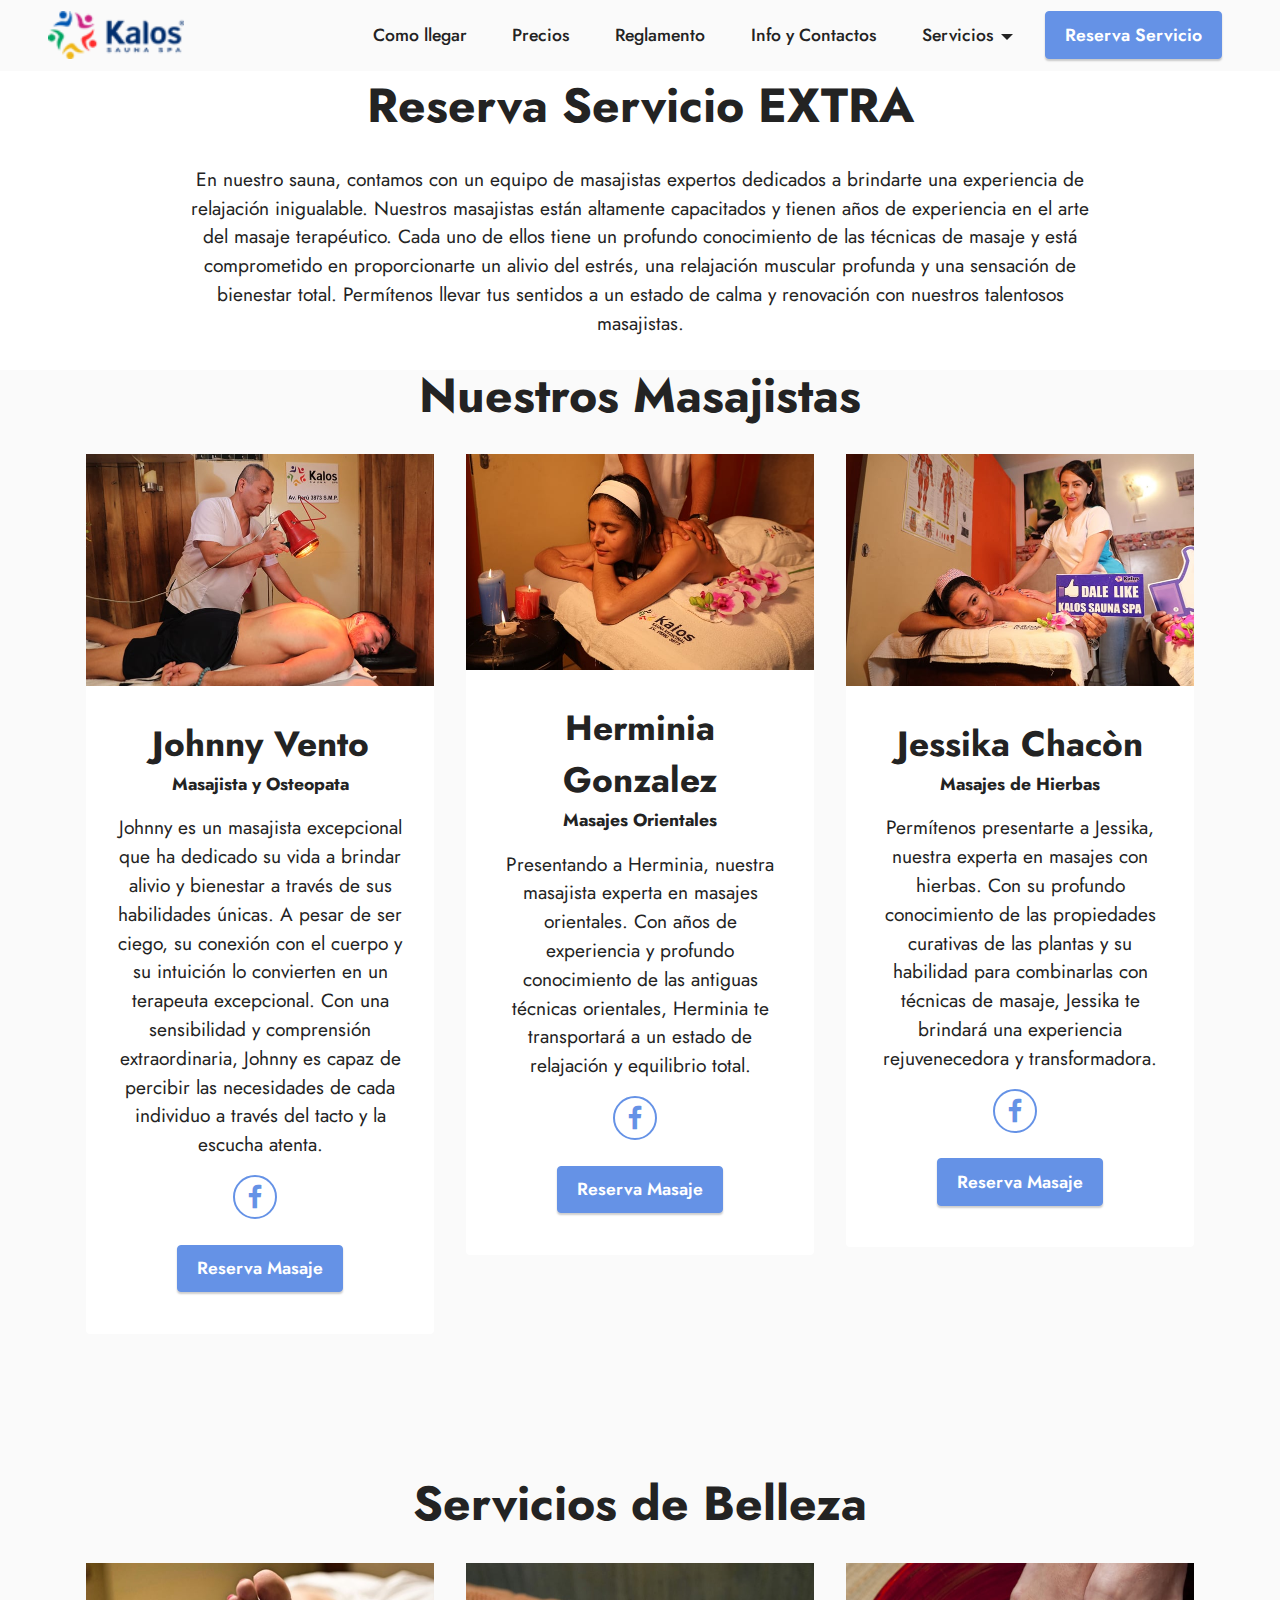
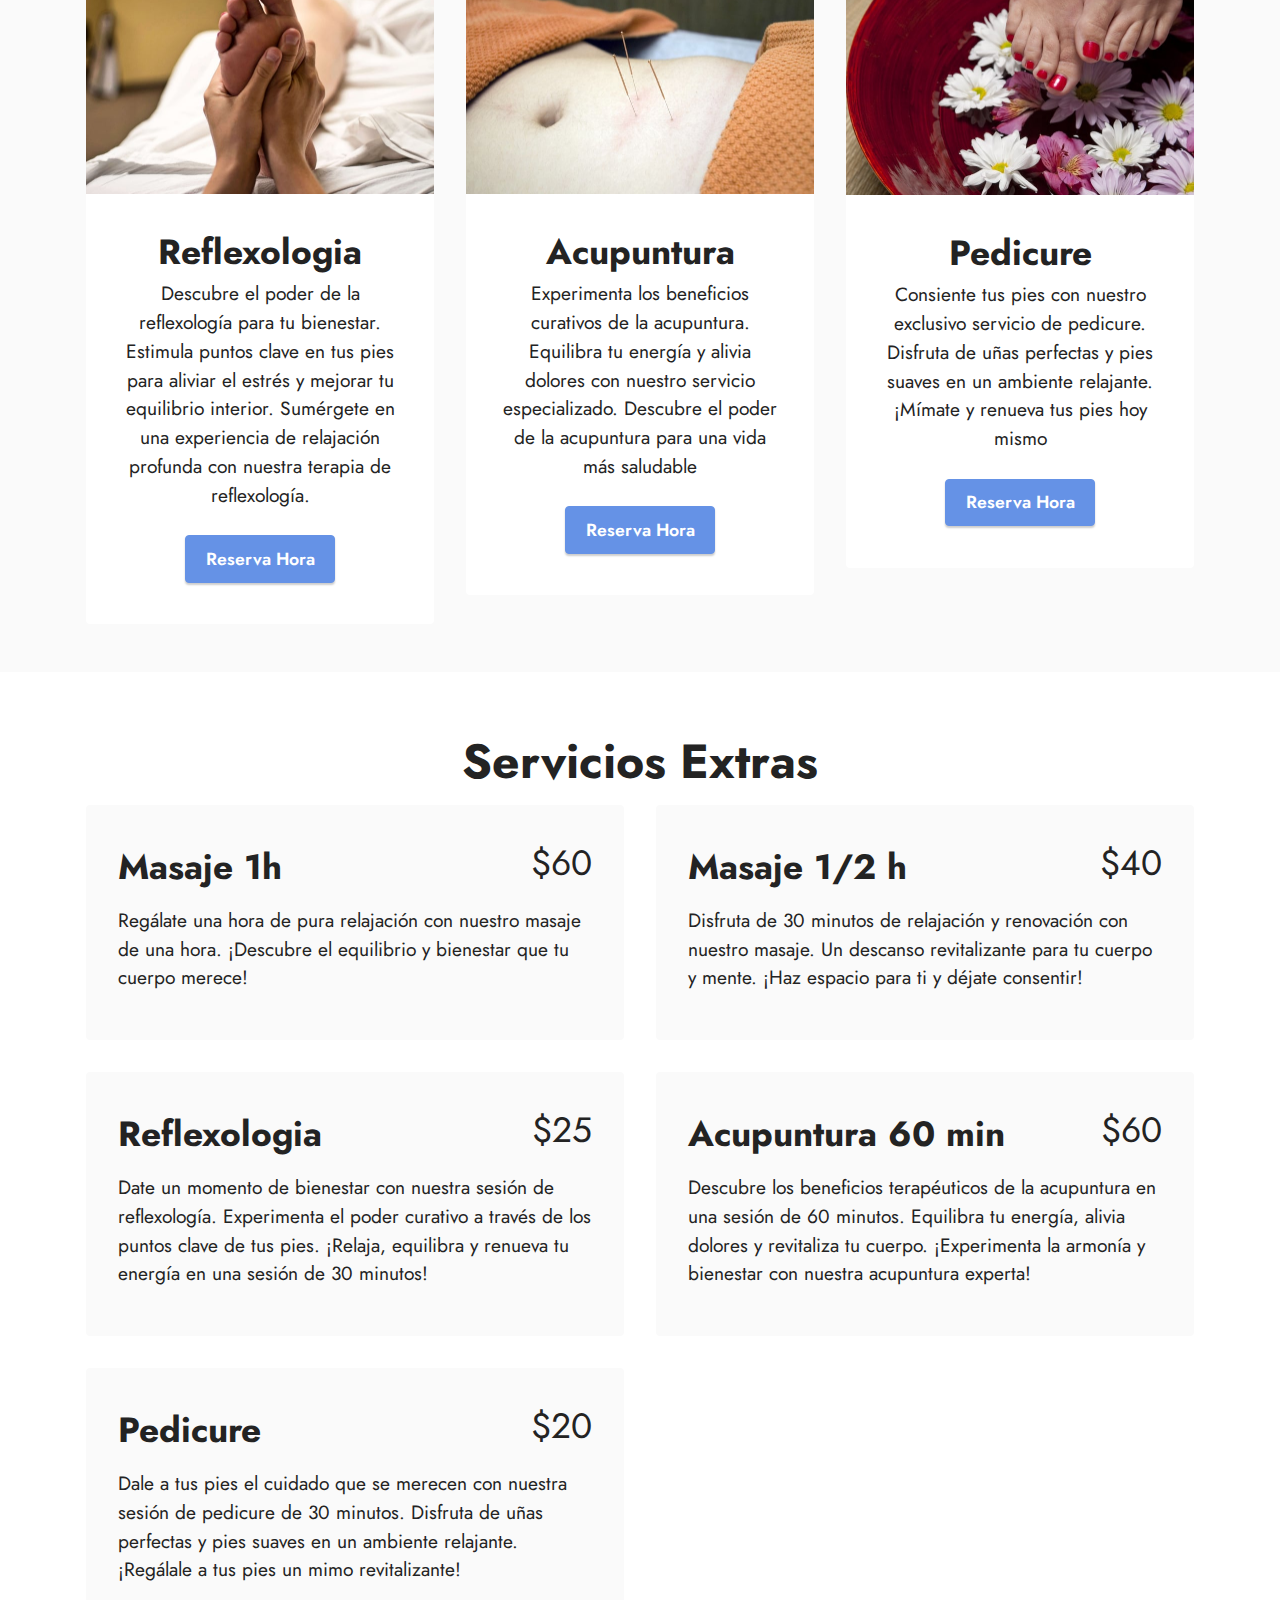
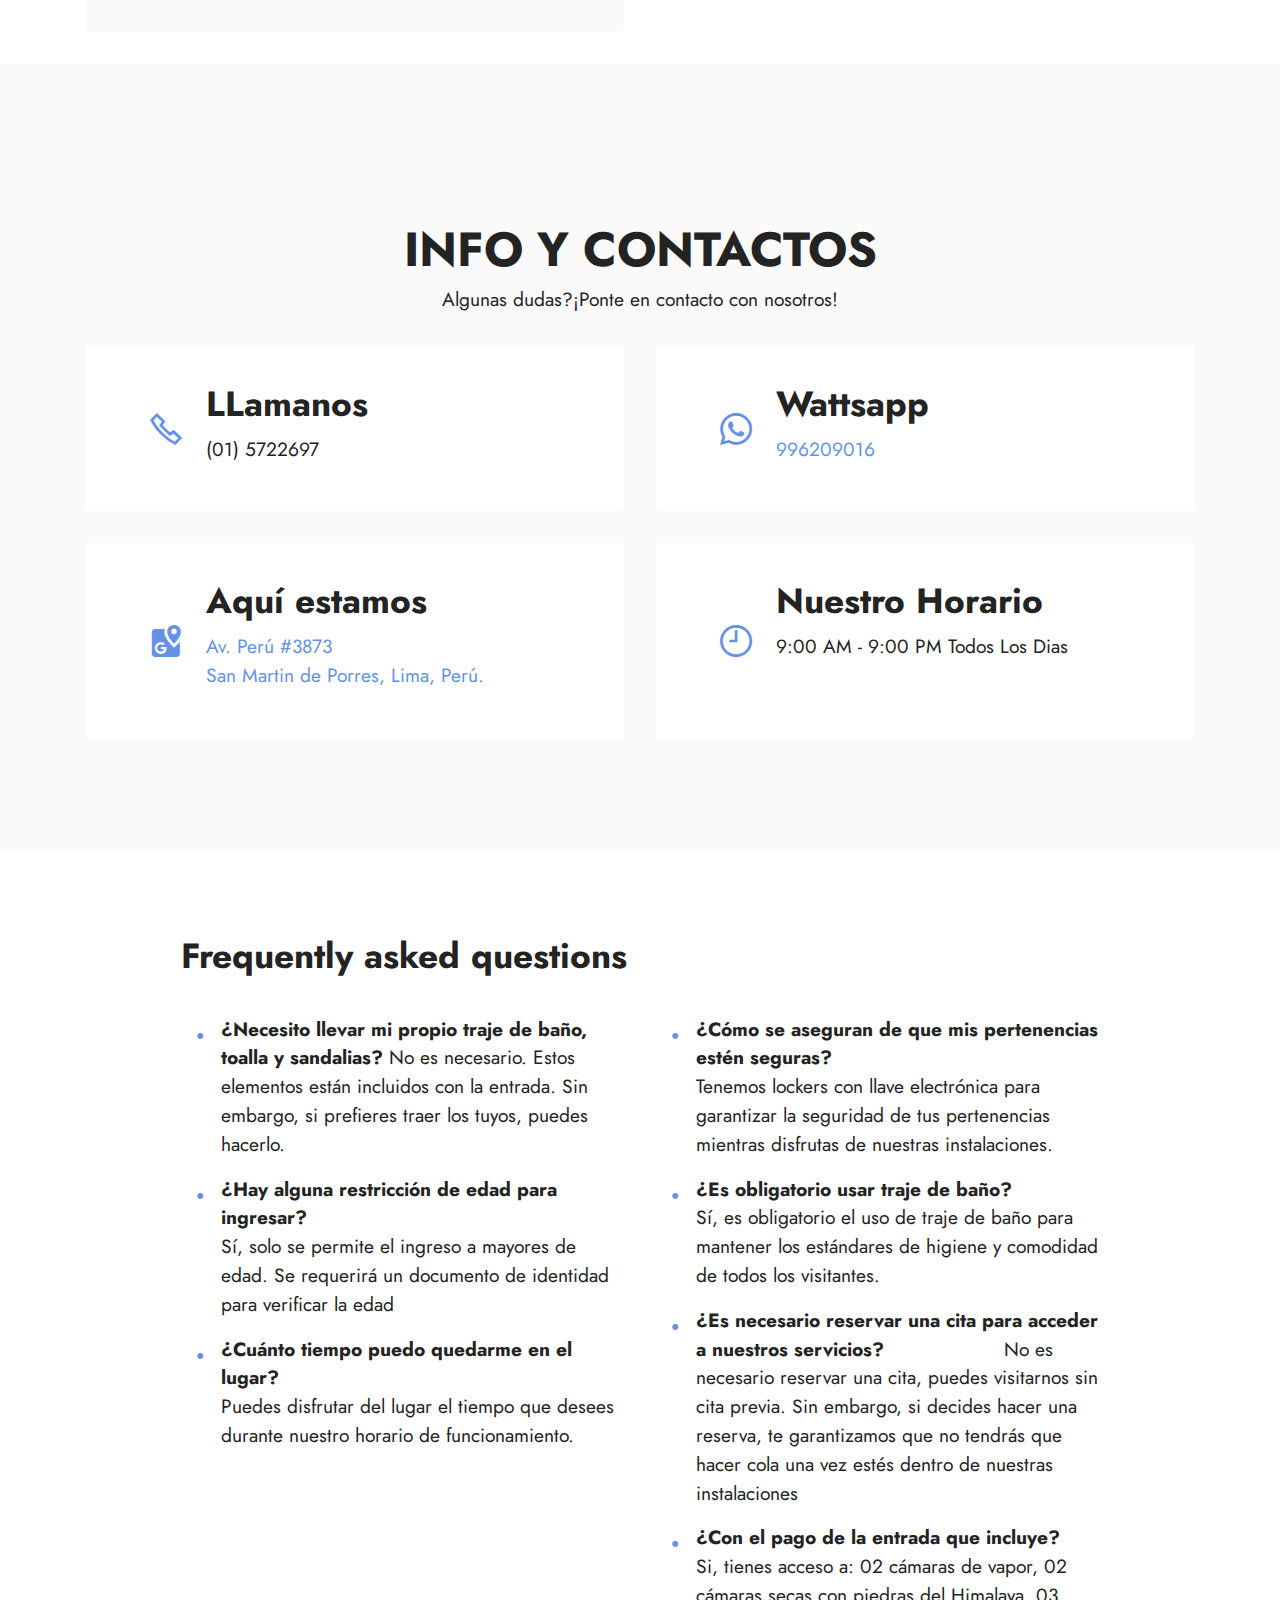
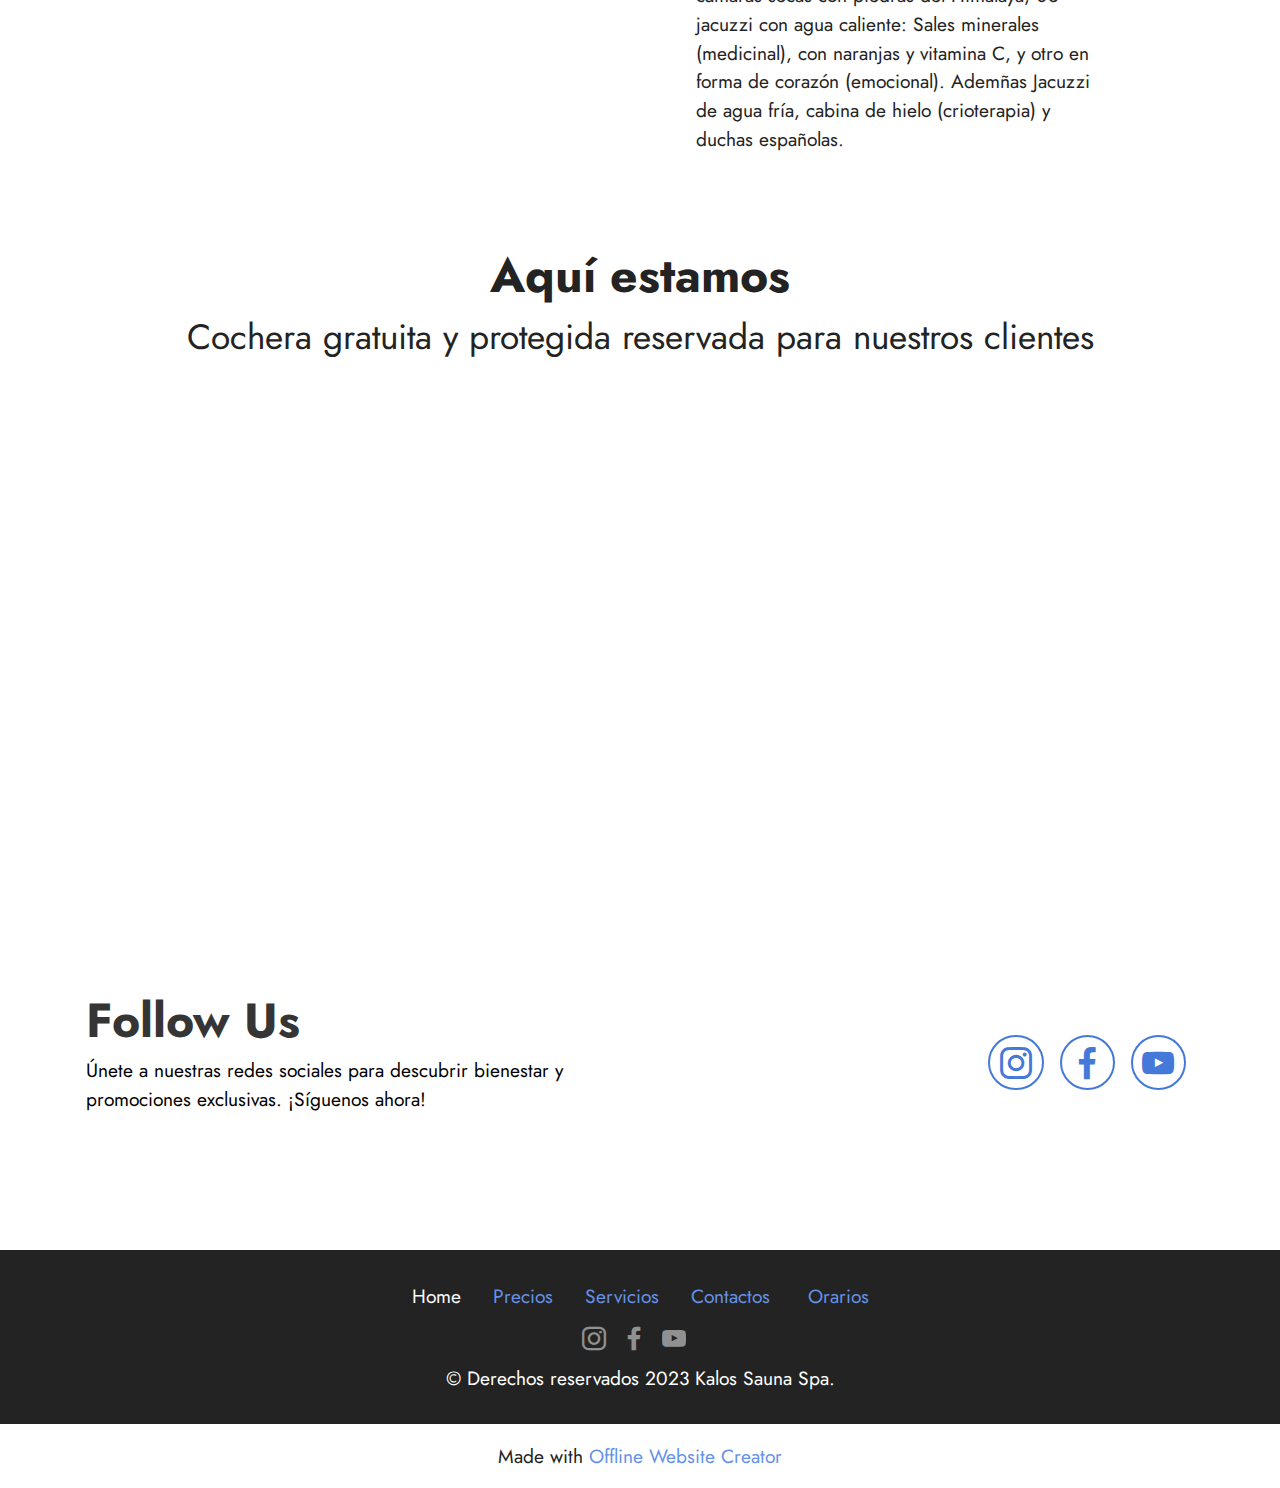
==== page1.html @ ac46bf50 "Versione SaunaKalos" ====
<!DOCTYPE html>
<html  >
<head>
  <!-- Site made with Mobirise Website Builder v5.8.14, https://mobirise.com -->
  <meta charset="UTF-8">
  <meta http-equiv="X-UA-Compatible" content="IE=edge">
  <meta name="generator" content="Mobirise v5.8.14, mobirise.com">
  <meta name="viewport" content="width=device-width, initial-scale=1, minimum-scale=1">
  <link rel="shortcut icon" href="assets/images/logo.png" type="image/x-icon">
  <meta name="description" content="">
  
  
  <title>Massaggi</title>
  <link rel="stylesheet" href="assets/web/assets/mobirise-icons2/mobirise2.css">
  <link rel="stylesheet" href="assets/bootstrap/css/bootstrap.min.css">
  <link rel="stylesheet" href="assets/bootstrap/css/bootstrap-grid.min.css">
  <link rel="stylesheet" href="assets/bootstrap/css/bootstrap-reboot.min.css">
  <link rel="stylesheet" href="assets/dropdown/css/style.css">
  <link rel="stylesheet" href="assets/socicon/css/styles.css">
  <link rel="stylesheet" href="assets/theme/css/style.css">
  <link rel="preload" href="https://fonts.googleapis.com/css?family=Jost:100,200,300,400,500,600,700,800,900,100i,200i,300i,400i,500i,600i,700i,800i,900i&display=swap" as="style" onload="this.onload=null;this.rel='stylesheet'">
  <noscript><link rel="stylesheet" href="https://fonts.googleapis.com/css?family=Jost:100,200,300,400,500,600,700,800,900,100i,200i,300i,400i,500i,600i,700i,800i,900i&display=swap"></noscript>
  <link rel="preload" as="style" href="assets/mobirise/css/mbr-additional.css"><link rel="stylesheet" href="assets/mobirise/css/mbr-additional.css" type="text/css">

  
  
  
</head>
<body>
  
  <section data-bs-version="5.1" class="menu menu2 cid-tIRG3aX2Ls" once="menu" id="menu2-x">
    
    <nav class="navbar navbar-dropdown navbar-fixed-top navbar-expand-lg">
        <div class="container-fluid">
            <div class="navbar-brand">
                <span class="navbar-logo">
                    <a href="https://mobiri.se">
                        <img src="assets/images/cropped-logo-kalos-2021-web-96x34.png" alt="Mobirise Website Builder" style="height: 3rem;">
                    </a>
                </span>
                
            </div>
            <button class="navbar-toggler" type="button" data-toggle="collapse" data-bs-toggle="collapse" data-target="#navbarSupportedContent" data-bs-target="#navbarSupportedContent" aria-controls="navbarNavAltMarkup" aria-expanded="false" aria-label="Toggle navigation">
                <div class="hamburger">
                    <span></span>
                    <span></span>
                    <span></span>
                    <span></span>
                </div>
            </button>
            <div class="collapse navbar-collapse" id="navbarSupportedContent">
                <ul class="navbar-nav nav-dropdown" data-app-modern-menu="true"><li class="nav-item"><a class="nav-link link text-black text-primary display-4" href="page3.html#map2-1u">Como llegar</a></li>
                    
                    <li class="nav-item"><a class="nav-link link text-black text-primary display-4" href="inde.html#pricing2-1k">Precios</a></li><li class="nav-item"><a class="nav-link link text-black text-primary display-4" href="inde.html#features1-1i">Reglamento</a></li><li class="nav-item"><a class="nav-link link text-black text-primary display-4" href="page2.html#contacts2-1k">Info y Contactos</a></li><li class="nav-item dropdown"><a class="nav-link link text-black text-primary dropdown-toggle show display-4" href="index.html#content4-1q" data-toggle="dropdown-submenu" data-bs-toggle="dropdown" data-bs-auto-close="outside" aria-expanded="false">Servicios</a><div class="dropdown-menu show" aria-labelledby="dropdown-465" data-bs-popper="none"><a class="text-black text-primary dropdown-item display-4" href="page2.html#content4-1i">Sauna Integral</a><a class="text-black text-primary dropdown-item display-4" href="page1.html#content4-1c">Servicios Extra</a><a class="text-black text-primary dropdown-item display-4" href="page3.html#content1-29">Comidas y Bebidas</a></div>
                    </li></ul>
                
                <div class="navbar-buttons mbr-section-btn"><a class="btn btn-primary display-4" href="page1.html#team1-1g">Reserva Servicio</a></div>
            </div>
        </div>
    </nav>
</section>

<section data-bs-version="5.1" class="content4 cid-tIRJpAaeaW" id="content4-1c">
    

    
    
    <div class="container">
        <div class="row justify-content-center">
            <div class="title col-md-12 col-lg-10">
                <h3 class="mbr-section-title mbr-fonts-style align-center mb-4 display-2">
                    <strong>Reserva Servicio EXTRA</strong></h3>
                <h4 class="mbr-section-subtitle align-center mbr-fonts-style mb-4 display-7">En nuestro sauna, contamos con un equipo de masajistas expertos dedicados a brindarte una experiencia de relajación inigualable. Nuestros masajistas están altamente capacitados y tienen años de experiencia en el arte del masaje terapéutico. Cada uno de ellos tiene un profundo conocimiento de las técnicas de masaje y está comprometido en proporcionarte un alivio del estrés, una relajación muscular profunda y una sensación de bienestar total. Permítenos llevar tus sentidos a un estado de calma y renovación con nuestros talentosos masajistas.</h4>
                
            </div>
        </div>
    </div>
</section>

<section data-bs-version="5.1" class="team1 cid-tIRXZSTxu2" id="team1-1g">
    

    
    
    <div class="container">
        <div class="row justify-content-center">
            <div class="col-12">
                <h3 class="mbr-section-title mbr-fonts-style align-center mb-4 display-2">
                    <strong>Nuestros Masajistas</strong></h3>
                
            </div>
            <div class="col-sm-6 col-lg-4">
                <div class="card-wrap">
                    <div class="image-wrap">
                        <img src="assets/images/johhny-695x463.jpg" alt="Johhny que trabaja">
                    </div>
                    <div class="content-wrap">
                        <h5 class="mbr-section-title card-title mbr-fonts-style align-center m-0 display-5">
                            <strong>Johnny Vento</strong></h5>
                        <h6 class="mbr-role mbr-fonts-style align-center mb-3 display-4">
                            <strong>Masajista y Osteopata</strong></h6>
                        <p class="card-text mbr-fonts-style align-center display-7">
                            Johnny es un masajista excepcional que ha dedicado su vida a brindar alivio y bienestar a través de sus habilidades únicas. A pesar de ser ciego, su conexión con el cuerpo y su intuición lo convierten en un terapeuta excepcional.&nbsp;Con una sensibilidad y comprensión extraordinaria, Johnny es capaz de percibir las necesidades de cada individuo a través del tacto y la escucha atenta.</p>
                        <div class="social-row display-7">
                            <div class="soc-item">
                                <a href="https://www.facebook.com/people/Jhonny-Vento/pfbid02r8UBtxkM3KiMPHSXC2uxZhWnGzNXWJkvYtTrSuy4CKTFYC9nu3siSHQKYa2pNe7Kl/" target="_blank">
                                    <span class="mbr-iconfont socicon-facebook socicon"></span>
                                </a>
                            </div>
                            
                            
                            
                            
                        </div>
                        <div class="mbr-section-btn card-btn align-center"><a class="btn btn-primary display-4" href="https://koalendar.com/e/johnny-vento" target="_blank">Reserva Masaje</a></div>
                    </div>
                </div>
            </div>

            <div class="col-sm-6 col-lg-4">
                <div class="card-wrap">
                    <div class="image-wrap">
                        <img src="assets/images/erminia-masaje-695x430.jpg" alt="Masaje de Erminia">
                    </div>
                    <div class="content-wrap">
                        <h5 class="mbr-section-title card-title mbr-fonts-style align-center m-0 display-5">
                            <strong>Herminia Gonzalez</strong></h5>
                        <h6 class="mbr-role mbr-fonts-style align-center mb-3 display-4">
                            <strong>Masajes Orientales</strong></h6>
                        <p class="card-text mbr-fonts-style align-center display-7">
                            Presentando a Herminia, nuestra masajista experta en masajes orientales. Con años de experiencia y profundo conocimiento de las antiguas técnicas orientales, Herminia te transportará a un estado de relajación y equilibrio total.
                        </p>
                        <div class="social-row display-7">
                            <div class="soc-item">
                                <a href="https://www.facebook.com/Mobirise/" target="_blank">
                                    <span class="mbr-iconfont socicon socicon-facebook"></span>
                                </a>
                            </div>
                            
                            
                            
                            
                        </div>
                        <div class="mbr-section-btn card-btn align-center"><a class="btn btn-primary display-4" href="https://koalendar.com/e/meet-with-jessika">Reserva Masaje</a></div>
                    </div>
                </div>
            </div>

            <div class="col-sm-6 col-lg-4">
                <div class="card-wrap">
                    <div class="image-wrap">
                        <img src="assets/images/otra-masjista-695x463.jpg" alt="Jessika que trabaja">
                    </div>
                    <div class="content-wrap">
                        <h5 class="mbr-section-title card-title mbr-fonts-style align-center m-0 display-5">
                            <strong>Jessika Chacòn</strong></h5>
                        <h6 class="mbr-role mbr-fonts-style align-center mb-3 display-4">
                            <strong>Masajes de Hierbas</strong></h6>
                        <p class="card-text mbr-fonts-style align-center display-7">
                            Permítenos presentarte a Jessika, nuestra experta en masajes con hierbas. Con su profundo conocimiento de las propiedades curativas de las plantas y su habilidad para combinarlas con técnicas de masaje, Jessika te brindará una experiencia rejuvenecedora y transformadora.
                        </p>
                        <div class="social-row display-7">
                            <div class="soc-item">
                                <a href="https://www.facebook.com/Mobirise/" target="_blank">
                                    <span class="mbr-iconfont socicon socicon-facebook"></span>
                                </a>
                            </div>
                            
                            
                            
                            
                        </div>
                        <div class="mbr-section-btn card-btn align-center"><a class="btn btn-primary display-4" href="https://koalendar.com/e/meet-with-jessika" target="_blank">Reserva Masaje</a></div>
                    </div>
                </div>
            </div>

            
        </div>
    </div>
</section>

<section data-bs-version="5.1" class="team1 cid-tIWysJuV0Q" id="team1-26">
    

    
    
    <div class="container">
        <div class="row justify-content-center">
            <div class="col-12">
                <h3 class="mbr-section-title mbr-fonts-style align-center mb-4 display-2">
                    <strong>Servicios de Belleza</strong></h3>
                
            </div>
            <div class="col-sm-6 col-lg-4">
                <div class="card-wrap">
                    <div class="image-wrap">
                        <img src="assets/images/mbr-695x463.jpg" alt="Mobirise Website Builder">
                    </div>
                    <div class="content-wrap">
                        <h5 class="mbr-section-title card-title mbr-fonts-style align-center m-0 display-5">
                            <strong>Reflexologia</strong></h5>
                        
                        <p class="card-text mbr-fonts-style align-center display-7">
                            Descubre el poder de la reflexología para tu bienestar. Estimula puntos clave en tus pies para aliviar el estrés y mejorar tu equilibrio interior. Sumérgete en una experiencia de relajación profunda con nuestra terapia de reflexología.
                        </p>
                        
                        <div class="mbr-section-btn card-btn align-center"><a class="btn btn-primary display-4" href="https://koalendar.com/e/meet-with-erminia">Reserva Hora</a></div>
                    </div>
                </div>
            </div>

            <div class="col-sm-6 col-lg-4">
                <div class="card-wrap">
                    <div class="image-wrap">
                        <img src="assets/images/mbr-1-695x463.jpg" alt="Mobirise Website Builder">
                    </div>
                    <div class="content-wrap">
                        <h5 class="mbr-section-title card-title mbr-fonts-style align-center m-0 display-5">
                            <strong>Acupuntura</strong></h5>
                        
                        <p class="card-text mbr-fonts-style align-center display-7">
                            Experimenta los beneficios curativos de la acupuntura. Equilibra tu energía y alivia dolores con nuestro servicio especializado. Descubre el poder de la acupuntura para una vida más saludable
                        </p>
                        
                        <div class="mbr-section-btn card-btn align-center"><a class="btn btn-primary display-4" href="https://koalendar.com/e/meet-with-erminia">Reserva Hora</a></div>
                    </div>
                </div>
            </div>

            <div class="col-sm-6 col-lg-4">
                <div class="card-wrap">
                    <div class="image-wrap">
                        <img src="assets/images/mbr-695x465.jpg" alt="Mobirise Website Builder">
                    </div>
                    <div class="content-wrap">
                        <h5 class="mbr-section-title card-title mbr-fonts-style align-center m-0 display-5">
                            <strong>Pedicure</strong></h5>
                        
                        <p class="card-text mbr-fonts-style align-center display-7">
                            Consiente tus pies con nuestro exclusivo servicio de pedicure. Disfruta de uñas perfectas y pies suaves en un ambiente relajante. ¡Mímate y renueva tus pies hoy mismo
                        </p>
                        
                        <div class="mbr-section-btn card-btn align-center"><a class="btn btn-primary display-4" href="https://koalendar.com/e/meet-with-erminia">Reserva Hora</a></div>
                    </div>
                </div>
            </div>

            
        </div>
    </div>
</section>

<section data-bs-version="5.1" class="features7 cid-tIXnTrQXqs" id="features8-2a">
    <!---->
    

    
    
    <div class="container">
        <div class="row">
            <div class="title col-12">
                <h5 class="mbr-section-title mbr-fonts-style mb-3 display-2">
                    <strong>Servicios Extras</strong></h5>
                
            </div>
            <div class="card col-12 col-md-6">
                <div class="card-wrapper">
                    <div class="top-line">
                        <h6 class="card-title mbr-fonts-style display-5">
                            <strong>Masaje 1h</strong></h6>
                        <p class="mbr-text cost mbr-fonts-style display-5">$60</p>
                    </div>
                    <div class="bottom-line">
                        <p class="mbr-text mbr-fonts-style display-7">
                            Regálate una hora de pura relajación con nuestro masaje de una hora. ¡Descubre el equilibrio y bienestar que tu cuerpo merece!
                        </p>
                    </div>
                </div>
            </div>
            <div class="card col-12 col-md-6">
                <div class="card-wrapper">
                    <div class="top-line">
                        <h6 class="card-title mbr-fonts-style display-5">
                            <strong>Masaje 1/2 h</strong></h6>
                        <p class="mbr-text cost mbr-fonts-style display-5">$40</p>
                    </div>
                    <div class="bottom-line">
                        <p class="mbr-text mbr-fonts-style display-7">
                            Disfruta de 30 minutos de relajación y renovación con nuestro masaje. Un descanso revitalizante para tu cuerpo y mente. ¡Haz espacio para ti y déjate consentir!
                        </p>
                    </div>
                </div>
            </div>
            <div class="card col-12 col-md-6">
                <div class="card-wrapper">
                    <div class="top-line">
                        <h6 class="card-title mbr-fonts-style display-5">
                            <strong>Reflexologia</strong></h6>
                        <p class="mbr-text cost mbr-fonts-style display-5">$25</p>
                    </div>
                    <div class="bottom-line">
                        <p class="mbr-text mbr-fonts-style display-7">Date un momento de bienestar con nuestra sesión de reflexología. Experimenta el poder curativo a través de los puntos clave de tus pies. ¡Relaja, equilibra y renueva tu energía en una sesión de 30 minutos!</p>
                    </div>
                </div>
            </div>
            <div class="card col-12 col-md-6">
                <div class="card-wrapper">
                    <div class="top-line">
                        <h6 class="card-title mbr-fonts-style display-5">
                            <strong>Acupuntura 60 min</strong></h6>
                        <p class="mbr-text cost mbr-fonts-style display-5">$60</p>
                    </div>
                    <div class="bottom-line">
                        <p class="mbr-text mbr-fonts-style display-7">
                            Descubre los beneficios terapéuticos de la acupuntura en una sesión de 60 minutos. Equilibra tu energía, alivia dolores y revitaliza tu cuerpo. ¡Experimenta la armonía y bienestar con nuestra acupuntura experta!
                        </p>
                    </div>
                </div>
            </div>
            <div class="card col-12 col-md-6">
                <div class="card-wrapper">
                    <div class="top-line">
                        <h6 class="card-title mbr-fonts-style display-5">
                            <strong>Pedicure</strong></h6>
                        <p class="mbr-text cost mbr-fonts-style display-5">$20</p>
                    </div>
                    <div class="bottom-line">
                        <p class="mbr-text mbr-fonts-style display-7">
                            Dale a tus pies el cuidado que se merecen con nuestra sesión de pedicure de 30 minutos. Disfruta de uñas perfectas y pies suaves en un ambiente relajante. ¡Regálale a tus pies un mimo revitalizante!
                        </p>
                    </div>
                </div>
            </div>
            
            
            
            
            
            
            
        </div>
    </div>
</section>

<section data-bs-version="5.1" class="contacts2 cid-tIRG3h6u2S" id="contacts2-17">
    <!---->
    
    
    <div class="container">
        <div class="mbr-section-head">
            <h3 class="mbr-section-title mbr-fonts-style align-center mb-0 display-2"><strong>INFO Y CONTACTOS</strong></h3>
            <h4 class="mbr-section-subtitle mbr-fonts-style align-center mb-0 mt-2 display-7">Algunas dudas?¡Ponte en contacto con nosotros!</h4>
        </div>
        <div class="row justify-content-center mt-4">
            <div class="card col-12 col-md-6">
                <div class="card-wrapper">
                    <div class="image-wrapper">
                        <span class="mbr-iconfont mobi-mbri-phone mobi-mbri"></span>
                    </div>
                    <div class="text-wrapper">
                        <h6 class="card-title mbr-fonts-style mb-1 display-5">
                            <strong>LLamanos</strong></h6>
                        <p class="mbr-text mbr-fonts-style display-7">(01) 5722697&nbsp;<br></p>
                    </div>
                </div>
            </div>
            <div class="card col-12 col-md-6">
                <div class="card-wrapper">
                    <div class="image-wrapper">
                        <span class="mbr-iconfont socicon-whatsapp socicon"></span>
                    </div>
                    <div class="text-wrapper">
                        <h6 class="card-title mbr-fonts-style mb-1 display-5">
                            <strong>Wattsapp</strong></h6>
                        <p class="mbr-text mbr-fonts-style display-7">
                            <a href="https://wa.me/996209016" class="text-primary">996209016</a>
                        </p>
                    </div>
                </div>
            </div>
            <div class="card col-12 col-md-6">
                <div class="card-wrapper">
                    <div class="image-wrapper">
                        <span class="mbr-iconfont socicon-googlemaps socicon"></span>
                    </div>
                    <div class="text-wrapper">
                        <h6 class="card-title mbr-fonts-style mb-1 display-5"><strong>Aquí estamos</strong></h6>
                        <p class="mbr-text mbr-fonts-style display-7">
                            <a href="https://goo.gl/maps/sUJyCfqvBGBhnhrn8" class="text-primary" target="_blank">Av. Perú #3873</a><br><a href="https://goo.gl/maps/sUJyCfqvBGBhnhrn8" class="text-primary" target="_blank">San Martin de Porres, Lima, Perú.</a><br></p>
                    </div>
                </div>
            </div>
            <div class="card col-12 col-md-6">
                <div class="card-wrapper">
                    <div class="image-wrapper">
                        <span class="mbr-iconfont mobi-mbri-clock mobi-mbri"></span>
                    </div>
                    <div class="text-wrapper">
                        <h6 class="card-title mbr-fonts-style mb-1 display-5"><strong>Nuestro Horario</strong></h6>
                        <p class="mbr-text mbr-fonts-style display-7">
                            9:00 AM - 9:00 PM Todos Los Dias</p>
                    </div>
                </div>
            </div>
        </div>
    </div>
</section>

<section data-bs-version="5.1" class="content13 cid-tIRG3hPZMR" id="content13-18">
    

    
    
    <div class="container">
        <div class="row justify-content-center">
            <div class="col-md-12 col-lg-10">
                <h3 class="mbr-section-title mbr-fonts-style mb-4 display-5">
                    <strong>Frequently asked questions</strong>
                </h3>
            </div>
        </div>
        <div class="row justify-content-center">
            <div class="col-md-12 col-lg-10">
                <div class="row justify-content-center">
                    <div class="col-12 col-lg-6">
                        <ul class="list mbr-fonts-style display-7">
                            <li><strong>¿Necesito llevar mi propio traje de baño, toalla y sandalias?&nbsp;</strong>No es necesario. Estos elementos están incluidos con la entrada. Sin embargo, si prefieres traer los tuyos, puedes hacerlo.</li>
                            <li><strong>¿Hay alguna restricción de edad para ingresar?</strong><br>Sí, solo se permite el ingreso a mayores de edad. Se requerirá un documento de identidad para verificar la edad</li>
                            <li><strong>¿Cuánto tiempo puedo quedarme en el lugar?</strong><br>Puedes disfrutar del lugar el tiempo que desees durante nuestro horario de funcionamiento.</li>
                        </ul>
                    </div>
                    <div class="col-12 col-lg-6">
                        <ul class="list mbr-fonts-style display-7">
                            <li><strong>¿Cómo se aseguran de que mis pertenencias estén seguras?</strong><br>Tenemos lockers con llave electrónica para garantizar la seguridad de tus pertenencias mientras disfrutas de nuestras instalaciones.&nbsp;</li>
                            <li><strong>¿Es obligatorio usar traje de baño?<br></strong>Sí, es obligatorio el uso de traje de baño para mantener los estándares de higiene y comodidad de todos los visitantes.</li><li><strong>¿Es necesario reservar una cita para acceder a nuestros servicios?&nbsp; &nbsp; &nbsp; &nbsp; &nbsp; &nbsp; &nbsp; &nbsp; &nbsp; &nbsp; </strong>No es necesario reservar una cita, puedes visitarnos sin cita previa. Sin embargo, si decides hacer una reserva, te garantizamos que no tendrás que hacer cola una vez estés dentro de nuestras instalaciones</li><li><strong>¿Con el pago de la entrada que incluye?&nbsp; &nbsp; </strong>Si, tienes acceso a: 02 cámaras de vapor, 02 cámaras secas con piedras del Himalaya, 03 jacuzzi con agua caliente: Sales minerales (medicinal), con naranjas y vitamina C, y otro en forma de corazón (emocional). Ademñas Jacuzzi de agua fría, cabina de hielo (crioterapia) y duchas españolas.</li>
                        </ul>
                    </div>
                </div>
            </div>
        </div>
    </div>
</section>

<section data-bs-version="5.1" class="map2 cid-tIRG3inrhW" id="map2-19">
    
    
    <div>
        <div class="mbr-section-head mb-4">
            <h3 class="mbr-section-title mbr-fonts-style align-center mb-0 display-2"><strong>Aquí estamos</strong></h3>
            <h4 class="mbr-section-subtitle mbr-fonts-style align-center mb-0 mt-2 display-5">Cochera gratuita y protegida reservada para nuestros clientes</h4>
        </div>
        <div class="google-map"><iframe frameborder="0" style="border:0" src="https://www.google.com/maps/embed?pb=!1m18!1m12!1m3!1d3902.1841186344095!2d-77.09378399086695!3d-12.030842141552215!2m3!1f0!2f0!3f0!3m2!1i1024!2i768!4f13.1!3m3!1m2!1s0x9105cea54a7165f9%3A0x1ad7ef4f156af83f!2sKalos%20Ba%C3%B1os%20Turcos%20Sauna%20Spa!5e0!3m2!1ses-419!2sit!4v1688231273901!5m2!1ses-419!2sit" allowfullscreen=""></iframe></div>
    </div>
</section>

<section data-bs-version="5.1" class="contacts4 cid-tIRG3jfMfO" id="contacts4-1a">

    

    

    <div class="container">
        <div class="row align-items-center justify-content-center">
            <div class="text-content col-12 col-md-6">
                <h2 class="mbr-section-title mbr-fonts-style display-2">
                    <strong>Follow Us</strong>
                </h2>
                <p class="mbr-text mbr-fonts-style display-7">Únete a nuestras redes sociales para descubrir bienestar y promociones exclusivas. ¡Síguenos ahora!<br></p>
            </div>
            <div class="icons d-flex align-items-center col-12 col-md-6 justify-content-end mt-md-0 mt-2 flex-wrap">
                <a href="https://www.instagram.com/kalossaunaspa/" target="_blank">
                    <span class="mbr-iconfont mbr-iconfont-social socicon-instagram socicon"></span>
                </a>
                <a href="https://www.facebook.com/people/Kalos-Sauna-Spa/100088861962918/" target="_blank">
                    <span class="mbr-iconfont mbr-iconfont-social socicon-facebook socicon"></span>
                </a>
                <a href="https://www.youtube.com/@kalossaunaspa4831" target="_blank">
                    <span class="mbr-iconfont mbr-iconfont-social socicon-youtube socicon"></span>
                </a>
                
                
                
                
                
                
                
            </div>
        </div>
    </div>
    
</section>

<section data-bs-version="5.1" class="footer3 cid-tIRG3jKo2q" once="footers" id="footer3-1b">

    

    

    <div class="container">
        <div class="row align-center mbr-white">
            <div class="row row-links">
                <ul class="foot-menu">
                    
                    
                    
                    
                    
                <li class="foot-menu-item mbr-fonts-style display-7"><a href="page1.html#top" class="text-white text-primary">Home</a></li><li class="foot-menu-item mbr-fonts-style display-7"><a href="page1.html#pricing2-1k" class="text-primary">Precios</a></li><li class="foot-menu-item mbr-fonts-style display-7"><a href="page1.html#gallery3-q" class="text-primary">Servicios</a></li><li class="foot-menu-item mbr-fonts-style display-7"><a href="page1.html#contacts2-1r" class="text-primary">Contactos</a>&nbsp;</li><li class="foot-menu-item mbr-fonts-style display-7"><a href="page1.html#features14-v" class="text-primary">Orarios</a></li></ul>
            </div>
            <div class="row social-row">
                <div class="social-list align-right pb-2">
                    
                    
                    
                    
                    
                    
                <div class="soc-item">
                        <a href="https://www.instagram.com/kalossaunaspa/" target="_blank">
                            <span class="mbr-iconfont mbr-iconfont-social socicon-instagram socicon"></span>
                        </a>
                    </div><div class="soc-item">
                        <a href="https://www.facebook.com/people/Kalos-Sauna-Spa/100088861962918/" target="_blank">
                            <span class="mbr-iconfont mbr-iconfont-social socicon-facebook socicon"></span>
                        </a>
                    </div><div class="soc-item">
                        <a href="https://www.youtube.com/channel/UCsn8o0L9UQlwpU1lOFP5V-A" target="_blank">
                            <span class="mbr-iconfont mbr-iconfont-social socicon-youtube socicon"></span>
                        </a>
                    </div></div>
            </div>
            <div class="row row-copirayt">
                <p class="mbr-text mb-0 mbr-fonts-style mbr-white align-center display-7">
                    © Derechos reservados 2023 Kalos Sauna Spa.
                </p>
            </div>
        </div>
    </div>
</section><section class="display-7" style="padding: 0;align-items: center;justify-content: center;flex-wrap: wrap;    align-content: center;display: flex;position: relative;height: 4rem;"><a href="https://mobiri.se/3044732" style="flex: 1 1;height: 4rem;position: absolute;width: 100%;z-index: 1;"><img alt="" style="height: 4rem;" src="[data-uri]"></a><p style="margin: 0;text-align: center;" class="display-7">Made with &#8204;</p><a style="z-index:1" href="https://mobirise.com/offline-website-builder.html">Offline Website Creator</a></section><script src="assets/bootstrap/js/bootstrap.bundle.min.js"></script>  <script src="assets/smoothscroll/smooth-scroll.js"></script>  <script src="assets/ytplayer/index.js"></script>  <script src="assets/dropdown/js/navbar-dropdown.js"></script>  <script src="assets/sociallikes/social-likes.js"></script>  <script src="assets/theme/js/script.js"></script>  
  
  
</body>
</html>
---- assets/web/assets/mobirise-icons2/mobirise2.css ----
@font-face {
  font-family: 'Moririse2';
  font-display: swap;
  src:  url('mobirise2.eot?f2bix4');
  src:  url('mobirise2.eot?f2bix4#iefix') format('embedded-opentype'),
    url('mobirise2.ttf?f2bix4') format('truetype'),
    url('mobirise2.woff?f2bix4') format('woff'),
    url('mobirise2.svg?f2bix4#mobirise2') format('svg');
  font-weight: normal;
  font-style: normal;
}

[class^="mobi-"], [class*=" mobi-"] {
  /* use !important to prevent issues with browser extensions that change fonts */
  font-family: 'Moririse2' !important;
  speak: none;
  font-style: normal;
  font-weight: normal;
  font-variant: normal;
  text-transform: none;
  line-height: 1;

  /* Better Font Rendering =========== */
  -webkit-font-smoothing: antialiased;
  -moz-osx-font-smoothing: grayscale;
}

.mobi-mbri-add-submenu:before {
  content: "\e900";
}
.mobi-mbri-alert:before {
  content: "\e901";
}
.mobi-mbri-align-center:before {
  content: "\e902";
}
.mobi-mbri-align-justify:before {
  content: "\e903";
}
.mobi-mbri-align-left:before {
  content: "\e904";
}
.mobi-mbri-align-right:before {
  content: "\e905";
}
.mobi-mbri-android:before {
  content: "\e906";
}
.mobi-mbri-apple:before {
  content: "\e907";
}
.mobi-mbri-arrow-down:before {
  content: "\e908";
}
.mobi-mbri-arrow-next:before {
  content: "\e909";
}
.mobi-mbri-arrow-prev:before {
  content: "\e90a";
}
.mobi-mbri-arrow-up:before {
  content: "\e90b";
}
.mobi-mbri-bold:before {
  content: "\e90c";
}
.mobi-mbri-bookmark:before {
  content: "\e90d";
}
.mobi-mbri-bootstrap:before {
  content: "\e90e";
}
.mobi-mbri-briefcase:before {
  content: "\e90f";
}
.mobi-mbri-browse:before {
  content: "\e910";
}
.mobi-mbri-bulleted-list:before {
  content: "\e911";
}
.mobi-mbri-calendar:before {
  content: "\e912";
}
.mobi-mbri-camera:before {
  content: "\e913";
}
.mobi-mbri-cart-add:before {
  content: "\e914";
}
.mobi-mbri-cart-full:before {
  content: "\e915";
}
.mobi-mbri-cash:before {
  content: "\e916";
}
.mobi-mbri-change-style:before {
  content: "\e917";
}
.mobi-mbri-chat:before {
  content: "\e918";
}
.mobi-mbri-clock:before {
  content: "\e919";
}
.mobi-mbri-close:before {
  content: "\e91a";
}
.mobi-mbri-cloud:before {
  content: "\e91b";
}
.mobi-mbri-code:before {
  content: "\e91c";
}
.mobi-mbri-contact-form:before {
  content: "\e91d";
}
.mobi-mbri-credit-card:before {
  content: "\e91e";
}
.mobi-mbri-cursor-click:before {
  content: "\e91f";
}
.mobi-mbri-cust-feedback:before {
  content: "\e920";
}
.mobi-mbri-database:before {
  content: "\e921";
}
.mobi-mbri-delivery:before {
  content: "\e922";
}
.mobi-mbri-desktop:before {
  content: "\e923";
}
.mobi-mbri-devices:before {
  content: "\e924";
}
.mobi-mbri-down:before {
  content: "\e925";
}
.mobi-mbri-download-2:before {
  content: "\e926";
}
.mobi-mbri-download:before {
  content: "\e927";
}
.mobi-mbri-drag-n-drop-2:before {
  content: "\e928";
}
.mobi-mbri-drag-n-drop:before {
  content: "\e929";
}
.mobi-mbri-edit-2:before {
  content: "\e92a";
}
.mobi-mbri-edit:before {
  content: "\e92b";
}
.mobi-mbri-error:before {
  content: "\e92c";
}
.mobi-mbri-extension:before {
  content: "\e92d";
}
.mobi-mbri-features:before {
  content: "\e92e";
}
.mobi-mbri-file:before {
  content: "\e92f";
}
.mobi-mbri-flag:before {
  content: "\e930";
}
.mobi-mbri-folder:before {
  content: "\e931";
}
.mobi-mbri-gift:before {
  content: "\e932";
}
.mobi-mbri-github:before {
  content: "\e933";
}
.mobi-mbri-globe-2:before {
  content: "\e934";
}
.mobi-mbri-globe:before {
  content: "\e935";
}
.mobi-mbri-growing-chart:before {
  content: "\e936";
}
.mobi-mbri-hearth:before {
  content: "\e937";
}
.mobi-mbri-help:before {
  content: "\e938";
}
.mobi-mbri-home:before {
  content: "\e939";
}
.mobi-mbri-hot-cup:before {
  content: "\e93a";
}
.mobi-mbri-idea:before {
  content: "\e93b";
}
.mobi-mbri-image-gallery:before {
  content: "\e93c";
}
.mobi-mbri-image-slider:before {
  content: "\e93d";
}
.mobi-mbri-info:before {
  content: "\e93e";
}
.mobi-mbri-italic:before {
  content: "\e93f";
}
.mobi-mbri-key:before {
  content: "\e940";
}
.mobi-mbri-laptop:before {
  content: "\e941";
}
.mobi-mbri-layers:before {
  content: "\e942";
}
.mobi-mbri-left-right:before {
  content: "\e943";
}
.mobi-mbri-left:before {
  content: "\e944";
}
.mobi-mbri-letter:before {
  content: "\e945";
}
.mobi-mbri-like:before {
  content: "\e946";
}
.mobi-mbri-link:before {
  content: "\e947";
}
.mobi-mbri-lock:before {
  content: "\e948";
}
.mobi-mbri-login:before {
  content: "\e949";
}
.mobi-mbri-logout:before {
  content: "\e94a";
}
.mobi-mbri-magic-stick:before {
  content: "\e94b";
}
.mobi-mbri-map-pin:before {
  content: "\e94c";
}
.mobi-mbri-menu:before {
  content: "\e94d";
}
.mobi-mbri-mobile-2:before {
  content: "\e94e";
}
.mobi-mbri-mobile-horizontal:before {
  content: "\e94f";
}
.mobi-mbri-mobile:before {
  content: "\e950";
}
.mobi-mbri-mobirise:before {
  content: "\e951";
}
.mobi-mbri-more-horizontal:before {
  content: "\e952";
}
.mobi-mbri-more-vertical:before {
  content: "\e953";
}
.mobi-mbri-music:before {
  content: "\e954";
}
.mobi-mbri-new-file:before {
  content: "\e955";
}
.mobi-mbri-numbered-list:before {
  content: "\e956";
}
.mobi-mbri-opened-folder:before {
  content: "\e957";
}
.mobi-mbri-pages:before {
  content: "\e958";
}
.mobi-mbri-paper-plane:before {
  content: "\e959";
}
.mobi-mbri-paperclip:before {
  content: "\e95a";
}
.mobi-mbri-phone:before {
  content: "\e95b";
}
.mobi-mbri-photo:before {
  content: "\e95c";
}
.mobi-mbri-photos:before {
  content: "\e95d";
}
.mobi-mbri-pin:before {
  content: "\e95e";
}
.mobi-mbri-play:before {
  content: "\e95f";
}
.mobi-mbri-plus:before {
  content: "\e960";
}
.mobi-mbri-preview:before {
  content: "\e961";
}
.mobi-mbri-print:before {
  content: "\e962";
}
.mobi-mbri-protect:before {
  content: "\e963";
}
.mobi-mbri-question:before {
  content: "\e964";
}
.mobi-mbri-quote-left:before {
  content: "\e965";
}
.mobi-mbri-quote-right:before {
  content: "\e966";
}
.mobi-mbri-redo:before {
  content: "\e967";
}
.mobi-mbri-refresh:before {
  content: "\e968";
}
.mobi-mbri-responsive-2:before {
  content: "\e969";
}
.mobi-mbri-responsive:before {
  content: "\e96a";
}
.mobi-mbri-right:before {
  content: "\e96b";
}
.mobi-mbri-rocket:before {
  content: "\e96c";
}
.mobi-mbri-sad-face:before {
  content: "\e96d";
}
.mobi-mbri-sale:before {
  content: "\e96e";
}
.mobi-mbri-save:before {
  content: "\e96f";
}
.mobi-mbri-search:before {
  content: "\e970";
}
.mobi-mbri-setting-2:before {
  content: "\e971";
}
.mobi-mbri-setting-3:before {
  content: "\e972";
}
.mobi-mbri-setting:before {
  content: "\e973";
}
.mobi-mbri-share:before {
  content: "\e974";
}
.mobi-mbri-shopping-bag:before {
  content: "\e975";
}
.mobi-mbri-shopping-basket:before {
  content: "\e976";
}
.mobi-mbri-shopping-cart:before {
  content: "\e977";
}
.mobi-mbri-sites:before {
  content: "\e978";
}
.mobi-mbri-smile-face:before {
  content: "\e979";
}
.mobi-mbri-speed:before {
  content: "\e97a";
}
.mobi-mbri-star:before {
  content: "\e97b";
}
.mobi-mbri-success:before {
  content: "\e97c";
}
.mobi-mbri-sun:before {
  content: "\e97d";
}
.mobi-mbri-sun2:before {
  content: "\e97e";
}
.mobi-mbri-tablet-vertical:before {
  content: "\e97f";
}
.mobi-mbri-tablet:before {
  content: "\e980";
}
.mobi-mbri-target:before {
  content: "\e981";
}
.mobi-mbri-timer:before {
  content: "\e982";
}
.mobi-mbri-to-ftp:before {
  content: "\e983";
}
.mobi-mbri-to-local-drive:before {
  content: "\e984";
}
.mobi-mbri-touch-swipe:before {
  content: "\e985";
}
.mobi-mbri-touch:before {
  content: "\e986";
}
.mobi-mbri-trash:before {
  content: "\e987";
}
.mobi-mbri-underline:before {
  content: "\e988";
}
.mobi-mbri-undo:before {
  content: "\e989";
}
.mobi-mbri-unlink:before {
  content: "\e98a";
}
.mobi-mbri-unlock:before {
  content: "\e98b";
}
.mobi-mbri-up-down:before {
  content: "\e98c";
}
.mobi-mbri-up:before {
  content: "\e98d";
}
.mobi-mbri-update:before {
  content: "\e98e";
}
.mobi-mbri-upload-2:before {
  content: "\e98f";
}
.mobi-mbri-upload:before {
  content: "\e990";
}
.mobi-mbri-user-2:before {
  content: "\e991";
}
.mobi-mbri-user:before {
  content: "\e992";
}
.mobi-mbri-users:before {
  content: "\e993";
}
.mobi-mbri-video-play:before {
  content: "\e994";
}
.mobi-mbri-video:before {
  content: "\e995";
}
.mobi-mbri-watch:before {
  content: "\e996";
}
.mobi-mbri-website-theme-2:before {
  content: "\e997";
}
.mobi-mbri-website-theme:before {
  content: "\e998";
}
.mobi-mbri-wifi:before {
  content: "\e999";
}
.mobi-mbri-windows:before {
  content: "\e99a";
}
.mobi-mbri-zoom-in:before {
  content: "\e99b";
}
.mobi-mbri-zoom-out:before {
  content: "\e99c";
}
---- assets/dropdown/css/style.css ----
.navbar-dropdown {
  left: 0;
  padding: 0;
  position: absolute;
  right: 0;
  top: 0;
  transition: all 0.45s ease;
  z-index: 1030;
  background: #282828; }
  .navbar-dropdown .navbar-logo {
    margin-right: 0.8rem;
    transition: margin 0.3s ease-in-out;
    vertical-align: middle; }
    .navbar-dropdown .navbar-logo img {
      height: 3.125rem;
      transition: all 0.3s ease-in-out; }
    .navbar-dropdown .navbar-logo.mbr-iconfont {
      font-size: 3.125rem;
      line-height: 3.125rem; }
  .navbar-dropdown .navbar-caption {
    font-weight: 700;
    white-space: normal;
    vertical-align: -4px;
    line-height: 3.125rem !important; }
    .navbar-dropdown .navbar-caption, .navbar-dropdown .navbar-caption:hover {
      color: inherit;
      text-decoration: none; }
  .navbar-dropdown .mbr-iconfont + .navbar-caption {
    vertical-align: -1px; }
  .navbar-dropdown.navbar-fixed-top {
    position: fixed; }
  .navbar-dropdown .navbar-brand span {
    vertical-align: -4px; }
  .navbar-dropdown.bg-color.transparent {
    background: none; }
  .navbar-dropdown.navbar-short .navbar-brand {
    padding: 0.625rem 0; }
    .navbar-dropdown.navbar-short .navbar-brand span {
      vertical-align: -1px; }
  .navbar-dropdown.navbar-short .navbar-caption {
    line-height: 2.375rem !important;
    vertical-align: -2px; }
  .navbar-dropdown.navbar-short .navbar-logo {
    margin-right: 0.5rem; }
    .navbar-dropdown.navbar-short .navbar-logo img {
      height: 2.375rem; }
    .navbar-dropdown.navbar-short .navbar-logo.mbr-iconfont {
      font-size: 2.375rem;
      line-height: 2.375rem; }
  .navbar-dropdown.navbar-short .mbr-table-cell {
    height: 3.625rem; }
  .navbar-dropdown .navbar-close {
    left: 0.6875rem;
    position: fixed;
    top: 0.75rem;
    z-index: 1000; }
  .navbar-dropdown .hamburger-icon {
    content: "";
    display: inline-block;
    vertical-align: middle;
    width: 16px;
    -webkit-box-shadow: 0 -6px 0 1px #282828,0 0 0 1px #282828,0 6px 0 1px #282828;
    -moz-box-shadow: 0 -6px 0 1px #282828,0 0 0 1px #282828,0 6px 0 1px #282828;
    box-shadow: 0 -6px 0 1px #282828,0 0 0 1px #282828,0 6px 0 1px #282828; }

.dropdown-menu .dropdown-toggle[data-toggle="dropdown-submenu"]::after {
  border-bottom: 0.35em solid transparent;
  border-left: 0.35em solid;
  border-right: 0;
  border-top: 0.35em solid transparent;
  margin-left: 0.3rem; }

.dropdown-menu .dropdown-item:focus {
  outline: 0; }

.nav-dropdown {
  font-size: 0.75rem;
  font-weight: 500;
  height: auto !important; }
  .nav-dropdown .nav-btn {
    padding-left: 1rem; }
  .nav-dropdown .link {
    margin: .667em 1.667em;
    font-weight: 500;
    padding: 0;
    transition: color .2s ease-in-out; }
    .nav-dropdown .link.dropdown-toggle {
      margin-right: 2.583em; }
      .nav-dropdown .link.dropdown-toggle::after {
        margin-left: .25rem;
        border-top: 0.35em solid;
        border-right: 0.35em solid transparent;
        border-left: 0.35em solid transparent;
        border-bottom: 0; }
      .nav-dropdown .link.dropdown-toggle[aria-expanded="true"] {
        margin: 0;
        padding: 0.667em 3.263em  0.667em 1.667em; }
  .nav-dropdown .link::after,
  .nav-dropdown .dropdown-item::after {
    color: inherit; }
  .nav-dropdown .btn {
    font-size: 0.75rem;
    font-weight: 700;
    letter-spacing: 0;
    margin-bottom: 0;
    padding-left: 1.25rem;
    padding-right: 1.25rem; }
  .nav-dropdown .dropdown-menu {
    border-radius: 0;
    border: 0;
    left: 0;
    margin: 0;
    padding-bottom: 1.25rem;
    padding-top: 1.25rem;
    position: relative; }
  .nav-dropdown .dropdown-submenu {
    margin-left: 0.125rem;
    top: 0; }
  .nav-dropdown .dropdown-item {
    font-weight: 500;
    line-height: 2;
    padding: 0.3846em 4.615em 0.3846em 1.5385em;
    position: relative;
    transition: color .2s ease-in-out, background-color .2s ease-in-out; }
    .nav-dropdown .dropdown-item::after {
      margin-top: -0.3077em;
      position: absolute;
      right: 1.1538em;
      top: 50%; }
    .nav-dropdown .dropdown-item:focus, .nav-dropdown .dropdown-item:hover {
      background: none; }

@media (max-width: 767px) {
  .nav-dropdown.navbar-toggleable-sm {
    bottom: 0;
    display: none;
    left: 0;
    overflow-x: hidden;
    position: fixed;
    top: 0;
    transform: translateX(-100%);
    -ms-transform: translateX(-100%);
    -webkit-transform: translateX(-100%);
    width: 18.75rem;
    z-index: 999; } }
.nav-dropdown.navbar-toggleable-xl {
  bottom: 0;
  display: none;
  left: 0;
  overflow-x: hidden;
  position: fixed;
  top: 0;
  transform: translateX(-100%);
  -ms-transform: translateX(-100%);
  -webkit-transform: translateX(-100%);
  width: 18.75rem;
  z-index: 999; }

.nav-dropdown-sm {
  display: block !important;
  overflow-x: hidden;
  overflow: auto;
  padding-top: 3.875rem; }
  .nav-dropdown-sm::after {
    content: "";
    display: block;
    height: 3rem;
    width: 100%; }
  .nav-dropdown-sm.collapse.in ~ .navbar-close {
    display: block !important; }
  .nav-dropdown-sm.collapsing, .nav-dropdown-sm.collapse.in {
    transform: translateX(0);
    -ms-transform: translateX(0);
    -webkit-transform: translateX(0);
    transition: all 0.25s ease-out;
    -webkit-transition: all 0.25s ease-out;
    background: #282828; }
  .nav-dropdown-sm.collapsing[aria-expanded="false"] {
    transform: translateX(-100%);
    -ms-transform: translateX(-100%);
    -webkit-transform: translateX(-100%); }
  .nav-dropdown-sm .nav-item {
    display: block;
    margin-left: 0 !important;
    padding-left: 0; }
  .nav-dropdown-sm .link,
  .nav-dropdown-sm .dropdown-item {
    border-top: 1px dotted rgba(255, 255, 255, 0.1);
    font-size: 0.8125rem;
    line-height: 1.6;
    margin: 0 !important;
    padding: 0.875rem 2.4rem 0.875rem 1.5625rem !important;
    position: relative;
    white-space: normal; }
    .nav-dropdown-sm .link:focus, .nav-dropdown-sm .link:hover,
    .nav-dropdown-sm .dropdown-item:focus,
    .nav-dropdown-sm .dropdown-item:hover {
      background: rgba(0, 0, 0, 0.2) !important;
      color: #c0a375; }
  .nav-dropdown-sm .nav-btn {
    position: relative;
    padding: 1.5625rem 1.5625rem 0 1.5625rem; }
    .nav-dropdown-sm .nav-btn::before {
      border-top: 1px dotted rgba(255, 255, 255, 0.1);
      content: "";
      left: 0;
      position: absolute;
      top: 0;
      width: 100%; }
    .nav-dropdown-sm .nav-btn + .nav-btn {
      padding-top: 0.625rem; }
      .nav-dropdown-sm .nav-btn + .nav-btn::before {
        display: none; }
  .nav-dropdown-sm .btn {
    padding: 0.625rem 0; }
  .nav-dropdown-sm .dropdown-toggle[data-toggle="dropdown-submenu"]::after {
    margin-left: .25rem;
    border-top: 0.35em solid;
    border-right: 0.35em solid transparent;
    border-left: 0.35em solid transparent;
    border-bottom: 0; }
  .nav-dropdown-sm .dropdown-toggle[data-toggle="dropdown-submenu"][aria-expanded="true"]::after {
    border-top: 0;
    border-right: 0.35em solid transparent;
    border-left: 0.35em solid transparent;
    border-bottom: 0.35em solid; }
  .nav-dropdown-sm .dropdown-menu {
    margin: 0;
    padding: 0;
    position: relative;
    top: 0;
    left: 0;
    width: 100%;
    border: 0;
    float: none;
    border-radius: 0;
    background: none; }
  .nav-dropdown-sm .dropdown-submenu {
    left: 100%;
    margin-left: 0.125rem;
    margin-top: -1.25rem;
    top: 0; }

.navbar-toggleable-sm .nav-dropdown .dropdown-menu {
  position: absolute; }

.navbar-toggleable-sm .nav-dropdown .dropdown-submenu {
  left: 100%;
  margin-left: 0.125rem;
  margin-top: -1.25rem;
  top: 0; }

.navbar-toggleable-sm.opened .nav-dropdown .dropdown-menu {
  position: relative; }

.navbar-toggleable-sm.opened .nav-dropdown .dropdown-submenu {
  left: 0;
  margin-left: 00rem;
  margin-top: 0rem;
  top: 0; }

.is-builder .nav-dropdown.collapsing {
  transition: none !important; }
---- assets/socicon/css/styles.css ----
@charset "UTF-8";

@font-face {
  font-family: 'Socicon';
  src:  url('../fonts/socicon.eot');
  src:  url('../fonts/socicon.eot?#iefix') format('embedded-opentype'),
    url('../fonts/socicon.woff2') format('woff2'),
    url('../fonts/socicon.ttf') format('truetype'),
    url('../fonts/socicon.woff') format('woff'),
    url('../fonts/socicon.svg#socicon') format('svg');
  font-weight: normal;
  font-style: normal;
  font-display: swap;
}

[data-icon]:before {
  font-family: "socicon" !important;
  content: attr(data-icon);
  font-style: normal !important;
  font-weight: normal !important;
  font-variant: normal !important;
  text-transform: none !important;
  speak: none;
  line-height: 1;
  -webkit-font-smoothing: antialiased;
  -moz-osx-font-smoothing: grayscale;
}

[class^="socicon-"], [class*=" socicon-"] {
  /* use !important to prevent issues with browser extensions that change fonts */
  font-family: 'Socicon' !important;
  speak: none;
  font-style: normal;
  font-weight: normal;
  font-variant: normal;
  text-transform: none;
  line-height: 1;

  /* Better Font Rendering =========== */
  -webkit-font-smoothing: antialiased;
  -moz-osx-font-smoothing: grayscale;
}

.socicon-eitaa:before {
  content: "\e97c";
}
.socicon-soroush:before {
  content: "\e97d";
}
.socicon-bale:before {
  content: "\e97e";
}
.socicon-zazzle:before {
  content: "\e97b";
}
.socicon-society6:before {
  content: "\e97a";
}
.socicon-redbubble:before {
  content: "\e979";
}
.socicon-avvo:before {
  content: "\e978";
}
.socicon-stitcher:before {
  content: "\e977";
}
.socicon-googlehangouts:before {
  content: "\e974";
}
.socicon-dlive:before {
  content: "\e975";
}
.socicon-vsco:before {
  content: "\e976";
}
.socicon-flipboard:before {
  content: "\e973";
}
.socicon-ubuntu:before {
  content: "\e958";
}
.socicon-artstation:before {
  content: "\e959";
}
.socicon-invision:before {
  content: "\e95a";
}
.socicon-torial:before {
  content: "\e95b";
}
.socicon-collectorz:before {
  content: "\e95c";
}
.socicon-seenthis:before {
  content: "\e95d";
}
.socicon-googleplaymusic:before {
  content: "\e95e";
}
.socicon-debian:before {
  content: "\e95f";
}
.socicon-filmfreeway:before {
  content: "\e960";
}
.socicon-gnome:before {
  content: "\e961";
}
.socicon-itchio:before {
  content: "\e962";
}
.socicon-jamendo:before {
  content: "\e963";
}
.socicon-mix:before {
  content: "\e964";
}
.socicon-sharepoint:before {
  content: "\e965";
}
.socicon-tinder:before {
  content: "\e966";
}
.socicon-windguru:before {
  content: "\e967";
}
.socicon-cdbaby:before {
  content: "\e968";
}
.socicon-elementaryos:before {
  content: "\e969";
}
.socicon-stage32:before {
  content: "\e96a";
}
.socicon-tiktok:before {
  content: "\e96b";
}
.socicon-gitter:before {
  content: "\e96c";
}
.socicon-letterboxd:before {
  content: "\e96d";
}
.socicon-threema:before {
  content: "\e96e";
}
.socicon-splice:before {
  content: "\e96f";
}
.socicon-metapop:before {
  content: "\e970";
}
.socicon-naver:before {
  content: "\e971";
}
.socicon-remote:before {
  content: "\e972";
}
.socicon-internet:before {
  content: "\e957";
}
.socicon-moddb:before {
  content: "\e94b";
}
.socicon-indiedb:before {
  content: "\e94c";
}
.socicon-traxsource:before {
  content: "\e94d";
}
.socicon-gamefor:before {
  content: "\e94e";
}
.socicon-pixiv:before {
  content: "\e94f";
}
.socicon-myanimelist:before {
  content: "\e950";
}
.socicon-blackberry:before {
  content: "\e951";
}
.socicon-wickr:before {
  content: "\e952";
}
.socicon-spip:before {
  content: "\e953";
}
.socicon-napster:before {
  content: "\e954";
}
.socicon-beatport:before {
  content: "\e955";
}
.socicon-hackerone:before {
  content: "\e956";
}
.socicon-hackernews:before {
  content: "\e946";
}
.socicon-smashwords:before {
  content: "\e947";
}
.socicon-kobo:before {
  content: "\e948";
}
.socicon-bookbub:before {
  content: "\e949";
}
.socicon-mailru:before {
  content: "\e94a";
}
.socicon-gitlab:before {
  content: "\e945";
}
.socicon-instructables:before {
  content: "\e944";
}
.socicon-portfolio:before {
  content: "\e943";
}
.socicon-codered:before {
  content: "\e940";
}
.socicon-origin:before {
  content: "\e941";
}
.socicon-nextdoor:before {
  content: "\e942";
}
.socicon-udemy:before {
  content: "\e93f";
}
.socicon-livemaster:before {
  content: "\e93e";
}
.socicon-crunchbase:before {
  content: "\e93b";
}
.socicon-homefy:before {
  content: "\e93c";
}
.socicon-calendly:before {
  content: "\e93d";
}
.socicon-realtor:before {
  content: "\e90f";
}
.socicon-tidal:before {
  content: "\e910";
}
.socicon-qobuz:before {
  content: "\e911";
}
.socicon-natgeo:before {
  content: "\e912";
}
.socicon-mastodon:before {
  content: "\e913";
}
.socicon-unsplash:before {
  content: "\e914";
}
.socicon-homeadvisor:before {
  content: "\e915";
}
.socicon-angieslist:before {
  content: "\e916";
}
.socicon-codepen:before {
  content: "\e917";
}
.socicon-slack:before {
  content: "\e918";
}
.socicon-openaigym:before {
  content: "\e919";
}
.socicon-logmein:before {
  content: "\e91a";
}
.socicon-fiverr:before {
  content: "\e91b";
}
.socicon-gotomeeting:before {
  content: "\e91c";
}
.socicon-aliexpress:before {
  content: "\e91d";
}
.socicon-guru:before {
  content: "\e91e";
}
.socicon-appstore:before {
  content: "\e91f";
}
.socicon-homes:before {
  content: "\e920";
}
.socicon-zoom:before {
  content: "\e921";
}
.socicon-alibaba:before {
  content: "\e922";
}
.socicon-craigslist:before {
  content: "\e923";
}
.socicon-wix:before {
  content: "\e924";
}
.socicon-redfin:before {
  content: "\e925";
}
.socicon-googlecalendar:before {
  content: "\e926";
}
.socicon-shopify:before {
  content: "\e927";
}
.socicon-freelancer:before {
  content: "\e928";
}
.socicon-seedrs:before {
  content: "\e929";
}
.socicon-bing:before {
  content: "\e92a";
}
.socicon-doodle:before {
  content: "\e92b";
}
.socicon-bonanza:before {
  content: "\e92c";
}
.socicon-squarespace:before {
  content: "\e92d";
}
.socicon-toptal:before {
  content: "\e92e";
}
.socicon-gust:before {
  content: "\e92f";
}
.socicon-ask:before {
  content: "\e930";
}
.socicon-trulia:before {
  content: "\e931";
}
.socicon-loomly:before {
  content: "\e932";
}
.socicon-ghost:before {
  content: "\e933";
}
.socicon-upwork:before {
  content: "\e934";
}
.socicon-fundable:before {
  content: "\e935";
}
.socicon-booking:before {
  content: "\e936";
}
.socicon-googlemaps:before {
  content: "\e937";
}
.socicon-zillow:before {
  content: "\e938";
}
.socicon-niconico:before {
  content: "\e939";
}
.socicon-toneden:before {
  content: "\e93a";
}
.socicon-augment:before {
  content: "\e908";
}
.socicon-bitbucket:before {
  content: "\e909";
}
.socicon-fyuse:before {
  content: "\e90a";
}
.socicon-yt-gaming:before {
  content: "\e90b";
}
.socicon-sketchfab:before {
  content: "\e90c";
}
.socicon-mobcrush:before {
  content: "\e90d";
}
.socicon-microsoft:before {
  content: "\e90e";
}
.socicon-pandora:before {
  content: "\e907";
}
.socicon-messenger:before {
  content: "\e906";
}
.socicon-gamewisp:before {
  content: "\e905";
}
.socicon-bloglovin:before {
  content: "\e904";
}
.socicon-tunein:before {
  content: "\e903";
}
.socicon-gamejolt:before {
  content: "\e901";
}
.socicon-trello:before {
  content: "\e902";
}
.socicon-spreadshirt:before {
  content: "\e900";
}
.socicon-500px:before {
  content: "\e000";
}
.socicon-8tracks:before {
  content: "\e001";
}
.socicon-airbnb:before {
  content: "\e002";
}
.socicon-alliance:before {
  content: "\e003";
}
.socicon-amazon:before {
  content: "\e004";
}
.socicon-amplement:before {
  content: "\e005";
}
.socicon-android:before {
  content: "\e006";
}
.socicon-angellist:before {
  content: "\e007";
}
.socicon-apple:before {
  content: "\e008";
}
.socicon-appnet:before {
  content: "\e009";
}
.socicon-baidu:before {
  content: "\e00a";
}
.socicon-bandcamp:before {
  content: "\e00b";
}
.socicon-battlenet:before {
  content: "\e00c";
}
.socicon-mixer:before {
  content: "\e00d";
}
.socicon-bebee:before {
  content: "\e00e";
}
.socicon-bebo:before {
  content: "\e00f";
}
.socicon-behance:before {
  content: "\e010";
}
.socicon-blizzard:before {
  content: "\e011";
}
.socicon-blogger:before {
  content: "\e012";
}
.socicon-buffer:before {
  content: "\e013";
}
.socicon-chrome:before {
  content: "\e014";
}
.socicon-coderwall:before {
  content: "\e015";
}
.socicon-curse:before {
  content: "\e016";
}
.socicon-dailymotion:before {
  content: "\e017";
}
.socicon-deezer:before {
  content: "\e018";
}
.socicon-delicious:before {
  content: "\e019";
}
.socicon-deviantart:before {
  content: "\e01a";
}
.socicon-diablo:before {
  content: "\e01b";
}
.socicon-digg:before {
  content: "\e01c";
}
.socicon-discord:before {
  content: "\e01d";
}
.socicon-disqus:before {
  content: "\e01e";
}
.socicon-douban:before {
  content: "\e01f";
}
.socicon-draugiem:before {
  content: "\e020";
}
.socicon-dribbble:before {
  content: "\e021";
}
.socicon-drupal:before {
  content: "\e022";
}
.socicon-ebay:before {
  content: "\e023";
}
.socicon-ello:before {
  content: "\e024";
}
.socicon-endomodo:before {
  content: "\e025";
}
.socicon-envato:before {
  content: "\e026";
}
.socicon-etsy:before {
  content: "\e027";
}
.socicon-facebook:before {
  content: "\e028";
}
.socicon-feedburner:before {
  content: "\e029";
}
.socicon-filmweb:before {
  content: "\e02a";
}
.socicon-firefox:before {
  content: "\e02b";
}
.socicon-flattr:before {
  content: "\e02c";
}
.socicon-flickr:before {
  content: "\e02d";
}
.socicon-formulr:before {
  content: "\e02e";
}
.socicon-forrst:before {
  content: "\e02f";
}
.socicon-foursquare:before {
  content: "\e030";
}
.socicon-friendfeed:before {
  content: "\e031";
}
.socicon-github:before {
  content: "\e032";
}
.socicon-goodreads:before {
  content: "\e033";
}
.socicon-google:before {
  content: "\e034";
}
.socicon-googlescholar:before {
  content: "\e035";
}
.socicon-googlegroups:before {
  content: "\e036";
}
.socicon-googlephotos:before {
  content: "\e037";
}
.socicon-googleplus:before {
  content: "\e038";
}
.socicon-grooveshark:before {
  content: "\e039";
}
.socicon-hackerrank:before {
  content: "\e03a";
}
.socicon-hearthstone:before {
  content: "\e03b";
}
.socicon-hellocoton:before {
  content: "\e03c";
}
.socicon-heroes:before {
  content: "\e03d";
}
.socicon-smashcast:before {
  content: "\e03e";
}
.socicon-horde:before {
  content: "\e03f";
}
.socicon-houzz:before {
  content: "\e040";
}
.socicon-icq:before {
  content: "\e041";
}
.socicon-identica:before {
  content: "\e042";
}
.socicon-imdb:before {
  content: "\e043";
}
.socicon-instagram:before {
  content: "\e044";
}
.socicon-issuu:before {
  content: "\e045";
}
.socicon-istock:before {
  content: "\e046";
}
.socicon-itunes:before {
  content: "\e047";
}
.socicon-keybase:before {
  content: "\e048";
}
.socicon-lanyrd:before {
  content: "\e049";
}
.socicon-lastfm:before {
  content: "\e04a";
}
.socicon-line:before {
  content: "\e04b";
}
.socicon-linkedin:before {
  content: "\e04c";
}
.socicon-livejournal:before {
  content: "\e04d";
}
.socicon-lyft:before {
  content: "\e04e";
}
.socicon-macos:before {
  content: "\e04f";
}
.socicon-mail:before {
  content: "\e050";
}
.socicon-medium:before {
  content: "\e051";
}
.socicon-meetup:before {
  content: "\e052";
}
.socicon-mixcloud:before {
  content: "\e053";
}
.socicon-modelmayhem:before {
  content: "\e054";
}
.socicon-mumble:before {
  content: "\e055";
}
.socicon-myspace:before {
  content: "\e056";
}
.socicon-newsvine:before {
  content: "\e057";
}
.socicon-nintendo:before {
  content: "\e058";
}
.socicon-npm:before {
  content: "\e059";
}
.socicon-odnoklassniki:before {
  content: "\e05a";
}
.socicon-openid:before {
  content: "\e05b";
}
.socicon-opera:before {
  content: "\e05c";
}
.socicon-outlook:before {
  content: "\e05d";
}
.socicon-overwatch:before {
  content: "\e05e";
}
.socicon-patreon:before {
  content: "\e05f";
}
.socicon-paypal:before {
  content: "\e060";
}
.socicon-periscope:before {
  content: "\e061";
}
.socicon-persona:before {
  content: "\e062";
}
.socicon-pinterest:before {
  content: "\e063";
}
.socicon-play:before {
  content: "\e064";
}
.socicon-player:before {
  content: "\e065";
}
.socicon-playstation:before {
  content: "\e066";
}
.socicon-pocket:before {
  content: "\e067";
}
.socicon-qq:before {
  content: "\e068";
}
.socicon-quora:before {
  content: "\e069";
}
.socicon-raidcall:before {
  content: "\e06a";
}
.socicon-ravelry:before {
  content: "\e06b";
}
.socicon-reddit:before {
  content: "\e06c";
}
.socicon-renren:before {
  content: "\e06d";
}
.socicon-researchgate:before {
  content: "\e06e";
}
.socicon-residentadvisor:before {
  content: "\e06f";
}
.socicon-reverbnation:before {
  content: "\e070";
}
.socicon-rss:before {
  content: "\e071";
}
.socicon-sharethis:before {
  content: "\e072";
}
.socicon-skype:before {
  content: "\e073";
}
.socicon-slideshare:before {
  content: "\e074";
}
.socicon-smugmug:before {
  content: "\e075";
}
.socicon-snapchat:before {
  content: "\e076";
}
.socicon-songkick:before {
  content: "\e077";
}
.socicon-soundcloud:before {
  content: "\e078";
}
.socicon-spotify:before {
  content: "\e079";
}
.socicon-stackexchange:before {
  content: "\e07a";
}
.socicon-stackoverflow:before {
  content: "\e07b";
}
.socicon-starcraft:before {
  content: "\e07c";
}
.socicon-stayfriends:before {
  content: "\e07d";
}
.socicon-steam:before {
  content: "\e07e";
}
.socicon-storehouse:before {
  content: "\e07f";
}
.socicon-strava:before {
  content: "\e080";
}
.socicon-streamjar:before {
  content: "\e081";
}
.socicon-stumbleupon:before {
  content: "\e082";
}
.socicon-swarm:before {
  content: "\e083";
}
.socicon-teamspeak:before {
  content: "\e084";
}
.socicon-teamviewer:before {
  content: "\e085";
}
.socicon-technorati:before {
  content: "\e086";
}
.socicon-telegram:before {
  content: "\e087";
}
.socicon-tripadvisor:before {
  content: "\e088";
}
.socicon-tripit:before {
  content: "\e089";
}
.socicon-triplej:before {
  content: "\e08a";
}
.socicon-tumblr:before {
  content: "\e08b";
}
.socicon-twitch:before {
  content: "\e08c";
}
.socicon-twitter:before {
  content: "\e08d";
}
.socicon-uber:before {
  content: "\e08e";
}
.socicon-ventrilo:before {
  content: "\e08f";
}
.socicon-viadeo:before {
  content: "\e090";
}
.socicon-viber:before {
  content: "\e091";
}
.socicon-viewbug:before {
  content: "\e092";
}
.socicon-vimeo:before {
  content: "\e093";
}
.socicon-vine:before {
  content: "\e094";
}
.socicon-vkontakte:before {
  content: "\e095";
}
.socicon-warcraft:before {
  content: "\e096";
}
.socicon-wechat:before {
  content: "\e097";
}
.socicon-weibo:before {
  content: "\e098";
}
.socicon-whatsapp:before {
  content: "\e099";
}
.socicon-wikipedia:before {
  content: "\e09a";
}
.socicon-windows:before {
  content: "\e09b";
}
.socicon-wordpress:before {
  content: "\e09c";
}
.socicon-wykop:before {
  content: "\e09d";
}
.socicon-xbox:before {
  content: "\e09e";
}
.socicon-xing:before {
  content: "\e09f";
}
.socicon-yahoo:before {
  content: "\e0a0";
}
.socicon-yammer:before {
  content: "\e0a1";
}
.socicon-yandex:before {
  content: "\e0a2";
}
.socicon-yelp:before {
  content: "\e0a3";
}
.socicon-younow:before {
  content: "\e0a4";
}
.socicon-youtube:before {
  content: "\e0a5";
}
.socicon-zapier:before {
  content: "\e0a6";
}
.socicon-zerply:before {
  content: "\e0a7";
}
.socicon-zomato:before {
  content: "\e0a8";
}
.socicon-zynga:before {
  content: "\e0a9";
}
---- assets/theme/css/style.css ----
@charset "UTF-8";
section {
  background-color: #ffffff;
}

body {
  font-style: normal;
  line-height: 1.5;
  font-weight: 400;
  color: #232323;
  position: relative;
}

button {
  background-color: transparent;
  border-color: transparent;
}

section,
.container,
.container-fluid {
  position: relative;
  word-wrap: break-word;
}

a.mbr-iconfont:hover {
  text-decoration: none;
}

.article .lead p,
.article .lead ul,
.article .lead ol,
.article .lead pre,
.article .lead blockquote {
  margin-bottom: 0;
}

a {
  font-style: normal;
  font-weight: 400;
  cursor: pointer;
}
a, a:hover {
  text-decoration: none;
}

.mbr-section-title {
  font-style: normal;
  line-height: 1.3;
}

.mbr-section-subtitle {
  line-height: 1.3;
}

.mbr-text {
  font-style: normal;
  line-height: 1.7;
}

h1,
h2,
h3,
h4,
h5,
h6,
.display-1,
.display-2,
.display-4,
.display-5,
.display-7,
span,
p,
a {
  line-height: 1;
  word-break: break-word;
  word-wrap: break-word;
  font-weight: 400;
}

b,
strong {
  font-weight: bold;
}

input:-webkit-autofill, input:-webkit-autofill:hover, input:-webkit-autofill:focus, input:-webkit-autofill:active {
  transition-delay: 9999s;
  -webkit-transition-property: background-color, color;
  transition-property: background-color, color;
}

textarea[type=hidden] {
  display: none;
}

section {
  background-position: 50% 50%;
  background-repeat: no-repeat;
  background-size: cover;
}
section .mbr-background-video,
section .mbr-background-video-preview {
  position: absolute;
  bottom: 0;
  left: 0;
  right: 0;
  top: 0;
}

.hidden {
  visibility: hidden;
}

.mbr-z-index20 {
  z-index: 20;
}

/*! Base colors */
.mbr-white {
  color: #ffffff;
}

.mbr-black {
  color: #111111;
}

.mbr-bg-white {
  background-color: #ffffff;
}

.mbr-bg-black {
  background-color: #000000;
}

/*! Text-aligns */
.align-left {
  text-align: left;
}

.align-center {
  text-align: center;
}

.align-right {
  text-align: right;
}

/*! Font-weight  */
.mbr-light {
  font-weight: 300;
}

.mbr-regular {
  font-weight: 400;
}

.mbr-semibold {
  font-weight: 500;
}

.mbr-bold {
  font-weight: 700;
}

/*! Media  */
.media-content {
  flex-basis: 100%;
}

.media-container-row {
  display: flex;
  flex-direction: row;
  flex-wrap: wrap;
  justify-content: center;
  align-content: center;
  align-items: start;
}
.media-container-row .media-size-item {
  width: 400px;
}

.media-container-column {
  display: flex;
  flex-direction: column;
  flex-wrap: wrap;
  justify-content: center;
  align-content: center;
  align-items: stretch;
}
.media-container-column > * {
  width: 100%;
}

@media (min-width: 992px) {
  .media-container-row {
    flex-wrap: nowrap;
  }
}
figure {
  margin-bottom: 0;
  overflow: hidden;
}

figure[mbr-media-size] {
  transition: width 0.1s;
}

img,
iframe {
  display: block;
  width: 100%;
}

.card {
  background-color: transparent;
  border: none;
}

.card-box {
  width: 100%;
}

.card-img {
  text-align: center;
  flex-shrink: 0;
  -webkit-flex-shrink: 0;
}

.media {
  max-width: 100%;
  margin: 0 auto;
}

.mbr-figure {
  align-self: center;
}

.media-container > div {
  max-width: 100%;
}

.mbr-figure img,
.card-img img {
  width: 100%;
}

@media (max-width: 991px) {
  .media-size-item {
    width: auto !important;
  }

  .media {
    width: auto;
  }

  .mbr-figure {
    width: 100% !important;
  }
}
/*! Buttons */
.mbr-section-btn {
  margin-left: -0.6rem;
  margin-right: -0.6rem;
  font-size: 0;
}

.btn {
  font-weight: 600;
  border-width: 1px;
  font-style: normal;
  margin: 0.6rem 0.6rem;
  white-space: normal;
  transition: all 0.2s ease-in-out;
  display: inline-flex;
  align-items: center;
  justify-content: center;
  word-break: break-word;
}

.btn-sm {
  font-weight: 600;
  letter-spacing: 0px;
  transition: all 0.3s ease-in-out;
}

.btn-md {
  font-weight: 600;
  letter-spacing: 0px;
  transition: all 0.3s ease-in-out;
}

.btn-lg {
  font-weight: 600;
  letter-spacing: 0px;
  transition: all 0.3s ease-in-out;
}

.btn-form {
  margin: 0;
}
.btn-form:hover {
  cursor: pointer;
}

nav .mbr-section-btn {
  margin-left: 0rem;
  margin-right: 0rem;
}

/*! Btn icon margin */
.btn .mbr-iconfont,
.btn.btn-sm .mbr-iconfont {
  order: 1;
  cursor: pointer;
  margin-left: 0.5rem;
  vertical-align: sub;
}

.btn.btn-md .mbr-iconfont,
.btn.btn-md .mbr-iconfont {
  margin-left: 0.8rem;
}

.mbr-regular {
  font-weight: 400;
}

.mbr-semibold {
  font-weight: 500;
}

.mbr-bold {
  font-weight: 700;
}

[type=submit] {
  -webkit-appearance: none;
}

/*! Full-screen */
.mbr-fullscreen .mbr-overlay {
  min-height: 100vh;
}

.mbr-fullscreen {
  display: flex;
  display: -moz-flex;
  display: -ms-flex;
  display: -o-flex;
  align-items: center;
  min-height: 100vh;
  padding-top: 3rem;
  padding-bottom: 3rem;
}

/*! Map */
.map {
  height: 25rem;
  position: relative;
}
.map iframe {
  width: 100%;
  height: 100%;
}

/*! Scroll to top arrow */
.mbr-arrow-up {
  bottom: 25px;
  right: 90px;
  position: fixed;
  text-align: right;
  z-index: 5000;
  color: #ffffff;
  font-size: 22px;
}

.mbr-arrow-up a {
  background: rgba(0, 0, 0, 0.2);
  border-radius: 50%;
  color: #fff;
  display: inline-block;
  height: 60px;
  width: 60px;
  border: 2px solid #fff;
  outline-style: none !important;
  position: relative;
  text-decoration: none;
  transition: all 0.3s ease-in-out;
  cursor: pointer;
  text-align: center;
}
.mbr-arrow-up a:hover {
  background-color: rgba(0, 0, 0, 0.4);
}
.mbr-arrow-up a i {
  line-height: 60px;
}

.mbr-arrow-up-icon {
  display: block;
  color: #fff;
}

.mbr-arrow-up-icon::before {
  content: "›";
  display: inline-block;
  font-family: serif;
  font-size: 22px;
  line-height: 1;
  font-style: normal;
  position: relative;
  top: 6px;
  left: -4px;
  transform: rotate(-90deg);
}

/*! Arrow Down */
.mbr-arrow {
  position: absolute;
  bottom: 45px;
  left: 50%;
  width: 60px;
  height: 60px;
  cursor: pointer;
  background-color: rgba(80, 80, 80, 0.5);
  border-radius: 50%;
  transform: translateX(-50%);
}
@media (max-width: 767px) {
  .mbr-arrow {
    display: none;
  }
}
.mbr-arrow > a {
  display: inline-block;
  text-decoration: none;
  outline-style: none;
  -webkit-animation: arrowdown 1.7s ease-in-out infinite;
          animation: arrowdown 1.7s ease-in-out infinite;
  color: #ffffff;
}
.mbr-arrow > a > i {
  position: absolute;
  top: -2px;
  left: 15px;
  font-size: 2rem;
}

#scrollToTop a i::before {
  content: "";
  position: absolute;
  display: block;
  border-bottom: 2.5px solid #fff;
  border-left: 2.5px solid #fff;
  width: 27.8%;
  height: 27.8%;
  left: 50%;
  top: 51%;
  transform: translateY(-30%) translateX(-50%) rotate(135deg);
}

@keyframes arrowdown {
  0% {
    transform: translateY(0px);
  }
  50% {
    transform: translateY(-5px);
  }
  100% {
    transform: translateY(0px);
  }
}
@-webkit-keyframes arrowdown {
  0% {
    transform: translateY(0px);
  }
  50% {
    transform: translateY(-5px);
  }
  100% {
    transform: translateY(0px);
  }
}
@media (max-width: 500px) {
  .mbr-arrow-up {
    left: 0;
    right: 0;
    text-align: center;
  }
}
/*Gradients animation*/
@keyframes gradient-animation {
  from {
    background-position: 0% 100%;
    -webkit-animation-timing-function: ease-in-out;
            animation-timing-function: ease-in-out;
  }
  to {
    background-position: 100% 0%;
    -webkit-animation-timing-function: ease-in-out;
            animation-timing-function: ease-in-out;
  }
}
@-webkit-keyframes gradient-animation {
  from {
    background-position: 0% 100%;
    -webkit-animation-timing-function: ease-in-out;
            animation-timing-function: ease-in-out;
  }
  to {
    background-position: 100% 0%;
    -webkit-animation-timing-function: ease-in-out;
            animation-timing-function: ease-in-out;
  }
}
.bg-gradient {
  background-size: 200% 200%;
  animation: gradient-animation 5s infinite alternate;
  -webkit-animation: gradient-animation 5s infinite alternate;
}

.menu .navbar-brand {
  display: -webkit-flex;
}
.menu .navbar-brand span {
  display: flex;
  display: -webkit-flex;
}
.menu .navbar-brand .navbar-caption-wrap {
  display: -webkit-flex;
}
.menu .navbar-brand .navbar-logo img {
  display: -webkit-flex;
  width: auto;
}
@media (min-width: 768px) and (max-width: 991px) {
  .menu .navbar-toggleable-sm .navbar-nav {
    display: -ms-flexbox;
  }
}
@media (max-width: 991px) {
  .menu .navbar-collapse {
    max-height: 93.5vh;
  }
  .menu .navbar-collapse.show {
    overflow: auto;
  }
}
@media (min-width: 992px) {
  .menu .navbar-nav.nav-dropdown {
    display: -webkit-flex;
  }
  .menu .navbar-toggleable-sm .navbar-collapse {
    display: -webkit-flex !important;
  }
  .menu .collapsed .navbar-collapse {
    max-height: 93.5vh;
  }
  .menu .collapsed .navbar-collapse.show {
    overflow: auto;
  }
}
@media (max-width: 767px) {
  .menu .navbar-collapse {
    max-height: 80vh;
  }
}

.nav-link .mbr-iconfont {
  margin-right: 0.5rem;
}

.navbar {
  display: -webkit-flex;
  -webkit-flex-wrap: wrap;
  -webkit-align-items: center;
  -webkit-justify-content: space-between;
}

.navbar-collapse {
  -webkit-flex-basis: 100%;
  -webkit-flex-grow: 1;
  -webkit-align-items: center;
}

.nav-dropdown .link {
  padding: 0.667em 1.667em !important;
  margin: 0 !important;
}

.nav {
  display: -webkit-flex;
  -webkit-flex-wrap: wrap;
}

.row {
  display: -webkit-flex;
  -webkit-flex-wrap: wrap;
}

.justify-content-center {
  -webkit-justify-content: center;
}

.form-inline {
  display: -webkit-flex;
}

.card-wrapper {
  -webkit-flex: 1;
}

.carousel-control {
  z-index: 10;
  display: -webkit-flex;
}

.carousel-controls {
  display: -webkit-flex;
}

.media {
  display: -webkit-flex;
}

.form-group:focus {
  outline: none;
}

.jq-selectbox__select {
  padding: 7px 0;
  position: relative;
}

.jq-selectbox__dropdown {
  overflow: hidden;
  border-radius: 10px;
  position: absolute;
  top: 100%;
  left: 0 !important;
  width: 100% !important;
}

.jq-selectbox__trigger-arrow {
  right: 0;
  transform: translateY(-50%);
}

.jq-selectbox li {
  padding: 1.07em 0.5em;
}

input[type=range] {
  padding-left: 0 !important;
  padding-right: 0 !important;
}

.modal-dialog,
.modal-content {
  height: 100%;
}

.modal-dialog .carousel-inner {
  height: calc(100vh - 1.75rem);
}
@media (max-width: 575px) {
  .modal-dialog .carousel-inner {
    height: calc(100vh - 1rem);
  }
}

.carousel-item {
  text-align: center;
}

.carousel-item img {
  margin: auto;
}

.navbar-toggler {
  align-self: flex-start;
  padding: 0.25rem 0.75rem;
  font-size: 1.25rem;
  line-height: 1;
  background: transparent;
  border: 1px solid transparent;
  border-radius: 0.25rem;
}

.navbar-toggler:focus,
.navbar-toggler:hover {
  text-decoration: none;
  box-shadow: none;
}

.navbar-toggler-icon {
  display: inline-block;
  width: 1.5em;
  height: 1.5em;
  vertical-align: middle;
  content: "";
  background: no-repeat center center;
  background-size: 100% 100%;
}

.navbar-toggler-left {
  position: absolute;
  left: 1rem;
}

.navbar-toggler-right {
  position: absolute;
  right: 1rem;
}

.card-img {
  width: auto;
}

.menu .navbar.collapsed:not(.beta-menu) {
  flex-direction: column;
}

.carousel-item.active,
.carousel-item-next,
.carousel-item-prev {
  display: flex;
}

.note-air-layout .dropup .dropdown-menu,
.note-air-layout .navbar-fixed-bottom .dropdown .dropdown-menu {
  bottom: initial !important;
}

html,
body {
  height: auto;
  min-height: 100vh;
}

.dropup .dropdown-toggle::after {
  display: none;
}

.form-asterisk {
  font-family: initial;
  position: absolute;
  top: -2px;
  font-weight: normal;
}

.form-control-label {
  position: relative;
  cursor: pointer;
  margin-bottom: 0.357em;
  padding: 0;
}

.alert {
  color: #ffffff;
  border-radius: 0;
  border: 0;
  font-size: 1.1rem;
  line-height: 1.5;
  margin-bottom: 1.875rem;
  padding: 1.25rem;
  position: relative;
  text-align: center;
}
.alert.alert-form::after {
  background-color: inherit;
  bottom: -7px;
  content: "";
  display: block;
  height: 14px;
  left: 50%;
  margin-left: -7px;
  position: absolute;
  transform: rotate(45deg);
  width: 14px;
}

.form-control {
  background-color: #ffffff;
  background-clip: border-box;
  color: #232323;
  line-height: 1rem !important;
  height: auto;
  padding: 0.6rem 1.2rem;
  transition: border-color 0.25s ease 0s;
  border: 1px solid transparent !important;
  border-radius: 4px;
  box-shadow: rgba(0, 0, 0, 0.07) 0px 1px 1px 0px, rgba(0, 0, 0, 0.07) 0px 1px 3px 0px, rgba(0, 0, 0, 0.03) 0px 0px 0px 1px;
}
.form-active .form-control:invalid {
  border-color: red;
}

form .row {
  margin-left: -0.6rem;
  margin-right: -0.6rem;
}
form .row [class*=col] {
  padding-left: 0.6rem;
  padding-right: 0.6rem;
}

form .mbr-section-btn {
  margin: 0;
  padding-left: 0.6rem;
  padding-right: 0.6rem;
}

form .btn {
  display: flex;
  padding: 0.6rem 1.2rem;
  margin: 0;
}

form .form-check-input {
  margin-top: 0.5;
}

textarea.form-control {
  line-height: 1.5rem !important;
}

.form-group {
  margin-bottom: 1.2rem;
}

.form-control,
form .btn {
  min-height: 48px;
}

.gdpr-block label span.textGDPR input[name=gdpr] {
  top: 7px;
}

.form-control:focus {
  box-shadow: none;
}

:focus {
  outline: none;
}

.mbr-overlay {
  background-color: #000;
  bottom: 0;
  left: 0;
  opacity: 0.5;
  position: absolute;
  right: 0;
  top: 0;
  z-index: 0;
  pointer-events: none;
}

blockquote {
  font-style: italic;
  padding: 3rem;
  font-size: 1.09rem;
  position: relative;
  border-left: 3px solid;
}

ul,
ol,
pre,
blockquote {
  margin-bottom: 2.3125rem;
}

.mt-4 {
  margin-top: 2rem !important;
}

.mb-4 {
  margin-bottom: 2rem !important;
}

@media (min-width: 992px) {
  .container {
    padding-left: 16px;
    padding-right: 16px;
  }

  .row {
    margin-left: -16px;
    margin-right: -16px;
  }
  .row > [class*=col] {
    padding-left: 16px;
    padding-right: 16px;
  }
}
@media (min-width: 768px) {
  .container-fluid {
    padding-left: 32px;
    padding-right: 32px;
  }
}
@media (min-width: 768px) and (max-width: 991px) {
  .mbr-container {
    padding-left: 32px;
    padding-right: 32px;
  }
}
@media (max-width: 767px) {
  .mbr-container {
    padding-left: 16px;
    padding-right: 16px;
  }
}
.card-wrapper,
.item-wrapper {
  overflow: hidden;
}

.app-video-wrapper > img {
  opacity: 1;
}

.item {
  position: relative;
}

.dropdown-menu .dropdown-menu {
  left: 100%;
}

.dropdown-item + .dropdown-menu {
  display: none;
}

.dropdown-item:hover + .dropdown-menu,
.dropdown-menu:hover {
  display: block;
}

@media (min-aspect-ratio: 16/9) {
  .mbr-video-foreground {
    height: 300% !important;
    top: -100% !important;
  }
}
@media (max-aspect-ratio: 16/9) {
  .mbr-video-foreground {
    width: 300% !important;
    left: -100% !important;
  }
}.engine {
	position: absolute;
	text-indent: -2400px;
	text-align: center;
	padding: 0;
	top: 0;
	left: -2400px;
}
---- assets/mobirise/css/mbr-additional.css ----
body {
  font-family: Jost;
}
.display-1 {
  font-family: 'Jost', sans-serif;
  font-size: 4.6rem;
  line-height: 1.1;
}
.display-1 > .mbr-iconfont {
  font-size: 5.75rem;
}
.display-2 {
  font-family: 'Jost', sans-serif;
  font-size: 3rem;
  line-height: 1.1;
}
.display-2 > .mbr-iconfont {
  font-size: 3.75rem;
}
.display-4 {
  font-family: 'Jost', sans-serif;
  font-size: 1.1rem;
  line-height: 1.5;
}
.display-4 > .mbr-iconfont {
  font-size: 1.375rem;
}
.display-5 {
  font-family: 'Jost', sans-serif;
  font-size: 2.2rem;
  line-height: 1.5;
}
.display-5 > .mbr-iconfont {
  font-size: 2.75rem;
}
.display-7 {
  font-family: 'Jost', sans-serif;
  font-size: 1.2rem;
  line-height: 1.5;
}
.display-7 > .mbr-iconfont {
  font-size: 1.5rem;
}
/* ---- Fluid typography for mobile devices ---- */
/* 1.4 - font scale ratio ( bootstrap == 1.42857 ) */
/* 100vw - current viewport width */
/* (48 - 20)  48 == 48rem == 768px, 20 == 20rem == 320px(minimal supported viewport) */
/* 0.65 - min scale variable, may vary */
@media (max-width: 992px) {
  .display-1 {
    font-size: 3.68rem;
  }
}
@media (max-width: 768px) {
  .display-1 {
    font-size: 3.22rem;
    font-size: calc( 2.26rem + (4.6 - 2.26) * ((100vw - 20rem) / (48 - 20)));
    line-height: calc( 1.1 * (2.26rem + (4.6 - 2.26) * ((100vw - 20rem) / (48 - 20))));
  }
  .display-2 {
    font-size: 2.4rem;
    font-size: calc( 1.7rem + (3 - 1.7) * ((100vw - 20rem) / (48 - 20)));
    line-height: calc( 1.3 * (1.7rem + (3 - 1.7) * ((100vw - 20rem) / (48 - 20))));
  }
  .display-4 {
    font-size: 0.88rem;
    font-size: calc( 1.0350000000000001rem + (1.1 - 1.0350000000000001) * ((100vw - 20rem) / (48 - 20)));
    line-height: calc( 1.4 * (1.0350000000000001rem + (1.1 - 1.0350000000000001) * ((100vw - 20rem) / (48 - 20))));
  }
  .display-5 {
    font-size: 1.76rem;
    font-size: calc( 1.42rem + (2.2 - 1.42) * ((100vw - 20rem) / (48 - 20)));
    line-height: calc( 1.4 * (1.42rem + (2.2 - 1.42) * ((100vw - 20rem) / (48 - 20))));
  }
  .display-7 {
    font-size: 0.96rem;
    font-size: calc( 1.07rem + (1.2 - 1.07) * ((100vw - 20rem) / (48 - 20)));
    line-height: calc( 1.4 * (1.07rem + (1.2 - 1.07) * ((100vw - 20rem) / (48 - 20))));
  }
}
/* Buttons */
.btn {
  padding: 0.6rem 1.2rem;
  border-radius: 4px;
}
.btn-sm {
  padding: 0.6rem 1.2rem;
  border-radius: 4px;
}
.btn-md {
  padding: 0.6rem 1.2rem;
  border-radius: 4px;
}
.btn-lg {
  padding: 1rem 2.6rem;
  border-radius: 4px;
}
.bg-primary {
  background-color: #6592e6 !important;
}
.bg-success {
  background-color: #40b0bf !important;
}
.bg-info {
  background-color: #47b5ed !important;
}
.bg-warning {
  background-color: #ffe161 !important;
}
.bg-danger {
  background-color: #ff9966 !important;
}
.btn-primary,
.btn-primary:active {
  background-color: #6592e6 !important;
  border-color: #6592e6 !important;
  color: #ffffff !important;
  box-shadow: 0 2px 2px 0 rgba(0, 0, 0, 0.2);
}
.btn-primary:hover,
.btn-primary:focus,
.btn-primary.focus,
.btn-primary.active {
  color: #ffffff !important;
  background-color: #2260d2 !important;
  border-color: #2260d2 !important;
  box-shadow: 0 2px 5px 0 rgba(0, 0, 0, 0.2);
}
.btn-primary.disabled,
.btn-primary:disabled {
  color: #ffffff !important;
  background-color: #2260d2 !important;
  border-color: #2260d2 !important;
}
.btn-secondary,
.btn-secondary:active {
  background-color: #ff6666 !important;
  border-color: #ff6666 !important;
  color: #ffffff !important;
  box-shadow: 0 2px 2px 0 rgba(0, 0, 0, 0.2);
}
.btn-secondary:hover,
.btn-secondary:focus,
.btn-secondary.focus,
.btn-secondary.active {
  color: #ffffff !important;
  background-color: #ff0f0f !important;
  border-color: #ff0f0f !important;
  box-shadow: 0 2px 5px 0 rgba(0, 0, 0, 0.2);
}
.btn-secondary.disabled,
.btn-secondary:disabled {
  color: #ffffff !important;
  background-color: #ff0f0f !important;
  border-color: #ff0f0f !important;
}
.btn-info,
.btn-info:active {
  background-color: #47b5ed !important;
  border-color: #47b5ed !important;
  color: #ffffff !important;
  box-shadow: 0 2px 2px 0 rgba(0, 0, 0, 0.2);
}
.btn-info:hover,
.btn-info:focus,
.btn-info.focus,
.btn-info.active {
  color: #ffffff !important;
  background-color: #148cca !important;
  border-color: #148cca !important;
  box-shadow: 0 2px 5px 0 rgba(0, 0, 0, 0.2);
}
.btn-info.disabled,
.btn-info:disabled {
  color: #ffffff !important;
  background-color: #148cca !important;
  border-color: #148cca !important;
}
.btn-success,
.btn-success:active {
  background-color: #40b0bf !important;
  border-color: #40b0bf !important;
  color: #ffffff !important;
  box-shadow: 0 2px 2px 0 rgba(0, 0, 0, 0.2);
}
.btn-success:hover,
.btn-success:focus,
.btn-success.focus,
.btn-success.active {
  color: #ffffff !important;
  background-color: #2a747e !important;
  border-color: #2a747e !important;
  box-shadow: 0 2px 5px 0 rgba(0, 0, 0, 0.2);
}
.btn-success.disabled,
.btn-success:disabled {
  color: #ffffff !important;
  background-color: #2a747e !important;
  border-color: #2a747e !important;
}
.btn-warning,
.btn-warning:active {
  background-color: #ffe161 !important;
  border-color: #ffe161 !important;
  color: #614f00 !important;
  box-shadow: 0 2px 2px 0 rgba(0, 0, 0, 0.2);
}
.btn-warning:hover,
.btn-warning:focus,
.btn-warning.focus,
.btn-warning.active {
  color: #0a0800 !important;
  background-color: #ffd10a !important;
  border-color: #ffd10a !important;
  box-shadow: 0 2px 5px 0 rgba(0, 0, 0, 0.2);
}
.btn-warning.disabled,
.btn-warning:disabled {
  color: #614f00 !important;
  background-color: #ffd10a !important;
  border-color: #ffd10a !important;
}
.btn-danger,
.btn-danger:active {
  background-color: #ff9966 !important;
  border-color: #ff9966 !important;
  color: #ffffff !important;
  box-shadow: 0 2px 2px 0 rgba(0, 0, 0, 0.2);
}
.btn-danger:hover,
.btn-danger:focus,
.btn-danger.focus,
.btn-danger.active {
  color: #ffffff !important;
  background-color: #ff5f0f !important;
  border-color: #ff5f0f !important;
  box-shadow: 0 2px 5px 0 rgba(0, 0, 0, 0.2);
}
.btn-danger.disabled,
.btn-danger:disabled {
  color: #ffffff !important;
  background-color: #ff5f0f !important;
  border-color: #ff5f0f !important;
}
.btn-white,
.btn-white:active {
  background-color: #fafafa !important;
  border-color: #fafafa !important;
  color: #7a7a7a !important;
  box-shadow: 0 2px 2px 0 rgba(0, 0, 0, 0.2);
}
.btn-white:hover,
.btn-white:focus,
.btn-white.focus,
.btn-white.active {
  color: #4f4f4f !important;
  background-color: #cfcfcf !important;
  border-color: #cfcfcf !important;
  box-shadow: 0 2px 5px 0 rgba(0, 0, 0, 0.2);
}
.btn-white.disabled,
.btn-white:disabled {
  color: #7a7a7a !important;
  background-color: #cfcfcf !important;
  border-color: #cfcfcf !important;
}
.btn-black,
.btn-black:active {
  background-color: #232323 !important;
  border-color: #232323 !important;
  color: #ffffff !important;
  box-shadow: 0 2px 2px 0 rgba(0, 0, 0, 0.2);
}
.btn-black:hover,
.btn-black:focus,
.btn-black.focus,
.btn-black.active {
  color: #ffffff !important;
  background-color: #000000 !important;
  border-color: #000000 !important;
  box-shadow: 0 2px 5px 0 rgba(0, 0, 0, 0.2);
}
.btn-black.disabled,
.btn-black:disabled {
  color: #ffffff !important;
  background-color: #000000 !important;
  border-color: #000000 !important;
}
.btn-primary-outline,
.btn-primary-outline:active {
  background-color: transparent !important;
  border-color: transparent;
  color: #6592e6;
}
.btn-primary-outline:hover,
.btn-primary-outline:focus,
.btn-primary-outline.focus,
.btn-primary-outline.active {
  color: #2260d2 !important;
  background-color: transparent!important;
  border-color: transparent!important;
  box-shadow: none!important;
}
.btn-primary-outline.disabled,
.btn-primary-outline:disabled {
  color: #ffffff !important;
  background-color: #6592e6 !important;
  border-color: #6592e6 !important;
}
.btn-secondary-outline,
.btn-secondary-outline:active {
  background-color: transparent !important;
  border-color: transparent;
  color: #ff6666;
}
.btn-secondary-outline:hover,
.btn-secondary-outline:focus,
.btn-secondary-outline.focus,
.btn-secondary-outline.active {
  color: #ff0f0f !important;
  background-color: transparent!important;
  border-color: transparent!important;
  box-shadow: none!important;
}
.btn-secondary-outline.disabled,
.btn-secondary-outline:disabled {
  color: #ffffff !important;
  background-color: #ff6666 !important;
  border-color: #ff6666 !important;
}
.btn-info-outline,
.btn-info-outline:active {
  background-color: transparent !important;
  border-color: transparent;
  color: #47b5ed;
}
.btn-info-outline:hover,
.btn-info-outline:focus,
.btn-info-outline.focus,
.btn-info-outline.active {
  color: #148cca !important;
  background-color: transparent!important;
  border-color: transparent!important;
  box-shadow: none!important;
}
.btn-info-outline.disabled,
.btn-info-outline:disabled {
  color: #ffffff !important;
  background-color: #47b5ed !important;
  border-color: #47b5ed !important;
}
.btn-success-outline,
.btn-success-outline:active {
  background-color: transparent !important;
  border-color: transparent;
  color: #40b0bf;
}
.btn-success-outline:hover,
.btn-success-outline:focus,
.btn-success-outline.focus,
.btn-success-outline.active {
  color: #2a747e !important;
  background-color: transparent!important;
  border-color: transparent!important;
  box-shadow: none!important;
}
.btn-success-outline.disabled,
.btn-success-outline:disabled {
  color: #ffffff !important;
  background-color: #40b0bf !important;
  border-color: #40b0bf !important;
}
.btn-warning-outline,
.btn-warning-outline:active {
  background-color: transparent !important;
  border-color: transparent;
  color: #ffe161;
}
.btn-warning-outline:hover,
.btn-warning-outline:focus,
.btn-warning-outline.focus,
.btn-warning-outline.active {
  color: #ffd10a !important;
  background-color: transparent!important;
  border-color: transparent!important;
  box-shadow: none!important;
}
.btn-warning-outline.disabled,
.btn-warning-outline:disabled {
  color: #614f00 !important;
  background-color: #ffe161 !important;
  border-color: #ffe161 !important;
}
.btn-danger-outline,
.btn-danger-outline:active {
  background-color: transparent !important;
  border-color: transparent;
  color: #ff9966;
}
.btn-danger-outline:hover,
.btn-danger-outline:focus,
.btn-danger-outline.focus,
.btn-danger-outline.active {
  color: #ff5f0f !important;
  background-color: transparent!important;
  border-color: transparent!important;
  box-shadow: none!important;
}
.btn-danger-outline.disabled,
.btn-danger-outline:disabled {
  color: #ffffff !important;
  background-color: #ff9966 !important;
  border-color: #ff9966 !important;
}
.btn-black-outline,
.btn-black-outline:active {
  background-color: transparent !important;
  border-color: transparent;
  color: #232323;
}
.btn-black-outline:hover,
.btn-black-outline:focus,
.btn-black-outline.focus,
.btn-black-outline.active {
  color: #000000 !important;
  background-color: transparent!important;
  border-color: transparent!important;
  box-shadow: none!important;
}
.btn-black-outline.disabled,
.btn-black-outline:disabled {
  color: #ffffff !important;
  background-color: #232323 !important;
  border-color: #232323 !important;
}
.btn-white-outline,
.btn-white-outline:active {
  background-color: transparent !important;
  border-color: transparent;
  color: #fafafa;
}
.btn-white-outline:hover,
.btn-white-outline:focus,
.btn-white-outline.focus,
.btn-white-outline.active {
  color: #cfcfcf !important;
  background-color: transparent!important;
  border-color: transparent!important;
  box-shadow: none!important;
}
.btn-white-outline.disabled,
.btn-white-outline:disabled {
  color: #7a7a7a !important;
  background-color: #fafafa !important;
  border-color: #fafafa !important;
}
.text-primary {
  color: #6592e6 !important;
}
.text-secondary {
  color: #ff6666 !important;
}
.text-success {
  color: #40b0bf !important;
}
.text-info {
  color: #47b5ed !important;
}
.text-warning {
  color: #ffe161 !important;
}
.text-danger {
  color: #ff9966 !important;
}
.text-white {
  color: #fafafa !important;
}
.text-black {
  color: #232323 !important;
}
a.text-primary:hover,
a.text-primary:focus,
a.text-primary.active {
  color: #205ac5 !important;
}
a.text-secondary:hover,
a.text-secondary:focus,
a.text-secondary.active {
  color: #ff0000 !important;
}
a.text-success:hover,
a.text-success:focus,
a.text-success.active {
  color: #266a73 !important;
}
a.text-info:hover,
a.text-info:focus,
a.text-info.active {
  color: #1283bc !important;
}
a.text-warning:hover,
a.text-warning:focus,
a.text-warning.active {
  color: #facb00 !important;
}
a.text-danger:hover,
a.text-danger:focus,
a.text-danger.active {
  color: #ff5500 !important;
}
a.text-white:hover,
a.text-white:focus,
a.text-white.active {
  color: #c7c7c7 !important;
}
a.text-black:hover,
a.text-black:focus,
a.text-black.active {
  color: #000000 !important;
}
a[class*="text-"]:not(.nav-link):not(.dropdown-item):not([role]):not(.navbar-caption) {
  position: relative;
  background-image: transparent;
  background-size: 10000px 2px;
  background-repeat: no-repeat;
  background-position: 0px 1.2em;
  background-position: -10000px 1.2em;
}
a[class*="text-"]:not(.nav-link):not(.dropdown-item):not([role]):not(.navbar-caption):hover {
  transition: background-position 2s ease-in-out;
  background-image: linear-gradient(currentColor 50%, currentColor 50%);
  background-position: 0px 1.2em;
}
.nav-tabs .nav-link.active {
  color: #6592e6;
}
.nav-tabs .nav-link:not(.active) {
  color: #232323;
}
.alert-success {
  background-color: #70c770;
}
.alert-info {
  background-color: #47b5ed;
}
.alert-warning {
  background-color: #ffe161;
}
.alert-danger {
  background-color: #ff9966;
}
.mbr-gallery-filter li.active .btn {
  background-color: #6592e6;
  border-color: #6592e6;
  color: #ffffff;
}
.mbr-gallery-filter li.active .btn:focus {
  box-shadow: none;
}
a,
a:hover {
  color: #6592e6;
}
.mbr-plan-header.bg-primary .mbr-plan-subtitle,
.mbr-plan-header.bg-primary .mbr-plan-price-desc {
  color: #ffffff;
}
.mbr-plan-header.bg-success .mbr-plan-subtitle,
.mbr-plan-header.bg-success .mbr-plan-price-desc {
  color: #a0d8df;
}
.mbr-plan-header.bg-info .mbr-plan-subtitle,
.mbr-plan-header.bg-info .mbr-plan-price-desc {
  color: #ffffff;
}
.mbr-plan-header.bg-warning .mbr-plan-subtitle,
.mbr-plan-header.bg-warning .mbr-plan-price-desc {
  color: #ffffff;
}
.mbr-plan-header.bg-danger .mbr-plan-subtitle,
.mbr-plan-header.bg-danger .mbr-plan-price-desc {
  color: #ffffff;
}
/* Scroll to top button*/
.scrollToTop_wraper {
  display: none;
}
.form-control {
  font-family: 'Jost', sans-serif;
  font-size: 1.1rem;
  line-height: 1.5;
  font-weight: 400;
}
.form-control > .mbr-iconfont {
  font-size: 1.375rem;
}
.form-control:hover,
.form-control:focus {
  box-shadow: rgba(0, 0, 0, 0.07) 0px 1px 1px 0px, rgba(0, 0, 0, 0.07) 0px 1px 3px 0px, rgba(0, 0, 0, 0.03) 0px 0px 0px 1px;
  border-color: #6592e6 !important;
}
.form-control:-webkit-input-placeholder {
  font-family: 'Jost', sans-serif;
  font-size: 1.1rem;
  line-height: 1.5;
  font-weight: 400;
}
.form-control:-webkit-input-placeholder > .mbr-iconfont {
  font-size: 1.375rem;
}
blockquote {
  border-color: #6592e6;
}
/* Forms */
.jq-selectbox li:hover,
.jq-selectbox li.selected {
  background-color: #6592e6;
  color: #ffffff;
}
.jq-number__spin {
  transition: 0.25s ease;
}
.jq-number__spin:hover {
  border-color: #6592e6;
}
.jq-selectbox .jq-selectbox__trigger-arrow,
.jq-number__spin.minus:after,
.jq-number__spin.plus:after {
  transition: 0.4s;
  border-top-color: #353535;
  border-bottom-color: #353535;
}
.jq-selectbox:hover .jq-selectbox__trigger-arrow,
.jq-number__spin.minus:hover:after,
.jq-number__spin.plus:hover:after {
  border-top-color: #6592e6;
  border-bottom-color: #6592e6;
}
.xdsoft_datetimepicker .xdsoft_calendar td.xdsoft_default,
.xdsoft_datetimepicker .xdsoft_calendar td.xdsoft_current,
.xdsoft_datetimepicker .xdsoft_timepicker .xdsoft_time_box > div > div.xdsoft_current {
  color: #ffffff !important;
  background-color: #6592e6 !important;
  box-shadow: none !important;
}
.xdsoft_datetimepicker .xdsoft_calendar td:hover,
.xdsoft_datetimepicker .xdsoft_timepicker .xdsoft_time_box > div > div:hover {
  color: #000000 !important;
  background: #ff6666 !important;
  box-shadow: none !important;
}
.lazy-bg {
  background-image: none !important;
}
.lazy-placeholder:not(section),
.lazy-none {
  display: block;
  position: relative;
  padding-bottom: 56.25%;
  width: 100%;
  height: auto;
}
iframe.lazy-placeholder,
.lazy-placeholder:after {
  content: '';
  position: absolute;
  width: 200px;
  height: 200px;
  background: transparent no-repeat center;
  background-size: contain;
  top: 50%;
  left: 50%;
  transform: translateX(-50%) translateY(-50%);
  background-image: url("data:image/svg+xml;charset=UTF-8,%3csvg width='32' height='32' viewBox='0 0 64 64' xmlns='http://www.w3.org/2000/svg' stroke='%236592e6' %3e%3cg fill='none' fill-rule='evenodd'%3e%3cg transform='translate(16 16)' stroke-width='2'%3e%3ccircle stroke-opacity='.5' cx='16' cy='16' r='16'/%3e%3cpath d='M32 16c0-9.94-8.06-16-16-16'%3e%3canimateTransform attributeName='transform' type='rotate' from='0 16 16' to='360 16 16' dur='1s' repeatCount='indefinite'/%3e%3c/path%3e%3c/g%3e%3c/g%3e%3c/svg%3e");
}
section.lazy-placeholder:after {
  opacity: 0.5;
}
body {
  overflow-x: hidden;
}
a {
  transition: color 0.6s;
}
.cid-s48MCQYojq {
  background-image: url("../../../assets/images/background7.jpg");
}
.cid-s48MCQYojq .mbr-section-title {
  text-align: center;
}
.cid-s48MCQYojq .mbr-text,
.cid-s48MCQYojq .mbr-section-btn {
  color: #232323;
  text-align: center;
}
@media (max-width: 991px) {
  .cid-s48MCQYojq .mbr-section-title,
  .cid-s48MCQYojq .mbr-section-btn,
  .cid-s48MCQYojq .mbr-text {
    text-align: center;
  }
}
.cid-s48udlf8KU {
  padding-top: 5rem;
  padding-bottom: 2rem;
  background-color: #ffffff;
}
.cid-s48udlf8KU .mbr-section-title {
  text-align: left;
}
.cid-s48udlf8KU .mbr-section-subtitle {
  text-align: left;
}
.cid-s48upRUlSD {
  padding-top: 2rem;
  padding-bottom: 2rem;
  background-color: #ffffff;
}
@media (max-width: 991px) {
  .cid-s48upRUlSD .image-wrapper {
    margin-bottom: 1rem;
  }
}
.cid-s48upRUlSD .row {
  flex-direction: row-reverse;
}
.cid-s48upRUlSD img {
  width: 100%;
}
.cid-s48vaXqeL6 {
  padding-top: 2rem;
  padding-bottom: 2rem;
  background-color: #ffffff;
}
.cid-s48vaXqeL6 .mbr-section-title {
  text-align: left;
}
.cid-s48vaXqeL6 .mbr-section-subtitle {
  text-align: left;
}
.cid-s48vnjULo4 {
  padding-top: 2rem;
  padding-bottom: 2rem;
  background-color: #ffffff;
}
.cid-s48vnjULo4 .mbr-section-title {
  text-align: left;
}
.cid-s48vnjULo4 .mbr-section-subtitle {
  text-align: left;
}
.cid-s48vrXhP0J {
  padding-top: 2rem;
  padding-bottom: 6rem;
  background-color: #ffffff;
}
.cid-s48vrXhP0J .mbr-section-title {
  text-align: left;
}
.cid-s48vrXhP0J .mbr-section-subtitle {
  text-align: left;
}
.cid-s48OLK6784 {
  z-index: 1000;
  width: 100%;
  position: relative;
  min-height: 60px;
}
.cid-s48OLK6784 nav.navbar {
  position: fixed;
}
.cid-s48OLK6784 .dropdown-item:before {
  font-family: Moririse2 !important;
  content: '\e966';
  display: inline-block;
  width: 0;
  position: absolute;
  left: 1rem;
  top: 0.5rem;
  margin-right: 0.5rem;
  line-height: 1;
  font-size: inherit;
  vertical-align: middle;
  text-align: center;
  overflow: hidden;
  transform: scale(0, 1);
  transition: all 0.25s ease-in-out;
}
.cid-s48OLK6784 .dropdown-menu {
  padding: 0;
}
.cid-s48OLK6784 .dropdown-item {
  border-bottom: 1px solid #e6e6e6;
}
.cid-s48OLK6784 .dropdown-item:hover,
.cid-s48OLK6784 .dropdown-item:focus {
  background: #6592e6 !important;
  color: white !important;
}
.cid-s48OLK6784 .nav-dropdown .link {
  padding: 0 0.3em !important;
  margin: .667em 1em !important;
}
.cid-s48OLK6784 .nav-dropdown .link.dropdown-toggle::after {
  margin-left: 0.5rem;
  margin-top: 0.2rem;
}
.cid-s48OLK6784 .nav-link {
  position: relative;
}
.cid-s48OLK6784 .container {
  display: flex;
  margin: auto;
}
.cid-s48OLK6784 .iconfont-wrapper {
  color: #000000 !important;
  font-size: 1.5rem;
  padding-right: .5rem;
}
.cid-s48OLK6784 .navbar-caption {
  padding-right: 4rem;
}
.cid-s48OLK6784 .dropdown-menu,
.cid-s48OLK6784 .navbar.opened {
  background: #ffffff !important;
}
.cid-s48OLK6784 .nav-item:focus,
.cid-s48OLK6784 .nav-link:focus {
  outline: none;
}
.cid-s48OLK6784 .dropdown .dropdown-menu .dropdown-item {
  width: auto;
  transition: all 0.25s ease-in-out;
}
.cid-s48OLK6784 .dropdown .dropdown-menu .dropdown-item::after {
  right: 0.5rem;
}
.cid-s48OLK6784 .dropdown .dropdown-menu .dropdown-item .mbr-iconfont {
  margin-left: -1.8rem;
  padding-right: 1rem;
  font-size: inherit;
}
.cid-s48OLK6784 .dropdown .dropdown-menu .dropdown-item .mbr-iconfont:before {
  display: inline-block;
  transform: scale(1, 1);
  transition: all 0.25s ease-in-out;
}
.cid-s48OLK6784 .collapsed .dropdown-menu .dropdown-item:before {
  display: none;
}
.cid-s48OLK6784 .collapsed .dropdown .dropdown-menu .dropdown-item {
  padding: 0.235em 1.5em 0.235em 1.5em !important;
  transition: none;
  margin: 0 !important;
}
.cid-s48OLK6784 .navbar {
  min-height: 77px;
  transition: all .3s;
  border-bottom: 1px solid transparent;
  background: #ffffff;
}
.cid-s48OLK6784 .navbar:not(.navbar-short) {
  border-bottom: 1px solid #e6e6e6;
}
.cid-s48OLK6784 .navbar.opened {
  transition: all .3s;
}
.cid-s48OLK6784 .navbar .dropdown-item {
  padding: .5rem 1.8rem;
}
.cid-s48OLK6784 .navbar .navbar-logo img {
  width: auto;
}
.cid-s48OLK6784 .navbar .navbar-collapse {
  justify-content: flex-end;
  z-index: 1;
}
.cid-s48OLK6784 .navbar.collapsed .nav-item .nav-link::before {
  display: none;
}
.cid-s48OLK6784 .navbar.collapsed.opened .dropdown-menu {
  top: 0;
}
@media (min-width: 992px) {
  .cid-s48OLK6784 .navbar.collapsed.opened:not(.navbar-short) .navbar-collapse {
    max-height: calc(98.5vh - 3.8rem);
  }
}
.cid-s48OLK6784 .navbar.collapsed .dropdown-menu .dropdown-submenu {
  left: 0 !important;
}
.cid-s48OLK6784 .navbar.collapsed .dropdown-menu .dropdown-item:after {
  right: auto;
}
.cid-s48OLK6784 .navbar.collapsed .dropdown-menu .dropdown-toggle[data-toggle="dropdown-submenu"]:after {
  margin-left: 0.5rem;
  margin-top: 0.2rem;
  border-top: 0.35em solid;
  border-right: 0.35em solid transparent;
  border-left: 0.35em solid transparent;
  border-bottom: 0;
  top: 55%;
}
.cid-s48OLK6784 .navbar.collapsed ul.navbar-nav li {
  margin: auto;
}
.cid-s48OLK6784 .navbar.collapsed .dropdown-menu .dropdown-item {
  padding: .25rem 1.5rem;
  text-align: center;
}
.cid-s48OLK6784 .navbar.collapsed .icons-menu {
  padding-left: 0;
  padding-right: 0;
  padding-top: .5rem;
  padding-bottom: .5rem;
}
@media (max-width: 991px) {
  .cid-s48OLK6784 .navbar .nav-item .nav-link::before {
    display: none;
  }
  .cid-s48OLK6784 .navbar.opened .dropdown-menu {
    top: 0;
  }
  .cid-s48OLK6784 .navbar .dropdown-menu .dropdown-submenu {
    left: 0 !important;
  }
  .cid-s48OLK6784 .navbar .dropdown-menu .dropdown-item:after {
    right: auto;
  }
  .cid-s48OLK6784 .navbar .dropdown-menu .dropdown-toggle[data-toggle="dropdown-submenu"]:after {
    margin-left: 0.5rem;
    margin-top: 0.2rem;
    border-top: 0.35em solid;
    border-right: 0.35em solid transparent;
    border-left: 0.35em solid transparent;
    border-bottom: 0;
    top: 55%;
  }
  .cid-s48OLK6784 .navbar .navbar-logo img {
    height: 3.8rem !important;
  }
  .cid-s48OLK6784 .navbar ul.navbar-nav li {
    margin: auto;
  }
  .cid-s48OLK6784 .navbar .dropdown-menu .dropdown-item {
    padding: .25rem 1.5rem !important;
    text-align: center;
  }
  .cid-s48OLK6784 .navbar .navbar-brand {
    flex-shrink: initial;
    flex-basis: auto;
    word-break: break-word;
    padding-right: 2rem;
  }
  .cid-s48OLK6784 .navbar .navbar-toggler {
    flex-basis: auto;
  }
  .cid-s48OLK6784 .navbar .icons-menu {
    padding-left: 0;
    padding-top: .5rem;
    padding-bottom: .5rem;
  }
}
.cid-s48OLK6784 .navbar.navbar-short {
  min-height: 60px;
}
.cid-s48OLK6784 .navbar.navbar-short .navbar-logo img {
  height: 3rem !important;
}
.cid-s48OLK6784 .navbar.navbar-short .navbar-brand {
  padding: 0;
}
.cid-s48OLK6784 .navbar-brand {
  flex-shrink: 0;
  align-items: center;
  margin-right: 0;
  padding: 0;
  transition: all .3s;
  word-break: break-word;
  z-index: 1;
}
.cid-s48OLK6784 .navbar-brand .navbar-caption {
  line-height: inherit !important;
}
.cid-s48OLK6784 .navbar-brand .navbar-logo a {
  outline: none;
}
.cid-s48OLK6784 .dropdown-item.active,
.cid-s48OLK6784 .dropdown-item:active {
  background-color: transparent;
}
.cid-s48OLK6784 .navbar-expand-lg .navbar-nav .nav-link {
  padding: 0;
}
.cid-s48OLK6784 .nav-dropdown .link.dropdown-toggle {
  margin-right: 1.667em;
}
.cid-s48OLK6784 .nav-dropdown .link.dropdown-toggle[aria-expanded="true"] {
  margin-right: 0;
  padding: 0.667em 1.667em;
}
.cid-s48OLK6784 .navbar.navbar-expand-lg .dropdown .dropdown-menu {
  background: #ffffff;
}
.cid-s48OLK6784 .navbar.navbar-expand-lg .dropdown .dropdown-menu .dropdown-submenu {
  margin: 0;
  left: 100%;
}
.cid-s48OLK6784 .navbar .dropdown.open > .dropdown-menu {
  display: block;
}
.cid-s48OLK6784 ul.navbar-nav {
  flex-wrap: wrap;
}
.cid-s48OLK6784 .navbar-buttons {
  text-align: center;
  min-width: 170px;
}
.cid-s48OLK6784 button.navbar-toggler {
  outline: none;
  width: 31px;
  height: 20px;
  cursor: pointer;
  transition: all .2s;
  position: relative;
  align-self: center;
}
.cid-s48OLK6784 button.navbar-toggler .hamburger span {
  position: absolute;
  right: 0;
  width: 30px;
  height: 2px;
  border-right: 5px;
  background-color: currentColor;
}
.cid-s48OLK6784 button.navbar-toggler .hamburger span:nth-child(1) {
  top: 0;
  transition: all .2s;
}
.cid-s48OLK6784 button.navbar-toggler .hamburger span:nth-child(2) {
  top: 8px;
  transition: all .15s;
}
.cid-s48OLK6784 button.navbar-toggler .hamburger span:nth-child(3) {
  top: 8px;
  transition: all .15s;
}
.cid-s48OLK6784 button.navbar-toggler .hamburger span:nth-child(4) {
  top: 16px;
  transition: all .2s;
}
.cid-s48OLK6784 nav.opened .hamburger span:nth-child(1) {
  top: 8px;
  width: 0;
  opacity: 0;
  right: 50%;
  transition: all .2s;
}
.cid-s48OLK6784 nav.opened .hamburger span:nth-child(2) {
  transform: rotate(45deg);
  transition: all .25s;
}
.cid-s48OLK6784 nav.opened .hamburger span:nth-child(3) {
  transform: rotate(-45deg);
  transition: all .25s;
}
.cid-s48OLK6784 nav.opened .hamburger span:nth-child(4) {
  top: 8px;
  width: 0;
  opacity: 0;
  right: 50%;
  transition: all .2s;
}
.cid-s48OLK6784 .navbar-dropdown {
  padding: .5rem 1rem;
  position: fixed;
}
.cid-s48OLK6784 a.nav-link {
  display: flex;
  align-items: center;
  justify-content: center;
}
.cid-s48OLK6784 .icons-menu {
  flex-wrap: nowrap;
  display: flex;
  justify-content: center;
  padding-left: 1rem;
  padding-right: 1rem;
  padding-top: 0.3rem;
  text-align: center;
}
@media screen and (-ms-high-contrast: active), (-ms-high-contrast: none) {
  .cid-s48OLK6784 .navbar {
    height: 77px;
  }
  .cid-s48OLK6784 .navbar.opened {
    height: auto;
  }
  .cid-s48OLK6784 .nav-item .nav-link:hover::before {
    width: 175%;
    max-width: calc(100% + 2rem);
    left: -1rem;
  }
}
.cid-s48P1Icc8J {
  padding-top: 2rem;
  padding-bottom: 2rem;
  background-color: #232323;
}
.cid-s48P1Icc8J .row-links {
  width: 100%;
  justify-content: center;
}
.cid-s48P1Icc8J .social-row {
  width: 100%;
  justify-content: center;
}
.cid-s48P1Icc8J .media-container-row {
  flex-direction: column;
  justify-content: center;
  align-items: center;
}
.cid-s48P1Icc8J .media-container-row .foot-menu {
  list-style: none;
  display: flex;
  justify-content: center;
  flex-wrap: wrap;
  padding: 0;
  margin-bottom: 0;
}
.cid-s48P1Icc8J .media-container-row .foot-menu li {
  padding: 0 1rem 1rem 1rem;
}
.cid-s48P1Icc8J .media-container-row .foot-menu li p {
  margin: 0;
}
.cid-s48P1Icc8J .media-container-row .social-list {
  padding-left: 0;
  margin-bottom: 0;
  list-style: none;
  display: flex;
  flex-wrap: wrap;
  justify-content: flex-end;
}
.cid-s48P1Icc8J .media-container-row .social-list .mbr-iconfont-social {
  font-size: 1.5rem;
  color: #ffffff;
}
.cid-s48P1Icc8J .media-container-row .social-list .soc-item {
  margin: 0 .5rem;
}
.cid-s48P1Icc8J .media-container-row .social-list a {
  margin: 0;
  opacity: .5;
  transition: .2s linear;
}
.cid-s48P1Icc8J .media-container-row .social-list a:hover {
  opacity: 1;
}
@media (max-width: 767px) {
  .cid-s48P1Icc8J .media-container-row .social-list {
    -webkit-justify-content: center;
    justify-content: center;
  }
}
.cid-s48P1Icc8J .media-container-row .row-copirayt {
  word-break: break-word;
  width: 100%;
}
.cid-s48P1Icc8J .media-container-row .row-copirayt p {
  width: 100%;
}
.cid-sFCw1qGFAI {
  z-index: 1000;
  width: 100%;
}
.cid-sFCw1qGFAI nav.navbar {
  position: fixed;
}
.cid-sFCw1qGFAI .dropdown-item:before {
  font-family: Moririse2 !important;
  content: "\e966";
  display: inline-block;
  width: 0;
  position: absolute;
  left: 1rem;
  top: 0.5rem;
  margin-right: 0.5rem;
  line-height: 1;
  font-size: inherit;
  vertical-align: middle;
  text-align: center;
  overflow: hidden;
  transform: scale(0, 1);
  transition: all 0.25s ease-in-out;
}
.cid-sFCw1qGFAI .dropdown-menu {
  padding: 0;
  border-radius: 4px;
  box-shadow: 0 1px 3px 0 rgba(0, 0, 0, 0.1);
}
.cid-sFCw1qGFAI .dropdown-item {
  border-bottom: 1px solid #e6e6e6;
}
.cid-sFCw1qGFAI .dropdown-item:hover,
.cid-sFCw1qGFAI .dropdown-item:focus {
  background: #6592e6 !important;
  color: white !important;
}
.cid-sFCw1qGFAI .dropdown-item:first-child {
  border-top-left-radius: 4px;
  border-top-right-radius: 4px;
}
.cid-sFCw1qGFAI .dropdown-item:last-child {
  border-bottom: none;
  border-bottom-left-radius: 4px;
  border-bottom-right-radius: 4px;
}
.cid-sFCw1qGFAI .nav-dropdown .link {
  padding: 0 0.3em !important;
  margin: 0.667em 1em !important;
}
.cid-sFCw1qGFAI .nav-dropdown .link.dropdown-toggle::after {
  margin-left: 0.5rem;
  margin-top: 0.2rem;
}
.cid-sFCw1qGFAI .nav-link {
  position: relative;
}
.cid-sFCw1qGFAI .container {
  display: flex;
  margin: auto;
}
.cid-sFCw1qGFAI .iconfont-wrapper {
  color: #000000 !important;
  font-size: 1.5rem;
  padding-right: 0.5rem;
}
.cid-sFCw1qGFAI .dropdown-menu,
.cid-sFCw1qGFAI .navbar.opened {
  background: #fafafa !important;
}
.cid-sFCw1qGFAI .nav-item:focus,
.cid-sFCw1qGFAI .nav-link:focus {
  outline: none;
}
.cid-sFCw1qGFAI .dropdown .dropdown-menu .dropdown-item {
  width: auto;
  transition: all 0.25s ease-in-out;
}
.cid-sFCw1qGFAI .dropdown .dropdown-menu .dropdown-item::after {
  right: 0.5rem;
}
.cid-sFCw1qGFAI .dropdown .dropdown-menu .dropdown-item .mbr-iconfont {
  margin-right: 0.5rem;
  vertical-align: sub;
}
.cid-sFCw1qGFAI .dropdown .dropdown-menu .dropdown-item .mbr-iconfont:before {
  display: inline-block;
  transform: scale(1, 1);
  transition: all 0.25s ease-in-out;
}
.cid-sFCw1qGFAI .collapsed .dropdown-menu .dropdown-item:before {
  display: none;
}
.cid-sFCw1qGFAI .collapsed .dropdown .dropdown-menu .dropdown-item {
  padding: 0.235em 1.5em 0.235em 1.5em !important;
  transition: none;
  margin: 0 !important;
}
.cid-sFCw1qGFAI .navbar {
  min-height: 70px;
  transition: all 0.3s;
  border-bottom: 1px solid transparent;
  position: absolute;
  background: #fafafa;
}
.cid-sFCw1qGFAI .navbar.opened {
  transition: all 0.3s;
}
.cid-sFCw1qGFAI .navbar .dropdown-item {
  padding: 0.5rem 1.8rem;
}
.cid-sFCw1qGFAI .navbar .navbar-logo img {
  width: auto;
}
.cid-sFCw1qGFAI .navbar .navbar-collapse {
  justify-content: flex-end;
  z-index: 1;
}
.cid-sFCw1qGFAI .navbar.collapsed {
  justify-content: center;
}
.cid-sFCw1qGFAI .navbar.collapsed .nav-item .nav-link::before {
  display: none;
}
.cid-sFCw1qGFAI .navbar.collapsed.opened .dropdown-menu {
  top: 0;
}
@media (min-width: 992px) {
  .cid-sFCw1qGFAI .navbar.collapsed.opened:not(.navbar-short) .navbar-collapse {
    max-height: calc(98.5vh - 3rem);
  }
}
.cid-sFCw1qGFAI .navbar.collapsed .dropdown-menu .dropdown-submenu {
  left: 0 !important;
}
.cid-sFCw1qGFAI .navbar.collapsed .dropdown-menu .dropdown-item:after {
  right: auto;
}
.cid-sFCw1qGFAI .navbar.collapsed .dropdown-menu .dropdown-toggle[data-toggle="dropdown-submenu"]:after {
  margin-left: 0.5rem;
  margin-top: 0.2rem;
  border-top: 0.35em solid;
  border-right: 0.35em solid transparent;
  border-left: 0.35em solid transparent;
  border-bottom: 0;
  top: 41%;
}
.cid-sFCw1qGFAI .navbar.collapsed ul.navbar-nav li {
  margin: auto;
}
.cid-sFCw1qGFAI .navbar.collapsed .dropdown-menu .dropdown-item {
  padding: 0.25rem 1.5rem;
  text-align: center;
}
.cid-sFCw1qGFAI .navbar.collapsed .icons-menu {
  padding-left: 0;
  padding-right: 0;
  padding-top: 0.5rem;
  padding-bottom: 0.5rem;
}
@media (max-width: 991px) {
  .cid-sFCw1qGFAI .navbar .nav-item .nav-link::before {
    display: none;
  }
  .cid-sFCw1qGFAI .navbar.opened .dropdown-menu {
    top: 0;
  }
  .cid-sFCw1qGFAI .navbar .dropdown-menu .dropdown-submenu {
    left: 0 !important;
  }
  .cid-sFCw1qGFAI .navbar .dropdown-menu .dropdown-item:after {
    right: auto;
  }
  .cid-sFCw1qGFAI .navbar .dropdown-menu .dropdown-toggle[data-toggle="dropdown-submenu"]:after {
    margin-left: 0.5rem;
    margin-top: 0.2rem;
    border-top: 0.35em solid;
    border-right: 0.35em solid transparent;
    border-left: 0.35em solid transparent;
    border-bottom: 0;
    top: 40%;
  }
  .cid-sFCw1qGFAI .navbar .navbar-logo img {
    height: 3rem !important;
  }
  .cid-sFCw1qGFAI .navbar ul.navbar-nav li {
    margin: auto;
  }
  .cid-sFCw1qGFAI .navbar .dropdown-menu .dropdown-item {
    padding: 0.25rem 1.5rem !important;
    text-align: center;
  }
  .cid-sFCw1qGFAI .navbar .navbar-brand {
    flex-shrink: initial;
    flex-basis: auto;
    word-break: break-word;
    padding-right: 2rem;
  }
  .cid-sFCw1qGFAI .navbar .navbar-toggler {
    flex-basis: auto;
  }
  .cid-sFCw1qGFAI .navbar .icons-menu {
    padding-left: 0;
    padding-top: 0.5rem;
    padding-bottom: 0.5rem;
  }
}
.cid-sFCw1qGFAI .navbar.navbar-short {
  min-height: 60px;
}
.cid-sFCw1qGFAI .navbar.navbar-short .navbar-logo img {
  height: 2.5rem !important;
}
.cid-sFCw1qGFAI .navbar.navbar-short .navbar-brand {
  min-height: 60px;
  padding: 0;
}
.cid-sFCw1qGFAI .navbar-brand {
  min-height: 70px;
  flex-shrink: 0;
  align-items: center;
  margin-right: 0;
  padding: 10px 0;
  transition: all 0.3s;
  word-break: break-word;
  z-index: 1;
}
.cid-sFCw1qGFAI .navbar-brand .navbar-caption {
  line-height: inherit !important;
}
.cid-sFCw1qGFAI .navbar-brand .navbar-logo a {
  outline: none;
}
.cid-sFCw1qGFAI .dropdown-item.active,
.cid-sFCw1qGFAI .dropdown-item:active {
  background-color: transparent;
}
.cid-sFCw1qGFAI .navbar-expand-lg .navbar-nav .nav-link {
  padding: 0;
}
.cid-sFCw1qGFAI .nav-dropdown .link.dropdown-toggle {
  margin-right: 1.667em;
}
.cid-sFCw1qGFAI .nav-dropdown .link.dropdown-toggle[aria-expanded="true"] {
  margin-right: 0;
  padding: 0.667em 1.667em;
}
.cid-sFCw1qGFAI .navbar.navbar-expand-lg .dropdown .dropdown-menu {
  background: #fafafa;
}
.cid-sFCw1qGFAI .navbar.navbar-expand-lg .dropdown .dropdown-menu .dropdown-submenu {
  margin: 0;
  left: 100%;
}
.cid-sFCw1qGFAI .navbar .dropdown.open > .dropdown-menu {
  display: block;
}
.cid-sFCw1qGFAI ul.navbar-nav {
  flex-wrap: wrap;
}
.cid-sFCw1qGFAI .navbar-buttons {
  text-align: center;
  min-width: 170px;
}
.cid-sFCw1qGFAI button.navbar-toggler {
  outline: none;
  width: 31px;
  height: 20px;
  cursor: pointer;
  transition: all 0.2s;
  position: relative;
  align-self: center;
}
.cid-sFCw1qGFAI button.navbar-toggler .hamburger span {
  position: absolute;
  right: 0;
  width: 30px;
  height: 2px;
  border-right: 5px;
  background-color: #000000;
}
.cid-sFCw1qGFAI button.navbar-toggler .hamburger span:nth-child(1) {
  top: 0;
  transition: all 0.2s;
}
.cid-sFCw1qGFAI button.navbar-toggler .hamburger span:nth-child(2) {
  top: 8px;
  transition: all 0.15s;
}
.cid-sFCw1qGFAI button.navbar-toggler .hamburger span:nth-child(3) {
  top: 8px;
  transition: all 0.15s;
}
.cid-sFCw1qGFAI button.navbar-toggler .hamburger span:nth-child(4) {
  top: 16px;
  transition: all 0.2s;
}
.cid-sFCw1qGFAI nav.opened .hamburger span:nth-child(1) {
  top: 8px;
  width: 0;
  opacity: 0;
  right: 50%;
  transition: all 0.2s;
}
.cid-sFCw1qGFAI nav.opened .hamburger span:nth-child(2) {
  transform: rotate(45deg);
  transition: all 0.25s;
}
.cid-sFCw1qGFAI nav.opened .hamburger span:nth-child(3) {
  transform: rotate(-45deg);
  transition: all 0.25s;
}
.cid-sFCw1qGFAI nav.opened .hamburger span:nth-child(4) {
  top: 8px;
  width: 0;
  opacity: 0;
  right: 50%;
  transition: all 0.2s;
}
.cid-sFCw1qGFAI .navbar-dropdown {
  padding: 0 1rem;
  position: fixed;
}
.cid-sFCw1qGFAI a.nav-link {
  display: flex;
  align-items: center;
  justify-content: center;
}
.cid-sFCw1qGFAI .icons-menu {
  flex-wrap: nowrap;
  display: flex;
  justify-content: center;
  padding-left: 1rem;
  padding-right: 1rem;
  padding-top: 0.3rem;
  text-align: center;
}
@media screen and (-ms-high-contrast: active), (-ms-high-contrast: none) {
  .cid-sFCw1qGFAI .navbar {
    height: 70px;
  }
  .cid-sFCw1qGFAI .navbar.opened {
    height: auto;
  }
  .cid-sFCw1qGFAI .nav-item .nav-link:hover::before {
    width: 175%;
    max-width: calc(100% + 2rem);
    left: -1rem;
  }
}
.cid-tIMuPWy3Nq {
  background-image: url("../../../assets/images/istockphoto-827324092-612x408.jpg");
}
.cid-tIMuPWy3Nq .mbr-fallback-image.disabled {
  display: none;
}
.cid-tIMuPWy3Nq .mbr-fallback-image {
  display: block;
  background-size: cover;
  background-position: center center;
  width: 100%;
  height: 100%;
  position: absolute;
  top: 0;
}
.cid-tIMuPWy3Nq .mbr-section-title {
  color: #000000;
}
.cid-tIR3YdGkvw {
  padding-top: 3rem;
  padding-bottom: 1rem;
  background-color: #fafafa;
}
.cid-tIR3YdGkvw .mbr-fallback-image.disabled {
  display: none;
}
.cid-tIR3YdGkvw .mbr-fallback-image {
  display: block;
  background-size: cover;
  background-position: center center;
  width: 100%;
  height: 100%;
  position: absolute;
  top: 0;
}
.cid-tIR3YdGkvw .card-box {
  z-index: 10;
  position: relative;
}
@media (min-width: 1500px) {
  .cid-tIR3YdGkvw .container {
    max-width: 1400px;
  }
}
.cid-tIR3YdGkvw .card {
  margin: auto;
}
.cid-tIR3YdGkvw .mbr-iconfont {
  display: block;
  font-size: 5rem;
  color: #6592e6;
  margin-bottom: 2rem;
}
.cid-tIR3YdGkvw .card-wrapper {
  display: flex;
  justify-content: center;
  align-items: center;
}
.cid-tIR3YdGkvw .row {
  justify-content: center;
}
.cid-tIMy5FFzcw {
  padding-top: 2rem;
  padding-bottom: 0rem;
  background-color: #ffffff;
}
.cid-tIMy5FFzcw img,
.cid-tIMy5FFzcw .item-img {
  width: 100%;
}
.cid-tIMy5FFzcw .item:focus,
.cid-tIMy5FFzcw span:focus {
  outline: none;
}
.cid-tIMy5FFzcw .item {
  cursor: pointer;
  margin-bottom: 2rem;
}
.cid-tIMy5FFzcw .item-wrapper {
  position: relative;
  border-radius: 4px;
  background: #fafafa;
  height: 100%;
  display: flex;
  flex-flow: column nowrap;
}
@media (min-width: 992px) {
  .cid-tIMy5FFzcw .item-wrapper .item-content {
    padding: 2rem;
  }
}
@media (max-width: 991px) {
  .cid-tIMy5FFzcw .item-wrapper .item-content {
    padding: 1rem;
  }
}
.cid-tIMy5FFzcw .mbr-section-btn {
  margin-top: auto !important;
}
.cid-tIMy5FFzcw .mbr-section-title {
  color: #232323;
}
.cid-tIMy5FFzcw .mbr-text,
.cid-tIMy5FFzcw .mbr-section-btn {
  text-align: left;
}
.cid-tIMy5FFzcw .item-title {
  text-align: left;
}
.cid-tIMy5FFzcw .item-subtitle {
  text-align: center;
}
.cid-tIMAq2vy0P {
  padding-top: 2rem;
  padding-bottom: 0rem;
  background-color: #ffffff;
}
.cid-tIMAq2vy0P img,
.cid-tIMAq2vy0P .item-img {
  width: 100%;
}
.cid-tIMAq2vy0P .item:focus,
.cid-tIMAq2vy0P span:focus {
  outline: none;
}
.cid-tIMAq2vy0P .item {
  cursor: pointer;
  margin-bottom: 2rem;
}
.cid-tIMAq2vy0P .item-wrapper {
  position: relative;
  border-radius: 4px;
  background: #fafafa;
  height: 100%;
  display: flex;
  flex-flow: column nowrap;
}
@media (min-width: 992px) {
  .cid-tIMAq2vy0P .item-wrapper .item-content {
    padding: 2rem 2rem 0;
  }
  .cid-tIMAq2vy0P .item-wrapper .item-footer {
    padding: 0 2rem 2rem;
  }
}
@media (max-width: 991px) {
  .cid-tIMAq2vy0P .item-wrapper .item-content {
    padding: 1rem 1rem 0;
  }
  .cid-tIMAq2vy0P .item-wrapper .item-footer {
    padding: 0 1rem 1rem;
  }
}
.cid-tIMAq2vy0P .mbr-section-btn {
  margin-top: auto !important;
}
.cid-tIMAq2vy0P .mbr-section-title {
  color: #232323;
}
.cid-tIMAq2vy0P .mbr-text,
.cid-tIMAq2vy0P .mbr-section-btn {
  text-align: left;
}
.cid-tIMAq2vy0P .item-title {
  text-align: left;
}
.cid-tIMAq2vy0P .item-subtitle {
  text-align: center;
}
.cid-sFzIdnt1ra {
  padding-top: 5rem;
  padding-bottom: 1rem;
  background-color: #fafafa;
}
.cid-sFzDdjoEIw {
  padding-top: 0rem;
  padding-bottom: 2rem;
  background: #fafafa;
}
.cid-sFzDdjoEIw .list-group-item {
  background-color: transparent;
  padding: .5rem 3.25rem;
}
.cid-sFzDdjoEIw .plan-body {
  padding-bottom: 2rem;
}
.cid-sFzDdjoEIw .plan-header {
  padding-top: 2rem;
  padding-left: 1rem;
  padding-right: 1rem;
}
.cid-sFzDdjoEIw .price {
  color: #4479d9;
}
.cid-sFzDdjoEIw .plan {
  word-break: break-word;
  background-color: #ffffff;
}
.cid-sFzDdjoEIw .plan .list-group-item {
  position: relative;
  justify-content: center;
  border: 0;
}
.cid-sFzDdjoEIw .plan .list-group-item::after {
  position: absolute;
  bottom: 1px;
  left: 25%;
  width: 50%;
  height: 1px;
  content: "";
  background-color: rgba(0, 0, 0, 0.1);
}
.cid-sFzDdjoEIw .plan .list-group-item:last-child::after {
  display: none;
}
@media (max-width: 991px) {
  .cid-sFzDdjoEIw .plan {
    margin-bottom: 2rem;
  }
}
.cid-tIXp40nkvU {
  padding-top: 4rem;
  padding-bottom: 0rem;
  background-color: #ffffff;
}
.cid-tIXp40nkvU .mbr-fallback-image.disabled {
  display: none;
}
.cid-tIXp40nkvU .mbr-fallback-image {
  display: block;
  background-size: cover;
  background-position: center center;
  width: 100%;
  height: 100%;
  position: absolute;
  top: 0;
}
.cid-tIXp40nkvU .mbr-section-title,
.cid-tIXp40nkvU .mbr-section-subtitle {
  text-align: center;
}
.cid-tIXp40nkvU .cost {
  word-break: normal;
}
.cid-tIXp40nkvU .card-wrapper {
  margin-bottom: 2rem;
  border-radius: 4px;
  background: #fafafa;
}
.cid-tIXp40nkvU .card-wrapper .top-line {
  display: flex;
  justify-content: space-between;
  align-items: center;
}
@media (min-width: 768px) {
  .cid-tIXp40nkvU .card-wrapper {
    padding: 2rem;
  }
}
@media (max-width: 767px) {
  .cid-tIXp40nkvU .card-wrapper {
    padding: 1rem;
  }
}
.cid-sFzyUE9AaP {
  padding-top: 5rem;
  padding-bottom: 0rem;
  background-color: #fafafa;
}
@media (min-width: 1500px) {
  .cid-sFzyUE9AaP .container {
    max-width: 1400px;
  }
}
.cid-sFzyUE9AaP .mbr-iconfont {
  display: block;
  font-size: 5rem;
  color: #4479d9;
  margin-bottom: 2rem;
}
.cid-sFzyUE9AaP .card-wrapper {
  margin-top: 3rem;
}
.cid-sFzyUE9AaP .row {
  justify-content: center;
}
.cid-sFzyUE9AaP .card-title,
.cid-sFzyUE9AaP .iconfont-wrapper {
  color: #000000;
  text-align: right;
}
.cid-sFzyUE9AaP .card-text {
  color: #000000;
}
.cid-sFzyUE9AaP .mbr-section-title {
  color: #000000;
}
.cid-tIRAvyMhzQ {
  padding-top: 6rem;
  padding-bottom: 6rem;
  background-color: #ffffff;
}
.cid-tIRAvyMhzQ .mbr-fallback-image.disabled {
  display: none;
}
.cid-tIRAvyMhzQ .mbr-fallback-image {
  display: block;
  background-size: cover;
  background-position: center center;
  width: 100%;
  height: 100%;
  position: absolute;
  top: 0;
}
.cid-tIRAvyMhzQ .video-wrapper iframe {
  width: 100%;
}
.cid-tIRAvyMhzQ .mbr-section-title,
.cid-tIRAvyMhzQ .mbr-section-subtitle,
.cid-tIRAvyMhzQ .mbr-text {
  text-align: center;
}
.cid-sFzIA7KGYz {
  padding-top: 5rem;
  padding-bottom: 5rem;
  background-color: #fafafa;
}
.cid-sFzIA7KGYz .image-wrapper {
  display: flex;
  align-items: center;
}
.cid-sFzIA7KGYz .card-wrapper {
  margin-bottom: 2rem;
  display: flex;
  border-radius: 4px;
  background: #ffffff;
}
@media (max-width: 991px) {
  .cid-sFzIA7KGYz .card-wrapper {
    padding: 1rem 2rem;
  }
}
@media (min-width: 992px) {
  .cid-sFzIA7KGYz .card-wrapper {
    padding: 2rem 4rem;
  }
}
.cid-sFzIA7KGYz .mbr-iconfont {
  font-size: 2rem;
  padding-right: 1.5rem;
  color: #6592e6;
}
.cid-tIQiOkwWS7 {
  padding-top: 5rem;
  padding-bottom: 5rem;
  background-color: #ffffff;
}
.cid-tIQiOkwWS7 .mbr-fallback-image.disabled {
  display: none;
}
.cid-tIQiOkwWS7 .mbr-fallback-image {
  display: block;
  background-size: cover;
  background-position: center center;
  width: 100%;
  height: 100%;
  position: absolute;
  top: 0;
}
.cid-tIQiOkwWS7 ul {
  list-style: none;
  margin: 0;
  padding-left: 2.5rem;
}
.cid-tIQiOkwWS7 li {
  position: relative;
  margin-bottom: 1rem;
}
.cid-tIQiOkwWS7 ul li::before {
  position: absolute;
  left: -1.6rem;
  content: "\2022";
  color: #6592e6;
  font-weight: bold;
  font-size: 2rem;
  width: 1.6rem;
}
.cid-sFAxp7Y5iM {
  padding-top: 0rem;
  padding-bottom: 0rem;
  background: #ffffff;
}
.cid-sFAxp7Y5iM .google-map {
  height: 30rem;
  position: relative;
}
.cid-sFAxp7Y5iM .google-map iframe {
  height: 100%;
  width: 100%;
}
.cid-sFAxp7Y5iM .google-map [data-state-details] {
  color: #6b6763;
  height: 1.5em;
  margin-top: -0.75em;
  padding-left: 1.25rem;
  padding-right: 1.25rem;
  position: absolute;
  text-align: center;
  top: 50%;
  width: 100%;
}
.cid-sFAxp7Y5iM .google-map[data-state] {
  background: #e9e5dc;
}
.cid-sFAxp7Y5iM .google-map[data-state="loading"] [data-state-details] {
  display: none;
}
.cid-sFAyMcKwph {
  padding-top: 120px;
  padding-bottom: 120px;
  background-color: #ffffff;
}
.cid-sFAyMcKwph .media-container-row {
  justify-content: space-between;
}
.cid-sFAyMcKwph .text-content {
  max-width: 50%;
}
@media (max-width: 768px) {
  .cid-sFAyMcKwph .text-content {
    max-width: none;
  }
}
.cid-sFAyMcKwph .mbr-iconfont-social {
  margin: 0.5rem;
  font-size: 32px;
  display: flex;
  border-radius: 50%;
  text-align: center;
  color: #4479d9;
  border: 2px solid #4479d9;
  justify-content: center;
  align-content: center;
  transition: all 0.3s;
}
.cid-sFAyMcKwph .mbr-iconfont-social:before {
  padding: 0.6rem;
}
.cid-sFAyMcKwph .mbr-iconfont-social:hover {
  background-color: #4479d9;
  color: #ffffff;
}
@media (max-width: 768px) {
  .cid-sFAyMcKwph .icons {
    justify-content: center !important;
  }
  .cid-sFAyMcKwph .text-content * {
    text-align: center;
  }
}
.cid-sFAyMcKwph .mbr-section-title {
  color: #353535;
}
.cid-sFAyMcKwph P {
  color: #000000;
}
.cid-sFCygHrmNf {
  padding-top: 2rem;
  padding-bottom: 2rem;
  background-color: #232323;
}
.cid-sFCygHrmNf .row-links {
  width: 100%;
  justify-content: center;
}
.cid-sFCygHrmNf .social-row {
  width: 100%;
  justify-content: center;
}
.cid-sFCygHrmNf .row {
  flex-direction: column;
  justify-content: center;
  align-items: center;
}
.cid-sFCygHrmNf .row .foot-menu {
  list-style: none;
  display: flex;
  justify-content: center;
  flex-wrap: wrap;
  padding: 0;
  margin-bottom: 0;
}
.cid-sFCygHrmNf .row .foot-menu li {
  padding: 0 1rem 1rem 1rem;
}
.cid-sFCygHrmNf .row .foot-menu li p {
  margin: 0;
}
.cid-sFCygHrmNf .row .social-list {
  width: auto;
  padding-left: 0;
  margin-bottom: 0;
  list-style: none;
  display: flex;
  flex-wrap: wrap;
  justify-content: flex-end;
}
.cid-sFCygHrmNf .row .social-list .mbr-iconfont-social {
  font-size: 1.5rem;
  color: #ffffff;
}
.cid-sFCygHrmNf .row .social-list .soc-item {
  margin: 0 .5rem;
}
.cid-sFCygHrmNf .row .social-list a {
  margin: 0;
  opacity: .5;
  transition: .2s linear;
}
.cid-sFCygHrmNf .row .social-list a:hover {
  opacity: 1;
}
@media (max-width: 767px) {
  .cid-sFCygHrmNf .row .social-list {
    -webkit-justify-content: center;
    justify-content: center;
  }
}
.cid-sFCygHrmNf .row .row-copirayt {
  word-break: break-word;
  width: 100%;
}
.cid-sFCygHrmNf .row .row-copirayt p {
  width: 100%;
}
.cid-tIRG3aX2Ls {
  z-index: 1000;
  width: 100%;
}
.cid-tIRG3aX2Ls nav.navbar {
  position: fixed;
}
.cid-tIRG3aX2Ls .dropdown-item:before {
  font-family: Moririse2 !important;
  content: "\e966";
  display: inline-block;
  width: 0;
  position: absolute;
  left: 1rem;
  top: 0.5rem;
  margin-right: 0.5rem;
  line-height: 1;
  font-size: inherit;
  vertical-align: middle;
  text-align: center;
  overflow: hidden;
  transform: scale(0, 1);
  transition: all 0.25s ease-in-out;
}
.cid-tIRG3aX2Ls .dropdown-menu {
  padding: 0;
  border-radius: 4px;
  box-shadow: 0 1px 3px 0 rgba(0, 0, 0, 0.1);
}
.cid-tIRG3aX2Ls .dropdown-item {
  border-bottom: 1px solid #e6e6e6;
}
.cid-tIRG3aX2Ls .dropdown-item:hover,
.cid-tIRG3aX2Ls .dropdown-item:focus {
  background: #6592e6 !important;
  color: white !important;
}
.cid-tIRG3aX2Ls .dropdown-item:first-child {
  border-top-left-radius: 4px;
  border-top-right-radius: 4px;
}
.cid-tIRG3aX2Ls .dropdown-item:last-child {
  border-bottom: none;
  border-bottom-left-radius: 4px;
  border-bottom-right-radius: 4px;
}
.cid-tIRG3aX2Ls .nav-dropdown .link {
  padding: 0 0.3em !important;
  margin: 0.667em 1em !important;
}
.cid-tIRG3aX2Ls .nav-dropdown .link.dropdown-toggle::after {
  margin-left: 0.5rem;
  margin-top: 0.2rem;
}
.cid-tIRG3aX2Ls .nav-link {
  position: relative;
}
.cid-tIRG3aX2Ls .container {
  display: flex;
  margin: auto;
}
.cid-tIRG3aX2Ls .iconfont-wrapper {
  color: #000000 !important;
  font-size: 1.5rem;
  padding-right: 0.5rem;
}
.cid-tIRG3aX2Ls .dropdown-menu,
.cid-tIRG3aX2Ls .navbar.opened {
  background: #fafafa !important;
}
.cid-tIRG3aX2Ls .nav-item:focus,
.cid-tIRG3aX2Ls .nav-link:focus {
  outline: none;
}
.cid-tIRG3aX2Ls .dropdown .dropdown-menu .dropdown-item {
  width: auto;
  transition: all 0.25s ease-in-out;
}
.cid-tIRG3aX2Ls .dropdown .dropdown-menu .dropdown-item::after {
  right: 0.5rem;
}
.cid-tIRG3aX2Ls .dropdown .dropdown-menu .dropdown-item .mbr-iconfont {
  margin-right: 0.5rem;
  vertical-align: sub;
}
.cid-tIRG3aX2Ls .dropdown .dropdown-menu .dropdown-item .mbr-iconfont:before {
  display: inline-block;
  transform: scale(1, 1);
  transition: all 0.25s ease-in-out;
}
.cid-tIRG3aX2Ls .collapsed .dropdown-menu .dropdown-item:before {
  display: none;
}
.cid-tIRG3aX2Ls .collapsed .dropdown .dropdown-menu .dropdown-item {
  padding: 0.235em 1.5em 0.235em 1.5em !important;
  transition: none;
  margin: 0 !important;
}
.cid-tIRG3aX2Ls .navbar {
  min-height: 70px;
  transition: all 0.3s;
  border-bottom: 1px solid transparent;
  position: absolute;
  background: #fafafa;
}
.cid-tIRG3aX2Ls .navbar.opened {
  transition: all 0.3s;
}
.cid-tIRG3aX2Ls .navbar .dropdown-item {
  padding: 0.5rem 1.8rem;
}
.cid-tIRG3aX2Ls .navbar .navbar-logo img {
  width: auto;
}
.cid-tIRG3aX2Ls .navbar .navbar-collapse {
  justify-content: flex-end;
  z-index: 1;
}
.cid-tIRG3aX2Ls .navbar.collapsed {
  justify-content: center;
}
.cid-tIRG3aX2Ls .navbar.collapsed .nav-item .nav-link::before {
  display: none;
}
.cid-tIRG3aX2Ls .navbar.collapsed.opened .dropdown-menu {
  top: 0;
}
@media (min-width: 992px) {
  .cid-tIRG3aX2Ls .navbar.collapsed.opened:not(.navbar-short) .navbar-collapse {
    max-height: calc(98.5vh - 3rem);
  }
}
.cid-tIRG3aX2Ls .navbar.collapsed .dropdown-menu .dropdown-submenu {
  left: 0 !important;
}
.cid-tIRG3aX2Ls .navbar.collapsed .dropdown-menu .dropdown-item:after {
  right: auto;
}
.cid-tIRG3aX2Ls .navbar.collapsed .dropdown-menu .dropdown-toggle[data-toggle="dropdown-submenu"]:after {
  margin-left: 0.5rem;
  margin-top: 0.2rem;
  border-top: 0.35em solid;
  border-right: 0.35em solid transparent;
  border-left: 0.35em solid transparent;
  border-bottom: 0;
  top: 41%;
}
.cid-tIRG3aX2Ls .navbar.collapsed ul.navbar-nav li {
  margin: auto;
}
.cid-tIRG3aX2Ls .navbar.collapsed .dropdown-menu .dropdown-item {
  padding: 0.25rem 1.5rem;
  text-align: center;
}
.cid-tIRG3aX2Ls .navbar.collapsed .icons-menu {
  padding-left: 0;
  padding-right: 0;
  padding-top: 0.5rem;
  padding-bottom: 0.5rem;
}
@media (max-width: 991px) {
  .cid-tIRG3aX2Ls .navbar .nav-item .nav-link::before {
    display: none;
  }
  .cid-tIRG3aX2Ls .navbar.opened .dropdown-menu {
    top: 0;
  }
  .cid-tIRG3aX2Ls .navbar .dropdown-menu .dropdown-submenu {
    left: 0 !important;
  }
  .cid-tIRG3aX2Ls .navbar .dropdown-menu .dropdown-item:after {
    right: auto;
  }
  .cid-tIRG3aX2Ls .navbar .dropdown-menu .dropdown-toggle[data-toggle="dropdown-submenu"]:after {
    margin-left: 0.5rem;
    margin-top: 0.2rem;
    border-top: 0.35em solid;
    border-right: 0.35em solid transparent;
    border-left: 0.35em solid transparent;
    border-bottom: 0;
    top: 40%;
  }
  .cid-tIRG3aX2Ls .navbar .navbar-logo img {
    height: 3rem !important;
  }
  .cid-tIRG3aX2Ls .navbar ul.navbar-nav li {
    margin: auto;
  }
  .cid-tIRG3aX2Ls .navbar .dropdown-menu .dropdown-item {
    padding: 0.25rem 1.5rem !important;
    text-align: center;
  }
  .cid-tIRG3aX2Ls .navbar .navbar-brand {
    flex-shrink: initial;
    flex-basis: auto;
    word-break: break-word;
    padding-right: 2rem;
  }
  .cid-tIRG3aX2Ls .navbar .navbar-toggler {
    flex-basis: auto;
  }
  .cid-tIRG3aX2Ls .navbar .icons-menu {
    padding-left: 0;
    padding-top: 0.5rem;
    padding-bottom: 0.5rem;
  }
}
.cid-tIRG3aX2Ls .navbar.navbar-short {
  min-height: 60px;
}
.cid-tIRG3aX2Ls .navbar.navbar-short .navbar-logo img {
  height: 2.5rem !important;
}
.cid-tIRG3aX2Ls .navbar.navbar-short .navbar-brand {
  min-height: 60px;
  padding: 0;
}
.cid-tIRG3aX2Ls .navbar-brand {
  min-height: 70px;
  flex-shrink: 0;
  align-items: center;
  margin-right: 0;
  padding: 10px 0;
  transition: all 0.3s;
  word-break: break-word;
  z-index: 1;
}
.cid-tIRG3aX2Ls .navbar-brand .navbar-caption {
  line-height: inherit !important;
}
.cid-tIRG3aX2Ls .navbar-brand .navbar-logo a {
  outline: none;
}
.cid-tIRG3aX2Ls .dropdown-item.active,
.cid-tIRG3aX2Ls .dropdown-item:active {
  background-color: transparent;
}
.cid-tIRG3aX2Ls .navbar-expand-lg .navbar-nav .nav-link {
  padding: 0;
}
.cid-tIRG3aX2Ls .nav-dropdown .link.dropdown-toggle {
  margin-right: 1.667em;
}
.cid-tIRG3aX2Ls .nav-dropdown .link.dropdown-toggle[aria-expanded="true"] {
  margin-right: 0;
  padding: 0.667em 1.667em;
}
.cid-tIRG3aX2Ls .navbar.navbar-expand-lg .dropdown .dropdown-menu {
  background: #fafafa;
}
.cid-tIRG3aX2Ls .navbar.navbar-expand-lg .dropdown .dropdown-menu .dropdown-submenu {
  margin: 0;
  left: 100%;
}
.cid-tIRG3aX2Ls .navbar .dropdown.open > .dropdown-menu {
  display: block;
}
.cid-tIRG3aX2Ls ul.navbar-nav {
  flex-wrap: wrap;
}
.cid-tIRG3aX2Ls .navbar-buttons {
  text-align: center;
  min-width: 170px;
}
.cid-tIRG3aX2Ls button.navbar-toggler {
  outline: none;
  width: 31px;
  height: 20px;
  cursor: pointer;
  transition: all 0.2s;
  position: relative;
  align-self: center;
}
.cid-tIRG3aX2Ls button.navbar-toggler .hamburger span {
  position: absolute;
  right: 0;
  width: 30px;
  height: 2px;
  border-right: 5px;
  background-color: #000000;
}
.cid-tIRG3aX2Ls button.navbar-toggler .hamburger span:nth-child(1) {
  top: 0;
  transition: all 0.2s;
}
.cid-tIRG3aX2Ls button.navbar-toggler .hamburger span:nth-child(2) {
  top: 8px;
  transition: all 0.15s;
}
.cid-tIRG3aX2Ls button.navbar-toggler .hamburger span:nth-child(3) {
  top: 8px;
  transition: all 0.15s;
}
.cid-tIRG3aX2Ls button.navbar-toggler .hamburger span:nth-child(4) {
  top: 16px;
  transition: all 0.2s;
}
.cid-tIRG3aX2Ls nav.opened .hamburger span:nth-child(1) {
  top: 8px;
  width: 0;
  opacity: 0;
  right: 50%;
  transition: all 0.2s;
}
.cid-tIRG3aX2Ls nav.opened .hamburger span:nth-child(2) {
  transform: rotate(45deg);
  transition: all 0.25s;
}
.cid-tIRG3aX2Ls nav.opened .hamburger span:nth-child(3) {
  transform: rotate(-45deg);
  transition: all 0.25s;
}
.cid-tIRG3aX2Ls nav.opened .hamburger span:nth-child(4) {
  top: 8px;
  width: 0;
  opacity: 0;
  right: 50%;
  transition: all 0.2s;
}
.cid-tIRG3aX2Ls .navbar-dropdown {
  padding: 0 1rem;
  position: fixed;
}
.cid-tIRG3aX2Ls a.nav-link {
  display: flex;
  align-items: center;
  justify-content: center;
}
.cid-tIRG3aX2Ls .icons-menu {
  flex-wrap: nowrap;
  display: flex;
  justify-content: center;
  padding-left: 1rem;
  padding-right: 1rem;
  padding-top: 0.3rem;
  text-align: center;
}
@media screen and (-ms-high-contrast: active), (-ms-high-contrast: none) {
  .cid-tIRG3aX2Ls .navbar {
    height: 70px;
  }
  .cid-tIRG3aX2Ls .navbar.opened {
    height: auto;
  }
  .cid-tIRG3aX2Ls .nav-item .nav-link:hover::before {
    width: 175%;
    max-width: calc(100% + 2rem);
    left: -1rem;
  }
}
.cid-tIRJpAaeaW {
  padding-top: 5rem;
  padding-bottom: 0rem;
  background-color: #ffffff;
}
.cid-tIRJpAaeaW .mbr-fallback-image.disabled {
  display: none;
}
.cid-tIRJpAaeaW .mbr-fallback-image {
  display: block;
  background-size: cover;
  background-position: center center;
  width: 100%;
  height: 100%;
  position: absolute;
  top: 0;
}
.cid-tIRXZSTxu2 {
  padding-top: 0rem;
  padding-bottom: 6rem;
  background: #fafafa;
}
.cid-tIRXZSTxu2 .mbr-fallback-image.disabled {
  display: none;
}
.cid-tIRXZSTxu2 .mbr-fallback-image {
  display: block;
  background-size: cover;
  background-position: center center;
  width: 100%;
  height: 100%;
  position: absolute;
  top: 0;
}
.cid-tIRXZSTxu2 .team-card {
  margin-bottom: 2rem;
  transition: all 0.3s;
}
.cid-tIRXZSTxu2 .team-card:hover {
  transform: translateY(-10px);
}
.cid-tIRXZSTxu2 .card-wrap {
  background: #ffffff;
  border-radius: 4px;
}
@media (max-width: 991px) {
  .cid-tIRXZSTxu2 .card-wrap {
    margin-bottom: 2rem;
  }
}
.cid-tIRXZSTxu2 .card-wrap .image-wrap img {
  width: 100%;
}
@media (min-width: 768px) {
  .cid-tIRXZSTxu2 .card-wrap .content-wrap {
    padding: 2rem;
  }
}
@media (max-width: 767px) {
  .cid-tIRXZSTxu2 .card-wrap .content-wrap {
    padding: 1rem;
  }
}
.cid-tIRXZSTxu2 .social-row {
  text-align: center;
}
.cid-tIRXZSTxu2 .social-row .soc-item {
  display: inline-block;
  text-align: center;
  border-radius: 50%;
  margin-right: 0.6rem;
  margin-bottom: 1rem;
  padding: 0.5rem;
  border: 2px solid #6592e6;
  transition: all 0.3s;
}
.cid-tIRXZSTxu2 .social-row .soc-item .mbr-iconfont {
  transition: all 0.3s;
  display: flex;
  justify-content: center;
  align-content: center;
  color: #6592e6;
  font-size: 1.5rem;
}
.cid-tIRXZSTxu2 .social-row .soc-item:hover {
  background-color: #6592e6;
}
.cid-tIRXZSTxu2 .social-row .soc-item:hover .mbr-iconfont {
  color: #ffffff;
}
.cid-tIWysJuV0Q {
  padding-top: 3rem;
  padding-bottom: 3rem;
  background: #fafafa;
}
.cid-tIWysJuV0Q .mbr-fallback-image.disabled {
  display: none;
}
.cid-tIWysJuV0Q .mbr-fallback-image {
  display: block;
  background-size: cover;
  background-position: center center;
  width: 100%;
  height: 100%;
  position: absolute;
  top: 0;
}
.cid-tIWysJuV0Q .team-card {
  margin-bottom: 2rem;
  transition: all 0.3s;
}
.cid-tIWysJuV0Q .team-card:hover {
  transform: translateY(-10px);
}
.cid-tIWysJuV0Q .card-wrap {
  background: #ffffff;
  border-radius: 4px;
}
@media (max-width: 991px) {
  .cid-tIWysJuV0Q .card-wrap {
    margin-bottom: 2rem;
  }
}
.cid-tIWysJuV0Q .card-wrap .image-wrap img {
  width: 100%;
}
@media (min-width: 768px) {
  .cid-tIWysJuV0Q .card-wrap .content-wrap {
    padding: 2rem;
  }
}
@media (max-width: 767px) {
  .cid-tIWysJuV0Q .card-wrap .content-wrap {
    padding: 1rem;
  }
}
.cid-tIWysJuV0Q .social-row {
  text-align: center;
}
.cid-tIWysJuV0Q .social-row .soc-item {
  display: inline-block;
  text-align: center;
  border-radius: 50%;
  margin-right: 0.6rem;
  margin-bottom: 1rem;
  padding: 0.5rem;
  border: 2px solid #6592e6;
  transition: all 0.3s;
}
.cid-tIWysJuV0Q .social-row .soc-item .mbr-iconfont {
  transition: all 0.3s;
  display: flex;
  justify-content: center;
  align-content: center;
  color: #6592e6;
  font-size: 1.5rem;
}
.cid-tIWysJuV0Q .social-row .soc-item:hover {
  background-color: #6592e6;
}
.cid-tIWysJuV0Q .social-row .soc-item:hover .mbr-iconfont {
  color: #ffffff;
}
.cid-tIXnTrQXqs {
  padding-top: 4rem;
  padding-bottom: 0rem;
  background-color: #ffffff;
}
.cid-tIXnTrQXqs .mbr-fallback-image.disabled {
  display: none;
}
.cid-tIXnTrQXqs .mbr-fallback-image {
  display: block;
  background-size: cover;
  background-position: center center;
  width: 100%;
  height: 100%;
  position: absolute;
  top: 0;
}
.cid-tIXnTrQXqs .mbr-section-title,
.cid-tIXnTrQXqs .mbr-section-subtitle {
  text-align: center;
}
.cid-tIXnTrQXqs .cost {
  word-break: normal;
}
.cid-tIXnTrQXqs .card-wrapper {
  margin-bottom: 2rem;
  border-radius: 4px;
  background: #fafafa;
}
.cid-tIXnTrQXqs .card-wrapper .top-line {
  display: flex;
  justify-content: space-between;
  align-items: center;
}
@media (min-width: 768px) {
  .cid-tIXnTrQXqs .card-wrapper {
    padding: 2rem;
  }
}
@media (max-width: 767px) {
  .cid-tIXnTrQXqs .card-wrapper {
    padding: 1rem;
  }
}
.cid-tIRG3h6u2S {
  padding-top: 10rem;
  padding-bottom: 5rem;
  background-color: #fafafa;
}
.cid-tIRG3h6u2S .image-wrapper {
  display: flex;
  align-items: center;
}
.cid-tIRG3h6u2S .card-wrapper {
  margin-bottom: 2rem;
  display: flex;
  border-radius: 4px;
  background: #ffffff;
}
@media (max-width: 991px) {
  .cid-tIRG3h6u2S .card-wrapper {
    padding: 1rem 2rem;
  }
}
@media (min-width: 992px) {
  .cid-tIRG3h6u2S .card-wrapper {
    padding: 2rem 4rem;
  }
}
.cid-tIRG3h6u2S .mbr-iconfont {
  font-size: 2rem;
  padding-right: 1.5rem;
  color: #6592e6;
}
.cid-tIRG3hPZMR {
  padding-top: 5rem;
  padding-bottom: 5rem;
  background-color: #ffffff;
}
.cid-tIRG3hPZMR .mbr-fallback-image.disabled {
  display: none;
}
.cid-tIRG3hPZMR .mbr-fallback-image {
  display: block;
  background-size: cover;
  background-position: center center;
  width: 100%;
  height: 100%;
  position: absolute;
  top: 0;
}
.cid-tIRG3hPZMR ul {
  list-style: none;
  margin: 0;
  padding-left: 2.5rem;
}
.cid-tIRG3hPZMR li {
  position: relative;
  margin-bottom: 1rem;
}
.cid-tIRG3hPZMR ul li::before {
  position: absolute;
  left: -1.6rem;
  content: "\2022";
  color: #6592e6;
  font-weight: bold;
  font-size: 2rem;
  width: 1.6rem;
}
.cid-tIRG3inrhW {
  padding-top: 0rem;
  padding-bottom: 0rem;
  background: #ffffff;
}
.cid-tIRG3inrhW .google-map {
  height: 30rem;
  position: relative;
}
.cid-tIRG3inrhW .google-map iframe {
  height: 100%;
  width: 100%;
}
.cid-tIRG3inrhW .google-map [data-state-details] {
  color: #6b6763;
  height: 1.5em;
  margin-top: -0.75em;
  padding-left: 1.25rem;
  padding-right: 1.25rem;
  position: absolute;
  text-align: center;
  top: 50%;
  width: 100%;
}
.cid-tIRG3inrhW .google-map[data-state] {
  background: #e9e5dc;
}
.cid-tIRG3inrhW .google-map[data-state="loading"] [data-state-details] {
  display: none;
}
.cid-tIRG3jfMfO {
  padding-top: 120px;
  padding-bottom: 120px;
  background-color: #ffffff;
}
.cid-tIRG3jfMfO .media-container-row {
  justify-content: space-between;
}
.cid-tIRG3jfMfO .text-content {
  max-width: 50%;
}
@media (max-width: 768px) {
  .cid-tIRG3jfMfO .text-content {
    max-width: none;
  }
}
.cid-tIRG3jfMfO .mbr-iconfont-social {
  margin: 0.5rem;
  font-size: 32px;
  display: flex;
  border-radius: 50%;
  text-align: center;
  color: #4479d9;
  border: 2px solid #4479d9;
  justify-content: center;
  align-content: center;
  transition: all 0.3s;
}
.cid-tIRG3jfMfO .mbr-iconfont-social:before {
  padding: 0.6rem;
}
.cid-tIRG3jfMfO .mbr-iconfont-social:hover {
  background-color: #4479d9;
  color: #ffffff;
}
@media (max-width: 768px) {
  .cid-tIRG3jfMfO .icons {
    justify-content: center !important;
  }
  .cid-tIRG3jfMfO .text-content * {
    text-align: center;
  }
}
.cid-tIRG3jfMfO .mbr-section-title {
  color: #353535;
}
.cid-tIRG3jfMfO P {
  color: #000000;
}
.cid-tIRG3jKo2q {
  padding-top: 2rem;
  padding-bottom: 2rem;
  background-color: #232323;
}
.cid-tIRG3jKo2q .row-links {
  width: 100%;
  justify-content: center;
}
.cid-tIRG3jKo2q .social-row {
  width: 100%;
  justify-content: center;
}
.cid-tIRG3jKo2q .row {
  flex-direction: column;
  justify-content: center;
  align-items: center;
}
.cid-tIRG3jKo2q .row .foot-menu {
  list-style: none;
  display: flex;
  justify-content: center;
  flex-wrap: wrap;
  padding: 0;
  margin-bottom: 0;
}
.cid-tIRG3jKo2q .row .foot-menu li {
  padding: 0 1rem 1rem 1rem;
}
.cid-tIRG3jKo2q .row .foot-menu li p {
  margin: 0;
}
.cid-tIRG3jKo2q .row .social-list {
  width: auto;
  padding-left: 0;
  margin-bottom: 0;
  list-style: none;
  display: flex;
  flex-wrap: wrap;
  justify-content: flex-end;
}
.cid-tIRG3jKo2q .row .social-list .mbr-iconfont-social {
  font-size: 1.5rem;
  color: #ffffff;
}
.cid-tIRG3jKo2q .row .social-list .soc-item {
  margin: 0 .5rem;
}
.cid-tIRG3jKo2q .row .social-list a {
  margin: 0;
  opacity: .5;
  transition: .2s linear;
}
.cid-tIRG3jKo2q .row .social-list a:hover {
  opacity: 1;
}
@media (max-width: 767px) {
  .cid-tIRG3jKo2q .row .social-list {
    -webkit-justify-content: center;
    justify-content: center;
  }
}
.cid-tIRG3jKo2q .row .row-copirayt {
  word-break: break-word;
  width: 100%;
}
.cid-tIRG3jKo2q .row .row-copirayt p {
  width: 100%;
}
.cid-tISe7n9BUT {
  z-index: 1000;
  width: 100%;
}
.cid-tISe7n9BUT nav.navbar {
  position: fixed;
}
.cid-tISe7n9BUT .dropdown-item:before {
  font-family: Moririse2 !important;
  content: "\e966";
  display: inline-block;
  width: 0;
  position: absolute;
  left: 1rem;
  top: 0.5rem;
  margin-right: 0.5rem;
  line-height: 1;
  font-size: inherit;
  vertical-align: middle;
  text-align: center;
  overflow: hidden;
  transform: scale(0, 1);
  transition: all 0.25s ease-in-out;
}
.cid-tISe7n9BUT .dropdown-menu {
  padding: 0;
  border-radius: 4px;
  box-shadow: 0 1px 3px 0 rgba(0, 0, 0, 0.1);
}
.cid-tISe7n9BUT .dropdown-item {
  border-bottom: 1px solid #e6e6e6;
}
.cid-tISe7n9BUT .dropdown-item:hover,
.cid-tISe7n9BUT .dropdown-item:focus {
  background: #6592e6 !important;
  color: white !important;
}
.cid-tISe7n9BUT .dropdown-item:first-child {
  border-top-left-radius: 4px;
  border-top-right-radius: 4px;
}
.cid-tISe7n9BUT .dropdown-item:last-child {
  border-bottom: none;
  border-bottom-left-radius: 4px;
  border-bottom-right-radius: 4px;
}
.cid-tISe7n9BUT .nav-dropdown .link {
  padding: 0 0.3em !important;
  margin: 0.667em 1em !important;
}
.cid-tISe7n9BUT .nav-dropdown .link.dropdown-toggle::after {
  margin-left: 0.5rem;
  margin-top: 0.2rem;
}
.cid-tISe7n9BUT .nav-link {
  position: relative;
}
.cid-tISe7n9BUT .container {
  display: flex;
  margin: auto;
}
.cid-tISe7n9BUT .iconfont-wrapper {
  color: #000000 !important;
  font-size: 1.5rem;
  padding-right: 0.5rem;
}
.cid-tISe7n9BUT .dropdown-menu,
.cid-tISe7n9BUT .navbar.opened {
  background: #fafafa !important;
}
.cid-tISe7n9BUT .nav-item:focus,
.cid-tISe7n9BUT .nav-link:focus {
  outline: none;
}
.cid-tISe7n9BUT .dropdown .dropdown-menu .dropdown-item {
  width: auto;
  transition: all 0.25s ease-in-out;
}
.cid-tISe7n9BUT .dropdown .dropdown-menu .dropdown-item::after {
  right: 0.5rem;
}
.cid-tISe7n9BUT .dropdown .dropdown-menu .dropdown-item .mbr-iconfont {
  margin-right: 0.5rem;
  vertical-align: sub;
}
.cid-tISe7n9BUT .dropdown .dropdown-menu .dropdown-item .mbr-iconfont:before {
  display: inline-block;
  transform: scale(1, 1);
  transition: all 0.25s ease-in-out;
}
.cid-tISe7n9BUT .collapsed .dropdown-menu .dropdown-item:before {
  display: none;
}
.cid-tISe7n9BUT .collapsed .dropdown .dropdown-menu .dropdown-item {
  padding: 0.235em 1.5em 0.235em 1.5em !important;
  transition: none;
  margin: 0 !important;
}
.cid-tISe7n9BUT .navbar {
  min-height: 70px;
  transition: all 0.3s;
  border-bottom: 1px solid transparent;
  position: absolute;
  background: #fafafa;
}
.cid-tISe7n9BUT .navbar.opened {
  transition: all 0.3s;
}
.cid-tISe7n9BUT .navbar .dropdown-item {
  padding: 0.5rem 1.8rem;
}
.cid-tISe7n9BUT .navbar .navbar-logo img {
  width: auto;
}
.cid-tISe7n9BUT .navbar .navbar-collapse {
  justify-content: flex-end;
  z-index: 1;
}
.cid-tISe7n9BUT .navbar.collapsed {
  justify-content: center;
}
.cid-tISe7n9BUT .navbar.collapsed .nav-item .nav-link::before {
  display: none;
}
.cid-tISe7n9BUT .navbar.collapsed.opened .dropdown-menu {
  top: 0;
}
@media (min-width: 992px) {
  .cid-tISe7n9BUT .navbar.collapsed.opened:not(.navbar-short) .navbar-collapse {
    max-height: calc(98.5vh - 3rem);
  }
}
.cid-tISe7n9BUT .navbar.collapsed .dropdown-menu .dropdown-submenu {
  left: 0 !important;
}
.cid-tISe7n9BUT .navbar.collapsed .dropdown-menu .dropdown-item:after {
  right: auto;
}
.cid-tISe7n9BUT .navbar.collapsed .dropdown-menu .dropdown-toggle[data-toggle="dropdown-submenu"]:after {
  margin-left: 0.5rem;
  margin-top: 0.2rem;
  border-top: 0.35em solid;
  border-right: 0.35em solid transparent;
  border-left: 0.35em solid transparent;
  border-bottom: 0;
  top: 41%;
}
.cid-tISe7n9BUT .navbar.collapsed ul.navbar-nav li {
  margin: auto;
}
.cid-tISe7n9BUT .navbar.collapsed .dropdown-menu .dropdown-item {
  padding: 0.25rem 1.5rem;
  text-align: center;
}
.cid-tISe7n9BUT .navbar.collapsed .icons-menu {
  padding-left: 0;
  padding-right: 0;
  padding-top: 0.5rem;
  padding-bottom: 0.5rem;
}
@media (max-width: 991px) {
  .cid-tISe7n9BUT .navbar .nav-item .nav-link::before {
    display: none;
  }
  .cid-tISe7n9BUT .navbar.opened .dropdown-menu {
    top: 0;
  }
  .cid-tISe7n9BUT .navbar .dropdown-menu .dropdown-submenu {
    left: 0 !important;
  }
  .cid-tISe7n9BUT .navbar .dropdown-menu .dropdown-item:after {
    right: auto;
  }
  .cid-tISe7n9BUT .navbar .dropdown-menu .dropdown-toggle[data-toggle="dropdown-submenu"]:after {
    margin-left: 0.5rem;
    margin-top: 0.2rem;
    border-top: 0.35em solid;
    border-right: 0.35em solid transparent;
    border-left: 0.35em solid transparent;
    border-bottom: 0;
    top: 40%;
  }
  .cid-tISe7n9BUT .navbar .navbar-logo img {
    height: 3rem !important;
  }
  .cid-tISe7n9BUT .navbar ul.navbar-nav li {
    margin: auto;
  }
  .cid-tISe7n9BUT .navbar .dropdown-menu .dropdown-item {
    padding: 0.25rem 1.5rem !important;
    text-align: center;
  }
  .cid-tISe7n9BUT .navbar .navbar-brand {
    flex-shrink: initial;
    flex-basis: auto;
    word-break: break-word;
    padding-right: 2rem;
  }
  .cid-tISe7n9BUT .navbar .navbar-toggler {
    flex-basis: auto;
  }
  .cid-tISe7n9BUT .navbar .icons-menu {
    padding-left: 0;
    padding-top: 0.5rem;
    padding-bottom: 0.5rem;
  }
}
.cid-tISe7n9BUT .navbar.navbar-short {
  min-height: 60px;
}
.cid-tISe7n9BUT .navbar.navbar-short .navbar-logo img {
  height: 2.5rem !important;
}
.cid-tISe7n9BUT .navbar.navbar-short .navbar-brand {
  min-height: 60px;
  padding: 0;
}
.cid-tISe7n9BUT .navbar-brand {
  min-height: 70px;
  flex-shrink: 0;
  align-items: center;
  margin-right: 0;
  padding: 10px 0;
  transition: all 0.3s;
  word-break: break-word;
  z-index: 1;
}
.cid-tISe7n9BUT .navbar-brand .navbar-caption {
  line-height: inherit !important;
}
.cid-tISe7n9BUT .navbar-brand .navbar-logo a {
  outline: none;
}
.cid-tISe7n9BUT .dropdown-item.active,
.cid-tISe7n9BUT .dropdown-item:active {
  background-color: transparent;
}
.cid-tISe7n9BUT .navbar-expand-lg .navbar-nav .nav-link {
  padding: 0;
}
.cid-tISe7n9BUT .nav-dropdown .link.dropdown-toggle {
  margin-right: 1.667em;
}
.cid-tISe7n9BUT .nav-dropdown .link.dropdown-toggle[aria-expanded="true"] {
  margin-right: 0;
  padding: 0.667em 1.667em;
}
.cid-tISe7n9BUT .navbar.navbar-expand-lg .dropdown .dropdown-menu {
  background: #fafafa;
}
.cid-tISe7n9BUT .navbar.navbar-expand-lg .dropdown .dropdown-menu .dropdown-submenu {
  margin: 0;
  left: 100%;
}
.cid-tISe7n9BUT .navbar .dropdown.open > .dropdown-menu {
  display: block;
}
.cid-tISe7n9BUT ul.navbar-nav {
  flex-wrap: wrap;
}
.cid-tISe7n9BUT .navbar-buttons {
  text-align: center;
  min-width: 170px;
}
.cid-tISe7n9BUT button.navbar-toggler {
  outline: none;
  width: 31px;
  height: 20px;
  cursor: pointer;
  transition: all 0.2s;
  position: relative;
  align-self: center;
}
.cid-tISe7n9BUT button.navbar-toggler .hamburger span {
  position: absolute;
  right: 0;
  width: 30px;
  height: 2px;
  border-right: 5px;
  background-color: #000000;
}
.cid-tISe7n9BUT button.navbar-toggler .hamburger span:nth-child(1) {
  top: 0;
  transition: all 0.2s;
}
.cid-tISe7n9BUT button.navbar-toggler .hamburger span:nth-child(2) {
  top: 8px;
  transition: all 0.15s;
}
.cid-tISe7n9BUT button.navbar-toggler .hamburger span:nth-child(3) {
  top: 8px;
  transition: all 0.15s;
}
.cid-tISe7n9BUT button.navbar-toggler .hamburger span:nth-child(4) {
  top: 16px;
  transition: all 0.2s;
}
.cid-tISe7n9BUT nav.opened .hamburger span:nth-child(1) {
  top: 8px;
  width: 0;
  opacity: 0;
  right: 50%;
  transition: all 0.2s;
}
.cid-tISe7n9BUT nav.opened .hamburger span:nth-child(2) {
  transform: rotate(45deg);
  transition: all 0.25s;
}
.cid-tISe7n9BUT nav.opened .hamburger span:nth-child(3) {
  transform: rotate(-45deg);
  transition: all 0.25s;
}
.cid-tISe7n9BUT nav.opened .hamburger span:nth-child(4) {
  top: 8px;
  width: 0;
  opacity: 0;
  right: 50%;
  transition: all 0.2s;
}
.cid-tISe7n9BUT .navbar-dropdown {
  padding: 0 1rem;
  position: fixed;
}
.cid-tISe7n9BUT a.nav-link {
  display: flex;
  align-items: center;
  justify-content: center;
}
.cid-tISe7n9BUT .icons-menu {
  flex-wrap: nowrap;
  display: flex;
  justify-content: center;
  padding-left: 1rem;
  padding-right: 1rem;
  padding-top: 0.3rem;
  text-align: center;
}
@media screen and (-ms-high-contrast: active), (-ms-high-contrast: none) {
  .cid-tISe7n9BUT .navbar {
    height: 70px;
  }
  .cid-tISe7n9BUT .navbar.opened {
    height: auto;
  }
  .cid-tISe7n9BUT .nav-item .nav-link:hover::before {
    width: 175%;
    max-width: calc(100% + 2rem);
    left: -1rem;
  }
}
.cid-tISe7obcIe {
  padding-top: 7rem;
  padding-bottom: 0rem;
  background-color: #ffffff;
}
.cid-tISe7obcIe .mbr-fallback-image.disabled {
  display: none;
}
.cid-tISe7obcIe .mbr-fallback-image {
  display: block;
  background-size: cover;
  background-position: center center;
  width: 100%;
  height: 100%;
  position: absolute;
  top: 0;
}
.cid-tISgw0KmVc {
  padding-top: 1rem;
  padding-bottom: 3rem;
  background-color: #ffffff;
}
.cid-tISgw0KmVc .mbr-fallback-image.disabled {
  display: none;
}
.cid-tISgw0KmVc .mbr-fallback-image {
  display: block;
  background-size: cover;
  background-position: center center;
  width: 100%;
  height: 100%;
  position: absolute;
  top: 0;
}
.cid-tISgw0KmVc .content-wrapper {
  background: #fafafa;
}
@media (max-width: 991px) {
  .cid-tISgw0KmVc .content-wrapper .row {
    flex-direction: column-reverse;
  }
  .cid-tISgw0KmVc .content-wrapper .image-wrapper {
    margin-bottom: 2rem;
  }
}
@media (max-width: 767px) {
  .cid-tISgw0KmVc .content-wrapper {
    padding: 1rem;
  }
}
@media (min-width: 768px) and (max-width: 991px) {
  .cid-tISgw0KmVc .content-wrapper {
    padding: 2rem;
  }
}
@media (min-width: 992px) {
  .cid-tISgw0KmVc .content-wrapper {
    padding: 5rem 3rem;
  }
  .cid-tISgw0KmVc .content-wrapper .text-wrapper {
    padding-right: 2rem;
  }
}
.cid-tISgw0KmVc .image-wrapper img {
  width: 100%;
  object-fit: cover;
}
.cid-tISgwyRPG9 {
  padding-top: 1rem;
  padding-bottom: 0rem;
  background-color: #ffffff;
}
.cid-tISgwyRPG9 .mbr-fallback-image.disabled {
  display: none;
}
.cid-tISgwyRPG9 .mbr-fallback-image {
  display: block;
  background-size: cover;
  background-position: center center;
  width: 100%;
  height: 100%;
  position: absolute;
  top: 0;
}
.cid-tISgwyRPG9 .content-wrapper {
  background: #fafafa;
}
@media (max-width: 991px) {
  .cid-tISgwyRPG9 .content-wrapper .image-wrapper {
    margin-bottom: 2rem;
  }
}
@media (max-width: 767px) {
  .cid-tISgwyRPG9 .content-wrapper {
    padding: 1rem;
  }
}
@media (min-width: 768px) and (max-width: 991px) {
  .cid-tISgwyRPG9 .content-wrapper {
    padding: 2rem;
  }
}
@media (min-width: 992px) {
  .cid-tISgwyRPG9 .content-wrapper {
    padding: 5rem 3rem;
  }
  .cid-tISgwyRPG9 .content-wrapper .text-wrapper {
    padding-left: 2rem;
  }
}
.cid-tISgwyRPG9 .image-wrapper img {
  width: 100%;
  object-fit: cover;
}
.cid-tISgxrXH9M {
  padding-top: 1rem;
  padding-bottom: 0rem;
  background-color: #ffffff;
}
.cid-tISgxrXH9M .mbr-fallback-image.disabled {
  display: none;
}
.cid-tISgxrXH9M .mbr-fallback-image {
  display: block;
  background-size: cover;
  background-position: center center;
  width: 100%;
  height: 100%;
  position: absolute;
  top: 0;
}
.cid-tISgxrXH9M .content-wrapper {
  background: #fafafa;
}
@media (max-width: 991px) {
  .cid-tISgxrXH9M .content-wrapper .row {
    flex-direction: column-reverse;
  }
  .cid-tISgxrXH9M .content-wrapper .image-wrapper {
    margin-bottom: 2rem;
  }
}
@media (max-width: 767px) {
  .cid-tISgxrXH9M .content-wrapper {
    padding: 1rem;
  }
}
@media (min-width: 768px) and (max-width: 991px) {
  .cid-tISgxrXH9M .content-wrapper {
    padding: 2rem;
  }
}
@media (min-width: 992px) {
  .cid-tISgxrXH9M .content-wrapper {
    padding: 5rem 3rem;
  }
  .cid-tISgxrXH9M .content-wrapper .text-wrapper {
    padding-right: 2rem;
  }
}
.cid-tISgxrXH9M .image-wrapper img {
  width: 100%;
  object-fit: cover;
}
.cid-tISgxYFkc7 {
  padding-top: 1rem;
  padding-bottom: 0rem;
  background-color: #ffffff;
}
.cid-tISgxYFkc7 .mbr-fallback-image.disabled {
  display: none;
}
.cid-tISgxYFkc7 .mbr-fallback-image {
  display: block;
  background-size: cover;
  background-position: center center;
  width: 100%;
  height: 100%;
  position: absolute;
  top: 0;
}
.cid-tISgxYFkc7 .content-wrapper {
  background: #fafafa;
}
@media (max-width: 991px) {
  .cid-tISgxYFkc7 .content-wrapper .image-wrapper {
    margin-bottom: 2rem;
  }
}
@media (max-width: 767px) {
  .cid-tISgxYFkc7 .content-wrapper {
    padding: 1rem;
  }
}
@media (min-width: 768px) and (max-width: 991px) {
  .cid-tISgxYFkc7 .content-wrapper {
    padding: 2rem;
  }
}
@media (min-width: 992px) {
  .cid-tISgxYFkc7 .content-wrapper {
    padding: 5rem 3rem;
  }
  .cid-tISgxYFkc7 .content-wrapper .text-wrapper {
    padding-left: 2rem;
  }
}
.cid-tISgxYFkc7 .image-wrapper img {
  width: 100%;
  object-fit: cover;
}
.cid-tISgykhbb0 {
  padding-top: 1rem;
  padding-bottom: 0rem;
  background-color: #ffffff;
}
.cid-tISgykhbb0 .mbr-fallback-image.disabled {
  display: none;
}
.cid-tISgykhbb0 .mbr-fallback-image {
  display: block;
  background-size: cover;
  background-position: center center;
  width: 100%;
  height: 100%;
  position: absolute;
  top: 0;
}
.cid-tISgykhbb0 .content-wrapper {
  background: #fafafa;
}
@media (max-width: 991px) {
  .cid-tISgykhbb0 .content-wrapper .row {
    flex-direction: column-reverse;
  }
  .cid-tISgykhbb0 .content-wrapper .image-wrapper {
    margin-bottom: 2rem;
  }
}
@media (max-width: 767px) {
  .cid-tISgykhbb0 .content-wrapper {
    padding: 1rem;
  }
}
@media (min-width: 768px) and (max-width: 991px) {
  .cid-tISgykhbb0 .content-wrapper {
    padding: 2rem;
  }
}
@media (min-width: 992px) {
  .cid-tISgykhbb0 .content-wrapper {
    padding: 5rem 3rem;
  }
  .cid-tISgykhbb0 .content-wrapper .text-wrapper {
    padding-right: 2rem;
  }
}
.cid-tISgykhbb0 .image-wrapper img {
  width: 100%;
  object-fit: cover;
}
.cid-tISgyX0Cbc {
  padding-top: 1rem;
  padding-bottom: 0rem;
  background-color: #ffffff;
}
.cid-tISgyX0Cbc .mbr-fallback-image.disabled {
  display: none;
}
.cid-tISgyX0Cbc .mbr-fallback-image {
  display: block;
  background-size: cover;
  background-position: center center;
  width: 100%;
  height: 100%;
  position: absolute;
  top: 0;
}
.cid-tISgyX0Cbc .content-wrapper {
  background: #fafafa;
}
@media (max-width: 991px) {
  .cid-tISgyX0Cbc .content-wrapper .image-wrapper {
    margin-bottom: 2rem;
  }
}
@media (max-width: 767px) {
  .cid-tISgyX0Cbc .content-wrapper {
    padding: 1rem;
  }
}
@media (min-width: 768px) and (max-width: 991px) {
  .cid-tISgyX0Cbc .content-wrapper {
    padding: 2rem;
  }
}
@media (min-width: 992px) {
  .cid-tISgyX0Cbc .content-wrapper {
    padding: 5rem 3rem;
  }
  .cid-tISgyX0Cbc .content-wrapper .text-wrapper {
    padding-left: 2rem;
  }
}
.cid-tISgyX0Cbc .image-wrapper img {
  width: 100%;
  object-fit: cover;
}
.cid-tIWtPQleIV {
  padding-top: 5rem;
  padding-bottom: 5rem;
  background-color: #ffffff;
}
.cid-tIWtPQleIV .line {
  background-color: #6592e6;
  align: center;
  height: 2px;
  margin: 0 auto;
}
.cid-tISe7pWvIQ {
  padding-top: 10rem;
  padding-bottom: 5rem;
  background-color: #fafafa;
}
.cid-tISe7pWvIQ .image-wrapper {
  display: flex;
  align-items: center;
}
.cid-tISe7pWvIQ .card-wrapper {
  margin-bottom: 2rem;
  display: flex;
  border-radius: 4px;
  background: #ffffff;
}
@media (max-width: 991px) {
  .cid-tISe7pWvIQ .card-wrapper {
    padding: 1rem 2rem;
  }
}
@media (min-width: 992px) {
  .cid-tISe7pWvIQ .card-wrapper {
    padding: 2rem 4rem;
  }
}
.cid-tISe7pWvIQ .mbr-iconfont {
  font-size: 2rem;
  padding-right: 1.5rem;
  color: #6592e6;
}
.cid-tISe7qwgco {
  padding-top: 5rem;
  padding-bottom: 5rem;
  background-color: #ffffff;
}
.cid-tISe7qwgco .mbr-fallback-image.disabled {
  display: none;
}
.cid-tISe7qwgco .mbr-fallback-image {
  display: block;
  background-size: cover;
  background-position: center center;
  width: 100%;
  height: 100%;
  position: absolute;
  top: 0;
}
.cid-tISe7qwgco ul {
  list-style: none;
  margin: 0;
  padding-left: 2.5rem;
}
.cid-tISe7qwgco li {
  position: relative;
  margin-bottom: 1rem;
}
.cid-tISe7qwgco ul li::before {
  position: absolute;
  left: -1.6rem;
  content: "\2022";
  color: #6592e6;
  font-weight: bold;
  font-size: 2rem;
  width: 1.6rem;
}
.cid-tISe7r3yu7 {
  padding-top: 0rem;
  padding-bottom: 0rem;
  background: #ffffff;
}
.cid-tISe7r3yu7 .google-map {
  height: 30rem;
  position: relative;
}
.cid-tISe7r3yu7 .google-map iframe {
  height: 100%;
  width: 100%;
}
.cid-tISe7r3yu7 .google-map [data-state-details] {
  color: #6b6763;
  height: 1.5em;
  margin-top: -0.75em;
  padding-left: 1.25rem;
  padding-right: 1.25rem;
  position: absolute;
  text-align: center;
  top: 50%;
  width: 100%;
}
.cid-tISe7r3yu7 .google-map[data-state] {
  background: #e9e5dc;
}
.cid-tISe7r3yu7 .google-map[data-state="loading"] [data-state-details] {
  display: none;
}
.cid-tISe7rQn5w {
  padding-top: 120px;
  padding-bottom: 120px;
  background-color: #ffffff;
}
.cid-tISe7rQn5w .media-container-row {
  justify-content: space-between;
}
.cid-tISe7rQn5w .text-content {
  max-width: 50%;
}
@media (max-width: 768px) {
  .cid-tISe7rQn5w .text-content {
    max-width: none;
  }
}
.cid-tISe7rQn5w .mbr-iconfont-social {
  margin: 0.5rem;
  font-size: 32px;
  display: flex;
  border-radius: 50%;
  text-align: center;
  color: #4479d9;
  border: 2px solid #4479d9;
  justify-content: center;
  align-content: center;
  transition: all 0.3s;
}
.cid-tISe7rQn5w .mbr-iconfont-social:before {
  padding: 0.6rem;
}
.cid-tISe7rQn5w .mbr-iconfont-social:hover {
  background-color: #4479d9;
  color: #ffffff;
}
@media (max-width: 768px) {
  .cid-tISe7rQn5w .icons {
    justify-content: center !important;
  }
  .cid-tISe7rQn5w .text-content * {
    text-align: center;
  }
}
.cid-tISe7rQn5w .mbr-section-title {
  color: #353535;
}
.cid-tISe7rQn5w P {
  color: #000000;
}
.cid-tISe7sjM2I {
  padding-top: 2rem;
  padding-bottom: 2rem;
  background-color: #232323;
}
.cid-tISe7sjM2I .row-links {
  width: 100%;
  justify-content: center;
}
.cid-tISe7sjM2I .social-row {
  width: 100%;
  justify-content: center;
}
.cid-tISe7sjM2I .row {
  flex-direction: column;
  justify-content: center;
  align-items: center;
}
.cid-tISe7sjM2I .row .foot-menu {
  list-style: none;
  display: flex;
  justify-content: center;
  flex-wrap: wrap;
  padding: 0;
  margin-bottom: 0;
}
.cid-tISe7sjM2I .row .foot-menu li {
  padding: 0 1rem 1rem 1rem;
}
.cid-tISe7sjM2I .row .foot-menu li p {
  margin: 0;
}
.cid-tISe7sjM2I .row .social-list {
  width: auto;
  padding-left: 0;
  margin-bottom: 0;
  list-style: none;
  display: flex;
  flex-wrap: wrap;
  justify-content: flex-end;
}
.cid-tISe7sjM2I .row .social-list .mbr-iconfont-social {
  font-size: 1.5rem;
  color: #ffffff;
}
.cid-tISe7sjM2I .row .social-list .soc-item {
  margin: 0 .5rem;
}
.cid-tISe7sjM2I .row .social-list a {
  margin: 0;
  opacity: .5;
  transition: .2s linear;
}
.cid-tISe7sjM2I .row .social-list a:hover {
  opacity: 1;
}
@media (max-width: 767px) {
  .cid-tISe7sjM2I .row .social-list {
    -webkit-justify-content: center;
    justify-content: center;
  }
}
.cid-tISe7sjM2I .row .row-copirayt {
  word-break: break-word;
  width: 100%;
}
.cid-tISe7sjM2I .row .row-copirayt p {
  width: 100%;
}
.cid-tISedNRqN1 {
  z-index: 1000;
  width: 100%;
}
.cid-tISedNRqN1 nav.navbar {
  position: fixed;
}
.cid-tISedNRqN1 .dropdown-item:before {
  font-family: Moririse2 !important;
  content: "\e966";
  display: inline-block;
  width: 0;
  position: absolute;
  left: 1rem;
  top: 0.5rem;
  margin-right: 0.5rem;
  line-height: 1;
  font-size: inherit;
  vertical-align: middle;
  text-align: center;
  overflow: hidden;
  transform: scale(0, 1);
  transition: all 0.25s ease-in-out;
}
.cid-tISedNRqN1 .dropdown-menu {
  padding: 0;
  border-radius: 4px;
  box-shadow: 0 1px 3px 0 rgba(0, 0, 0, 0.1);
}
.cid-tISedNRqN1 .dropdown-item {
  border-bottom: 1px solid #e6e6e6;
}
.cid-tISedNRqN1 .dropdown-item:hover,
.cid-tISedNRqN1 .dropdown-item:focus {
  background: #6592e6 !important;
  color: white !important;
}
.cid-tISedNRqN1 .dropdown-item:first-child {
  border-top-left-radius: 4px;
  border-top-right-radius: 4px;
}
.cid-tISedNRqN1 .dropdown-item:last-child {
  border-bottom: none;
  border-bottom-left-radius: 4px;
  border-bottom-right-radius: 4px;
}
.cid-tISedNRqN1 .nav-dropdown .link {
  padding: 0 0.3em !important;
  margin: 0.667em 1em !important;
}
.cid-tISedNRqN1 .nav-dropdown .link.dropdown-toggle::after {
  margin-left: 0.5rem;
  margin-top: 0.2rem;
}
.cid-tISedNRqN1 .nav-link {
  position: relative;
}
.cid-tISedNRqN1 .container {
  display: flex;
  margin: auto;
}
.cid-tISedNRqN1 .iconfont-wrapper {
  color: #000000 !important;
  font-size: 1.5rem;
  padding-right: 0.5rem;
}
.cid-tISedNRqN1 .dropdown-menu,
.cid-tISedNRqN1 .navbar.opened {
  background: #fafafa !important;
}
.cid-tISedNRqN1 .nav-item:focus,
.cid-tISedNRqN1 .nav-link:focus {
  outline: none;
}
.cid-tISedNRqN1 .dropdown .dropdown-menu .dropdown-item {
  width: auto;
  transition: all 0.25s ease-in-out;
}
.cid-tISedNRqN1 .dropdown .dropdown-menu .dropdown-item::after {
  right: 0.5rem;
}
.cid-tISedNRqN1 .dropdown .dropdown-menu .dropdown-item .mbr-iconfont {
  margin-right: 0.5rem;
  vertical-align: sub;
}
.cid-tISedNRqN1 .dropdown .dropdown-menu .dropdown-item .mbr-iconfont:before {
  display: inline-block;
  transform: scale(1, 1);
  transition: all 0.25s ease-in-out;
}
.cid-tISedNRqN1 .collapsed .dropdown-menu .dropdown-item:before {
  display: none;
}
.cid-tISedNRqN1 .collapsed .dropdown .dropdown-menu .dropdown-item {
  padding: 0.235em 1.5em 0.235em 1.5em !important;
  transition: none;
  margin: 0 !important;
}
.cid-tISedNRqN1 .navbar {
  min-height: 70px;
  transition: all 0.3s;
  border-bottom: 1px solid transparent;
  position: absolute;
  background: #fafafa;
}
.cid-tISedNRqN1 .navbar.opened {
  transition: all 0.3s;
}
.cid-tISedNRqN1 .navbar .dropdown-item {
  padding: 0.5rem 1.8rem;
}
.cid-tISedNRqN1 .navbar .navbar-logo img {
  width: auto;
}
.cid-tISedNRqN1 .navbar .navbar-collapse {
  justify-content: flex-end;
  z-index: 1;
}
.cid-tISedNRqN1 .navbar.collapsed {
  justify-content: center;
}
.cid-tISedNRqN1 .navbar.collapsed .nav-item .nav-link::before {
  display: none;
}
.cid-tISedNRqN1 .navbar.collapsed.opened .dropdown-menu {
  top: 0;
}
@media (min-width: 992px) {
  .cid-tISedNRqN1 .navbar.collapsed.opened:not(.navbar-short) .navbar-collapse {
    max-height: calc(98.5vh - 3rem);
  }
}
.cid-tISedNRqN1 .navbar.collapsed .dropdown-menu .dropdown-submenu {
  left: 0 !important;
}
.cid-tISedNRqN1 .navbar.collapsed .dropdown-menu .dropdown-item:after {
  right: auto;
}
.cid-tISedNRqN1 .navbar.collapsed .dropdown-menu .dropdown-toggle[data-toggle="dropdown-submenu"]:after {
  margin-left: 0.5rem;
  margin-top: 0.2rem;
  border-top: 0.35em solid;
  border-right: 0.35em solid transparent;
  border-left: 0.35em solid transparent;
  border-bottom: 0;
  top: 41%;
}
.cid-tISedNRqN1 .navbar.collapsed ul.navbar-nav li {
  margin: auto;
}
.cid-tISedNRqN1 .navbar.collapsed .dropdown-menu .dropdown-item {
  padding: 0.25rem 1.5rem;
  text-align: center;
}
.cid-tISedNRqN1 .navbar.collapsed .icons-menu {
  padding-left: 0;
  padding-right: 0;
  padding-top: 0.5rem;
  padding-bottom: 0.5rem;
}
@media (max-width: 991px) {
  .cid-tISedNRqN1 .navbar .nav-item .nav-link::before {
    display: none;
  }
  .cid-tISedNRqN1 .navbar.opened .dropdown-menu {
    top: 0;
  }
  .cid-tISedNRqN1 .navbar .dropdown-menu .dropdown-submenu {
    left: 0 !important;
  }
  .cid-tISedNRqN1 .navbar .dropdown-menu .dropdown-item:after {
    right: auto;
  }
  .cid-tISedNRqN1 .navbar .dropdown-menu .dropdown-toggle[data-toggle="dropdown-submenu"]:after {
    margin-left: 0.5rem;
    margin-top: 0.2rem;
    border-top: 0.35em solid;
    border-right: 0.35em solid transparent;
    border-left: 0.35em solid transparent;
    border-bottom: 0;
    top: 40%;
  }
  .cid-tISedNRqN1 .navbar .navbar-logo img {
    height: 3rem !important;
  }
  .cid-tISedNRqN1 .navbar ul.navbar-nav li {
    margin: auto;
  }
  .cid-tISedNRqN1 .navbar .dropdown-menu .dropdown-item {
    padding: 0.25rem 1.5rem !important;
    text-align: center;
  }
  .cid-tISedNRqN1 .navbar .navbar-brand {
    flex-shrink: initial;
    flex-basis: auto;
    word-break: break-word;
    padding-right: 2rem;
  }
  .cid-tISedNRqN1 .navbar .navbar-toggler {
    flex-basis: auto;
  }
  .cid-tISedNRqN1 .navbar .icons-menu {
    padding-left: 0;
    padding-top: 0.5rem;
    padding-bottom: 0.5rem;
  }
}
.cid-tISedNRqN1 .navbar.navbar-short {
  min-height: 60px;
}
.cid-tISedNRqN1 .navbar.navbar-short .navbar-logo img {
  height: 2.5rem !important;
}
.cid-tISedNRqN1 .navbar.navbar-short .navbar-brand {
  min-height: 60px;
  padding: 0;
}
.cid-tISedNRqN1 .navbar-brand {
  min-height: 70px;
  flex-shrink: 0;
  align-items: center;
  margin-right: 0;
  padding: 10px 0;
  transition: all 0.3s;
  word-break: break-word;
  z-index: 1;
}
.cid-tISedNRqN1 .navbar-brand .navbar-caption {
  line-height: inherit !important;
}
.cid-tISedNRqN1 .navbar-brand .navbar-logo a {
  outline: none;
}
.cid-tISedNRqN1 .dropdown-item.active,
.cid-tISedNRqN1 .dropdown-item:active {
  background-color: transparent;
}
.cid-tISedNRqN1 .navbar-expand-lg .navbar-nav .nav-link {
  padding: 0;
}
.cid-tISedNRqN1 .nav-dropdown .link.dropdown-toggle {
  margin-right: 1.667em;
}
.cid-tISedNRqN1 .nav-dropdown .link.dropdown-toggle[aria-expanded="true"] {
  margin-right: 0;
  padding: 0.667em 1.667em;
}
.cid-tISedNRqN1 .navbar.navbar-expand-lg .dropdown .dropdown-menu {
  background: #fafafa;
}
.cid-tISedNRqN1 .navbar.navbar-expand-lg .dropdown .dropdown-menu .dropdown-submenu {
  margin: 0;
  left: 100%;
}
.cid-tISedNRqN1 .navbar .dropdown.open > .dropdown-menu {
  display: block;
}
.cid-tISedNRqN1 ul.navbar-nav {
  flex-wrap: wrap;
}
.cid-tISedNRqN1 .navbar-buttons {
  text-align: center;
  min-width: 170px;
}
.cid-tISedNRqN1 button.navbar-toggler {
  outline: none;
  width: 31px;
  height: 20px;
  cursor: pointer;
  transition: all 0.2s;
  position: relative;
  align-self: center;
}
.cid-tISedNRqN1 button.navbar-toggler .hamburger span {
  position: absolute;
  right: 0;
  width: 30px;
  height: 2px;
  border-right: 5px;
  background-color: #000000;
}
.cid-tISedNRqN1 button.navbar-toggler .hamburger span:nth-child(1) {
  top: 0;
  transition: all 0.2s;
}
.cid-tISedNRqN1 button.navbar-toggler .hamburger span:nth-child(2) {
  top: 8px;
  transition: all 0.15s;
}
.cid-tISedNRqN1 button.navbar-toggler .hamburger span:nth-child(3) {
  top: 8px;
  transition: all 0.15s;
}
.cid-tISedNRqN1 button.navbar-toggler .hamburger span:nth-child(4) {
  top: 16px;
  transition: all 0.2s;
}
.cid-tISedNRqN1 nav.opened .hamburger span:nth-child(1) {
  top: 8px;
  width: 0;
  opacity: 0;
  right: 50%;
  transition: all 0.2s;
}
.cid-tISedNRqN1 nav.opened .hamburger span:nth-child(2) {
  transform: rotate(45deg);
  transition: all 0.25s;
}
.cid-tISedNRqN1 nav.opened .hamburger span:nth-child(3) {
  transform: rotate(-45deg);
  transition: all 0.25s;
}
.cid-tISedNRqN1 nav.opened .hamburger span:nth-child(4) {
  top: 8px;
  width: 0;
  opacity: 0;
  right: 50%;
  transition: all 0.2s;
}
.cid-tISedNRqN1 .navbar-dropdown {
  padding: 0 1rem;
  position: fixed;
}
.cid-tISedNRqN1 a.nav-link {
  display: flex;
  align-items: center;
  justify-content: center;
}
.cid-tISedNRqN1 .icons-menu {
  flex-wrap: nowrap;
  display: flex;
  justify-content: center;
  padding-left: 1rem;
  padding-right: 1rem;
  padding-top: 0.3rem;
  text-align: center;
}
@media screen and (-ms-high-contrast: active), (-ms-high-contrast: none) {
  .cid-tISedNRqN1 .navbar {
    height: 70px;
  }
  .cid-tISedNRqN1 .navbar.opened {
    height: auto;
  }
  .cid-tISedNRqN1 .nav-item .nav-link:hover::before {
    width: 175%;
    max-width: calc(100% + 2rem);
    left: -1rem;
  }
}
.cid-tIX7cfezmA {
  padding-top: 6rem;
  padding-bottom: 6rem;
  background-color: #ffffff;
}
.cid-tIX7cfezmA img,
.cid-tIX7cfezmA .item-img {
  width: 100%;
  height: 100%;
  height: 400px;
  object-fit: cover;
}
.cid-tIX7cfezmA .item:focus,
.cid-tIX7cfezmA span:focus {
  outline: none;
}
.cid-tIX7cfezmA .item {
  cursor: pointer;
  margin-bottom: 2rem;
}
.cid-tIX7cfezmA .item-wrapper {
  position: relative;
  border-radius: 4px;
  background: #fafafa;
  height: 100%;
  display: flex;
  flex-flow: column nowrap;
}
@media (min-width: 992px) {
  .cid-tIX7cfezmA .item-wrapper .item-content {
    padding: 2rem 2rem 0;
  }
  .cid-tIX7cfezmA .item-wrapper .item-footer {
    padding: 0 2rem 2rem;
  }
}
@media (max-width: 991px) {
  .cid-tIX7cfezmA .item-wrapper .item-content {
    padding: 1rem 1rem 0;
  }
  .cid-tIX7cfezmA .item-wrapper .item-footer {
    padding: 0 1rem 1rem;
  }
}
.cid-tIX7cfezmA .mbr-section-btn {
  margin-top: auto !important;
}
.cid-tIX7cfezmA .mbr-section-title {
  color: #232323;
}
.cid-tIX7cfezmA .mbr-text,
.cid-tIX7cfezmA .mbr-section-btn {
  text-align: left;
}
.cid-tIX7cfezmA .item-title {
  text-align: left;
  color: #6592e6;
}
.cid-tIX7cfezmA .item-subtitle {
  text-align: left;
  color: #232323;
}
.cid-tISedPqqHH {
  padding-top: 10rem;
  padding-bottom: 5rem;
  background-color: #fafafa;
}
.cid-tISedPqqHH .image-wrapper {
  display: flex;
  align-items: center;
}
.cid-tISedPqqHH .card-wrapper {
  margin-bottom: 2rem;
  display: flex;
  border-radius: 4px;
  background: #ffffff;
}
@media (max-width: 991px) {
  .cid-tISedPqqHH .card-wrapper {
    padding: 1rem 2rem;
  }
}
@media (min-width: 992px) {
  .cid-tISedPqqHH .card-wrapper {
    padding: 2rem 4rem;
  }
}
.cid-tISedPqqHH .mbr-iconfont {
  font-size: 2rem;
  padding-right: 1.5rem;
  color: #6592e6;
}
.cid-tISedPRqsg {
  padding-top: 5rem;
  padding-bottom: 5rem;
  background-color: #ffffff;
}
.cid-tISedPRqsg .mbr-fallback-image.disabled {
  display: none;
}
.cid-tISedPRqsg .mbr-fallback-image {
  display: block;
  background-size: cover;
  background-position: center center;
  width: 100%;
  height: 100%;
  position: absolute;
  top: 0;
}
.cid-tISedPRqsg ul {
  list-style: none;
  margin: 0;
  padding-left: 2.5rem;
}
.cid-tISedPRqsg li {
  position: relative;
  margin-bottom: 1rem;
}
.cid-tISedPRqsg ul li::before {
  position: absolute;
  left: -1.6rem;
  content: "\2022";
  color: #6592e6;
  font-weight: bold;
  font-size: 2rem;
  width: 1.6rem;
}
.cid-tISedQieL0 {
  padding-top: 0rem;
  padding-bottom: 0rem;
  background: #ffffff;
}
.cid-tISedQieL0 .google-map {
  height: 30rem;
  position: relative;
}
.cid-tISedQieL0 .google-map iframe {
  height: 100%;
  width: 100%;
}
.cid-tISedQieL0 .google-map [data-state-details] {
  color: #6b6763;
  height: 1.5em;
  margin-top: -0.75em;
  padding-left: 1.25rem;
  padding-right: 1.25rem;
  position: absolute;
  text-align: center;
  top: 50%;
  width: 100%;
}
.cid-tISedQieL0 .google-map[data-state] {
  background: #e9e5dc;
}
.cid-tISedQieL0 .google-map[data-state="loading"] [data-state-details] {
  display: none;
}
.cid-tISedQKlKi {
  padding-top: 120px;
  padding-bottom: 120px;
  background-color: #ffffff;
}
.cid-tISedQKlKi .media-container-row {
  justify-content: space-between;
}
.cid-tISedQKlKi .text-content {
  max-width: 50%;
}
@media (max-width: 768px) {
  .cid-tISedQKlKi .text-content {
    max-width: none;
  }
}
.cid-tISedQKlKi .mbr-iconfont-social {
  margin: 0.5rem;
  font-size: 32px;
  display: flex;
  border-radius: 50%;
  text-align: center;
  color: #4479d9;
  border: 2px solid #4479d9;
  justify-content: center;
  align-content: center;
  transition: all 0.3s;
}
.cid-tISedQKlKi .mbr-iconfont-social:before {
  padding: 0.6rem;
}
.cid-tISedQKlKi .mbr-iconfont-social:hover {
  background-color: #4479d9;
  color: #ffffff;
}
@media (max-width: 768px) {
  .cid-tISedQKlKi .icons {
    justify-content: center !important;
  }
  .cid-tISedQKlKi .text-content * {
    text-align: center;
  }
}
.cid-tISedQKlKi .mbr-section-title {
  color: #353535;
}
.cid-tISedQKlKi P {
  color: #000000;
}
.cid-tISedRcUCk {
  padding-top: 2rem;
  padding-bottom: 2rem;
  background-color: #232323;
}
.cid-tISedRcUCk .row-links {
  width: 100%;
  justify-content: center;
}
.cid-tISedRcUCk .social-row {
  width: 100%;
  justify-content: center;
}
.cid-tISedRcUCk .row {
  flex-direction: column;
  justify-content: center;
  align-items: center;
}
.cid-tISedRcUCk .row .foot-menu {
  list-style: none;
  display: flex;
  justify-content: center;
  flex-wrap: wrap;
  padding: 0;
  margin-bottom: 0;
}
.cid-tISedRcUCk .row .foot-menu li {
  padding: 0 1rem 1rem 1rem;
}
.cid-tISedRcUCk .row .foot-menu li p {
  margin: 0;
}
.cid-tISedRcUCk .row .social-list {
  width: auto;
  padding-left: 0;
  margin-bottom: 0;
  list-style: none;
  display: flex;
  flex-wrap: wrap;
  justify-content: flex-end;
}
.cid-tISedRcUCk .row .social-list .mbr-iconfont-social {
  font-size: 1.5rem;
  color: #ffffff;
}
.cid-tISedRcUCk .row .social-list .soc-item {
  margin: 0 .5rem;
}
.cid-tISedRcUCk .row .social-list a {
  margin: 0;
  opacity: .5;
  transition: .2s linear;
}
.cid-tISedRcUCk .row .social-list a:hover {
  opacity: 1;
}
@media (max-width: 767px) {
  .cid-tISedRcUCk .row .social-list {
    -webkit-justify-content: center;
    justify-content: center;
  }
}
.cid-tISedRcUCk .row .row-copirayt {
  word-break: break-word;
  width: 100%;
}
.cid-tISedRcUCk .row .row-copirayt p {
  width: 100%;
}
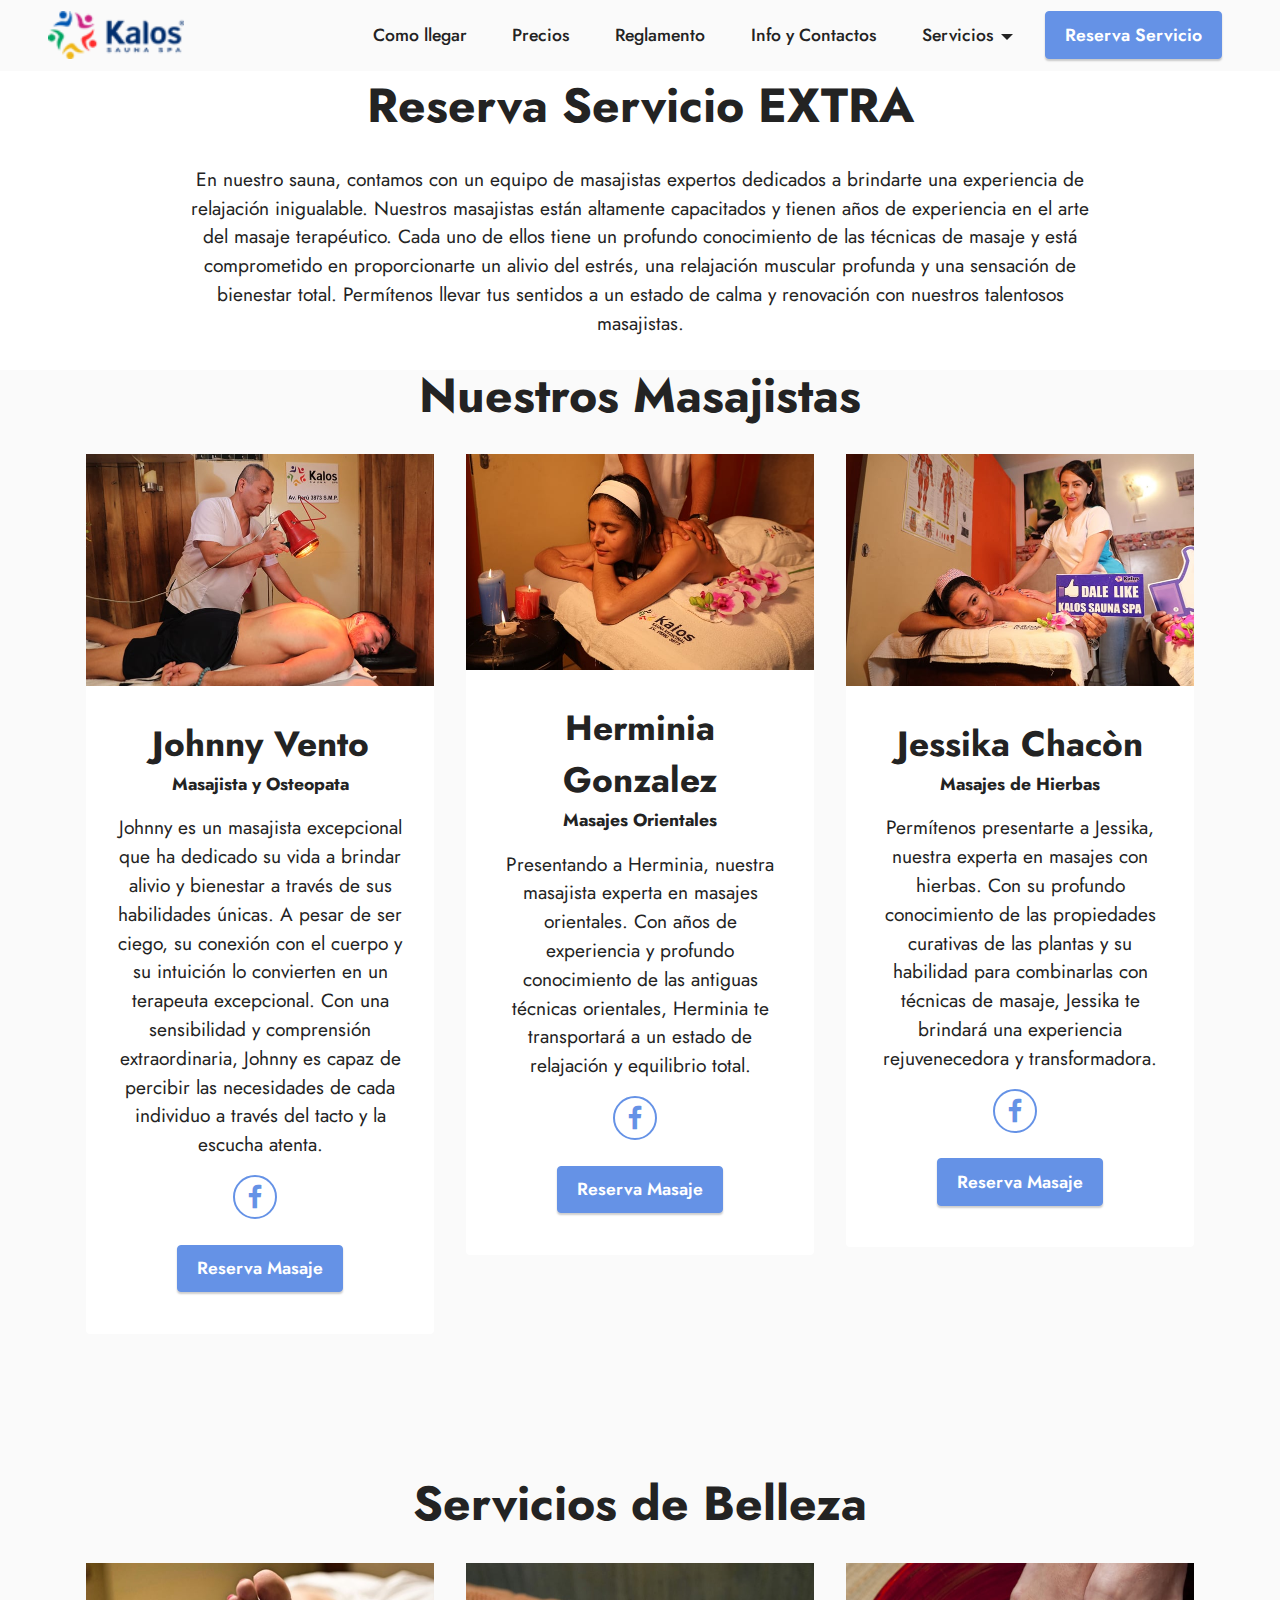
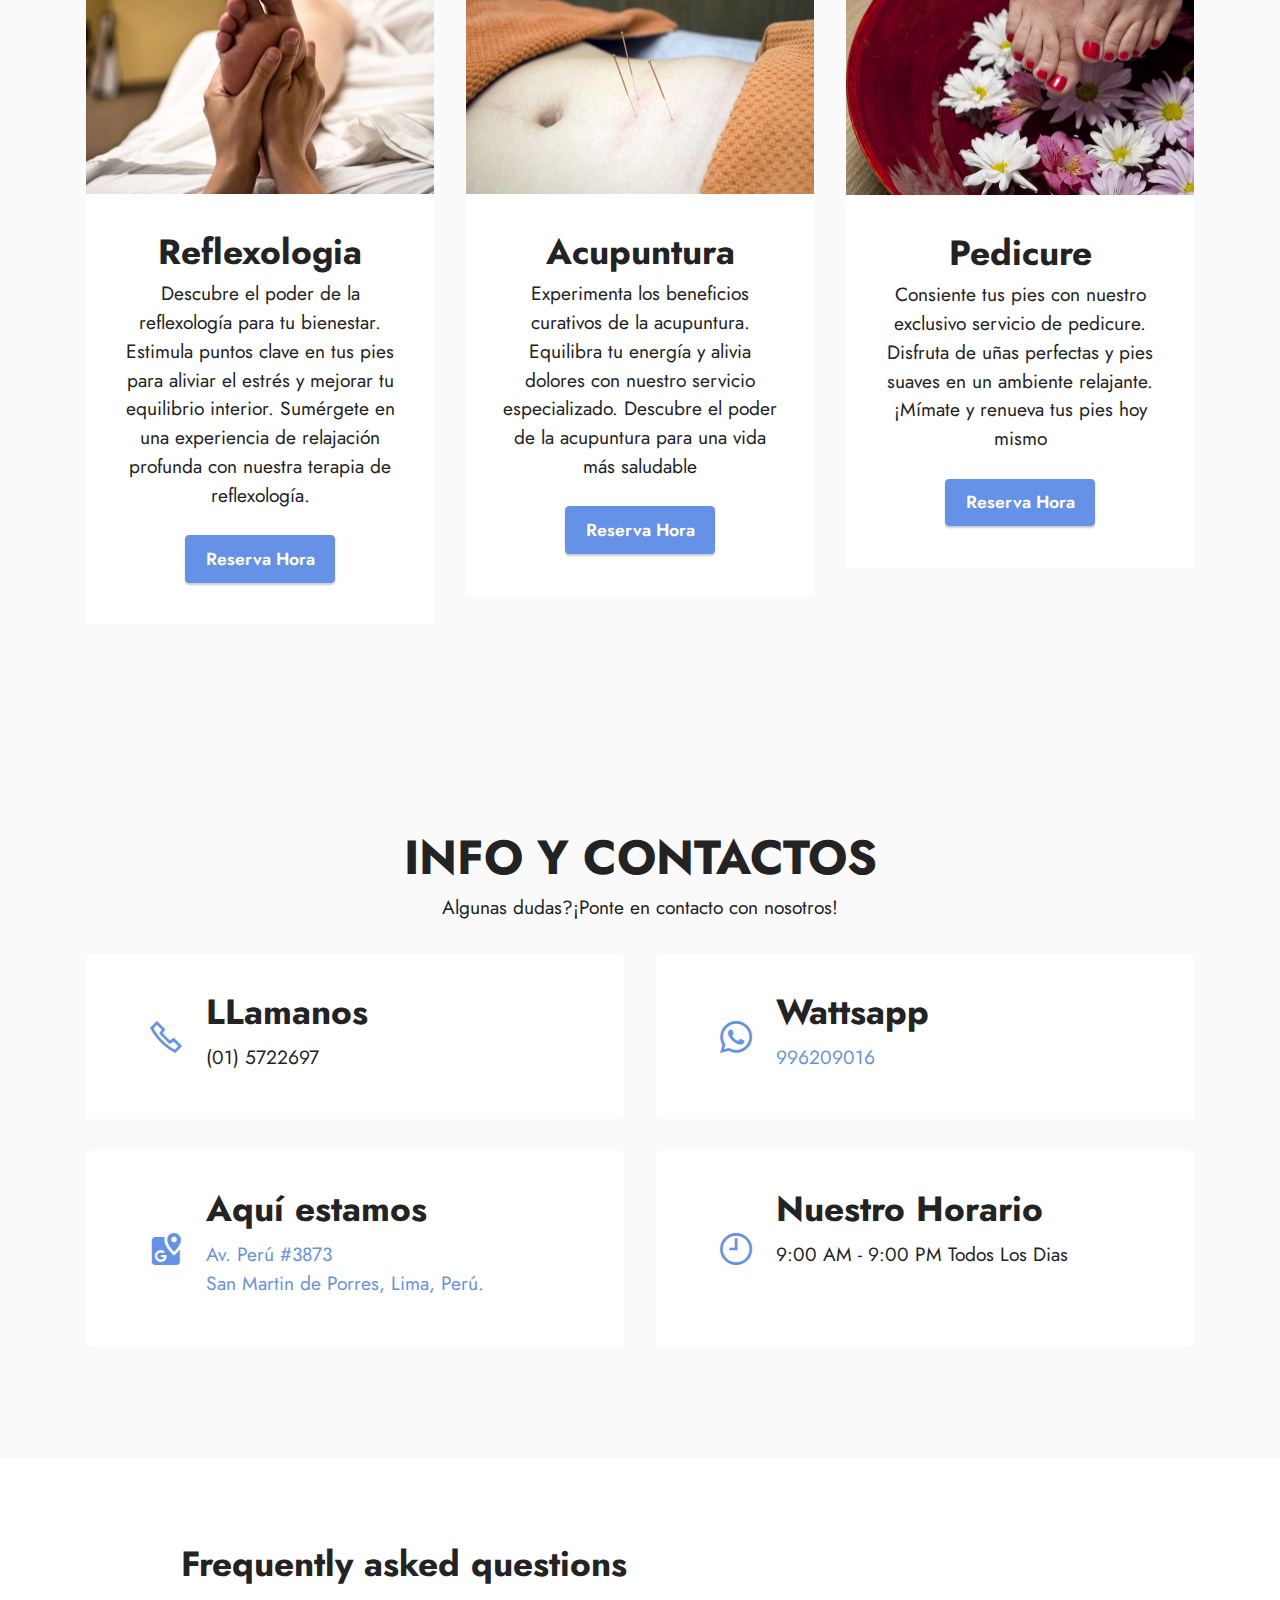
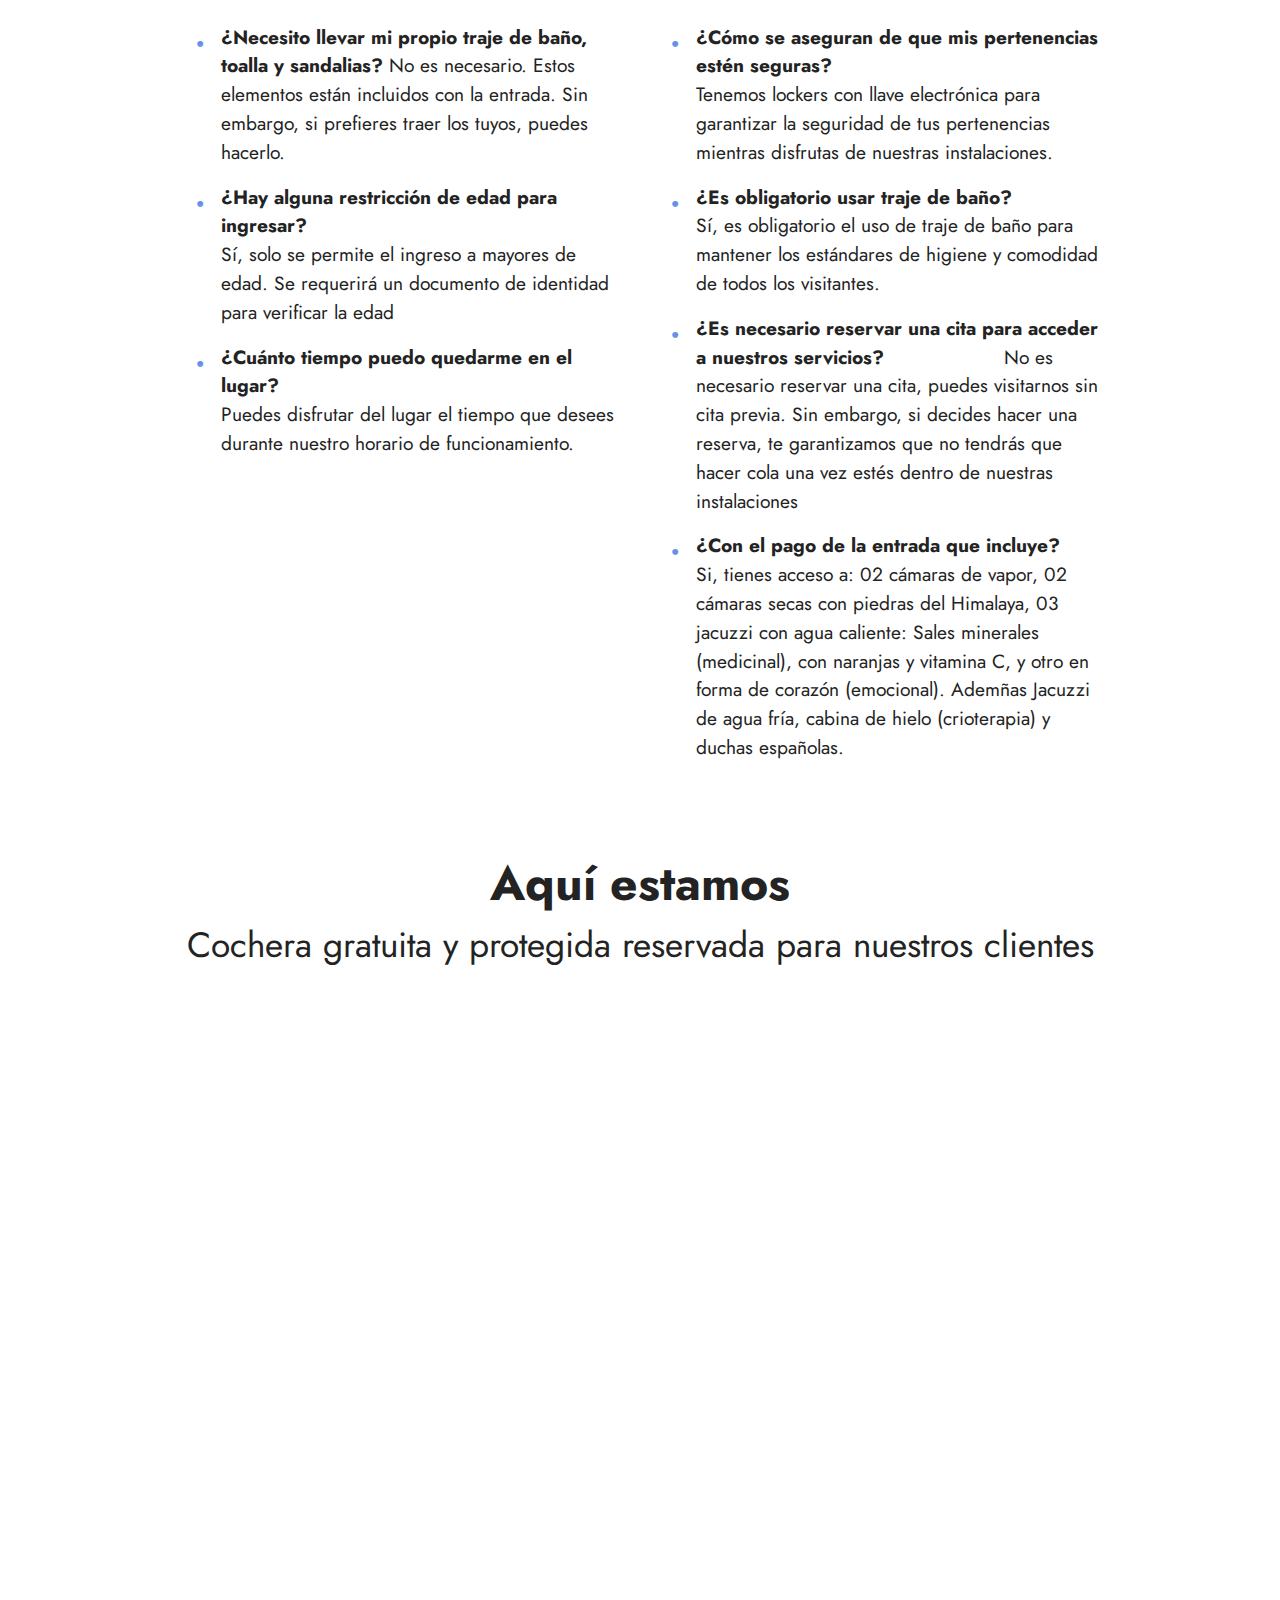
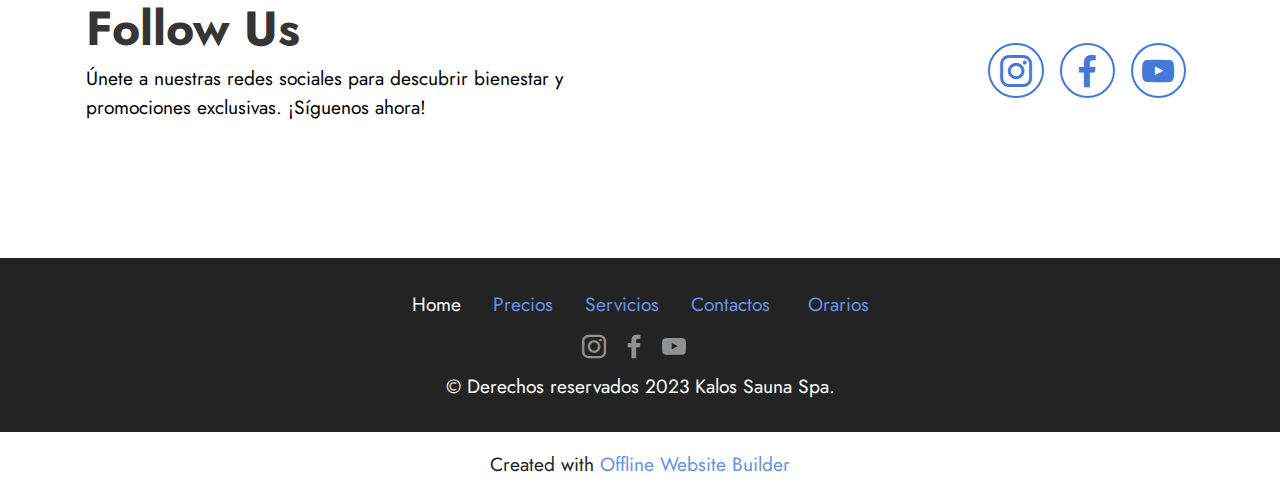
==== commit 55b66551: "Con ChatBot" ====
--- a/page1.html
+++ b/page1.html
@@ -6,7 +6,7 @@
   <meta http-equiv="X-UA-Compatible" content="IE=edge">
   <meta name="generator" content="Mobirise v5.8.14, mobirise.com">
   <meta name="viewport" content="width=device-width, initial-scale=1, minimum-scale=1">
-  <link rel="shortcut icon" href="assets/images/logo.png" type="image/x-icon">
+  <link rel="shortcut icon" href="assets/images/cropped-logo-kalos-2021-web-128x46-1.png" type="image/x-icon">
   <meta name="description" content="">
   
   
@@ -22,7 +22,16 @@
   <noscript><link rel="stylesheet" href="https://fonts.googleapis.com/css?family=Jost:100,200,300,400,500,600,700,800,900,100i,200i,300i,400i,500i,600i,700i,800i,900i&display=swap"></noscript>
   <link rel="preload" as="style" href="assets/mobirise/css/mbr-additional.css"><link rel="stylesheet" href="assets/mobirise/css/mbr-additional.css" type="text/css">
 
-  
+  <script>
+    window.chatbaseConfig = {
+      chatbotId: "ale7NfEfe_Sv60Op5g-pp",
+    }
+  </script>
+  <script
+    src="https://www.chatbase.co/embed.min.js"
+    id="ale7NfEfe_Sv60Op5g-pp"
+    defer>
+  </script>
   
   
 </head>
@@ -34,8 +43,8 @@
         <div class="container-fluid">
             <div class="navbar-brand">
                 <span class="navbar-logo">
-                    <a href="https://mobiri.se">
-                        <img src="assets/images/cropped-logo-kalos-2021-web-96x34.png" alt="Mobirise Website Builder" style="height: 3rem;">
+                    <a href="index.html">
+                        <img src="assets/images/cropped-logo-kalos-2021-web-96x34.png" alt="Logo Sauna" style="height: 3rem;">
                     </a>
                 </span>
                 
@@ -51,10 +60,10 @@
             <div class="collapse navbar-collapse" id="navbarSupportedContent">
                 <ul class="navbar-nav nav-dropdown" data-app-modern-menu="true"><li class="nav-item"><a class="nav-link link text-black text-primary display-4" href="page3.html#map2-1u">Como llegar</a></li>
                     
-                    <li class="nav-item"><a class="nav-link link text-black text-primary display-4" href="inde.html#pricing2-1k">Precios</a></li><li class="nav-item"><a class="nav-link link text-black text-primary display-4" href="inde.html#features1-1i">Reglamento</a></li><li class="nav-item"><a class="nav-link link text-black text-primary display-4" href="page2.html#contacts2-1k">Info y Contactos</a></li><li class="nav-item dropdown"><a class="nav-link link text-black text-primary dropdown-toggle show display-4" href="index.html#content4-1q" data-toggle="dropdown-submenu" data-bs-toggle="dropdown" data-bs-auto-close="outside" aria-expanded="false">Servicios</a><div class="dropdown-menu show" aria-labelledby="dropdown-465" data-bs-popper="none"><a class="text-black text-primary dropdown-item display-4" href="page2.html#content4-1i">Sauna Integral</a><a class="text-black text-primary dropdown-item display-4" href="page1.html#content4-1c">Servicios Extra</a><a class="text-black text-primary dropdown-item display-4" href="page3.html#content1-29">Comidas y Bebidas</a></div>
+                    <li class="nav-item"><a class="nav-link link text-black text-primary display-4" href="index.html#pricing2-1k">Precios</a></li><li class="nav-item"><a class="nav-link link text-black text-primary display-4" href="index.html#features1-1i">Reglamento</a></li><li class="nav-item"><a class="nav-link link text-black text-primary display-4" href="page1.html#contacts2-17">Info y Contactos</a></li><li class="nav-item dropdown"><a class="nav-link link text-black text-primary dropdown-toggle show display-4" href="index.html#content4-1q" data-toggle="dropdown-submenu" data-bs-toggle="dropdown" data-bs-auto-close="outside" aria-expanded="false">Servicios</a><div class="dropdown-menu show" aria-labelledby="dropdown-465" data-bs-popper="none"><a class="text-black text-primary dropdown-item display-4" href="page2.html#content4-1i">Sauna Integral</a><a class="text-black text-primary dropdown-item display-4" href="page1.html#content4-1c">Masajes</a><a class="text-black text-primary dropdown-item display-4" href="page3.html#content1-29">Comidas y Bebidas</a></div>
                     </li></ul>
                 
-                <div class="navbar-buttons mbr-section-btn"><a class="btn btn-primary display-4" href="page1.html#team1-1g">Reserva Servicio</a></div>
+                <div class="navbar-buttons mbr-section-btn"><a class="btn btn-primary display-4" href="page1.html#team1-26">Reserva Servicio</a></div>
             </div>
         </div>
     </nav>
@@ -120,7 +129,7 @@
             <div class="col-sm-6 col-lg-4">
                 <div class="card-wrap">
                     <div class="image-wrap">
-                        <img src="assets/images/erminia-masaje-695x430.jpg" alt="Masaje de Erminia">
+                        <img src="assets/images/erminia-masaje-695x430.jpg" alt="Masaje de Erminia a una senorita">
                     </div>
                     <div class="content-wrap">
                         <h5 class="mbr-section-title card-title mbr-fonts-style align-center m-0 display-5">
@@ -195,7 +204,7 @@
             <div class="col-sm-6 col-lg-4">
                 <div class="card-wrap">
                     <div class="image-wrap">
-                        <img src="assets/images/mbr-695x463.jpg" alt="Mobirise Website Builder">
+                        <img src="assets/images/mbr-695x463.jpg" alt="Foto de tratamento de reflexologia a los pies">
                     </div>
                     <div class="content-wrap">
                         <h5 class="mbr-section-title card-title mbr-fonts-style align-center m-0 display-5">
@@ -213,7 +222,7 @@
             <div class="col-sm-6 col-lg-4">
                 <div class="card-wrap">
                     <div class="image-wrap">
-                        <img src="assets/images/mbr-1-695x463.jpg" alt="Mobirise Website Builder">
+                        <img src="assets/images/mbr-1-695x463.jpg" alt="Foto de una barriga en un tratamento de acupuntura">
                     </div>
                     <div class="content-wrap">
                         <h5 class="mbr-section-title card-title mbr-fonts-style align-center m-0 display-5">
@@ -231,7 +240,7 @@
             <div class="col-sm-6 col-lg-4">
                 <div class="card-wrap">
                     <div class="image-wrap">
-                        <img src="assets/images/mbr-695x465.jpg" alt="Mobirise Website Builder">
+                        <img src="assets/images/mbr-695x465.jpg" alt="foto de pies en un bano de flores">
                     </div>
                     <div class="content-wrap">
                         <h5 class="mbr-section-title card-title mbr-fonts-style align-center m-0 display-5">
@@ -246,98 +255,6 @@
                 </div>
             </div>
 
-            
-        </div>
-    </div>
-</section>
-
-<section data-bs-version="5.1" class="features7 cid-tIXnTrQXqs" id="features8-2a">
-    <!---->
-    
-
-    
-    
-    <div class="container">
-        <div class="row">
-            <div class="title col-12">
-                <h5 class="mbr-section-title mbr-fonts-style mb-3 display-2">
-                    <strong>Servicios Extras</strong></h5>
-                
-            </div>
-            <div class="card col-12 col-md-6">
-                <div class="card-wrapper">
-                    <div class="top-line">
-                        <h6 class="card-title mbr-fonts-style display-5">
-                            <strong>Masaje 1h</strong></h6>
-                        <p class="mbr-text cost mbr-fonts-style display-5">$60</p>
-                    </div>
-                    <div class="bottom-line">
-                        <p class="mbr-text mbr-fonts-style display-7">
-                            Regálate una hora de pura relajación con nuestro masaje de una hora. ¡Descubre el equilibrio y bienestar que tu cuerpo merece!
-                        </p>
-                    </div>
-                </div>
-            </div>
-            <div class="card col-12 col-md-6">
-                <div class="card-wrapper">
-                    <div class="top-line">
-                        <h6 class="card-title mbr-fonts-style display-5">
-                            <strong>Masaje 1/2 h</strong></h6>
-                        <p class="mbr-text cost mbr-fonts-style display-5">$40</p>
-                    </div>
-                    <div class="bottom-line">
-                        <p class="mbr-text mbr-fonts-style display-7">
-                            Disfruta de 30 minutos de relajación y renovación con nuestro masaje. Un descanso revitalizante para tu cuerpo y mente. ¡Haz espacio para ti y déjate consentir!
-                        </p>
-                    </div>
-                </div>
-            </div>
-            <div class="card col-12 col-md-6">
-                <div class="card-wrapper">
-                    <div class="top-line">
-                        <h6 class="card-title mbr-fonts-style display-5">
-                            <strong>Reflexologia</strong></h6>
-                        <p class="mbr-text cost mbr-fonts-style display-5">$25</p>
-                    </div>
-                    <div class="bottom-line">
-                        <p class="mbr-text mbr-fonts-style display-7">Date un momento de bienestar con nuestra sesión de reflexología. Experimenta el poder curativo a través de los puntos clave de tus pies. ¡Relaja, equilibra y renueva tu energía en una sesión de 30 minutos!</p>
-                    </div>
-                </div>
-            </div>
-            <div class="card col-12 col-md-6">
-                <div class="card-wrapper">
-                    <div class="top-line">
-                        <h6 class="card-title mbr-fonts-style display-5">
-                            <strong>Acupuntura 60 min</strong></h6>
-                        <p class="mbr-text cost mbr-fonts-style display-5">$60</p>
-                    </div>
-                    <div class="bottom-line">
-                        <p class="mbr-text mbr-fonts-style display-7">
-                            Descubre los beneficios terapéuticos de la acupuntura en una sesión de 60 minutos. Equilibra tu energía, alivia dolores y revitaliza tu cuerpo. ¡Experimenta la armonía y bienestar con nuestra acupuntura experta!
-                        </p>
-                    </div>
-                </div>
-            </div>
-            <div class="card col-12 col-md-6">
-                <div class="card-wrapper">
-                    <div class="top-line">
-                        <h6 class="card-title mbr-fonts-style display-5">
-                            <strong>Pedicure</strong></h6>
-                        <p class="mbr-text cost mbr-fonts-style display-5">$20</p>
-                    </div>
-                    <div class="bottom-line">
-                        <p class="mbr-text mbr-fonts-style display-7">
-                            Dale a tus pies el cuidado que se merecen con nuestra sesión de pedicure de 30 minutos. Disfruta de uñas perfectas y pies suaves en un ambiente relajante. ¡Regálale a tus pies un mimo revitalizante!
-                        </p>
-                    </div>
-                </div>
-            </div>
-            
-            
-            
-            
-            
-            
             
         </div>
     </div>
@@ -537,7 +454,7 @@
             </div>
         </div>
     </div>
-</section><section class="display-7" style="padding: 0;align-items: center;justify-content: center;flex-wrap: wrap;    align-content: center;display: flex;position: relative;height: 4rem;"><a href="https://mobiri.se/3044732" style="flex: 1 1;height: 4rem;position: absolute;width: 100%;z-index: 1;"><img alt="" style="height: 4rem;" src="[data-uri]"></a><p style="margin: 0;text-align: center;" class="display-7">Made with &#8204;</p><a style="z-index:1" href="https://mobirise.com/offline-website-builder.html">Offline Website Creator</a></section><script src="assets/bootstrap/js/bootstrap.bundle.min.js"></script>  <script src="assets/smoothscroll/smooth-scroll.js"></script>  <script src="assets/ytplayer/index.js"></script>  <script src="assets/dropdown/js/navbar-dropdown.js"></script>  <script src="assets/sociallikes/social-likes.js"></script>  <script src="assets/theme/js/script.js"></script>  
+</section><section class="display-7" style="padding: 0;align-items: center;justify-content: center;flex-wrap: wrap;    align-content: center;display: flex;position: relative;height: 4rem;"><a href="https://mobiri.se/3044732" style="flex: 1 1;height: 4rem;position: absolute;width: 100%;z-index: 1;"><img alt="" style="height: 4rem;" src="[data-uri]"></a><p style="margin: 0;text-align: center;" class="display-7">Created with &#8204;</p><a style="z-index:1" href="https://mobirise.com/offline-website-builder.html">Offline Website Builder</a></section><script src="assets/bootstrap/js/bootstrap.bundle.min.js"></script>  <script src="assets/smoothscroll/smooth-scroll.js"></script>  <script src="assets/ytplayer/index.js"></script>  <script src="assets/dropdown/js/navbar-dropdown.js"></script>  <script src="assets/sociallikes/social-likes.js"></script>  <script src="assets/theme/js/script.js"></script>  
   
   
 </body>
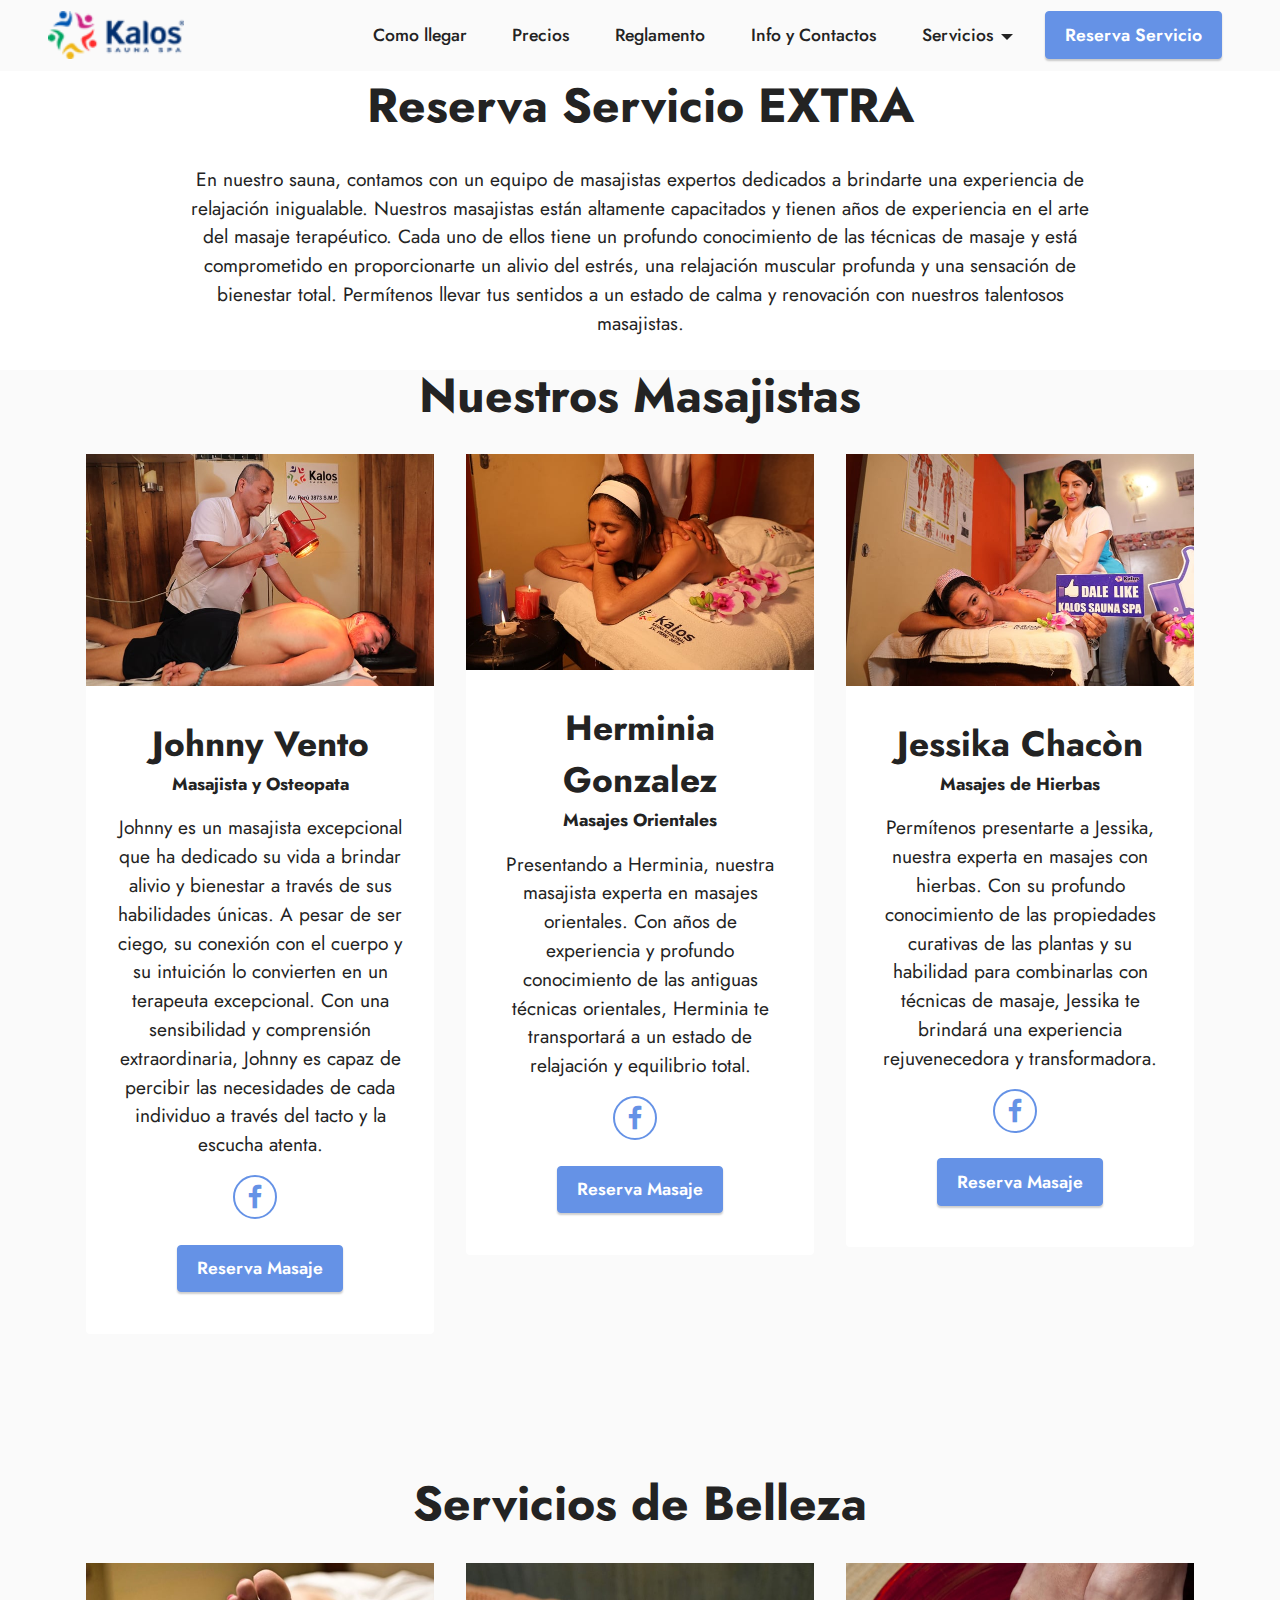
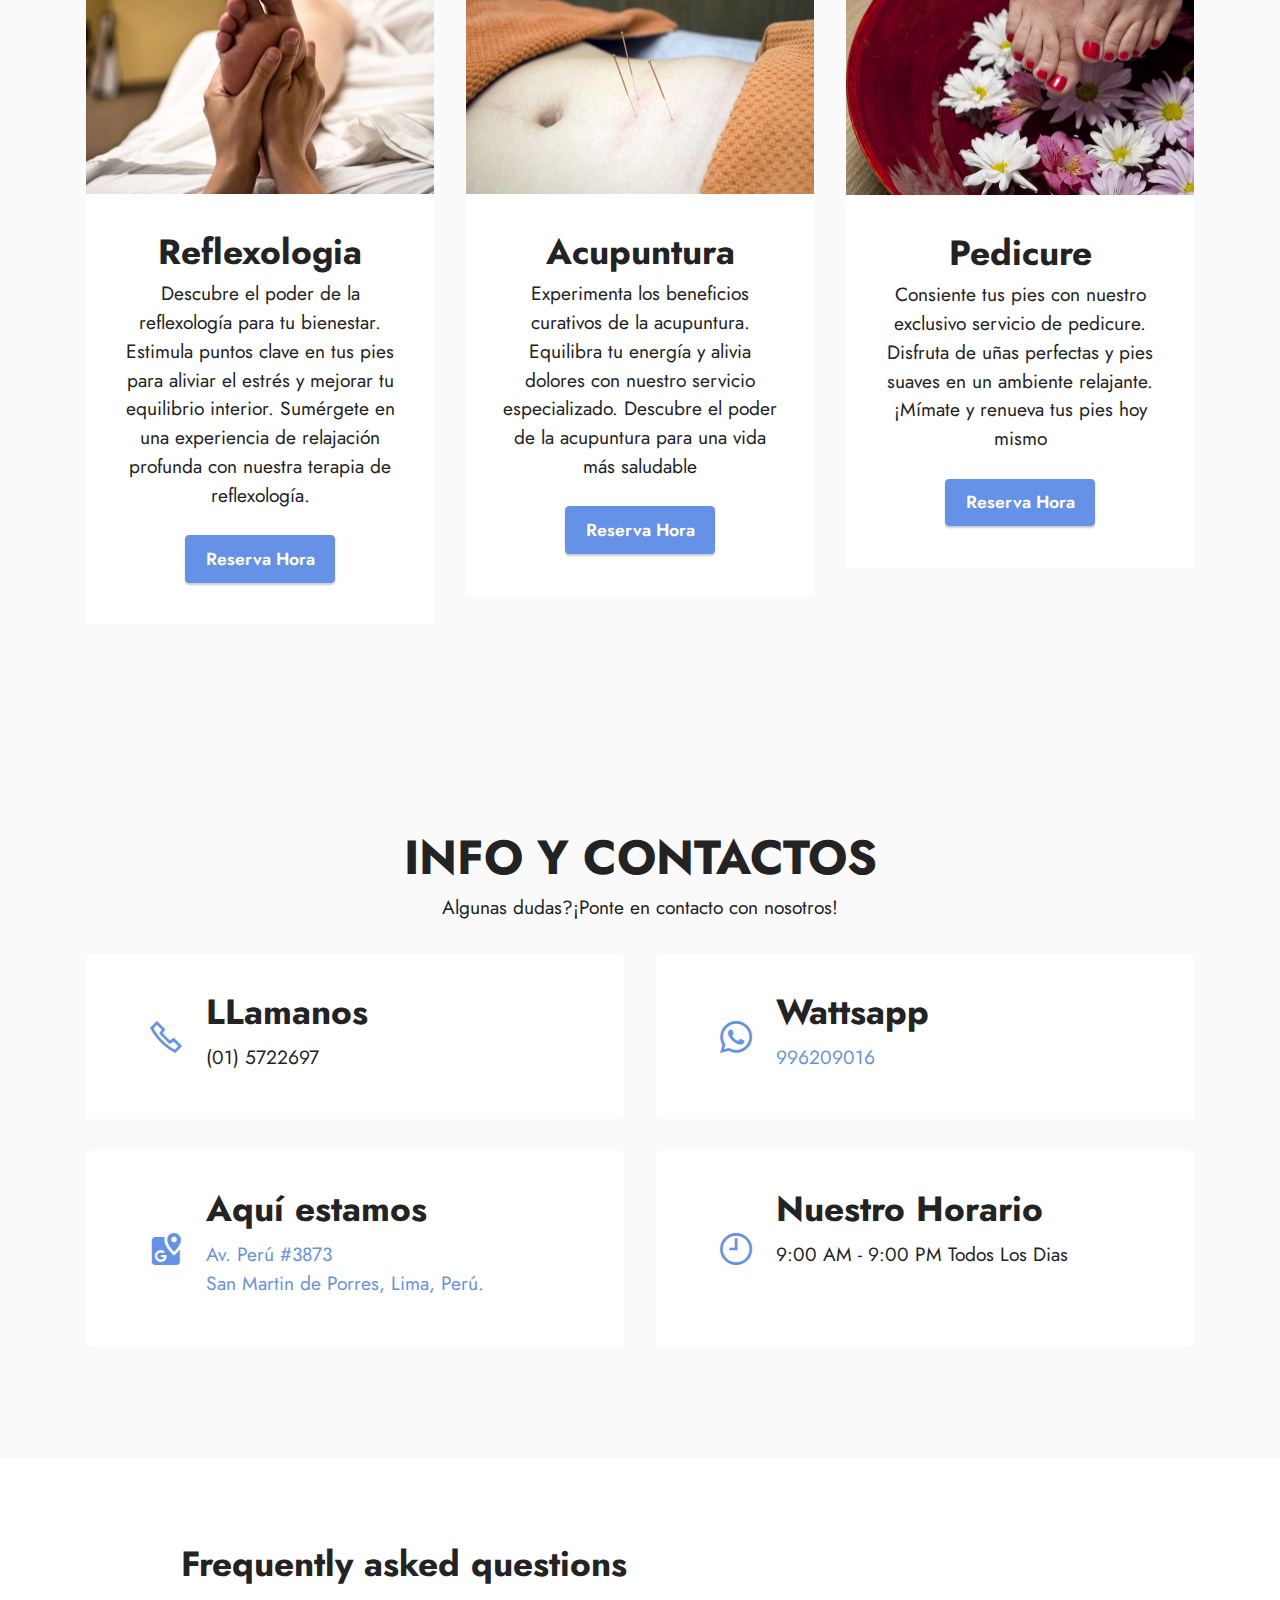
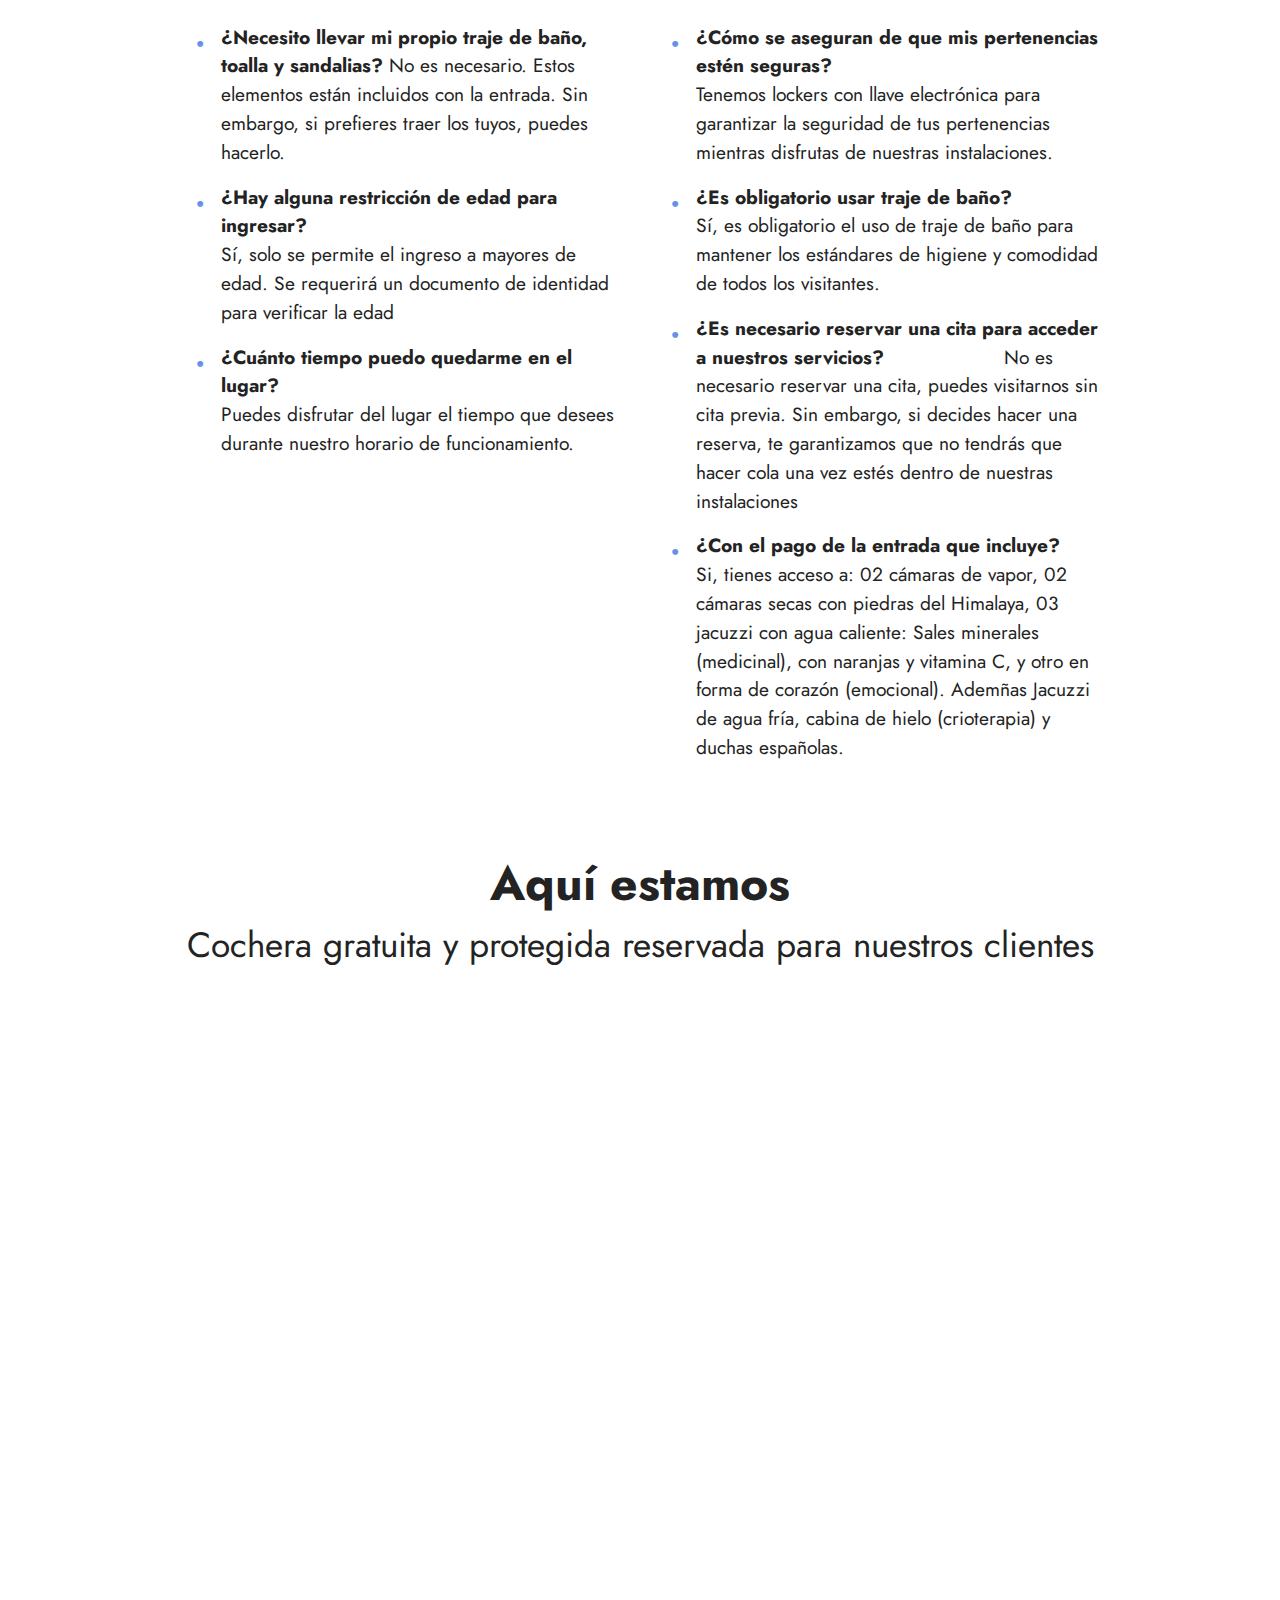
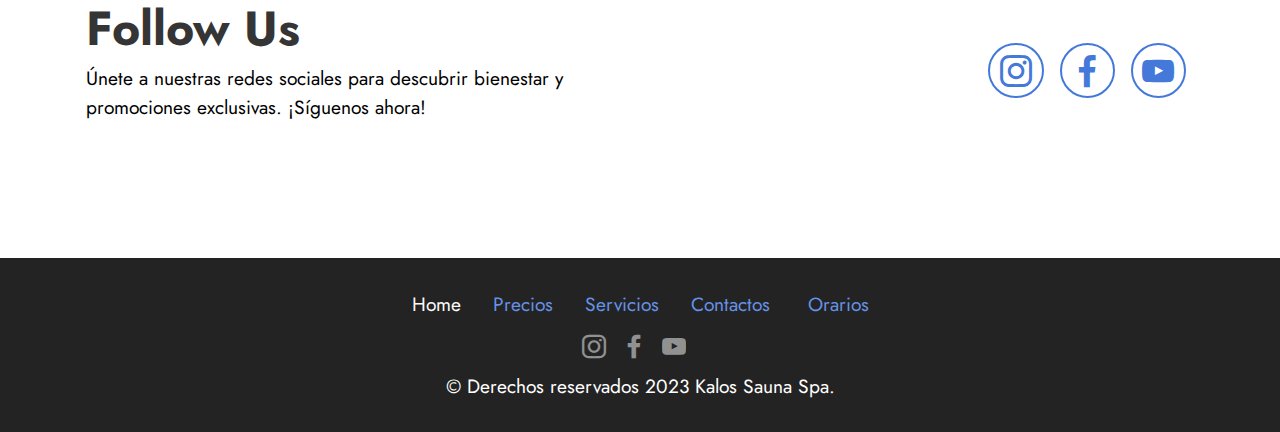
==== commit 4aa34c3b: "Accessibilità" ====
--- a/page1.html
+++ b/page1.html
@@ -1,10 +1,9 @@
 <!DOCTYPE html>
-<html  >
+<html lang="es">
 <head>
-  <!-- Site made with Mobirise Website Builder v5.8.14, https://mobirise.com -->
   <meta charset="UTF-8">
   <meta http-equiv="X-UA-Compatible" content="IE=edge">
-  <meta name="generator" content="Mobirise v5.8.14, mobirise.com">
+  
   <meta name="viewport" content="width=device-width, initial-scale=1, minimum-scale=1">
   <link rel="shortcut icon" href="assets/images/cropped-logo-kalos-2021-web-128x46-1.png" type="image/x-icon">
   <meta name="description" content="">
@@ -22,16 +21,7 @@
   <noscript><link rel="stylesheet" href="https://fonts.googleapis.com/css?family=Jost:100,200,300,400,500,600,700,800,900,100i,200i,300i,400i,500i,600i,700i,800i,900i&display=swap"></noscript>
   <link rel="preload" as="style" href="assets/mobirise/css/mbr-additional.css"><link rel="stylesheet" href="assets/mobirise/css/mbr-additional.css" type="text/css">
 
-  <script>
-    window.chatbaseConfig = {
-      chatbotId: "ale7NfEfe_Sv60Op5g-pp",
-    }
-  </script>
-  <script
-    src="https://www.chatbase.co/embed.min.js"
-    id="ale7NfEfe_Sv60Op5g-pp"
-    defer>
-  </script>
+  
   
   
 </head>
@@ -77,9 +67,9 @@
     <div class="container">
         <div class="row justify-content-center">
             <div class="title col-md-12 col-lg-10">
-                <h3 class="mbr-section-title mbr-fonts-style align-center mb-4 display-2">
-                    <strong>Reserva Servicio EXTRA</strong></h3>
-                <h4 class="mbr-section-subtitle align-center mbr-fonts-style mb-4 display-7">En nuestro sauna, contamos con un equipo de masajistas expertos dedicados a brindarte una experiencia de relajación inigualable. Nuestros masajistas están altamente capacitados y tienen años de experiencia en el arte del masaje terapéutico. Cada uno de ellos tiene un profundo conocimiento de las técnicas de masaje y está comprometido en proporcionarte un alivio del estrés, una relajación muscular profunda y una sensación de bienestar total. Permítenos llevar tus sentidos a un estado de calma y renovación con nuestros talentosos masajistas.</h4>
+                <h1 class="mbr-section-title mbr-fonts-style align-center mb-4 display-2">
+                    <strong>Reserva Servicio EXTRA</strong></h1>
+                <h2 class="mbr-section-subtitle align-center mbr-fonts-style mb-4 display-7">En nuestro sauna, contamos con un equipo de masajistas expertos dedicados a brindarte una experiencia de relajación inigualable. Nuestros masajistas están altamente capacitados y tienen años de experiencia en el arte del masaje terapéutico. Cada uno de ellos tiene un profundo conocimiento de las técnicas de masaje y está comprometido en proporcionarte un alivio del estrés, una relajación muscular profunda y una sensación de bienestar total. Permítenos llevar tus sentidos a un estado de calma y renovación con nuestros talentosos masajistas.</h2>
                 
             </div>
         </div>
@@ -104,10 +94,10 @@
                         <img src="assets/images/johhny-695x463.jpg" alt="Johhny que trabaja">
                     </div>
                     <div class="content-wrap">
-                        <h5 class="mbr-section-title card-title mbr-fonts-style align-center m-0 display-5">
-                            <strong>Johnny Vento</strong></h5>
-                        <h6 class="mbr-role mbr-fonts-style align-center mb-3 display-4">
-                            <strong>Masajista y Osteopata</strong></h6>
+                        <h4 class="mbr-section-title card-title mbr-fonts-style align-center m-0 display-5">
+                            <strong>Johnny Vento</strong></h4>
+                        <h5 class="mbr-role mbr-fonts-style align-center mb-3 display-4">
+                            <strong>Masajista y Osteopata</strong></h5>
                         <p class="card-text mbr-fonts-style align-center display-7">
                             Johnny es un masajista excepcional que ha dedicado su vida a brindar alivio y bienestar a través de sus habilidades únicas. A pesar de ser ciego, su conexión con el cuerpo y su intuición lo convierten en un terapeuta excepcional.&nbsp;Con una sensibilidad y comprensión extraordinaria, Johnny es capaz de percibir las necesidades de cada individuo a través del tacto y la escucha atenta.</p>
                         <div class="social-row display-7">
@@ -132,10 +122,10 @@
                         <img src="assets/images/erminia-masaje-695x430.jpg" alt="Masaje de Erminia a una senorita">
                     </div>
                     <div class="content-wrap">
-                        <h5 class="mbr-section-title card-title mbr-fonts-style align-center m-0 display-5">
-                            <strong>Herminia Gonzalez</strong></h5>
-                        <h6 class="mbr-role mbr-fonts-style align-center mb-3 display-4">
-                            <strong>Masajes Orientales</strong></h6>
+                        <h4 class="mbr-section-title card-title mbr-fonts-style align-center m-0 display-5">
+                            <strong>Herminia Gonzalez</strong></h4>
+                        <h5 class="mbr-role mbr-fonts-style align-center mb-3 display-4">
+                            <strong>Masajes Orientales</strong></h5>
                         <p class="card-text mbr-fonts-style align-center display-7">
                             Presentando a Herminia, nuestra masajista experta en masajes orientales. Con años de experiencia y profundo conocimiento de las antiguas técnicas orientales, Herminia te transportará a un estado de relajación y equilibrio total.
                         </p>
@@ -161,16 +151,16 @@
                         <img src="assets/images/otra-masjista-695x463.jpg" alt="Jessika que trabaja">
                     </div>
                     <div class="content-wrap">
-                        <h5 class="mbr-section-title card-title mbr-fonts-style align-center m-0 display-5">
-                            <strong>Jessika Chacòn</strong></h5>
-                        <h6 class="mbr-role mbr-fonts-style align-center mb-3 display-4">
-                            <strong>Masajes de Hierbas</strong></h6>
+                        <h4 class="mbr-section-title card-title mbr-fonts-style align-center m-0 display-5">
+                            <strong>Jessika Chacòn</strong></h4>
+                        <h5 class="mbr-role mbr-fonts-style align-center mb-3 display-4">
+                            <strong>Masajes de Hierbas</strong></h5>
                         <p class="card-text mbr-fonts-style align-center display-7">
                             Permítenos presentarte a Jessika, nuestra experta en masajes con hierbas. Con su profundo conocimiento de las propiedades curativas de las plantas y su habilidad para combinarlas con técnicas de masaje, Jessika te brindará una experiencia rejuvenecedora y transformadora.
                         </p>
                         <div class="social-row display-7">
                             <div class="soc-item">
-                                <a href="https://www.facebook.com/Mobirise/" target="_blank">
+                                <a href="https://www.facebook.com/kalossaunaspa/" target="_blank">
                                     <span class="mbr-iconfont socicon socicon-facebook"></span>
                                 </a>
                             </div>
@@ -367,7 +357,7 @@
             <h3 class="mbr-section-title mbr-fonts-style align-center mb-0 display-2"><strong>Aquí estamos</strong></h3>
             <h4 class="mbr-section-subtitle mbr-fonts-style align-center mb-0 mt-2 display-5">Cochera gratuita y protegida reservada para nuestros clientes</h4>
         </div>
-        <div class="google-map"><iframe frameborder="0" style="border:0" src="https://www.google.com/maps/embed?pb=!1m18!1m12!1m3!1d3902.1841186344095!2d-77.09378399086695!3d-12.030842141552215!2m3!1f0!2f0!3f0!3m2!1i1024!2i768!4f13.1!3m3!1m2!1s0x9105cea54a7165f9%3A0x1ad7ef4f156af83f!2sKalos%20Ba%C3%B1os%20Turcos%20Sauna%20Spa!5e0!3m2!1ses-419!2sit!4v1688231273901!5m2!1ses-419!2sit" allowfullscreen=""></iframe></div>
+        <div class="google-map"><iframe frameborder="0" style="border:0" title="Mappa del sauna su google maps" src="https://www.google.com/maps/embed?pb=!1m18!1m12!1m3!1d3902.1841186344095!2d-77.09378399086695!3d-12.030842141552215!2m3!1f0!2f0!3f0!3m2!1i1024!2i768!4f13.1!3m3!1m2!1s0x9105cea54a7165f9%3A0x1ad7ef4f156af83f!2sKalos%20Ba%C3%B1os%20Turcos%20Sauna%20Spa!5e0!3m2!1ses-419!2sit!4v1688231273901!5m2!1ses-419!2sit" allowfullscreen=""></iframe></div>
     </div>
 </section>
 
@@ -380,9 +370,9 @@
     <div class="container">
         <div class="row align-items-center justify-content-center">
             <div class="text-content col-12 col-md-6">
-                <h2 class="mbr-section-title mbr-fonts-style display-2">
+                <h1 class="mbr-section-title mbr-fonts-style display-2">
                     <strong>Follow Us</strong>
-                </h2>
+                </h1>
                 <p class="mbr-text mbr-fonts-style display-7">Únete a nuestras redes sociales para descubrir bienestar y promociones exclusivas. ¡Síguenos ahora!<br></p>
             </div>
             <div class="icons d-flex align-items-center col-12 col-md-6 justify-content-end mt-md-0 mt-2 flex-wrap">
@@ -454,7 +444,9 @@
             </div>
         </div>
     </div>
-</section><section class="display-7" style="padding: 0;align-items: center;justify-content: center;flex-wrap: wrap;    align-content: center;display: flex;position: relative;height: 4rem;"><a href="https://mobiri.se/3044732" style="flex: 1 1;height: 4rem;position: absolute;width: 100%;z-index: 1;"><img alt="" style="height: 4rem;" src="[data-uri]"></a><p style="margin: 0;text-align: center;" class="display-7">Created with &#8204;</p><a style="z-index:1" href="https://mobirise.com/offline-website-builder.html">Offline Website Builder</a></section><script src="assets/bootstrap/js/bootstrap.bundle.min.js"></script>  <script src="assets/smoothscroll/smooth-scroll.js"></script>  <script src="assets/ytplayer/index.js"></script>  <script src="assets/dropdown/js/navbar-dropdown.js"></script>  <script src="assets/sociallikes/social-likes.js"></script>  <script src="assets/theme/js/script.js"></script>  
+</section>
+
+<script src="assets/bootstrap/js/bootstrap.bundle.min.js"></script>  <script src="assets/smoothscroll/smooth-scroll.js"></script>  <script src="assets/ytplayer/index.js"></script>  <script src="assets/dropdown/js/navbar-dropdown.js"></script>  <script src="assets/sociallikes/social-likes.js"></script>  <script src="assets/theme/js/script.js"></script>  
   
   
 </body>
--- a/assets/mobirise/css/mbr-additional.css
+++ b/assets/mobirise/css/mbr-additional.css
@@ -681,6 +681,2239 @@
 }
 a {
   transition: color 0.6s;
+}
+.cid-tIRG3aX2Ls {
+  z-index: 1000;
+  width: 100%;
+}
+.cid-tIRG3aX2Ls nav.navbar {
+  position: fixed;
+}
+.cid-tIRG3aX2Ls .dropdown-item:before {
+  font-family: Moririse2 !important;
+  content: "\e966";
+  display: inline-block;
+  width: 0;
+  position: absolute;
+  left: 1rem;
+  top: 0.5rem;
+  margin-right: 0.5rem;
+  line-height: 1;
+  font-size: inherit;
+  vertical-align: middle;
+  text-align: center;
+  overflow: hidden;
+  transform: scale(0, 1);
+  transition: all 0.25s ease-in-out;
+}
+.cid-tIRG3aX2Ls .dropdown-menu {
+  padding: 0;
+  border-radius: 4px;
+  box-shadow: 0 1px 3px 0 rgba(0, 0, 0, 0.1);
+}
+.cid-tIRG3aX2Ls .dropdown-item {
+  border-bottom: 1px solid #e6e6e6;
+}
+.cid-tIRG3aX2Ls .dropdown-item:hover,
+.cid-tIRG3aX2Ls .dropdown-item:focus {
+  background: #6592e6 !important;
+  color: white !important;
+}
+.cid-tIRG3aX2Ls .dropdown-item:first-child {
+  border-top-left-radius: 4px;
+  border-top-right-radius: 4px;
+}
+.cid-tIRG3aX2Ls .dropdown-item:last-child {
+  border-bottom: none;
+  border-bottom-left-radius: 4px;
+  border-bottom-right-radius: 4px;
+}
+.cid-tIRG3aX2Ls .nav-dropdown .link {
+  padding: 0 0.3em !important;
+  margin: 0.667em 1em !important;
+}
+.cid-tIRG3aX2Ls .nav-dropdown .link.dropdown-toggle::after {
+  margin-left: 0.5rem;
+  margin-top: 0.2rem;
+}
+.cid-tIRG3aX2Ls .nav-link {
+  position: relative;
+}
+.cid-tIRG3aX2Ls .container {
+  display: flex;
+  margin: auto;
+}
+.cid-tIRG3aX2Ls .iconfont-wrapper {
+  color: #000000 !important;
+  font-size: 1.5rem;
+  padding-right: 0.5rem;
+}
+.cid-tIRG3aX2Ls .dropdown-menu,
+.cid-tIRG3aX2Ls .navbar.opened {
+  background: #fafafa !important;
+}
+.cid-tIRG3aX2Ls .nav-item:focus,
+.cid-tIRG3aX2Ls .nav-link:focus {
+  outline: none;
+}
+.cid-tIRG3aX2Ls .dropdown .dropdown-menu .dropdown-item {
+  width: auto;
+  transition: all 0.25s ease-in-out;
+}
+.cid-tIRG3aX2Ls .dropdown .dropdown-menu .dropdown-item::after {
+  right: 0.5rem;
+}
+.cid-tIRG3aX2Ls .dropdown .dropdown-menu .dropdown-item .mbr-iconfont {
+  margin-right: 0.5rem;
+  vertical-align: sub;
+}
+.cid-tIRG3aX2Ls .dropdown .dropdown-menu .dropdown-item .mbr-iconfont:before {
+  display: inline-block;
+  transform: scale(1, 1);
+  transition: all 0.25s ease-in-out;
+}
+.cid-tIRG3aX2Ls .collapsed .dropdown-menu .dropdown-item:before {
+  display: none;
+}
+.cid-tIRG3aX2Ls .collapsed .dropdown .dropdown-menu .dropdown-item {
+  padding: 0.235em 1.5em 0.235em 1.5em !important;
+  transition: none;
+  margin: 0 !important;
+}
+.cid-tIRG3aX2Ls .navbar {
+  min-height: 70px;
+  transition: all 0.3s;
+  border-bottom: 1px solid transparent;
+  position: absolute;
+  background: #fafafa;
+}
+.cid-tIRG3aX2Ls .navbar.opened {
+  transition: all 0.3s;
+}
+.cid-tIRG3aX2Ls .navbar .dropdown-item {
+  padding: 0.5rem 1.8rem;
+}
+.cid-tIRG3aX2Ls .navbar .navbar-logo img {
+  width: auto;
+}
+.cid-tIRG3aX2Ls .navbar .navbar-collapse {
+  justify-content: flex-end;
+  z-index: 1;
+}
+.cid-tIRG3aX2Ls .navbar.collapsed {
+  justify-content: center;
+}
+.cid-tIRG3aX2Ls .navbar.collapsed .nav-item .nav-link::before {
+  display: none;
+}
+.cid-tIRG3aX2Ls .navbar.collapsed.opened .dropdown-menu {
+  top: 0;
+}
+@media (min-width: 992px) {
+  .cid-tIRG3aX2Ls .navbar.collapsed.opened:not(.navbar-short) .navbar-collapse {
+    max-height: calc(98.5vh - 3rem);
+  }
+}
+.cid-tIRG3aX2Ls .navbar.collapsed .dropdown-menu .dropdown-submenu {
+  left: 0 !important;
+}
+.cid-tIRG3aX2Ls .navbar.collapsed .dropdown-menu .dropdown-item:after {
+  right: auto;
+}
+.cid-tIRG3aX2Ls .navbar.collapsed .dropdown-menu .dropdown-toggle[data-toggle="dropdown-submenu"]:after {
+  margin-left: 0.5rem;
+  margin-top: 0.2rem;
+  border-top: 0.35em solid;
+  border-right: 0.35em solid transparent;
+  border-left: 0.35em solid transparent;
+  border-bottom: 0;
+  top: 41%;
+}
+.cid-tIRG3aX2Ls .navbar.collapsed ul.navbar-nav li {
+  margin: auto;
+}
+.cid-tIRG3aX2Ls .navbar.collapsed .dropdown-menu .dropdown-item {
+  padding: 0.25rem 1.5rem;
+  text-align: center;
+}
+.cid-tIRG3aX2Ls .navbar.collapsed .icons-menu {
+  padding-left: 0;
+  padding-right: 0;
+  padding-top: 0.5rem;
+  padding-bottom: 0.5rem;
+}
+@media (max-width: 991px) {
+  .cid-tIRG3aX2Ls .navbar .nav-item .nav-link::before {
+    display: none;
+  }
+  .cid-tIRG3aX2Ls .navbar.opened .dropdown-menu {
+    top: 0;
+  }
+  .cid-tIRG3aX2Ls .navbar .dropdown-menu .dropdown-submenu {
+    left: 0 !important;
+  }
+  .cid-tIRG3aX2Ls .navbar .dropdown-menu .dropdown-item:after {
+    right: auto;
+  }
+  .cid-tIRG3aX2Ls .navbar .dropdown-menu .dropdown-toggle[data-toggle="dropdown-submenu"]:after {
+    margin-left: 0.5rem;
+    margin-top: 0.2rem;
+    border-top: 0.35em solid;
+    border-right: 0.35em solid transparent;
+    border-left: 0.35em solid transparent;
+    border-bottom: 0;
+    top: 40%;
+  }
+  .cid-tIRG3aX2Ls .navbar .navbar-logo img {
+    height: 3rem !important;
+  }
+  .cid-tIRG3aX2Ls .navbar ul.navbar-nav li {
+    margin: auto;
+  }
+  .cid-tIRG3aX2Ls .navbar .dropdown-menu .dropdown-item {
+    padding: 0.25rem 1.5rem !important;
+    text-align: center;
+  }
+  .cid-tIRG3aX2Ls .navbar .navbar-brand {
+    flex-shrink: initial;
+    flex-basis: auto;
+    word-break: break-word;
+    padding-right: 2rem;
+  }
+  .cid-tIRG3aX2Ls .navbar .navbar-toggler {
+    flex-basis: auto;
+  }
+  .cid-tIRG3aX2Ls .navbar .icons-menu {
+    padding-left: 0;
+    padding-top: 0.5rem;
+    padding-bottom: 0.5rem;
+  }
+}
+.cid-tIRG3aX2Ls .navbar.navbar-short {
+  min-height: 60px;
+}
+.cid-tIRG3aX2Ls .navbar.navbar-short .navbar-logo img {
+  height: 2.5rem !important;
+}
+.cid-tIRG3aX2Ls .navbar.navbar-short .navbar-brand {
+  min-height: 60px;
+  padding: 0;
+}
+.cid-tIRG3aX2Ls .navbar-brand {
+  min-height: 70px;
+  flex-shrink: 0;
+  align-items: center;
+  margin-right: 0;
+  padding: 10px 0;
+  transition: all 0.3s;
+  word-break: break-word;
+  z-index: 1;
+}
+.cid-tIRG3aX2Ls .navbar-brand .navbar-caption {
+  line-height: inherit !important;
+}
+.cid-tIRG3aX2Ls .navbar-brand .navbar-logo a {
+  outline: none;
+}
+.cid-tIRG3aX2Ls .dropdown-item.active,
+.cid-tIRG3aX2Ls .dropdown-item:active {
+  background-color: transparent;
+}
+.cid-tIRG3aX2Ls .navbar-expand-lg .navbar-nav .nav-link {
+  padding: 0;
+}
+.cid-tIRG3aX2Ls .nav-dropdown .link.dropdown-toggle {
+  margin-right: 1.667em;
+}
+.cid-tIRG3aX2Ls .nav-dropdown .link.dropdown-toggle[aria-expanded="true"] {
+  margin-right: 0;
+  padding: 0.667em 1.667em;
+}
+.cid-tIRG3aX2Ls .navbar.navbar-expand-lg .dropdown .dropdown-menu {
+  background: #fafafa;
+}
+.cid-tIRG3aX2Ls .navbar.navbar-expand-lg .dropdown .dropdown-menu .dropdown-submenu {
+  margin: 0;
+  left: 100%;
+}
+.cid-tIRG3aX2Ls .navbar .dropdown.open > .dropdown-menu {
+  display: block;
+}
+.cid-tIRG3aX2Ls ul.navbar-nav {
+  flex-wrap: wrap;
+}
+.cid-tIRG3aX2Ls .navbar-buttons {
+  text-align: center;
+  min-width: 170px;
+}
+.cid-tIRG3aX2Ls button.navbar-toggler {
+  outline: none;
+  width: 31px;
+  height: 20px;
+  cursor: pointer;
+  transition: all 0.2s;
+  position: relative;
+  align-self: center;
+}
+.cid-tIRG3aX2Ls button.navbar-toggler .hamburger span {
+  position: absolute;
+  right: 0;
+  width: 30px;
+  height: 2px;
+  border-right: 5px;
+  background-color: #000000;
+}
+.cid-tIRG3aX2Ls button.navbar-toggler .hamburger span:nth-child(1) {
+  top: 0;
+  transition: all 0.2s;
+}
+.cid-tIRG3aX2Ls button.navbar-toggler .hamburger span:nth-child(2) {
+  top: 8px;
+  transition: all 0.15s;
+}
+.cid-tIRG3aX2Ls button.navbar-toggler .hamburger span:nth-child(3) {
+  top: 8px;
+  transition: all 0.15s;
+}
+.cid-tIRG3aX2Ls button.navbar-toggler .hamburger span:nth-child(4) {
+  top: 16px;
+  transition: all 0.2s;
+}
+.cid-tIRG3aX2Ls nav.opened .hamburger span:nth-child(1) {
+  top: 8px;
+  width: 0;
+  opacity: 0;
+  right: 50%;
+  transition: all 0.2s;
+}
+.cid-tIRG3aX2Ls nav.opened .hamburger span:nth-child(2) {
+  transform: rotate(45deg);
+  transition: all 0.25s;
+}
+.cid-tIRG3aX2Ls nav.opened .hamburger span:nth-child(3) {
+  transform: rotate(-45deg);
+  transition: all 0.25s;
+}
+.cid-tIRG3aX2Ls nav.opened .hamburger span:nth-child(4) {
+  top: 8px;
+  width: 0;
+  opacity: 0;
+  right: 50%;
+  transition: all 0.2s;
+}
+.cid-tIRG3aX2Ls .navbar-dropdown {
+  padding: 0 1rem;
+  position: fixed;
+}
+.cid-tIRG3aX2Ls a.nav-link {
+  display: flex;
+  align-items: center;
+  justify-content: center;
+}
+.cid-tIRG3aX2Ls .icons-menu {
+  flex-wrap: nowrap;
+  display: flex;
+  justify-content: center;
+  padding-left: 1rem;
+  padding-right: 1rem;
+  padding-top: 0.3rem;
+  text-align: center;
+}
+@media screen and (-ms-high-contrast: active), (-ms-high-contrast: none) {
+  .cid-tIRG3aX2Ls .navbar {
+    height: 70px;
+  }
+  .cid-tIRG3aX2Ls .navbar.opened {
+    height: auto;
+  }
+  .cid-tIRG3aX2Ls .nav-item .nav-link:hover::before {
+    width: 175%;
+    max-width: calc(100% + 2rem);
+    left: -1rem;
+  }
+}
+.cid-tIRJpAaeaW {
+  padding-top: 5rem;
+  padding-bottom: 0rem;
+  background-color: #ffffff;
+}
+.cid-tIRJpAaeaW .mbr-fallback-image.disabled {
+  display: none;
+}
+.cid-tIRJpAaeaW .mbr-fallback-image {
+  display: block;
+  background-size: cover;
+  background-position: center center;
+  width: 100%;
+  height: 100%;
+  position: absolute;
+  top: 0;
+}
+.cid-tIRXZSTxu2 {
+  padding-top: 0rem;
+  padding-bottom: 6rem;
+  background: #fafafa;
+}
+.cid-tIRXZSTxu2 .mbr-fallback-image.disabled {
+  display: none;
+}
+.cid-tIRXZSTxu2 .mbr-fallback-image {
+  display: block;
+  background-size: cover;
+  background-position: center center;
+  width: 100%;
+  height: 100%;
+  position: absolute;
+  top: 0;
+}
+.cid-tIRXZSTxu2 .team-card {
+  margin-bottom: 2rem;
+  transition: all 0.3s;
+}
+.cid-tIRXZSTxu2 .team-card:hover {
+  transform: translateY(-10px);
+}
+.cid-tIRXZSTxu2 .card-wrap {
+  background: #ffffff;
+  border-radius: 4px;
+}
+@media (max-width: 991px) {
+  .cid-tIRXZSTxu2 .card-wrap {
+    margin-bottom: 2rem;
+  }
+}
+.cid-tIRXZSTxu2 .card-wrap .image-wrap img {
+  width: 100%;
+}
+@media (min-width: 768px) {
+  .cid-tIRXZSTxu2 .card-wrap .content-wrap {
+    padding: 2rem;
+  }
+}
+@media (max-width: 767px) {
+  .cid-tIRXZSTxu2 .card-wrap .content-wrap {
+    padding: 1rem;
+  }
+}
+.cid-tIRXZSTxu2 .social-row {
+  text-align: center;
+}
+.cid-tIRXZSTxu2 .social-row .soc-item {
+  display: inline-block;
+  text-align: center;
+  border-radius: 50%;
+  margin-right: 0.6rem;
+  margin-bottom: 1rem;
+  padding: 0.5rem;
+  border: 2px solid #6592e6;
+  transition: all 0.3s;
+}
+.cid-tIRXZSTxu2 .social-row .soc-item .mbr-iconfont {
+  transition: all 0.3s;
+  display: flex;
+  justify-content: center;
+  align-content: center;
+  color: #6592e6;
+  font-size: 1.5rem;
+}
+.cid-tIRXZSTxu2 .social-row .soc-item:hover {
+  background-color: #6592e6;
+}
+.cid-tIRXZSTxu2 .social-row .soc-item:hover .mbr-iconfont {
+  color: #ffffff;
+}
+.cid-tIWysJuV0Q {
+  padding-top: 3rem;
+  padding-bottom: 3rem;
+  background: #fafafa;
+}
+.cid-tIWysJuV0Q .mbr-fallback-image.disabled {
+  display: none;
+}
+.cid-tIWysJuV0Q .mbr-fallback-image {
+  display: block;
+  background-size: cover;
+  background-position: center center;
+  width: 100%;
+  height: 100%;
+  position: absolute;
+  top: 0;
+}
+.cid-tIWysJuV0Q .team-card {
+  margin-bottom: 2rem;
+  transition: all 0.3s;
+}
+.cid-tIWysJuV0Q .team-card:hover {
+  transform: translateY(-10px);
+}
+.cid-tIWysJuV0Q .card-wrap {
+  background: #ffffff;
+  border-radius: 4px;
+}
+@media (max-width: 991px) {
+  .cid-tIWysJuV0Q .card-wrap {
+    margin-bottom: 2rem;
+  }
+}
+.cid-tIWysJuV0Q .card-wrap .image-wrap img {
+  width: 100%;
+}
+@media (min-width: 768px) {
+  .cid-tIWysJuV0Q .card-wrap .content-wrap {
+    padding: 2rem;
+  }
+}
+@media (max-width: 767px) {
+  .cid-tIWysJuV0Q .card-wrap .content-wrap {
+    padding: 1rem;
+  }
+}
+.cid-tIWysJuV0Q .social-row {
+  text-align: center;
+}
+.cid-tIWysJuV0Q .social-row .soc-item {
+  display: inline-block;
+  text-align: center;
+  border-radius: 50%;
+  margin-right: 0.6rem;
+  margin-bottom: 1rem;
+  padding: 0.5rem;
+  border: 2px solid #6592e6;
+  transition: all 0.3s;
+}
+.cid-tIWysJuV0Q .social-row .soc-item .mbr-iconfont {
+  transition: all 0.3s;
+  display: flex;
+  justify-content: center;
+  align-content: center;
+  color: #6592e6;
+  font-size: 1.5rem;
+}
+.cid-tIWysJuV0Q .social-row .soc-item:hover {
+  background-color: #6592e6;
+}
+.cid-tIWysJuV0Q .social-row .soc-item:hover .mbr-iconfont {
+  color: #ffffff;
+}
+.cid-tIRG3h6u2S {
+  padding-top: 10rem;
+  padding-bottom: 5rem;
+  background-color: #fafafa;
+}
+.cid-tIRG3h6u2S .image-wrapper {
+  display: flex;
+  align-items: center;
+}
+.cid-tIRG3h6u2S .card-wrapper {
+  margin-bottom: 2rem;
+  display: flex;
+  border-radius: 4px;
+  background: #ffffff;
+}
+@media (max-width: 991px) {
+  .cid-tIRG3h6u2S .card-wrapper {
+    padding: 1rem 2rem;
+  }
+}
+@media (min-width: 992px) {
+  .cid-tIRG3h6u2S .card-wrapper {
+    padding: 2rem 4rem;
+  }
+}
+.cid-tIRG3h6u2S .mbr-iconfont {
+  font-size: 2rem;
+  padding-right: 1.5rem;
+  color: #6592e6;
+}
+.cid-tIRG3hPZMR {
+  padding-top: 5rem;
+  padding-bottom: 5rem;
+  background-color: #ffffff;
+}
+.cid-tIRG3hPZMR .mbr-fallback-image.disabled {
+  display: none;
+}
+.cid-tIRG3hPZMR .mbr-fallback-image {
+  display: block;
+  background-size: cover;
+  background-position: center center;
+  width: 100%;
+  height: 100%;
+  position: absolute;
+  top: 0;
+}
+.cid-tIRG3hPZMR ul {
+  list-style: none;
+  margin: 0;
+  padding-left: 2.5rem;
+}
+.cid-tIRG3hPZMR li {
+  position: relative;
+  margin-bottom: 1rem;
+}
+.cid-tIRG3hPZMR ul li::before {
+  position: absolute;
+  left: -1.6rem;
+  content: "\2022";
+  color: #6592e6;
+  font-weight: bold;
+  font-size: 2rem;
+  width: 1.6rem;
+}
+.cid-tIRG3inrhW {
+  padding-top: 0rem;
+  padding-bottom: 0rem;
+  background: #ffffff;
+}
+.cid-tIRG3inrhW .google-map {
+  height: 30rem;
+  position: relative;
+}
+.cid-tIRG3inrhW .google-map iframe {
+  height: 100%;
+  width: 100%;
+}
+.cid-tIRG3inrhW .google-map [data-state-details] {
+  color: #6b6763;
+  height: 1.5em;
+  margin-top: -0.75em;
+  padding-left: 1.25rem;
+  padding-right: 1.25rem;
+  position: absolute;
+  text-align: center;
+  top: 50%;
+  width: 100%;
+}
+.cid-tIRG3inrhW .google-map[data-state] {
+  background: #e9e5dc;
+}
+.cid-tIRG3inrhW .google-map[data-state="loading"] [data-state-details] {
+  display: none;
+}
+.cid-tIRG3jfMfO {
+  padding-top: 120px;
+  padding-bottom: 120px;
+  background-color: #ffffff;
+}
+.cid-tIRG3jfMfO .media-container-row {
+  justify-content: space-between;
+}
+.cid-tIRG3jfMfO .text-content {
+  max-width: 50%;
+}
+@media (max-width: 768px) {
+  .cid-tIRG3jfMfO .text-content {
+    max-width: none;
+  }
+}
+.cid-tIRG3jfMfO .mbr-iconfont-social {
+  margin: 0.5rem;
+  font-size: 32px;
+  display: flex;
+  border-radius: 50%;
+  text-align: center;
+  color: #4479d9;
+  border: 2px solid #4479d9;
+  justify-content: center;
+  align-content: center;
+  transition: all 0.3s;
+}
+.cid-tIRG3jfMfO .mbr-iconfont-social:before {
+  padding: 0.6rem;
+}
+.cid-tIRG3jfMfO .mbr-iconfont-social:hover {
+  background-color: #4479d9;
+  color: #ffffff;
+}
+@media (max-width: 768px) {
+  .cid-tIRG3jfMfO .icons {
+    justify-content: center !important;
+  }
+  .cid-tIRG3jfMfO .text-content * {
+    text-align: center;
+  }
+}
+.cid-tIRG3jfMfO .mbr-section-title {
+  color: #353535;
+}
+.cid-tIRG3jfMfO P {
+  color: #000000;
+}
+.cid-tIRG3jKo2q {
+  padding-top: 2rem;
+  padding-bottom: 2rem;
+  background-color: #232323;
+}
+.cid-tIRG3jKo2q .row-links {
+  width: 100%;
+  justify-content: center;
+}
+.cid-tIRG3jKo2q .social-row {
+  width: 100%;
+  justify-content: center;
+}
+.cid-tIRG3jKo2q .row {
+  flex-direction: column;
+  justify-content: center;
+  align-items: center;
+}
+.cid-tIRG3jKo2q .row .foot-menu {
+  list-style: none;
+  display: flex;
+  justify-content: center;
+  flex-wrap: wrap;
+  padding: 0;
+  margin-bottom: 0;
+}
+.cid-tIRG3jKo2q .row .foot-menu li {
+  padding: 0 1rem 1rem 1rem;
+}
+.cid-tIRG3jKo2q .row .foot-menu li p {
+  margin: 0;
+}
+.cid-tIRG3jKo2q .row .social-list {
+  width: auto;
+  padding-left: 0;
+  margin-bottom: 0;
+  list-style: none;
+  display: flex;
+  flex-wrap: wrap;
+  justify-content: flex-end;
+}
+.cid-tIRG3jKo2q .row .social-list .mbr-iconfont-social {
+  font-size: 1.5rem;
+  color: #ffffff;
+}
+.cid-tIRG3jKo2q .row .social-list .soc-item {
+  margin: 0 .5rem;
+}
+.cid-tIRG3jKo2q .row .social-list a {
+  margin: 0;
+  opacity: .5;
+  transition: .2s linear;
+}
+.cid-tIRG3jKo2q .row .social-list a:hover {
+  opacity: 1;
+}
+@media (max-width: 767px) {
+  .cid-tIRG3jKo2q .row .social-list {
+    -webkit-justify-content: center;
+    justify-content: center;
+  }
+}
+.cid-tIRG3jKo2q .row .row-copirayt {
+  word-break: break-word;
+  width: 100%;
+}
+.cid-tIRG3jKo2q .row .row-copirayt p {
+  width: 100%;
+}
+.cid-tISe7n9BUT {
+  z-index: 1000;
+  width: 100%;
+}
+.cid-tISe7n9BUT nav.navbar {
+  position: fixed;
+}
+.cid-tISe7n9BUT .dropdown-item:before {
+  font-family: Moririse2 !important;
+  content: "\e966";
+  display: inline-block;
+  width: 0;
+  position: absolute;
+  left: 1rem;
+  top: 0.5rem;
+  margin-right: 0.5rem;
+  line-height: 1;
+  font-size: inherit;
+  vertical-align: middle;
+  text-align: center;
+  overflow: hidden;
+  transform: scale(0, 1);
+  transition: all 0.25s ease-in-out;
+}
+.cid-tISe7n9BUT .dropdown-menu {
+  padding: 0;
+  border-radius: 4px;
+  box-shadow: 0 1px 3px 0 rgba(0, 0, 0, 0.1);
+}
+.cid-tISe7n9BUT .dropdown-item {
+  border-bottom: 1px solid #e6e6e6;
+}
+.cid-tISe7n9BUT .dropdown-item:hover,
+.cid-tISe7n9BUT .dropdown-item:focus {
+  background: #6592e6 !important;
+  color: white !important;
+}
+.cid-tISe7n9BUT .dropdown-item:first-child {
+  border-top-left-radius: 4px;
+  border-top-right-radius: 4px;
+}
+.cid-tISe7n9BUT .dropdown-item:last-child {
+  border-bottom: none;
+  border-bottom-left-radius: 4px;
+  border-bottom-right-radius: 4px;
+}
+.cid-tISe7n9BUT .nav-dropdown .link {
+  padding: 0 0.3em !important;
+  margin: 0.667em 1em !important;
+}
+.cid-tISe7n9BUT .nav-dropdown .link.dropdown-toggle::after {
+  margin-left: 0.5rem;
+  margin-top: 0.2rem;
+}
+.cid-tISe7n9BUT .nav-link {
+  position: relative;
+}
+.cid-tISe7n9BUT .container {
+  display: flex;
+  margin: auto;
+}
+.cid-tISe7n9BUT .iconfont-wrapper {
+  color: #000000 !important;
+  font-size: 1.5rem;
+  padding-right: 0.5rem;
+}
+.cid-tISe7n9BUT .dropdown-menu,
+.cid-tISe7n9BUT .navbar.opened {
+  background: #fafafa !important;
+}
+.cid-tISe7n9BUT .nav-item:focus,
+.cid-tISe7n9BUT .nav-link:focus {
+  outline: none;
+}
+.cid-tISe7n9BUT .dropdown .dropdown-menu .dropdown-item {
+  width: auto;
+  transition: all 0.25s ease-in-out;
+}
+.cid-tISe7n9BUT .dropdown .dropdown-menu .dropdown-item::after {
+  right: 0.5rem;
+}
+.cid-tISe7n9BUT .dropdown .dropdown-menu .dropdown-item .mbr-iconfont {
+  margin-right: 0.5rem;
+  vertical-align: sub;
+}
+.cid-tISe7n9BUT .dropdown .dropdown-menu .dropdown-item .mbr-iconfont:before {
+  display: inline-block;
+  transform: scale(1, 1);
+  transition: all 0.25s ease-in-out;
+}
+.cid-tISe7n9BUT .collapsed .dropdown-menu .dropdown-item:before {
+  display: none;
+}
+.cid-tISe7n9BUT .collapsed .dropdown .dropdown-menu .dropdown-item {
+  padding: 0.235em 1.5em 0.235em 1.5em !important;
+  transition: none;
+  margin: 0 !important;
+}
+.cid-tISe7n9BUT .navbar {
+  min-height: 70px;
+  transition: all 0.3s;
+  border-bottom: 1px solid transparent;
+  position: absolute;
+  background: #fafafa;
+}
+.cid-tISe7n9BUT .navbar.opened {
+  transition: all 0.3s;
+}
+.cid-tISe7n9BUT .navbar .dropdown-item {
+  padding: 0.5rem 1.8rem;
+}
+.cid-tISe7n9BUT .navbar .navbar-logo img {
+  width: auto;
+}
+.cid-tISe7n9BUT .navbar .navbar-collapse {
+  justify-content: flex-end;
+  z-index: 1;
+}
+.cid-tISe7n9BUT .navbar.collapsed {
+  justify-content: center;
+}
+.cid-tISe7n9BUT .navbar.collapsed .nav-item .nav-link::before {
+  display: none;
+}
+.cid-tISe7n9BUT .navbar.collapsed.opened .dropdown-menu {
+  top: 0;
+}
+@media (min-width: 992px) {
+  .cid-tISe7n9BUT .navbar.collapsed.opened:not(.navbar-short) .navbar-collapse {
+    max-height: calc(98.5vh - 3rem);
+  }
+}
+.cid-tISe7n9BUT .navbar.collapsed .dropdown-menu .dropdown-submenu {
+  left: 0 !important;
+}
+.cid-tISe7n9BUT .navbar.collapsed .dropdown-menu .dropdown-item:after {
+  right: auto;
+}
+.cid-tISe7n9BUT .navbar.collapsed .dropdown-menu .dropdown-toggle[data-toggle="dropdown-submenu"]:after {
+  margin-left: 0.5rem;
+  margin-top: 0.2rem;
+  border-top: 0.35em solid;
+  border-right: 0.35em solid transparent;
+  border-left: 0.35em solid transparent;
+  border-bottom: 0;
+  top: 41%;
+}
+.cid-tISe7n9BUT .navbar.collapsed ul.navbar-nav li {
+  margin: auto;
+}
+.cid-tISe7n9BUT .navbar.collapsed .dropdown-menu .dropdown-item {
+  padding: 0.25rem 1.5rem;
+  text-align: center;
+}
+.cid-tISe7n9BUT .navbar.collapsed .icons-menu {
+  padding-left: 0;
+  padding-right: 0;
+  padding-top: 0.5rem;
+  padding-bottom: 0.5rem;
+}
+@media (max-width: 991px) {
+  .cid-tISe7n9BUT .navbar .nav-item .nav-link::before {
+    display: none;
+  }
+  .cid-tISe7n9BUT .navbar.opened .dropdown-menu {
+    top: 0;
+  }
+  .cid-tISe7n9BUT .navbar .dropdown-menu .dropdown-submenu {
+    left: 0 !important;
+  }
+  .cid-tISe7n9BUT .navbar .dropdown-menu .dropdown-item:after {
+    right: auto;
+  }
+  .cid-tISe7n9BUT .navbar .dropdown-menu .dropdown-toggle[data-toggle="dropdown-submenu"]:after {
+    margin-left: 0.5rem;
+    margin-top: 0.2rem;
+    border-top: 0.35em solid;
+    border-right: 0.35em solid transparent;
+    border-left: 0.35em solid transparent;
+    border-bottom: 0;
+    top: 40%;
+  }
+  .cid-tISe7n9BUT .navbar .navbar-logo img {
+    height: 3rem !important;
+  }
+  .cid-tISe7n9BUT .navbar ul.navbar-nav li {
+    margin: auto;
+  }
+  .cid-tISe7n9BUT .navbar .dropdown-menu .dropdown-item {
+    padding: 0.25rem 1.5rem !important;
+    text-align: center;
+  }
+  .cid-tISe7n9BUT .navbar .navbar-brand {
+    flex-shrink: initial;
+    flex-basis: auto;
+    word-break: break-word;
+    padding-right: 2rem;
+  }
+  .cid-tISe7n9BUT .navbar .navbar-toggler {
+    flex-basis: auto;
+  }
+  .cid-tISe7n9BUT .navbar .icons-menu {
+    padding-left: 0;
+    padding-top: 0.5rem;
+    padding-bottom: 0.5rem;
+  }
+}
+.cid-tISe7n9BUT .navbar.navbar-short {
+  min-height: 60px;
+}
+.cid-tISe7n9BUT .navbar.navbar-short .navbar-logo img {
+  height: 2.5rem !important;
+}
+.cid-tISe7n9BUT .navbar.navbar-short .navbar-brand {
+  min-height: 60px;
+  padding: 0;
+}
+.cid-tISe7n9BUT .navbar-brand {
+  min-height: 70px;
+  flex-shrink: 0;
+  align-items: center;
+  margin-right: 0;
+  padding: 10px 0;
+  transition: all 0.3s;
+  word-break: break-word;
+  z-index: 1;
+}
+.cid-tISe7n9BUT .navbar-brand .navbar-caption {
+  line-height: inherit !important;
+}
+.cid-tISe7n9BUT .navbar-brand .navbar-logo a {
+  outline: none;
+}
+.cid-tISe7n9BUT .dropdown-item.active,
+.cid-tISe7n9BUT .dropdown-item:active {
+  background-color: transparent;
+}
+.cid-tISe7n9BUT .navbar-expand-lg .navbar-nav .nav-link {
+  padding: 0;
+}
+.cid-tISe7n9BUT .nav-dropdown .link.dropdown-toggle {
+  margin-right: 1.667em;
+}
+.cid-tISe7n9BUT .nav-dropdown .link.dropdown-toggle[aria-expanded="true"] {
+  margin-right: 0;
+  padding: 0.667em 1.667em;
+}
+.cid-tISe7n9BUT .navbar.navbar-expand-lg .dropdown .dropdown-menu {
+  background: #fafafa;
+}
+.cid-tISe7n9BUT .navbar.navbar-expand-lg .dropdown .dropdown-menu .dropdown-submenu {
+  margin: 0;
+  left: 100%;
+}
+.cid-tISe7n9BUT .navbar .dropdown.open > .dropdown-menu {
+  display: block;
+}
+.cid-tISe7n9BUT ul.navbar-nav {
+  flex-wrap: wrap;
+}
+.cid-tISe7n9BUT .navbar-buttons {
+  text-align: center;
+  min-width: 170px;
+}
+.cid-tISe7n9BUT button.navbar-toggler {
+  outline: none;
+  width: 31px;
+  height: 20px;
+  cursor: pointer;
+  transition: all 0.2s;
+  position: relative;
+  align-self: center;
+}
+.cid-tISe7n9BUT button.navbar-toggler .hamburger span {
+  position: absolute;
+  right: 0;
+  width: 30px;
+  height: 2px;
+  border-right: 5px;
+  background-color: #000000;
+}
+.cid-tISe7n9BUT button.navbar-toggler .hamburger span:nth-child(1) {
+  top: 0;
+  transition: all 0.2s;
+}
+.cid-tISe7n9BUT button.navbar-toggler .hamburger span:nth-child(2) {
+  top: 8px;
+  transition: all 0.15s;
+}
+.cid-tISe7n9BUT button.navbar-toggler .hamburger span:nth-child(3) {
+  top: 8px;
+  transition: all 0.15s;
+}
+.cid-tISe7n9BUT button.navbar-toggler .hamburger span:nth-child(4) {
+  top: 16px;
+  transition: all 0.2s;
+}
+.cid-tISe7n9BUT nav.opened .hamburger span:nth-child(1) {
+  top: 8px;
+  width: 0;
+  opacity: 0;
+  right: 50%;
+  transition: all 0.2s;
+}
+.cid-tISe7n9BUT nav.opened .hamburger span:nth-child(2) {
+  transform: rotate(45deg);
+  transition: all 0.25s;
+}
+.cid-tISe7n9BUT nav.opened .hamburger span:nth-child(3) {
+  transform: rotate(-45deg);
+  transition: all 0.25s;
+}
+.cid-tISe7n9BUT nav.opened .hamburger span:nth-child(4) {
+  top: 8px;
+  width: 0;
+  opacity: 0;
+  right: 50%;
+  transition: all 0.2s;
+}
+.cid-tISe7n9BUT .navbar-dropdown {
+  padding: 0 1rem;
+  position: fixed;
+}
+.cid-tISe7n9BUT a.nav-link {
+  display: flex;
+  align-items: center;
+  justify-content: center;
+}
+.cid-tISe7n9BUT .icons-menu {
+  flex-wrap: nowrap;
+  display: flex;
+  justify-content: center;
+  padding-left: 1rem;
+  padding-right: 1rem;
+  padding-top: 0.3rem;
+  text-align: center;
+}
+@media screen and (-ms-high-contrast: active), (-ms-high-contrast: none) {
+  .cid-tISe7n9BUT .navbar {
+    height: 70px;
+  }
+  .cid-tISe7n9BUT .navbar.opened {
+    height: auto;
+  }
+  .cid-tISe7n9BUT .nav-item .nav-link:hover::before {
+    width: 175%;
+    max-width: calc(100% + 2rem);
+    left: -1rem;
+  }
+}
+.cid-tISe7obcIe {
+  padding-top: 7rem;
+  padding-bottom: 0rem;
+  background-color: #ffffff;
+}
+.cid-tISe7obcIe .mbr-fallback-image.disabled {
+  display: none;
+}
+.cid-tISe7obcIe .mbr-fallback-image {
+  display: block;
+  background-size: cover;
+  background-position: center center;
+  width: 100%;
+  height: 100%;
+  position: absolute;
+  top: 0;
+}
+.cid-tISgw0KmVc {
+  padding-top: 1rem;
+  padding-bottom: 3rem;
+  background-color: #ffffff;
+}
+.cid-tISgw0KmVc .mbr-fallback-image.disabled {
+  display: none;
+}
+.cid-tISgw0KmVc .mbr-fallback-image {
+  display: block;
+  background-size: cover;
+  background-position: center center;
+  width: 100%;
+  height: 100%;
+  position: absolute;
+  top: 0;
+}
+.cid-tISgw0KmVc .content-wrapper {
+  background: #fafafa;
+}
+@media (max-width: 991px) {
+  .cid-tISgw0KmVc .content-wrapper .row {
+    flex-direction: column-reverse;
+  }
+  .cid-tISgw0KmVc .content-wrapper .image-wrapper {
+    margin-bottom: 2rem;
+  }
+}
+@media (max-width: 767px) {
+  .cid-tISgw0KmVc .content-wrapper {
+    padding: 1rem;
+  }
+}
+@media (min-width: 768px) and (max-width: 991px) {
+  .cid-tISgw0KmVc .content-wrapper {
+    padding: 2rem;
+  }
+}
+@media (min-width: 992px) {
+  .cid-tISgw0KmVc .content-wrapper {
+    padding: 5rem 3rem;
+  }
+  .cid-tISgw0KmVc .content-wrapper .text-wrapper {
+    padding-right: 2rem;
+  }
+}
+.cid-tISgw0KmVc .image-wrapper img {
+  width: 100%;
+  object-fit: cover;
+}
+.cid-tISgwyRPG9 {
+  padding-top: 1rem;
+  padding-bottom: 0rem;
+  background-color: #ffffff;
+}
+.cid-tISgwyRPG9 .mbr-fallback-image.disabled {
+  display: none;
+}
+.cid-tISgwyRPG9 .mbr-fallback-image {
+  display: block;
+  background-size: cover;
+  background-position: center center;
+  width: 100%;
+  height: 100%;
+  position: absolute;
+  top: 0;
+}
+.cid-tISgwyRPG9 .content-wrapper {
+  background: #fafafa;
+}
+@media (max-width: 991px) {
+  .cid-tISgwyRPG9 .content-wrapper .image-wrapper {
+    margin-bottom: 2rem;
+  }
+}
+@media (max-width: 767px) {
+  .cid-tISgwyRPG9 .content-wrapper {
+    padding: 1rem;
+  }
+}
+@media (min-width: 768px) and (max-width: 991px) {
+  .cid-tISgwyRPG9 .content-wrapper {
+    padding: 2rem;
+  }
+}
+@media (min-width: 992px) {
+  .cid-tISgwyRPG9 .content-wrapper {
+    padding: 5rem 3rem;
+  }
+  .cid-tISgwyRPG9 .content-wrapper .text-wrapper {
+    padding-left: 2rem;
+  }
+}
+.cid-tISgwyRPG9 .image-wrapper img {
+  width: 100%;
+  object-fit: cover;
+}
+.cid-tISgxrXH9M {
+  padding-top: 1rem;
+  padding-bottom: 0rem;
+  background-color: #ffffff;
+}
+.cid-tISgxrXH9M .mbr-fallback-image.disabled {
+  display: none;
+}
+.cid-tISgxrXH9M .mbr-fallback-image {
+  display: block;
+  background-size: cover;
+  background-position: center center;
+  width: 100%;
+  height: 100%;
+  position: absolute;
+  top: 0;
+}
+.cid-tISgxrXH9M .content-wrapper {
+  background: #fafafa;
+}
+@media (max-width: 991px) {
+  .cid-tISgxrXH9M .content-wrapper .row {
+    flex-direction: column-reverse;
+  }
+  .cid-tISgxrXH9M .content-wrapper .image-wrapper {
+    margin-bottom: 2rem;
+  }
+}
+@media (max-width: 767px) {
+  .cid-tISgxrXH9M .content-wrapper {
+    padding: 1rem;
+  }
+}
+@media (min-width: 768px) and (max-width: 991px) {
+  .cid-tISgxrXH9M .content-wrapper {
+    padding: 2rem;
+  }
+}
+@media (min-width: 992px) {
+  .cid-tISgxrXH9M .content-wrapper {
+    padding: 5rem 3rem;
+  }
+  .cid-tISgxrXH9M .content-wrapper .text-wrapper {
+    padding-right: 2rem;
+  }
+}
+.cid-tISgxrXH9M .image-wrapper img {
+  width: 100%;
+  object-fit: cover;
+}
+.cid-tISgxYFkc7 {
+  padding-top: 1rem;
+  padding-bottom: 0rem;
+  background-color: #ffffff;
+}
+.cid-tISgxYFkc7 .mbr-fallback-image.disabled {
+  display: none;
+}
+.cid-tISgxYFkc7 .mbr-fallback-image {
+  display: block;
+  background-size: cover;
+  background-position: center center;
+  width: 100%;
+  height: 100%;
+  position: absolute;
+  top: 0;
+}
+.cid-tISgxYFkc7 .content-wrapper {
+  background: #fafafa;
+}
+@media (max-width: 991px) {
+  .cid-tISgxYFkc7 .content-wrapper .image-wrapper {
+    margin-bottom: 2rem;
+  }
+}
+@media (max-width: 767px) {
+  .cid-tISgxYFkc7 .content-wrapper {
+    padding: 1rem;
+  }
+}
+@media (min-width: 768px) and (max-width: 991px) {
+  .cid-tISgxYFkc7 .content-wrapper {
+    padding: 2rem;
+  }
+}
+@media (min-width: 992px) {
+  .cid-tISgxYFkc7 .content-wrapper {
+    padding: 5rem 3rem;
+  }
+  .cid-tISgxYFkc7 .content-wrapper .text-wrapper {
+    padding-left: 2rem;
+  }
+}
+.cid-tISgxYFkc7 .image-wrapper img {
+  width: 100%;
+  object-fit: cover;
+}
+.cid-tISgykhbb0 {
+  padding-top: 1rem;
+  padding-bottom: 0rem;
+  background-color: #ffffff;
+}
+.cid-tISgykhbb0 .mbr-fallback-image.disabled {
+  display: none;
+}
+.cid-tISgykhbb0 .mbr-fallback-image {
+  display: block;
+  background-size: cover;
+  background-position: center center;
+  width: 100%;
+  height: 100%;
+  position: absolute;
+  top: 0;
+}
+.cid-tISgykhbb0 .content-wrapper {
+  background: #fafafa;
+}
+@media (max-width: 991px) {
+  .cid-tISgykhbb0 .content-wrapper .row {
+    flex-direction: column-reverse;
+  }
+  .cid-tISgykhbb0 .content-wrapper .image-wrapper {
+    margin-bottom: 2rem;
+  }
+}
+@media (max-width: 767px) {
+  .cid-tISgykhbb0 .content-wrapper {
+    padding: 1rem;
+  }
+}
+@media (min-width: 768px) and (max-width: 991px) {
+  .cid-tISgykhbb0 .content-wrapper {
+    padding: 2rem;
+  }
+}
+@media (min-width: 992px) {
+  .cid-tISgykhbb0 .content-wrapper {
+    padding: 5rem 3rem;
+  }
+  .cid-tISgykhbb0 .content-wrapper .text-wrapper {
+    padding-right: 2rem;
+  }
+}
+.cid-tISgykhbb0 .image-wrapper img {
+  width: 100%;
+  object-fit: cover;
+}
+.cid-tISgyX0Cbc {
+  padding-top: 1rem;
+  padding-bottom: 0rem;
+  background-color: #ffffff;
+}
+.cid-tISgyX0Cbc .mbr-fallback-image.disabled {
+  display: none;
+}
+.cid-tISgyX0Cbc .mbr-fallback-image {
+  display: block;
+  background-size: cover;
+  background-position: center center;
+  width: 100%;
+  height: 100%;
+  position: absolute;
+  top: 0;
+}
+.cid-tISgyX0Cbc .content-wrapper {
+  background: #fafafa;
+}
+@media (max-width: 991px) {
+  .cid-tISgyX0Cbc .content-wrapper .image-wrapper {
+    margin-bottom: 2rem;
+  }
+}
+@media (max-width: 767px) {
+  .cid-tISgyX0Cbc .content-wrapper {
+    padding: 1rem;
+  }
+}
+@media (min-width: 768px) and (max-width: 991px) {
+  .cid-tISgyX0Cbc .content-wrapper {
+    padding: 2rem;
+  }
+}
+@media (min-width: 992px) {
+  .cid-tISgyX0Cbc .content-wrapper {
+    padding: 5rem 3rem;
+  }
+  .cid-tISgyX0Cbc .content-wrapper .text-wrapper {
+    padding-left: 2rem;
+  }
+}
+.cid-tISgyX0Cbc .image-wrapper img {
+  width: 100%;
+  object-fit: cover;
+}
+.cid-tIWtPQleIV {
+  padding-top: 5rem;
+  padding-bottom: 5rem;
+  background-color: #ffffff;
+}
+.cid-tIWtPQleIV .line {
+  background-color: #6592e6;
+  align: center;
+  height: 2px;
+  margin: 0 auto;
+}
+.cid-tISe7pWvIQ {
+  padding-top: 10rem;
+  padding-bottom: 5rem;
+  background-color: #fafafa;
+}
+.cid-tISe7pWvIQ .image-wrapper {
+  display: flex;
+  align-items: center;
+}
+.cid-tISe7pWvIQ .card-wrapper {
+  margin-bottom: 2rem;
+  display: flex;
+  border-radius: 4px;
+  background: #ffffff;
+}
+@media (max-width: 991px) {
+  .cid-tISe7pWvIQ .card-wrapper {
+    padding: 1rem 2rem;
+  }
+}
+@media (min-width: 992px) {
+  .cid-tISe7pWvIQ .card-wrapper {
+    padding: 2rem 4rem;
+  }
+}
+.cid-tISe7pWvIQ .mbr-iconfont {
+  font-size: 2rem;
+  padding-right: 1.5rem;
+  color: #6592e6;
+}
+.cid-tISe7qwgco {
+  padding-top: 5rem;
+  padding-bottom: 5rem;
+  background-color: #ffffff;
+}
+.cid-tISe7qwgco .mbr-fallback-image.disabled {
+  display: none;
+}
+.cid-tISe7qwgco .mbr-fallback-image {
+  display: block;
+  background-size: cover;
+  background-position: center center;
+  width: 100%;
+  height: 100%;
+  position: absolute;
+  top: 0;
+}
+.cid-tISe7qwgco ul {
+  list-style: none;
+  margin: 0;
+  padding-left: 2.5rem;
+}
+.cid-tISe7qwgco li {
+  position: relative;
+  margin-bottom: 1rem;
+}
+.cid-tISe7qwgco ul li::before {
+  position: absolute;
+  left: -1.6rem;
+  content: "\2022";
+  color: #6592e6;
+  font-weight: bold;
+  font-size: 2rem;
+  width: 1.6rem;
+}
+.cid-tISe7r3yu7 {
+  padding-top: 0rem;
+  padding-bottom: 0rem;
+  background: #ffffff;
+}
+.cid-tISe7r3yu7 .google-map {
+  height: 30rem;
+  position: relative;
+}
+.cid-tISe7r3yu7 .google-map iframe {
+  height: 100%;
+  width: 100%;
+}
+.cid-tISe7r3yu7 .google-map [data-state-details] {
+  color: #6b6763;
+  height: 1.5em;
+  margin-top: -0.75em;
+  padding-left: 1.25rem;
+  padding-right: 1.25rem;
+  position: absolute;
+  text-align: center;
+  top: 50%;
+  width: 100%;
+}
+.cid-tISe7r3yu7 .google-map[data-state] {
+  background: #e9e5dc;
+}
+.cid-tISe7r3yu7 .google-map[data-state="loading"] [data-state-details] {
+  display: none;
+}
+.cid-tISe7rQn5w {
+  padding-top: 120px;
+  padding-bottom: 120px;
+  background-color: #ffffff;
+}
+.cid-tISe7rQn5w .media-container-row {
+  justify-content: space-between;
+}
+.cid-tISe7rQn5w .text-content {
+  max-width: 50%;
+}
+@media (max-width: 768px) {
+  .cid-tISe7rQn5w .text-content {
+    max-width: none;
+  }
+}
+.cid-tISe7rQn5w .mbr-iconfont-social {
+  margin: 0.5rem;
+  font-size: 32px;
+  display: flex;
+  border-radius: 50%;
+  text-align: center;
+  color: #4479d9;
+  border: 2px solid #4479d9;
+  justify-content: center;
+  align-content: center;
+  transition: all 0.3s;
+}
+.cid-tISe7rQn5w .mbr-iconfont-social:before {
+  padding: 0.6rem;
+}
+.cid-tISe7rQn5w .mbr-iconfont-social:hover {
+  background-color: #4479d9;
+  color: #ffffff;
+}
+@media (max-width: 768px) {
+  .cid-tISe7rQn5w .icons {
+    justify-content: center !important;
+  }
+  .cid-tISe7rQn5w .text-content * {
+    text-align: center;
+  }
+}
+.cid-tISe7rQn5w .mbr-section-title {
+  color: #353535;
+}
+.cid-tISe7rQn5w P {
+  color: #000000;
+}
+.cid-tISe7sjM2I {
+  padding-top: 2rem;
+  padding-bottom: 2rem;
+  background-color: #232323;
+}
+.cid-tISe7sjM2I .row-links {
+  width: 100%;
+  justify-content: center;
+}
+.cid-tISe7sjM2I .social-row {
+  width: 100%;
+  justify-content: center;
+}
+.cid-tISe7sjM2I .row {
+  flex-direction: column;
+  justify-content: center;
+  align-items: center;
+}
+.cid-tISe7sjM2I .row .foot-menu {
+  list-style: none;
+  display: flex;
+  justify-content: center;
+  flex-wrap: wrap;
+  padding: 0;
+  margin-bottom: 0;
+}
+.cid-tISe7sjM2I .row .foot-menu li {
+  padding: 0 1rem 1rem 1rem;
+}
+.cid-tISe7sjM2I .row .foot-menu li p {
+  margin: 0;
+}
+.cid-tISe7sjM2I .row .social-list {
+  width: auto;
+  padding-left: 0;
+  margin-bottom: 0;
+  list-style: none;
+  display: flex;
+  flex-wrap: wrap;
+  justify-content: flex-end;
+}
+.cid-tISe7sjM2I .row .social-list .mbr-iconfont-social {
+  font-size: 1.5rem;
+  color: #ffffff;
+}
+.cid-tISe7sjM2I .row .social-list .soc-item {
+  margin: 0 .5rem;
+}
+.cid-tISe7sjM2I .row .social-list a {
+  margin: 0;
+  opacity: .5;
+  transition: .2s linear;
+}
+.cid-tISe7sjM2I .row .social-list a:hover {
+  opacity: 1;
+}
+@media (max-width: 767px) {
+  .cid-tISe7sjM2I .row .social-list {
+    -webkit-justify-content: center;
+    justify-content: center;
+  }
+}
+.cid-tISe7sjM2I .row .row-copirayt {
+  word-break: break-word;
+  width: 100%;
+}
+.cid-tISe7sjM2I .row .row-copirayt p {
+  width: 100%;
+}
+.cid-tISedNRqN1 {
+  z-index: 1000;
+  width: 100%;
+}
+.cid-tISedNRqN1 nav.navbar {
+  position: fixed;
+}
+.cid-tISedNRqN1 .dropdown-item:before {
+  font-family: Moririse2 !important;
+  content: "\e966";
+  display: inline-block;
+  width: 0;
+  position: absolute;
+  left: 1rem;
+  top: 0.5rem;
+  margin-right: 0.5rem;
+  line-height: 1;
+  font-size: inherit;
+  vertical-align: middle;
+  text-align: center;
+  overflow: hidden;
+  transform: scale(0, 1);
+  transition: all 0.25s ease-in-out;
+}
+.cid-tISedNRqN1 .dropdown-menu {
+  padding: 0;
+  border-radius: 4px;
+  box-shadow: 0 1px 3px 0 rgba(0, 0, 0, 0.1);
+}
+.cid-tISedNRqN1 .dropdown-item {
+  border-bottom: 1px solid #e6e6e6;
+}
+.cid-tISedNRqN1 .dropdown-item:hover,
+.cid-tISedNRqN1 .dropdown-item:focus {
+  background: #6592e6 !important;
+  color: white !important;
+}
+.cid-tISedNRqN1 .dropdown-item:first-child {
+  border-top-left-radius: 4px;
+  border-top-right-radius: 4px;
+}
+.cid-tISedNRqN1 .dropdown-item:last-child {
+  border-bottom: none;
+  border-bottom-left-radius: 4px;
+  border-bottom-right-radius: 4px;
+}
+.cid-tISedNRqN1 .nav-dropdown .link {
+  padding: 0 0.3em !important;
+  margin: 0.667em 1em !important;
+}
+.cid-tISedNRqN1 .nav-dropdown .link.dropdown-toggle::after {
+  margin-left: 0.5rem;
+  margin-top: 0.2rem;
+}
+.cid-tISedNRqN1 .nav-link {
+  position: relative;
+}
+.cid-tISedNRqN1 .container {
+  display: flex;
+  margin: auto;
+}
+.cid-tISedNRqN1 .iconfont-wrapper {
+  color: #000000 !important;
+  font-size: 1.5rem;
+  padding-right: 0.5rem;
+}
+.cid-tISedNRqN1 .dropdown-menu,
+.cid-tISedNRqN1 .navbar.opened {
+  background: #fafafa !important;
+}
+.cid-tISedNRqN1 .nav-item:focus,
+.cid-tISedNRqN1 .nav-link:focus {
+  outline: none;
+}
+.cid-tISedNRqN1 .dropdown .dropdown-menu .dropdown-item {
+  width: auto;
+  transition: all 0.25s ease-in-out;
+}
+.cid-tISedNRqN1 .dropdown .dropdown-menu .dropdown-item::after {
+  right: 0.5rem;
+}
+.cid-tISedNRqN1 .dropdown .dropdown-menu .dropdown-item .mbr-iconfont {
+  margin-right: 0.5rem;
+  vertical-align: sub;
+}
+.cid-tISedNRqN1 .dropdown .dropdown-menu .dropdown-item .mbr-iconfont:before {
+  display: inline-block;
+  transform: scale(1, 1);
+  transition: all 0.25s ease-in-out;
+}
+.cid-tISedNRqN1 .collapsed .dropdown-menu .dropdown-item:before {
+  display: none;
+}
+.cid-tISedNRqN1 .collapsed .dropdown .dropdown-menu .dropdown-item {
+  padding: 0.235em 1.5em 0.235em 1.5em !important;
+  transition: none;
+  margin: 0 !important;
+}
+.cid-tISedNRqN1 .navbar {
+  min-height: 70px;
+  transition: all 0.3s;
+  border-bottom: 1px solid transparent;
+  position: absolute;
+  background: #fafafa;
+}
+.cid-tISedNRqN1 .navbar.opened {
+  transition: all 0.3s;
+}
+.cid-tISedNRqN1 .navbar .dropdown-item {
+  padding: 0.5rem 1.8rem;
+}
+.cid-tISedNRqN1 .navbar .navbar-logo img {
+  width: auto;
+}
+.cid-tISedNRqN1 .navbar .navbar-collapse {
+  justify-content: flex-end;
+  z-index: 1;
+}
+.cid-tISedNRqN1 .navbar.collapsed {
+  justify-content: center;
+}
+.cid-tISedNRqN1 .navbar.collapsed .nav-item .nav-link::before {
+  display: none;
+}
+.cid-tISedNRqN1 .navbar.collapsed.opened .dropdown-menu {
+  top: 0;
+}
+@media (min-width: 992px) {
+  .cid-tISedNRqN1 .navbar.collapsed.opened:not(.navbar-short) .navbar-collapse {
+    max-height: calc(98.5vh - 3rem);
+  }
+}
+.cid-tISedNRqN1 .navbar.collapsed .dropdown-menu .dropdown-submenu {
+  left: 0 !important;
+}
+.cid-tISedNRqN1 .navbar.collapsed .dropdown-menu .dropdown-item:after {
+  right: auto;
+}
+.cid-tISedNRqN1 .navbar.collapsed .dropdown-menu .dropdown-toggle[data-toggle="dropdown-submenu"]:after {
+  margin-left: 0.5rem;
+  margin-top: 0.2rem;
+  border-top: 0.35em solid;
+  border-right: 0.35em solid transparent;
+  border-left: 0.35em solid transparent;
+  border-bottom: 0;
+  top: 41%;
+}
+.cid-tISedNRqN1 .navbar.collapsed ul.navbar-nav li {
+  margin: auto;
+}
+.cid-tISedNRqN1 .navbar.collapsed .dropdown-menu .dropdown-item {
+  padding: 0.25rem 1.5rem;
+  text-align: center;
+}
+.cid-tISedNRqN1 .navbar.collapsed .icons-menu {
+  padding-left: 0;
+  padding-right: 0;
+  padding-top: 0.5rem;
+  padding-bottom: 0.5rem;
+}
+@media (max-width: 991px) {
+  .cid-tISedNRqN1 .navbar .nav-item .nav-link::before {
+    display: none;
+  }
+  .cid-tISedNRqN1 .navbar.opened .dropdown-menu {
+    top: 0;
+  }
+  .cid-tISedNRqN1 .navbar .dropdown-menu .dropdown-submenu {
+    left: 0 !important;
+  }
+  .cid-tISedNRqN1 .navbar .dropdown-menu .dropdown-item:after {
+    right: auto;
+  }
+  .cid-tISedNRqN1 .navbar .dropdown-menu .dropdown-toggle[data-toggle="dropdown-submenu"]:after {
+    margin-left: 0.5rem;
+    margin-top: 0.2rem;
+    border-top: 0.35em solid;
+    border-right: 0.35em solid transparent;
+    border-left: 0.35em solid transparent;
+    border-bottom: 0;
+    top: 40%;
+  }
+  .cid-tISedNRqN1 .navbar .navbar-logo img {
+    height: 3rem !important;
+  }
+  .cid-tISedNRqN1 .navbar ul.navbar-nav li {
+    margin: auto;
+  }
+  .cid-tISedNRqN1 .navbar .dropdown-menu .dropdown-item {
+    padding: 0.25rem 1.5rem !important;
+    text-align: center;
+  }
+  .cid-tISedNRqN1 .navbar .navbar-brand {
+    flex-shrink: initial;
+    flex-basis: auto;
+    word-break: break-word;
+    padding-right: 2rem;
+  }
+  .cid-tISedNRqN1 .navbar .navbar-toggler {
+    flex-basis: auto;
+  }
+  .cid-tISedNRqN1 .navbar .icons-menu {
+    padding-left: 0;
+    padding-top: 0.5rem;
+    padding-bottom: 0.5rem;
+  }
+}
+.cid-tISedNRqN1 .navbar.navbar-short {
+  min-height: 60px;
+}
+.cid-tISedNRqN1 .navbar.navbar-short .navbar-logo img {
+  height: 2.5rem !important;
+}
+.cid-tISedNRqN1 .navbar.navbar-short .navbar-brand {
+  min-height: 60px;
+  padding: 0;
+}
+.cid-tISedNRqN1 .navbar-brand {
+  min-height: 70px;
+  flex-shrink: 0;
+  align-items: center;
+  margin-right: 0;
+  padding: 10px 0;
+  transition: all 0.3s;
+  word-break: break-word;
+  z-index: 1;
+}
+.cid-tISedNRqN1 .navbar-brand .navbar-caption {
+  line-height: inherit !important;
+}
+.cid-tISedNRqN1 .navbar-brand .navbar-logo a {
+  outline: none;
+}
+.cid-tISedNRqN1 .dropdown-item.active,
+.cid-tISedNRqN1 .dropdown-item:active {
+  background-color: transparent;
+}
+.cid-tISedNRqN1 .navbar-expand-lg .navbar-nav .nav-link {
+  padding: 0;
+}
+.cid-tISedNRqN1 .nav-dropdown .link.dropdown-toggle {
+  margin-right: 1.667em;
+}
+.cid-tISedNRqN1 .nav-dropdown .link.dropdown-toggle[aria-expanded="true"] {
+  margin-right: 0;
+  padding: 0.667em 1.667em;
+}
+.cid-tISedNRqN1 .navbar.navbar-expand-lg .dropdown .dropdown-menu {
+  background: #fafafa;
+}
+.cid-tISedNRqN1 .navbar.navbar-expand-lg .dropdown .dropdown-menu .dropdown-submenu {
+  margin: 0;
+  left: 100%;
+}
+.cid-tISedNRqN1 .navbar .dropdown.open > .dropdown-menu {
+  display: block;
+}
+.cid-tISedNRqN1 ul.navbar-nav {
+  flex-wrap: wrap;
+}
+.cid-tISedNRqN1 .navbar-buttons {
+  text-align: center;
+  min-width: 170px;
+}
+.cid-tISedNRqN1 button.navbar-toggler {
+  outline: none;
+  width: 31px;
+  height: 20px;
+  cursor: pointer;
+  transition: all 0.2s;
+  position: relative;
+  align-self: center;
+}
+.cid-tISedNRqN1 button.navbar-toggler .hamburger span {
+  position: absolute;
+  right: 0;
+  width: 30px;
+  height: 2px;
+  border-right: 5px;
+  background-color: #000000;
+}
+.cid-tISedNRqN1 button.navbar-toggler .hamburger span:nth-child(1) {
+  top: 0;
+  transition: all 0.2s;
+}
+.cid-tISedNRqN1 button.navbar-toggler .hamburger span:nth-child(2) {
+  top: 8px;
+  transition: all 0.15s;
+}
+.cid-tISedNRqN1 button.navbar-toggler .hamburger span:nth-child(3) {
+  top: 8px;
+  transition: all 0.15s;
+}
+.cid-tISedNRqN1 button.navbar-toggler .hamburger span:nth-child(4) {
+  top: 16px;
+  transition: all 0.2s;
+}
+.cid-tISedNRqN1 nav.opened .hamburger span:nth-child(1) {
+  top: 8px;
+  width: 0;
+  opacity: 0;
+  right: 50%;
+  transition: all 0.2s;
+}
+.cid-tISedNRqN1 nav.opened .hamburger span:nth-child(2) {
+  transform: rotate(45deg);
+  transition: all 0.25s;
+}
+.cid-tISedNRqN1 nav.opened .hamburger span:nth-child(3) {
+  transform: rotate(-45deg);
+  transition: all 0.25s;
+}
+.cid-tISedNRqN1 nav.opened .hamburger span:nth-child(4) {
+  top: 8px;
+  width: 0;
+  opacity: 0;
+  right: 50%;
+  transition: all 0.2s;
+}
+.cid-tISedNRqN1 .navbar-dropdown {
+  padding: 0 1rem;
+  position: fixed;
+}
+.cid-tISedNRqN1 a.nav-link {
+  display: flex;
+  align-items: center;
+  justify-content: center;
+}
+.cid-tISedNRqN1 .icons-menu {
+  flex-wrap: nowrap;
+  display: flex;
+  justify-content: center;
+  padding-left: 1rem;
+  padding-right: 1rem;
+  padding-top: 0.3rem;
+  text-align: center;
+}
+@media screen and (-ms-high-contrast: active), (-ms-high-contrast: none) {
+  .cid-tISedNRqN1 .navbar {
+    height: 70px;
+  }
+  .cid-tISedNRqN1 .navbar.opened {
+    height: auto;
+  }
+  .cid-tISedNRqN1 .nav-item .nav-link:hover::before {
+    width: 175%;
+    max-width: calc(100% + 2rem);
+    left: -1rem;
+  }
+}
+.cid-tIX7cfezmA {
+  padding-top: 6rem;
+  padding-bottom: 6rem;
+  background-color: #ffffff;
+}
+.cid-tIX7cfezmA img,
+.cid-tIX7cfezmA .item-img {
+  width: 100%;
+  height: 100%;
+  height: 400px;
+  object-fit: cover;
+}
+.cid-tIX7cfezmA .item:focus,
+.cid-tIX7cfezmA span:focus {
+  outline: none;
+}
+.cid-tIX7cfezmA .item {
+  cursor: pointer;
+  margin-bottom: 2rem;
+}
+.cid-tIX7cfezmA .item-wrapper {
+  position: relative;
+  border-radius: 4px;
+  background: #fafafa;
+  height: 100%;
+  display: flex;
+  flex-flow: column nowrap;
+}
+@media (min-width: 992px) {
+  .cid-tIX7cfezmA .item-wrapper .item-content {
+    padding: 2rem 2rem 0;
+  }
+  .cid-tIX7cfezmA .item-wrapper .item-footer {
+    padding: 0 2rem 2rem;
+  }
+}
+@media (max-width: 991px) {
+  .cid-tIX7cfezmA .item-wrapper .item-content {
+    padding: 1rem 1rem 0;
+  }
+  .cid-tIX7cfezmA .item-wrapper .item-footer {
+    padding: 0 1rem 1rem;
+  }
+}
+.cid-tIX7cfezmA .mbr-section-btn {
+  margin-top: auto !important;
+}
+.cid-tIX7cfezmA .mbr-section-title {
+  color: #232323;
+}
+.cid-tIX7cfezmA .mbr-text,
+.cid-tIX7cfezmA .mbr-section-btn {
+  text-align: left;
+}
+.cid-tIX7cfezmA .item-title {
+  text-align: left;
+  color: #6592e6;
+}
+.cid-tIX7cfezmA .item-subtitle {
+  text-align: left;
+  color: #232323;
+}
+.cid-tISedPqqHH {
+  padding-top: 10rem;
+  padding-bottom: 5rem;
+  background-color: #fafafa;
+}
+.cid-tISedPqqHH .image-wrapper {
+  display: flex;
+  align-items: center;
+}
+.cid-tISedPqqHH .card-wrapper {
+  margin-bottom: 2rem;
+  display: flex;
+  border-radius: 4px;
+  background: #ffffff;
+}
+@media (max-width: 991px) {
+  .cid-tISedPqqHH .card-wrapper {
+    padding: 1rem 2rem;
+  }
+}
+@media (min-width: 992px) {
+  .cid-tISedPqqHH .card-wrapper {
+    padding: 2rem 4rem;
+  }
+}
+.cid-tISedPqqHH .mbr-iconfont {
+  font-size: 2rem;
+  padding-right: 1.5rem;
+  color: #6592e6;
+}
+.cid-tISedPRqsg {
+  padding-top: 5rem;
+  padding-bottom: 5rem;
+  background-color: #ffffff;
+}
+.cid-tISedPRqsg .mbr-fallback-image.disabled {
+  display: none;
+}
+.cid-tISedPRqsg .mbr-fallback-image {
+  display: block;
+  background-size: cover;
+  background-position: center center;
+  width: 100%;
+  height: 100%;
+  position: absolute;
+  top: 0;
+}
+.cid-tISedPRqsg ul {
+  list-style: none;
+  margin: 0;
+  padding-left: 2.5rem;
+}
+.cid-tISedPRqsg li {
+  position: relative;
+  margin-bottom: 1rem;
+}
+.cid-tISedPRqsg ul li::before {
+  position: absolute;
+  left: -1.6rem;
+  content: "\2022";
+  color: #6592e6;
+  font-weight: bold;
+  font-size: 2rem;
+  width: 1.6rem;
+}
+.cid-tISedQieL0 {
+  padding-top: 0rem;
+  padding-bottom: 0rem;
+  background: #ffffff;
+}
+.cid-tISedQieL0 .google-map {
+  height: 30rem;
+  position: relative;
+}
+.cid-tISedQieL0 .google-map iframe {
+  height: 100%;
+  width: 100%;
+}
+.cid-tISedQieL0 .google-map [data-state-details] {
+  color: #6b6763;
+  height: 1.5em;
+  margin-top: -0.75em;
+  padding-left: 1.25rem;
+  padding-right: 1.25rem;
+  position: absolute;
+  text-align: center;
+  top: 50%;
+  width: 100%;
+}
+.cid-tISedQieL0 .google-map[data-state] {
+  background: #e9e5dc;
+}
+.cid-tISedQieL0 .google-map[data-state="loading"] [data-state-details] {
+  display: none;
+}
+.cid-tISedQKlKi {
+  padding-top: 120px;
+  padding-bottom: 120px;
+  background-color: #ffffff;
+}
+.cid-tISedQKlKi .media-container-row {
+  justify-content: space-between;
+}
+.cid-tISedQKlKi .text-content {
+  max-width: 50%;
+}
+@media (max-width: 768px) {
+  .cid-tISedQKlKi .text-content {
+    max-width: none;
+  }
+}
+.cid-tISedQKlKi .mbr-iconfont-social {
+  margin: 0.5rem;
+  font-size: 32px;
+  display: flex;
+  border-radius: 50%;
+  text-align: center;
+  color: #4479d9;
+  border: 2px solid #4479d9;
+  justify-content: center;
+  align-content: center;
+  transition: all 0.3s;
+}
+.cid-tISedQKlKi .mbr-iconfont-social:before {
+  padding: 0.6rem;
+}
+.cid-tISedQKlKi .mbr-iconfont-social:hover {
+  background-color: #4479d9;
+  color: #ffffff;
+}
+@media (max-width: 768px) {
+  .cid-tISedQKlKi .icons {
+    justify-content: center !important;
+  }
+  .cid-tISedQKlKi .text-content * {
+    text-align: center;
+  }
+}
+.cid-tISedQKlKi .mbr-section-title {
+  color: #353535;
+}
+.cid-tISedQKlKi P {
+  color: #000000;
+}
+.cid-tISedRcUCk {
+  padding-top: 2rem;
+  padding-bottom: 2rem;
+  background-color: #232323;
+}
+.cid-tISedRcUCk .row-links {
+  width: 100%;
+  justify-content: center;
+}
+.cid-tISedRcUCk .social-row {
+  width: 100%;
+  justify-content: center;
+}
+.cid-tISedRcUCk .row {
+  flex-direction: column;
+  justify-content: center;
+  align-items: center;
+}
+.cid-tISedRcUCk .row .foot-menu {
+  list-style: none;
+  display: flex;
+  justify-content: center;
+  flex-wrap: wrap;
+  padding: 0;
+  margin-bottom: 0;
+}
+.cid-tISedRcUCk .row .foot-menu li {
+  padding: 0 1rem 1rem 1rem;
+}
+.cid-tISedRcUCk .row .foot-menu li p {
+  margin: 0;
+}
+.cid-tISedRcUCk .row .social-list {
+  width: auto;
+  padding-left: 0;
+  margin-bottom: 0;
+  list-style: none;
+  display: flex;
+  flex-wrap: wrap;
+  justify-content: flex-end;
+}
+.cid-tISedRcUCk .row .social-list .mbr-iconfont-social {
+  font-size: 1.5rem;
+  color: #ffffff;
+}
+.cid-tISedRcUCk .row .social-list .soc-item {
+  margin: 0 .5rem;
+}
+.cid-tISedRcUCk .row .social-list a {
+  margin: 0;
+  opacity: .5;
+  transition: .2s linear;
+}
+.cid-tISedRcUCk .row .social-list a:hover {
+  opacity: 1;
+}
+@media (max-width: 767px) {
+  .cid-tISedRcUCk .row .social-list {
+    -webkit-justify-content: center;
+    justify-content: center;
+  }
+}
+.cid-tISedRcUCk .row .row-copirayt {
+  word-break: break-word;
+  width: 100%;
+}
+.cid-tISedRcUCk .row .row-copirayt p {
+  width: 100%;
 }
 .cid-s48MCQYojq {
   background-image: url("../../../assets/images/background7.jpg");
@@ -1740,15 +3973,15 @@
     margin-bottom: 2rem;
   }
 }
-.cid-tIXp40nkvU {
+.cid-tIQhoVxYzx {
   padding-top: 4rem;
   padding-bottom: 0rem;
   background-color: #ffffff;
 }
-.cid-tIXp40nkvU .mbr-fallback-image.disabled {
+.cid-tIQhoVxYzx .mbr-fallback-image.disabled {
   display: none;
 }
-.cid-tIXp40nkvU .mbr-fallback-image {
+.cid-tIQhoVxYzx .mbr-fallback-image {
   display: block;
   background-size: cover;
   background-position: center center;
@@ -1757,30 +3990,30 @@
   position: absolute;
   top: 0;
 }
-.cid-tIXp40nkvU .mbr-section-title,
-.cid-tIXp40nkvU .mbr-section-subtitle {
+.cid-tIQhoVxYzx .mbr-section-title,
+.cid-tIQhoVxYzx .mbr-section-subtitle {
   text-align: center;
 }
-.cid-tIXp40nkvU .cost {
+.cid-tIQhoVxYzx .cost {
   word-break: normal;
 }
-.cid-tIXp40nkvU .card-wrapper {
+.cid-tIQhoVxYzx .card-wrapper {
   margin-bottom: 2rem;
   border-radius: 4px;
   background: #fafafa;
 }
-.cid-tIXp40nkvU .card-wrapper .top-line {
+.cid-tIQhoVxYzx .card-wrapper .top-line {
   display: flex;
   justify-content: space-between;
   align-items: center;
 }
 @media (min-width: 768px) {
-  .cid-tIXp40nkvU .card-wrapper {
+  .cid-tIQhoVxYzx .card-wrapper {
     padding: 2rem;
   }
 }
 @media (max-width: 767px) {
-  .cid-tIXp40nkvU .card-wrapper {
+  .cid-tIQhoVxYzx .card-wrapper {
     padding: 1rem;
   }
 }
@@ -2055,14 +4288,14 @@
 .cid-sFCygHrmNf .row .row-copirayt p {
   width: 100%;
 }
-.cid-tIRG3aX2Ls {
+.cid-tKa5c6Mc8z {
   z-index: 1000;
   width: 100%;
 }
-.cid-tIRG3aX2Ls nav.navbar {
+.cid-tKa5c6Mc8z nav.navbar {
   position: fixed;
 }
-.cid-tIRG3aX2Ls .dropdown-item:before {
+.cid-tKa5c6Mc8z .dropdown-item:before {
   font-family: Moririse2 !important;
   content: "\e966";
   display: inline-block;
@@ -2079,121 +4312,121 @@
   transform: scale(0, 1);
   transition: all 0.25s ease-in-out;
 }
-.cid-tIRG3aX2Ls .dropdown-menu {
+.cid-tKa5c6Mc8z .dropdown-menu {
   padding: 0;
   border-radius: 4px;
   box-shadow: 0 1px 3px 0 rgba(0, 0, 0, 0.1);
 }
-.cid-tIRG3aX2Ls .dropdown-item {
+.cid-tKa5c6Mc8z .dropdown-item {
   border-bottom: 1px solid #e6e6e6;
 }
-.cid-tIRG3aX2Ls .dropdown-item:hover,
-.cid-tIRG3aX2Ls .dropdown-item:focus {
+.cid-tKa5c6Mc8z .dropdown-item:hover,
+.cid-tKa5c6Mc8z .dropdown-item:focus {
   background: #6592e6 !important;
   color: white !important;
 }
-.cid-tIRG3aX2Ls .dropdown-item:first-child {
+.cid-tKa5c6Mc8z .dropdown-item:first-child {
   border-top-left-radius: 4px;
   border-top-right-radius: 4px;
 }
-.cid-tIRG3aX2Ls .dropdown-item:last-child {
+.cid-tKa5c6Mc8z .dropdown-item:last-child {
   border-bottom: none;
   border-bottom-left-radius: 4px;
   border-bottom-right-radius: 4px;
 }
-.cid-tIRG3aX2Ls .nav-dropdown .link {
+.cid-tKa5c6Mc8z .nav-dropdown .link {
   padding: 0 0.3em !important;
   margin: 0.667em 1em !important;
 }
-.cid-tIRG3aX2Ls .nav-dropdown .link.dropdown-toggle::after {
+.cid-tKa5c6Mc8z .nav-dropdown .link.dropdown-toggle::after {
   margin-left: 0.5rem;
   margin-top: 0.2rem;
 }
-.cid-tIRG3aX2Ls .nav-link {
+.cid-tKa5c6Mc8z .nav-link {
   position: relative;
 }
-.cid-tIRG3aX2Ls .container {
+.cid-tKa5c6Mc8z .container {
   display: flex;
   margin: auto;
 }
-.cid-tIRG3aX2Ls .iconfont-wrapper {
+.cid-tKa5c6Mc8z .iconfont-wrapper {
   color: #000000 !important;
   font-size: 1.5rem;
   padding-right: 0.5rem;
 }
-.cid-tIRG3aX2Ls .dropdown-menu,
-.cid-tIRG3aX2Ls .navbar.opened {
+.cid-tKa5c6Mc8z .dropdown-menu,
+.cid-tKa5c6Mc8z .navbar.opened {
   background: #fafafa !important;
 }
-.cid-tIRG3aX2Ls .nav-item:focus,
-.cid-tIRG3aX2Ls .nav-link:focus {
+.cid-tKa5c6Mc8z .nav-item:focus,
+.cid-tKa5c6Mc8z .nav-link:focus {
   outline: none;
 }
-.cid-tIRG3aX2Ls .dropdown .dropdown-menu .dropdown-item {
+.cid-tKa5c6Mc8z .dropdown .dropdown-menu .dropdown-item {
   width: auto;
   transition: all 0.25s ease-in-out;
 }
-.cid-tIRG3aX2Ls .dropdown .dropdown-menu .dropdown-item::after {
+.cid-tKa5c6Mc8z .dropdown .dropdown-menu .dropdown-item::after {
   right: 0.5rem;
 }
-.cid-tIRG3aX2Ls .dropdown .dropdown-menu .dropdown-item .mbr-iconfont {
+.cid-tKa5c6Mc8z .dropdown .dropdown-menu .dropdown-item .mbr-iconfont {
   margin-right: 0.5rem;
   vertical-align: sub;
 }
-.cid-tIRG3aX2Ls .dropdown .dropdown-menu .dropdown-item .mbr-iconfont:before {
+.cid-tKa5c6Mc8z .dropdown .dropdown-menu .dropdown-item .mbr-iconfont:before {
   display: inline-block;
   transform: scale(1, 1);
   transition: all 0.25s ease-in-out;
 }
-.cid-tIRG3aX2Ls .collapsed .dropdown-menu .dropdown-item:before {
+.cid-tKa5c6Mc8z .collapsed .dropdown-menu .dropdown-item:before {
   display: none;
 }
-.cid-tIRG3aX2Ls .collapsed .dropdown .dropdown-menu .dropdown-item {
+.cid-tKa5c6Mc8z .collapsed .dropdown .dropdown-menu .dropdown-item {
   padding: 0.235em 1.5em 0.235em 1.5em !important;
   transition: none;
   margin: 0 !important;
 }
-.cid-tIRG3aX2Ls .navbar {
+.cid-tKa5c6Mc8z .navbar {
   min-height: 70px;
   transition: all 0.3s;
   border-bottom: 1px solid transparent;
   position: absolute;
   background: #fafafa;
 }
-.cid-tIRG3aX2Ls .navbar.opened {
+.cid-tKa5c6Mc8z .navbar.opened {
   transition: all 0.3s;
 }
-.cid-tIRG3aX2Ls .navbar .dropdown-item {
+.cid-tKa5c6Mc8z .navbar .dropdown-item {
   padding: 0.5rem 1.8rem;
 }
-.cid-tIRG3aX2Ls .navbar .navbar-logo img {
+.cid-tKa5c6Mc8z .navbar .navbar-logo img {
   width: auto;
 }
-.cid-tIRG3aX2Ls .navbar .navbar-collapse {
+.cid-tKa5c6Mc8z .navbar .navbar-collapse {
   justify-content: flex-end;
   z-index: 1;
 }
-.cid-tIRG3aX2Ls .navbar.collapsed {
-  justify-content: center;
-}
-.cid-tIRG3aX2Ls .navbar.collapsed .nav-item .nav-link::before {
+.cid-tKa5c6Mc8z .navbar.collapsed {
+  justify-content: center;
+}
+.cid-tKa5c6Mc8z .navbar.collapsed .nav-item .nav-link::before {
   display: none;
 }
-.cid-tIRG3aX2Ls .navbar.collapsed.opened .dropdown-menu {
+.cid-tKa5c6Mc8z .navbar.collapsed.opened .dropdown-menu {
   top: 0;
 }
 @media (min-width: 992px) {
-  .cid-tIRG3aX2Ls .navbar.collapsed.opened:not(.navbar-short) .navbar-collapse {
+  .cid-tKa5c6Mc8z .navbar.collapsed.opened:not(.navbar-short) .navbar-collapse {
     max-height: calc(98.5vh - 3rem);
   }
 }
-.cid-tIRG3aX2Ls .navbar.collapsed .dropdown-menu .dropdown-submenu {
+.cid-tKa5c6Mc8z .navbar.collapsed .dropdown-menu .dropdown-submenu {
   left: 0 !important;
 }
-.cid-tIRG3aX2Ls .navbar.collapsed .dropdown-menu .dropdown-item:after {
+.cid-tKa5c6Mc8z .navbar.collapsed .dropdown-menu .dropdown-item:after {
   right: auto;
 }
-.cid-tIRG3aX2Ls .navbar.collapsed .dropdown-menu .dropdown-toggle[data-toggle="dropdown-submenu"]:after {
+.cid-tKa5c6Mc8z .navbar.collapsed .dropdown-menu .dropdown-toggle[data-toggle="dropdown-submenu"]:after {
   margin-left: 0.5rem;
   margin-top: 0.2rem;
   border-top: 0.35em solid;
@@ -2202,33 +4435,33 @@
   border-bottom: 0;
   top: 41%;
 }
-.cid-tIRG3aX2Ls .navbar.collapsed ul.navbar-nav li {
+.cid-tKa5c6Mc8z .navbar.collapsed ul.navbar-nav li {
   margin: auto;
 }
-.cid-tIRG3aX2Ls .navbar.collapsed .dropdown-menu .dropdown-item {
+.cid-tKa5c6Mc8z .navbar.collapsed .dropdown-menu .dropdown-item {
   padding: 0.25rem 1.5rem;
   text-align: center;
 }
-.cid-tIRG3aX2Ls .navbar.collapsed .icons-menu {
+.cid-tKa5c6Mc8z .navbar.collapsed .icons-menu {
   padding-left: 0;
   padding-right: 0;
   padding-top: 0.5rem;
   padding-bottom: 0.5rem;
 }
 @media (max-width: 991px) {
-  .cid-tIRG3aX2Ls .navbar .nav-item .nav-link::before {
+  .cid-tKa5c6Mc8z .navbar .nav-item .nav-link::before {
     display: none;
   }
-  .cid-tIRG3aX2Ls .navbar.opened .dropdown-menu {
+  .cid-tKa5c6Mc8z .navbar.opened .dropdown-menu {
     top: 0;
   }
-  .cid-tIRG3aX2Ls .navbar .dropdown-menu .dropdown-submenu {
+  .cid-tKa5c6Mc8z .navbar .dropdown-menu .dropdown-submenu {
     left: 0 !important;
   }
-  .cid-tIRG3aX2Ls .navbar .dropdown-menu .dropdown-item:after {
+  .cid-tKa5c6Mc8z .navbar .dropdown-menu .dropdown-item:after {
     right: auto;
   }
-  .cid-tIRG3aX2Ls .navbar .dropdown-menu .dropdown-toggle[data-toggle="dropdown-submenu"]:after {
+  .cid-tKa5c6Mc8z .navbar .dropdown-menu .dropdown-toggle[data-toggle="dropdown-submenu"]:after {
     margin-left: 0.5rem;
     margin-top: 0.2rem;
     border-top: 0.35em solid;
@@ -2237,42 +4470,42 @@
     border-bottom: 0;
     top: 40%;
   }
-  .cid-tIRG3aX2Ls .navbar .navbar-logo img {
+  .cid-tKa5c6Mc8z .navbar .navbar-logo img {
     height: 3rem !important;
   }
-  .cid-tIRG3aX2Ls .navbar ul.navbar-nav li {
+  .cid-tKa5c6Mc8z .navbar ul.navbar-nav li {
     margin: auto;
   }
-  .cid-tIRG3aX2Ls .navbar .dropdown-menu .dropdown-item {
+  .cid-tKa5c6Mc8z .navbar .dropdown-menu .dropdown-item {
     padding: 0.25rem 1.5rem !important;
     text-align: center;
   }
-  .cid-tIRG3aX2Ls .navbar .navbar-brand {
+  .cid-tKa5c6Mc8z .navbar .navbar-brand {
     flex-shrink: initial;
     flex-basis: auto;
     word-break: break-word;
     padding-right: 2rem;
   }
-  .cid-tIRG3aX2Ls .navbar .navbar-toggler {
+  .cid-tKa5c6Mc8z .navbar .navbar-toggler {
     flex-basis: auto;
   }
-  .cid-tIRG3aX2Ls .navbar .icons-menu {
+  .cid-tKa5c6Mc8z .navbar .icons-menu {
     padding-left: 0;
     padding-top: 0.5rem;
     padding-bottom: 0.5rem;
   }
 }
-.cid-tIRG3aX2Ls .navbar.navbar-short {
+.cid-tKa5c6Mc8z .navbar.navbar-short {
   min-height: 60px;
 }
-.cid-tIRG3aX2Ls .navbar.navbar-short .navbar-logo img {
+.cid-tKa5c6Mc8z .navbar.navbar-short .navbar-logo img {
   height: 2.5rem !important;
 }
-.cid-tIRG3aX2Ls .navbar.navbar-short .navbar-brand {
+.cid-tKa5c6Mc8z .navbar.navbar-short .navbar-brand {
   min-height: 60px;
   padding: 0;
 }
-.cid-tIRG3aX2Ls .navbar-brand {
+.cid-tKa5c6Mc8z .navbar-brand {
   min-height: 70px;
   flex-shrink: 0;
   align-items: center;
@@ -2282,44 +4515,44 @@
   word-break: break-word;
   z-index: 1;
 }
-.cid-tIRG3aX2Ls .navbar-brand .navbar-caption {
+.cid-tKa5c6Mc8z .navbar-brand .navbar-caption {
   line-height: inherit !important;
 }
-.cid-tIRG3aX2Ls .navbar-brand .navbar-logo a {
+.cid-tKa5c6Mc8z .navbar-brand .navbar-logo a {
   outline: none;
 }
-.cid-tIRG3aX2Ls .dropdown-item.active,
-.cid-tIRG3aX2Ls .dropdown-item:active {
+.cid-tKa5c6Mc8z .dropdown-item.active,
+.cid-tKa5c6Mc8z .dropdown-item:active {
   background-color: transparent;
 }
-.cid-tIRG3aX2Ls .navbar-expand-lg .navbar-nav .nav-link {
+.cid-tKa5c6Mc8z .navbar-expand-lg .navbar-nav .nav-link {
   padding: 0;
 }
-.cid-tIRG3aX2Ls .nav-dropdown .link.dropdown-toggle {
+.cid-tKa5c6Mc8z .nav-dropdown .link.dropdown-toggle {
   margin-right: 1.667em;
 }
-.cid-tIRG3aX2Ls .nav-dropdown .link.dropdown-toggle[aria-expanded="true"] {
+.cid-tKa5c6Mc8z .nav-dropdown .link.dropdown-toggle[aria-expanded="true"] {
   margin-right: 0;
   padding: 0.667em 1.667em;
 }
-.cid-tIRG3aX2Ls .navbar.navbar-expand-lg .dropdown .dropdown-menu {
+.cid-tKa5c6Mc8z .navbar.navbar-expand-lg .dropdown .dropdown-menu {
   background: #fafafa;
 }
-.cid-tIRG3aX2Ls .navbar.navbar-expand-lg .dropdown .dropdown-menu .dropdown-submenu {
+.cid-tKa5c6Mc8z .navbar.navbar-expand-lg .dropdown .dropdown-menu .dropdown-submenu {
   margin: 0;
   left: 100%;
 }
-.cid-tIRG3aX2Ls .navbar .dropdown.open > .dropdown-menu {
+.cid-tKa5c6Mc8z .navbar .dropdown.open > .dropdown-menu {
   display: block;
 }
-.cid-tIRG3aX2Ls ul.navbar-nav {
+.cid-tKa5c6Mc8z ul.navbar-nav {
   flex-wrap: wrap;
 }
-.cid-tIRG3aX2Ls .navbar-buttons {
+.cid-tKa5c6Mc8z .navbar-buttons {
   text-align: center;
   min-width: 170px;
 }
-.cid-tIRG3aX2Ls button.navbar-toggler {
+.cid-tKa5c6Mc8z button.navbar-toggler {
   outline: none;
   width: 31px;
   height: 20px;
@@ -2328,7 +4561,7 @@
   position: relative;
   align-self: center;
 }
-.cid-tIRG3aX2Ls button.navbar-toggler .hamburger span {
+.cid-tKa5c6Mc8z button.navbar-toggler .hamburger span {
   position: absolute;
   right: 0;
   width: 30px;
@@ -2336,54 +4569,54 @@
   border-right: 5px;
   background-color: #000000;
 }
-.cid-tIRG3aX2Ls button.navbar-toggler .hamburger span:nth-child(1) {
+.cid-tKa5c6Mc8z button.navbar-toggler .hamburger span:nth-child(1) {
   top: 0;
   transition: all 0.2s;
 }
-.cid-tIRG3aX2Ls button.navbar-toggler .hamburger span:nth-child(2) {
+.cid-tKa5c6Mc8z button.navbar-toggler .hamburger span:nth-child(2) {
   top: 8px;
   transition: all 0.15s;
 }
-.cid-tIRG3aX2Ls button.navbar-toggler .hamburger span:nth-child(3) {
+.cid-tKa5c6Mc8z button.navbar-toggler .hamburger span:nth-child(3) {
   top: 8px;
   transition: all 0.15s;
 }
-.cid-tIRG3aX2Ls button.navbar-toggler .hamburger span:nth-child(4) {
+.cid-tKa5c6Mc8z button.navbar-toggler .hamburger span:nth-child(4) {
   top: 16px;
   transition: all 0.2s;
 }
-.cid-tIRG3aX2Ls nav.opened .hamburger span:nth-child(1) {
+.cid-tKa5c6Mc8z nav.opened .hamburger span:nth-child(1) {
   top: 8px;
   width: 0;
   opacity: 0;
   right: 50%;
   transition: all 0.2s;
 }
-.cid-tIRG3aX2Ls nav.opened .hamburger span:nth-child(2) {
+.cid-tKa5c6Mc8z nav.opened .hamburger span:nth-child(2) {
   transform: rotate(45deg);
   transition: all 0.25s;
 }
-.cid-tIRG3aX2Ls nav.opened .hamburger span:nth-child(3) {
+.cid-tKa5c6Mc8z nav.opened .hamburger span:nth-child(3) {
   transform: rotate(-45deg);
   transition: all 0.25s;
 }
-.cid-tIRG3aX2Ls nav.opened .hamburger span:nth-child(4) {
+.cid-tKa5c6Mc8z nav.opened .hamburger span:nth-child(4) {
   top: 8px;
   width: 0;
   opacity: 0;
   right: 50%;
   transition: all 0.2s;
 }
-.cid-tIRG3aX2Ls .navbar-dropdown {
+.cid-tKa5c6Mc8z .navbar-dropdown {
   padding: 0 1rem;
   position: fixed;
 }
-.cid-tIRG3aX2Ls a.nav-link {
+.cid-tKa5c6Mc8z a.nav-link {
   display: flex;
   align-items: center;
   justify-content: center;
 }
-.cid-tIRG3aX2Ls .icons-menu {
+.cid-tKa5c6Mc8z .icons-menu {
   flex-wrap: nowrap;
   display: flex;
   justify-content: center;
@@ -2393,27 +4626,27 @@
   text-align: center;
 }
 @media screen and (-ms-high-contrast: active), (-ms-high-contrast: none) {
-  .cid-tIRG3aX2Ls .navbar {
+  .cid-tKa5c6Mc8z .navbar {
     height: 70px;
   }
-  .cid-tIRG3aX2Ls .navbar.opened {
+  .cid-tKa5c6Mc8z .navbar.opened {
     height: auto;
   }
-  .cid-tIRG3aX2Ls .nav-item .nav-link:hover::before {
+  .cid-tKa5c6Mc8z .nav-item .nav-link:hover::before {
     width: 175%;
     max-width: calc(100% + 2rem);
     left: -1rem;
   }
 }
-.cid-tIRJpAaeaW {
-  padding-top: 5rem;
-  padding-bottom: 0rem;
+.cid-tKa5VWEYSd {
+  padding-top: 6rem;
+  padding-bottom: 6rem;
   background-color: #ffffff;
 }
-.cid-tIRJpAaeaW .mbr-fallback-image.disabled {
+.cid-tKa5VWEYSd .mbr-fallback-image.disabled {
   display: none;
 }
-.cid-tIRJpAaeaW .mbr-fallback-image {
+.cid-tKa5VWEYSd .mbr-fallback-image {
   display: block;
   background-size: cover;
   background-position: center center;
@@ -2422,15 +4655,70 @@
   position: absolute;
   top: 0;
 }
-.cid-tIRXZSTxu2 {
-  padding-top: 0rem;
-  padding-bottom: 6rem;
+.cid-tKa5VWEYSd .card-wrapper {
+  background-color: #fafafa;
+  margin-bottom: 2rem;
+  border-radius: 4px;
   background: #fafafa;
-}
-.cid-tIRXZSTxu2 .mbr-fallback-image.disabled {
+  transition: all 0.3s;
+  padding: 2rem;
+  padding-top: 3rem;
+}
+.cid-tKa5VWEYSd .mbr-section-title,
+.cid-tKa5VWEYSd .mbr-section-subtitle {
+  text-align: center;
+}
+@media (min-width: 992px) {
+  .cid-tKa5VWEYSd .card-wrapper {
+    padding-left: 4rem;
+    padding-right: 4rem;
+  }
+}
+@media (max-width: 767px) {
+  .cid-tKa5VWEYSd .card-wrapper {
+    padding: 1rem;
+    padding-top: 2rem;
+  }
+}
+.cid-tKa5c7OeyW {
+  padding-top: 10rem;
+  padding-bottom: 5rem;
+  background-color: #fafafa;
+}
+.cid-tKa5c7OeyW .image-wrapper {
+  display: flex;
+  align-items: center;
+}
+.cid-tKa5c7OeyW .card-wrapper {
+  margin-bottom: 2rem;
+  display: flex;
+  border-radius: 4px;
+  background: #ffffff;
+}
+@media (max-width: 991px) {
+  .cid-tKa5c7OeyW .card-wrapper {
+    padding: 1rem 2rem;
+  }
+}
+@media (min-width: 992px) {
+  .cid-tKa5c7OeyW .card-wrapper {
+    padding: 2rem 4rem;
+  }
+}
+.cid-tKa5c7OeyW .mbr-iconfont {
+  font-size: 2rem;
+  padding-right: 1.5rem;
+  color: #6592e6;
+}
+.cid-tKa5c8dAGw {
+  padding-top: 5rem;
+  padding-bottom: 5rem;
+  background-color: #ffffff;
+}
+.cid-tKa5c8dAGw .mbr-fallback-image.disabled {
   display: none;
 }
-.cid-tIRXZSTxu2 .mbr-fallback-image {
+.cid-tKa5c8dAGw .mbr-fallback-image {
   display: block;
   background-size: cover;
   background-position: center center;
@@ -2439,236 +4727,16 @@
   position: absolute;
   top: 0;
 }
-.cid-tIRXZSTxu2 .team-card {
-  margin-bottom: 2rem;
-  transition: all 0.3s;
-}
-.cid-tIRXZSTxu2 .team-card:hover {
-  transform: translateY(-10px);
-}
-.cid-tIRXZSTxu2 .card-wrap {
-  background: #ffffff;
-  border-radius: 4px;
-}
-@media (max-width: 991px) {
-  .cid-tIRXZSTxu2 .card-wrap {
-    margin-bottom: 2rem;
-  }
-}
-.cid-tIRXZSTxu2 .card-wrap .image-wrap img {
-  width: 100%;
-}
-@media (min-width: 768px) {
-  .cid-tIRXZSTxu2 .card-wrap .content-wrap {
-    padding: 2rem;
-  }
-}
-@media (max-width: 767px) {
-  .cid-tIRXZSTxu2 .card-wrap .content-wrap {
-    padding: 1rem;
-  }
-}
-.cid-tIRXZSTxu2 .social-row {
-  text-align: center;
-}
-.cid-tIRXZSTxu2 .social-row .soc-item {
-  display: inline-block;
-  text-align: center;
-  border-radius: 50%;
-  margin-right: 0.6rem;
-  margin-bottom: 1rem;
-  padding: 0.5rem;
-  border: 2px solid #6592e6;
-  transition: all 0.3s;
-}
-.cid-tIRXZSTxu2 .social-row .soc-item .mbr-iconfont {
-  transition: all 0.3s;
-  display: flex;
-  justify-content: center;
-  align-content: center;
-  color: #6592e6;
-  font-size: 1.5rem;
-}
-.cid-tIRXZSTxu2 .social-row .soc-item:hover {
-  background-color: #6592e6;
-}
-.cid-tIRXZSTxu2 .social-row .soc-item:hover .mbr-iconfont {
-  color: #ffffff;
-}
-.cid-tIWysJuV0Q {
-  padding-top: 3rem;
-  padding-bottom: 3rem;
-  background: #fafafa;
-}
-.cid-tIWysJuV0Q .mbr-fallback-image.disabled {
-  display: none;
-}
-.cid-tIWysJuV0Q .mbr-fallback-image {
-  display: block;
-  background-size: cover;
-  background-position: center center;
-  width: 100%;
-  height: 100%;
-  position: absolute;
-  top: 0;
-}
-.cid-tIWysJuV0Q .team-card {
-  margin-bottom: 2rem;
-  transition: all 0.3s;
-}
-.cid-tIWysJuV0Q .team-card:hover {
-  transform: translateY(-10px);
-}
-.cid-tIWysJuV0Q .card-wrap {
-  background: #ffffff;
-  border-radius: 4px;
-}
-@media (max-width: 991px) {
-  .cid-tIWysJuV0Q .card-wrap {
-    margin-bottom: 2rem;
-  }
-}
-.cid-tIWysJuV0Q .card-wrap .image-wrap img {
-  width: 100%;
-}
-@media (min-width: 768px) {
-  .cid-tIWysJuV0Q .card-wrap .content-wrap {
-    padding: 2rem;
-  }
-}
-@media (max-width: 767px) {
-  .cid-tIWysJuV0Q .card-wrap .content-wrap {
-    padding: 1rem;
-  }
-}
-.cid-tIWysJuV0Q .social-row {
-  text-align: center;
-}
-.cid-tIWysJuV0Q .social-row .soc-item {
-  display: inline-block;
-  text-align: center;
-  border-radius: 50%;
-  margin-right: 0.6rem;
-  margin-bottom: 1rem;
-  padding: 0.5rem;
-  border: 2px solid #6592e6;
-  transition: all 0.3s;
-}
-.cid-tIWysJuV0Q .social-row .soc-item .mbr-iconfont {
-  transition: all 0.3s;
-  display: flex;
-  justify-content: center;
-  align-content: center;
-  color: #6592e6;
-  font-size: 1.5rem;
-}
-.cid-tIWysJuV0Q .social-row .soc-item:hover {
-  background-color: #6592e6;
-}
-.cid-tIWysJuV0Q .social-row .soc-item:hover .mbr-iconfont {
-  color: #ffffff;
-}
-.cid-tIXnTrQXqs {
-  padding-top: 4rem;
-  padding-bottom: 0rem;
-  background-color: #ffffff;
-}
-.cid-tIXnTrQXqs .mbr-fallback-image.disabled {
-  display: none;
-}
-.cid-tIXnTrQXqs .mbr-fallback-image {
-  display: block;
-  background-size: cover;
-  background-position: center center;
-  width: 100%;
-  height: 100%;
-  position: absolute;
-  top: 0;
-}
-.cid-tIXnTrQXqs .mbr-section-title,
-.cid-tIXnTrQXqs .mbr-section-subtitle {
-  text-align: center;
-}
-.cid-tIXnTrQXqs .cost {
-  word-break: normal;
-}
-.cid-tIXnTrQXqs .card-wrapper {
-  margin-bottom: 2rem;
-  border-radius: 4px;
-  background: #fafafa;
-}
-.cid-tIXnTrQXqs .card-wrapper .top-line {
-  display: flex;
-  justify-content: space-between;
-  align-items: center;
-}
-@media (min-width: 768px) {
-  .cid-tIXnTrQXqs .card-wrapper {
-    padding: 2rem;
-  }
-}
-@media (max-width: 767px) {
-  .cid-tIXnTrQXqs .card-wrapper {
-    padding: 1rem;
-  }
-}
-.cid-tIRG3h6u2S {
-  padding-top: 10rem;
-  padding-bottom: 5rem;
-  background-color: #fafafa;
-}
-.cid-tIRG3h6u2S .image-wrapper {
-  display: flex;
-  align-items: center;
-}
-.cid-tIRG3h6u2S .card-wrapper {
-  margin-bottom: 2rem;
-  display: flex;
-  border-radius: 4px;
-  background: #ffffff;
-}
-@media (max-width: 991px) {
-  .cid-tIRG3h6u2S .card-wrapper {
-    padding: 1rem 2rem;
-  }
-}
-@media (min-width: 992px) {
-  .cid-tIRG3h6u2S .card-wrapper {
-    padding: 2rem 4rem;
-  }
-}
-.cid-tIRG3h6u2S .mbr-iconfont {
-  font-size: 2rem;
-  padding-right: 1.5rem;
-  color: #6592e6;
-}
-.cid-tIRG3hPZMR {
-  padding-top: 5rem;
-  padding-bottom: 5rem;
-  background-color: #ffffff;
-}
-.cid-tIRG3hPZMR .mbr-fallback-image.disabled {
-  display: none;
-}
-.cid-tIRG3hPZMR .mbr-fallback-image {
-  display: block;
-  background-size: cover;
-  background-position: center center;
-  width: 100%;
-  height: 100%;
-  position: absolute;
-  top: 0;
-}
-.cid-tIRG3hPZMR ul {
+.cid-tKa5c8dAGw ul {
   list-style: none;
   margin: 0;
   padding-left: 2.5rem;
 }
-.cid-tIRG3hPZMR li {
+.cid-tKa5c8dAGw li {
   position: relative;
   margin-bottom: 1rem;
 }
-.cid-tIRG3hPZMR ul li::before {
+.cid-tKa5c8dAGw ul li::before {
   position: absolute;
   left: -1.6rem;
   content: "\2022";
@@ -2677,20 +4745,20 @@
   font-size: 2rem;
   width: 1.6rem;
 }
-.cid-tIRG3inrhW {
+.cid-tKa5c8yhiC {
   padding-top: 0rem;
   padding-bottom: 0rem;
   background: #ffffff;
 }
-.cid-tIRG3inrhW .google-map {
+.cid-tKa5c8yhiC .google-map {
   height: 30rem;
   position: relative;
 }
-.cid-tIRG3inrhW .google-map iframe {
+.cid-tKa5c8yhiC .google-map iframe {
   height: 100%;
   width: 100%;
 }
-.cid-tIRG3inrhW .google-map [data-state-details] {
+.cid-tKa5c8yhiC .google-map [data-state-details] {
   color: #6b6763;
   height: 1.5em;
   margin-top: -0.75em;
@@ -2701,29 +4769,29 @@
   top: 50%;
   width: 100%;
 }
-.cid-tIRG3inrhW .google-map[data-state] {
+.cid-tKa5c8yhiC .google-map[data-state] {
   background: #e9e5dc;
 }
-.cid-tIRG3inrhW .google-map[data-state="loading"] [data-state-details] {
+.cid-tKa5c8yhiC .google-map[data-state="loading"] [data-state-details] {
   display: none;
 }
-.cid-tIRG3jfMfO {
+.cid-tKa5c8SLJS {
   padding-top: 120px;
   padding-bottom: 120px;
   background-color: #ffffff;
 }
-.cid-tIRG3jfMfO .media-container-row {
+.cid-tKa5c8SLJS .media-container-row {
   justify-content: space-between;
 }
-.cid-tIRG3jfMfO .text-content {
+.cid-tKa5c8SLJS .text-content {
   max-width: 50%;
 }
 @media (max-width: 768px) {
-  .cid-tIRG3jfMfO .text-content {
+  .cid-tKa5c8SLJS .text-content {
     max-width: none;
   }
 }
-.cid-tIRG3jfMfO .mbr-iconfont-social {
+.cid-tKa5c8SLJS .mbr-iconfont-social {
   margin: 0.5rem;
   font-size: 32px;
   display: flex;
@@ -2735,46 +4803,46 @@
   align-content: center;
   transition: all 0.3s;
 }
-.cid-tIRG3jfMfO .mbr-iconfont-social:before {
+.cid-tKa5c8SLJS .mbr-iconfont-social:before {
   padding: 0.6rem;
 }
-.cid-tIRG3jfMfO .mbr-iconfont-social:hover {
+.cid-tKa5c8SLJS .mbr-iconfont-social:hover {
   background-color: #4479d9;
   color: #ffffff;
 }
 @media (max-width: 768px) {
-  .cid-tIRG3jfMfO .icons {
+  .cid-tKa5c8SLJS .icons {
     justify-content: center !important;
   }
-  .cid-tIRG3jfMfO .text-content * {
+  .cid-tKa5c8SLJS .text-content * {
     text-align: center;
   }
 }
-.cid-tIRG3jfMfO .mbr-section-title {
+.cid-tKa5c8SLJS .mbr-section-title {
   color: #353535;
 }
-.cid-tIRG3jfMfO P {
+.cid-tKa5c8SLJS P {
   color: #000000;
 }
-.cid-tIRG3jKo2q {
+.cid-tKa5c9dAJw {
   padding-top: 2rem;
   padding-bottom: 2rem;
   background-color: #232323;
 }
-.cid-tIRG3jKo2q .row-links {
-  width: 100%;
-  justify-content: center;
-}
-.cid-tIRG3jKo2q .social-row {
-  width: 100%;
-  justify-content: center;
-}
-.cid-tIRG3jKo2q .row {
+.cid-tKa5c9dAJw .row-links {
+  width: 100%;
+  justify-content: center;
+}
+.cid-tKa5c9dAJw .social-row {
+  width: 100%;
+  justify-content: center;
+}
+.cid-tKa5c9dAJw .row {
   flex-direction: column;
   justify-content: center;
   align-items: center;
 }
-.cid-tIRG3jKo2q .row .foot-menu {
+.cid-tKa5c9dAJw .row .foot-menu {
   list-style: none;
   display: flex;
   justify-content: center;
@@ -2782,13 +4850,13 @@
   padding: 0;
   margin-bottom: 0;
 }
-.cid-tIRG3jKo2q .row .foot-menu li {
+.cid-tKa5c9dAJw .row .foot-menu li {
   padding: 0 1rem 1rem 1rem;
 }
-.cid-tIRG3jKo2q .row .foot-menu li p {
+.cid-tKa5c9dAJw .row .foot-menu li p {
   margin: 0;
 }
-.cid-tIRG3jKo2q .row .social-list {
+.cid-tKa5c9dAJw .row .social-list {
   width: auto;
   padding-left: 0;
   margin-bottom: 0;
@@ -2797,42 +4865,42 @@
   flex-wrap: wrap;
   justify-content: flex-end;
 }
-.cid-tIRG3jKo2q .row .social-list .mbr-iconfont-social {
+.cid-tKa5c9dAJw .row .social-list .mbr-iconfont-social {
   font-size: 1.5rem;
   color: #ffffff;
 }
-.cid-tIRG3jKo2q .row .social-list .soc-item {
+.cid-tKa5c9dAJw .row .social-list .soc-item {
   margin: 0 .5rem;
 }
-.cid-tIRG3jKo2q .row .social-list a {
+.cid-tKa5c9dAJw .row .social-list a {
   margin: 0;
   opacity: .5;
   transition: .2s linear;
 }
-.cid-tIRG3jKo2q .row .social-list a:hover {
+.cid-tKa5c9dAJw .row .social-list a:hover {
   opacity: 1;
 }
 @media (max-width: 767px) {
-  .cid-tIRG3jKo2q .row .social-list {
+  .cid-tKa5c9dAJw .row .social-list {
     -webkit-justify-content: center;
     justify-content: center;
   }
 }
-.cid-tIRG3jKo2q .row .row-copirayt {
+.cid-tKa5c9dAJw .row .row-copirayt {
   word-break: break-word;
   width: 100%;
 }
-.cid-tIRG3jKo2q .row .row-copirayt p {
-  width: 100%;
-}
-.cid-tISe7n9BUT {
+.cid-tKa5c9dAJw .row .row-copirayt p {
+  width: 100%;
+}
+.cid-tKa7KDLuZ7 {
   z-index: 1000;
   width: 100%;
 }
-.cid-tISe7n9BUT nav.navbar {
+.cid-tKa7KDLuZ7 nav.navbar {
   position: fixed;
 }
-.cid-tISe7n9BUT .dropdown-item:before {
+.cid-tKa7KDLuZ7 .dropdown-item:before {
   font-family: Moririse2 !important;
   content: "\e966";
   display: inline-block;
@@ -2849,121 +4917,121 @@
   transform: scale(0, 1);
   transition: all 0.25s ease-in-out;
 }
-.cid-tISe7n9BUT .dropdown-menu {
+.cid-tKa7KDLuZ7 .dropdown-menu {
   padding: 0;
   border-radius: 4px;
   box-shadow: 0 1px 3px 0 rgba(0, 0, 0, 0.1);
 }
-.cid-tISe7n9BUT .dropdown-item {
+.cid-tKa7KDLuZ7 .dropdown-item {
   border-bottom: 1px solid #e6e6e6;
 }
-.cid-tISe7n9BUT .dropdown-item:hover,
-.cid-tISe7n9BUT .dropdown-item:focus {
+.cid-tKa7KDLuZ7 .dropdown-item:hover,
+.cid-tKa7KDLuZ7 .dropdown-item:focus {
   background: #6592e6 !important;
   color: white !important;
 }
-.cid-tISe7n9BUT .dropdown-item:first-child {
+.cid-tKa7KDLuZ7 .dropdown-item:first-child {
   border-top-left-radius: 4px;
   border-top-right-radius: 4px;
 }
-.cid-tISe7n9BUT .dropdown-item:last-child {
+.cid-tKa7KDLuZ7 .dropdown-item:last-child {
   border-bottom: none;
   border-bottom-left-radius: 4px;
   border-bottom-right-radius: 4px;
 }
-.cid-tISe7n9BUT .nav-dropdown .link {
+.cid-tKa7KDLuZ7 .nav-dropdown .link {
   padding: 0 0.3em !important;
   margin: 0.667em 1em !important;
 }
-.cid-tISe7n9BUT .nav-dropdown .link.dropdown-toggle::after {
+.cid-tKa7KDLuZ7 .nav-dropdown .link.dropdown-toggle::after {
   margin-left: 0.5rem;
   margin-top: 0.2rem;
 }
-.cid-tISe7n9BUT .nav-link {
+.cid-tKa7KDLuZ7 .nav-link {
   position: relative;
 }
-.cid-tISe7n9BUT .container {
+.cid-tKa7KDLuZ7 .container {
   display: flex;
   margin: auto;
 }
-.cid-tISe7n9BUT .iconfont-wrapper {
+.cid-tKa7KDLuZ7 .iconfont-wrapper {
   color: #000000 !important;
   font-size: 1.5rem;
   padding-right: 0.5rem;
 }
-.cid-tISe7n9BUT .dropdown-menu,
-.cid-tISe7n9BUT .navbar.opened {
+.cid-tKa7KDLuZ7 .dropdown-menu,
+.cid-tKa7KDLuZ7 .navbar.opened {
   background: #fafafa !important;
 }
-.cid-tISe7n9BUT .nav-item:focus,
-.cid-tISe7n9BUT .nav-link:focus {
+.cid-tKa7KDLuZ7 .nav-item:focus,
+.cid-tKa7KDLuZ7 .nav-link:focus {
   outline: none;
 }
-.cid-tISe7n9BUT .dropdown .dropdown-menu .dropdown-item {
+.cid-tKa7KDLuZ7 .dropdown .dropdown-menu .dropdown-item {
   width: auto;
   transition: all 0.25s ease-in-out;
 }
-.cid-tISe7n9BUT .dropdown .dropdown-menu .dropdown-item::after {
+.cid-tKa7KDLuZ7 .dropdown .dropdown-menu .dropdown-item::after {
   right: 0.5rem;
 }
-.cid-tISe7n9BUT .dropdown .dropdown-menu .dropdown-item .mbr-iconfont {
+.cid-tKa7KDLuZ7 .dropdown .dropdown-menu .dropdown-item .mbr-iconfont {
   margin-right: 0.5rem;
   vertical-align: sub;
 }
-.cid-tISe7n9BUT .dropdown .dropdown-menu .dropdown-item .mbr-iconfont:before {
+.cid-tKa7KDLuZ7 .dropdown .dropdown-menu .dropdown-item .mbr-iconfont:before {
   display: inline-block;
   transform: scale(1, 1);
   transition: all 0.25s ease-in-out;
 }
-.cid-tISe7n9BUT .collapsed .dropdown-menu .dropdown-item:before {
+.cid-tKa7KDLuZ7 .collapsed .dropdown-menu .dropdown-item:before {
   display: none;
 }
-.cid-tISe7n9BUT .collapsed .dropdown .dropdown-menu .dropdown-item {
+.cid-tKa7KDLuZ7 .collapsed .dropdown .dropdown-menu .dropdown-item {
   padding: 0.235em 1.5em 0.235em 1.5em !important;
   transition: none;
   margin: 0 !important;
 }
-.cid-tISe7n9BUT .navbar {
+.cid-tKa7KDLuZ7 .navbar {
   min-height: 70px;
   transition: all 0.3s;
   border-bottom: 1px solid transparent;
   position: absolute;
   background: #fafafa;
 }
-.cid-tISe7n9BUT .navbar.opened {
+.cid-tKa7KDLuZ7 .navbar.opened {
   transition: all 0.3s;
 }
-.cid-tISe7n9BUT .navbar .dropdown-item {
+.cid-tKa7KDLuZ7 .navbar .dropdown-item {
   padding: 0.5rem 1.8rem;
 }
-.cid-tISe7n9BUT .navbar .navbar-logo img {
+.cid-tKa7KDLuZ7 .navbar .navbar-logo img {
   width: auto;
 }
-.cid-tISe7n9BUT .navbar .navbar-collapse {
+.cid-tKa7KDLuZ7 .navbar .navbar-collapse {
   justify-content: flex-end;
   z-index: 1;
 }
-.cid-tISe7n9BUT .navbar.collapsed {
-  justify-content: center;
-}
-.cid-tISe7n9BUT .navbar.collapsed .nav-item .nav-link::before {
+.cid-tKa7KDLuZ7 .navbar.collapsed {
+  justify-content: center;
+}
+.cid-tKa7KDLuZ7 .navbar.collapsed .nav-item .nav-link::before {
   display: none;
 }
-.cid-tISe7n9BUT .navbar.collapsed.opened .dropdown-menu {
+.cid-tKa7KDLuZ7 .navbar.collapsed.opened .dropdown-menu {
   top: 0;
 }
 @media (min-width: 992px) {
-  .cid-tISe7n9BUT .navbar.collapsed.opened:not(.navbar-short) .navbar-collapse {
+  .cid-tKa7KDLuZ7 .navbar.collapsed.opened:not(.navbar-short) .navbar-collapse {
     max-height: calc(98.5vh - 3rem);
   }
 }
-.cid-tISe7n9BUT .navbar.collapsed .dropdown-menu .dropdown-submenu {
+.cid-tKa7KDLuZ7 .navbar.collapsed .dropdown-menu .dropdown-submenu {
   left: 0 !important;
 }
-.cid-tISe7n9BUT .navbar.collapsed .dropdown-menu .dropdown-item:after {
+.cid-tKa7KDLuZ7 .navbar.collapsed .dropdown-menu .dropdown-item:after {
   right: auto;
 }
-.cid-tISe7n9BUT .navbar.collapsed .dropdown-menu .dropdown-toggle[data-toggle="dropdown-submenu"]:after {
+.cid-tKa7KDLuZ7 .navbar.collapsed .dropdown-menu .dropdown-toggle[data-toggle="dropdown-submenu"]:after {
   margin-left: 0.5rem;
   margin-top: 0.2rem;
   border-top: 0.35em solid;
@@ -2972,33 +5040,33 @@
   border-bottom: 0;
   top: 41%;
 }
-.cid-tISe7n9BUT .navbar.collapsed ul.navbar-nav li {
+.cid-tKa7KDLuZ7 .navbar.collapsed ul.navbar-nav li {
   margin: auto;
 }
-.cid-tISe7n9BUT .navbar.collapsed .dropdown-menu .dropdown-item {
+.cid-tKa7KDLuZ7 .navbar.collapsed .dropdown-menu .dropdown-item {
   padding: 0.25rem 1.5rem;
   text-align: center;
 }
-.cid-tISe7n9BUT .navbar.collapsed .icons-menu {
+.cid-tKa7KDLuZ7 .navbar.collapsed .icons-menu {
   padding-left: 0;
   padding-right: 0;
   padding-top: 0.5rem;
   padding-bottom: 0.5rem;
 }
 @media (max-width: 991px) {
-  .cid-tISe7n9BUT .navbar .nav-item .nav-link::before {
+  .cid-tKa7KDLuZ7 .navbar .nav-item .nav-link::before {
     display: none;
   }
-  .cid-tISe7n9BUT .navbar.opened .dropdown-menu {
+  .cid-tKa7KDLuZ7 .navbar.opened .dropdown-menu {
     top: 0;
   }
-  .cid-tISe7n9BUT .navbar .dropdown-menu .dropdown-submenu {
+  .cid-tKa7KDLuZ7 .navbar .dropdown-menu .dropdown-submenu {
     left: 0 !important;
   }
-  .cid-tISe7n9BUT .navbar .dropdown-menu .dropdown-item:after {
+  .cid-tKa7KDLuZ7 .navbar .dropdown-menu .dropdown-item:after {
     right: auto;
   }
-  .cid-tISe7n9BUT .navbar .dropdown-menu .dropdown-toggle[data-toggle="dropdown-submenu"]:after {
+  .cid-tKa7KDLuZ7 .navbar .dropdown-menu .dropdown-toggle[data-toggle="dropdown-submenu"]:after {
     margin-left: 0.5rem;
     margin-top: 0.2rem;
     border-top: 0.35em solid;
@@ -3007,42 +5075,42 @@
     border-bottom: 0;
     top: 40%;
   }
-  .cid-tISe7n9BUT .navbar .navbar-logo img {
+  .cid-tKa7KDLuZ7 .navbar .navbar-logo img {
     height: 3rem !important;
   }
-  .cid-tISe7n9BUT .navbar ul.navbar-nav li {
+  .cid-tKa7KDLuZ7 .navbar ul.navbar-nav li {
     margin: auto;
   }
-  .cid-tISe7n9BUT .navbar .dropdown-menu .dropdown-item {
+  .cid-tKa7KDLuZ7 .navbar .dropdown-menu .dropdown-item {
     padding: 0.25rem 1.5rem !important;
     text-align: center;
   }
-  .cid-tISe7n9BUT .navbar .navbar-brand {
+  .cid-tKa7KDLuZ7 .navbar .navbar-brand {
     flex-shrink: initial;
     flex-basis: auto;
     word-break: break-word;
     padding-right: 2rem;
   }
-  .cid-tISe7n9BUT .navbar .navbar-toggler {
+  .cid-tKa7KDLuZ7 .navbar .navbar-toggler {
     flex-basis: auto;
   }
-  .cid-tISe7n9BUT .navbar .icons-menu {
+  .cid-tKa7KDLuZ7 .navbar .icons-menu {
     padding-left: 0;
     padding-top: 0.5rem;
     padding-bottom: 0.5rem;
   }
 }
-.cid-tISe7n9BUT .navbar.navbar-short {
+.cid-tKa7KDLuZ7 .navbar.navbar-short {
   min-height: 60px;
 }
-.cid-tISe7n9BUT .navbar.navbar-short .navbar-logo img {
+.cid-tKa7KDLuZ7 .navbar.navbar-short .navbar-logo img {
   height: 2.5rem !important;
 }
-.cid-tISe7n9BUT .navbar.navbar-short .navbar-brand {
+.cid-tKa7KDLuZ7 .navbar.navbar-short .navbar-brand {
   min-height: 60px;
   padding: 0;
 }
-.cid-tISe7n9BUT .navbar-brand {
+.cid-tKa7KDLuZ7 .navbar-brand {
   min-height: 70px;
   flex-shrink: 0;
   align-items: center;
@@ -3052,44 +5120,44 @@
   word-break: break-word;
   z-index: 1;
 }
-.cid-tISe7n9BUT .navbar-brand .navbar-caption {
+.cid-tKa7KDLuZ7 .navbar-brand .navbar-caption {
   line-height: inherit !important;
 }
-.cid-tISe7n9BUT .navbar-brand .navbar-logo a {
+.cid-tKa7KDLuZ7 .navbar-brand .navbar-logo a {
   outline: none;
 }
-.cid-tISe7n9BUT .dropdown-item.active,
-.cid-tISe7n9BUT .dropdown-item:active {
+.cid-tKa7KDLuZ7 .dropdown-item.active,
+.cid-tKa7KDLuZ7 .dropdown-item:active {
   background-color: transparent;
 }
-.cid-tISe7n9BUT .navbar-expand-lg .navbar-nav .nav-link {
+.cid-tKa7KDLuZ7 .navbar-expand-lg .navbar-nav .nav-link {
   padding: 0;
 }
-.cid-tISe7n9BUT .nav-dropdown .link.dropdown-toggle {
+.cid-tKa7KDLuZ7 .nav-dropdown .link.dropdown-toggle {
   margin-right: 1.667em;
 }
-.cid-tISe7n9BUT .nav-dropdown .link.dropdown-toggle[aria-expanded="true"] {
+.cid-tKa7KDLuZ7 .nav-dropdown .link.dropdown-toggle[aria-expanded="true"] {
   margin-right: 0;
   padding: 0.667em 1.667em;
 }
-.cid-tISe7n9BUT .navbar.navbar-expand-lg .dropdown .dropdown-menu {
+.cid-tKa7KDLuZ7 .navbar.navbar-expand-lg .dropdown .dropdown-menu {
   background: #fafafa;
 }
-.cid-tISe7n9BUT .navbar.navbar-expand-lg .dropdown .dropdown-menu .dropdown-submenu {
+.cid-tKa7KDLuZ7 .navbar.navbar-expand-lg .dropdown .dropdown-menu .dropdown-submenu {
   margin: 0;
   left: 100%;
 }
-.cid-tISe7n9BUT .navbar .dropdown.open > .dropdown-menu {
+.cid-tKa7KDLuZ7 .navbar .dropdown.open > .dropdown-menu {
   display: block;
 }
-.cid-tISe7n9BUT ul.navbar-nav {
+.cid-tKa7KDLuZ7 ul.navbar-nav {
   flex-wrap: wrap;
 }
-.cid-tISe7n9BUT .navbar-buttons {
+.cid-tKa7KDLuZ7 .navbar-buttons {
   text-align: center;
   min-width: 170px;
 }
-.cid-tISe7n9BUT button.navbar-toggler {
+.cid-tKa7KDLuZ7 button.navbar-toggler {
   outline: none;
   width: 31px;
   height: 20px;
@@ -3098,7 +5166,7 @@
   position: relative;
   align-self: center;
 }
-.cid-tISe7n9BUT button.navbar-toggler .hamburger span {
+.cid-tKa7KDLuZ7 button.navbar-toggler .hamburger span {
   position: absolute;
   right: 0;
   width: 30px;
@@ -3106,54 +5174,54 @@
   border-right: 5px;
   background-color: #000000;
 }
-.cid-tISe7n9BUT button.navbar-toggler .hamburger span:nth-child(1) {
+.cid-tKa7KDLuZ7 button.navbar-toggler .hamburger span:nth-child(1) {
   top: 0;
   transition: all 0.2s;
 }
-.cid-tISe7n9BUT button.navbar-toggler .hamburger span:nth-child(2) {
+.cid-tKa7KDLuZ7 button.navbar-toggler .hamburger span:nth-child(2) {
   top: 8px;
   transition: all 0.15s;
 }
-.cid-tISe7n9BUT button.navbar-toggler .hamburger span:nth-child(3) {
+.cid-tKa7KDLuZ7 button.navbar-toggler .hamburger span:nth-child(3) {
   top: 8px;
   transition: all 0.15s;
 }
-.cid-tISe7n9BUT button.navbar-toggler .hamburger span:nth-child(4) {
+.cid-tKa7KDLuZ7 button.navbar-toggler .hamburger span:nth-child(4) {
   top: 16px;
   transition: all 0.2s;
 }
-.cid-tISe7n9BUT nav.opened .hamburger span:nth-child(1) {
+.cid-tKa7KDLuZ7 nav.opened .hamburger span:nth-child(1) {
   top: 8px;
   width: 0;
   opacity: 0;
   right: 50%;
   transition: all 0.2s;
 }
-.cid-tISe7n9BUT nav.opened .hamburger span:nth-child(2) {
+.cid-tKa7KDLuZ7 nav.opened .hamburger span:nth-child(2) {
   transform: rotate(45deg);
   transition: all 0.25s;
 }
-.cid-tISe7n9BUT nav.opened .hamburger span:nth-child(3) {
+.cid-tKa7KDLuZ7 nav.opened .hamburger span:nth-child(3) {
   transform: rotate(-45deg);
   transition: all 0.25s;
 }
-.cid-tISe7n9BUT nav.opened .hamburger span:nth-child(4) {
+.cid-tKa7KDLuZ7 nav.opened .hamburger span:nth-child(4) {
   top: 8px;
   width: 0;
   opacity: 0;
   right: 50%;
   transition: all 0.2s;
 }
-.cid-tISe7n9BUT .navbar-dropdown {
+.cid-tKa7KDLuZ7 .navbar-dropdown {
   padding: 0 1rem;
   position: fixed;
 }
-.cid-tISe7n9BUT a.nav-link {
+.cid-tKa7KDLuZ7 a.nav-link {
   display: flex;
   align-items: center;
   justify-content: center;
 }
-.cid-tISe7n9BUT .icons-menu {
+.cid-tKa7KDLuZ7 .icons-menu {
   flex-wrap: nowrap;
   display: flex;
   justify-content: center;
@@ -3163,27 +5231,27 @@
   text-align: center;
 }
 @media screen and (-ms-high-contrast: active), (-ms-high-contrast: none) {
-  .cid-tISe7n9BUT .navbar {
+  .cid-tKa7KDLuZ7 .navbar {
     height: 70px;
   }
-  .cid-tISe7n9BUT .navbar.opened {
+  .cid-tKa7KDLuZ7 .navbar.opened {
     height: auto;
   }
-  .cid-tISe7n9BUT .nav-item .nav-link:hover::before {
+  .cid-tKa7KDLuZ7 .nav-item .nav-link:hover::before {
     width: 175%;
     max-width: calc(100% + 2rem);
     left: -1rem;
   }
 }
-.cid-tISe7obcIe {
-  padding-top: 7rem;
-  padding-bottom: 0rem;
+.cid-tKa7KEl9ZY {
+  padding-top: 6rem;
+  padding-bottom: 6rem;
   background-color: #ffffff;
 }
-.cid-tISe7obcIe .mbr-fallback-image.disabled {
+.cid-tKa7KEl9ZY .mbr-fallback-image.disabled {
   display: none;
 }
-.cid-tISe7obcIe .mbr-fallback-image {
+.cid-tKa7KEl9ZY .mbr-fallback-image {
   display: block;
   background-size: cover;
   background-position: center center;
@@ -3192,15 +5260,70 @@
   position: absolute;
   top: 0;
 }
-.cid-tISgw0KmVc {
-  padding-top: 1rem;
-  padding-bottom: 3rem;
+.cid-tKa7KEl9ZY .card-wrapper {
+  background-color: #fafafa;
+  margin-bottom: 2rem;
+  border-radius: 4px;
+  background: #fafafa;
+  transition: all 0.3s;
+  padding: 2rem;
+  padding-top: 3rem;
+}
+.cid-tKa7KEl9ZY .mbr-section-title,
+.cid-tKa7KEl9ZY .mbr-section-subtitle {
+  text-align: center;
+}
+@media (min-width: 992px) {
+  .cid-tKa7KEl9ZY .card-wrapper {
+    padding-left: 4rem;
+    padding-right: 4rem;
+  }
+}
+@media (max-width: 767px) {
+  .cid-tKa7KEl9ZY .card-wrapper {
+    padding: 1rem;
+    padding-top: 2rem;
+  }
+}
+.cid-tKa7KF59Ia {
+  padding-top: 10rem;
+  padding-bottom: 5rem;
+  background-color: #fafafa;
+}
+.cid-tKa7KF59Ia .image-wrapper {
+  display: flex;
+  align-items: center;
+}
+.cid-tKa7KF59Ia .card-wrapper {
+  margin-bottom: 2rem;
+  display: flex;
+  border-radius: 4px;
+  background: #ffffff;
+}
+@media (max-width: 991px) {
+  .cid-tKa7KF59Ia .card-wrapper {
+    padding: 1rem 2rem;
+  }
+}
+@media (min-width: 992px) {
+  .cid-tKa7KF59Ia .card-wrapper {
+    padding: 2rem 4rem;
+  }
+}
+.cid-tKa7KF59Ia .mbr-iconfont {
+  font-size: 2rem;
+  padding-right: 1.5rem;
+  color: #6592e6;
+}
+.cid-tKa7KFuVYF {
+  padding-top: 5rem;
+  padding-bottom: 5rem;
   background-color: #ffffff;
 }
-.cid-tISgw0KmVc .mbr-fallback-image.disabled {
+.cid-tKa7KFuVYF .mbr-fallback-image.disabled {
   display: none;
 }
-.cid-tISgw0KmVc .mbr-fallback-image {
+.cid-tKa7KFuVYF .mbr-fallback-image {
   display: block;
   background-size: cover;
   background-position: center center;
@@ -3209,348 +5332,16 @@
   position: absolute;
   top: 0;
 }
-.cid-tISgw0KmVc .content-wrapper {
-  background: #fafafa;
-}
-@media (max-width: 991px) {
-  .cid-tISgw0KmVc .content-wrapper .row {
-    flex-direction: column-reverse;
-  }
-  .cid-tISgw0KmVc .content-wrapper .image-wrapper {
-    margin-bottom: 2rem;
-  }
-}
-@media (max-width: 767px) {
-  .cid-tISgw0KmVc .content-wrapper {
-    padding: 1rem;
-  }
-}
-@media (min-width: 768px) and (max-width: 991px) {
-  .cid-tISgw0KmVc .content-wrapper {
-    padding: 2rem;
-  }
-}
-@media (min-width: 992px) {
-  .cid-tISgw0KmVc .content-wrapper {
-    padding: 5rem 3rem;
-  }
-  .cid-tISgw0KmVc .content-wrapper .text-wrapper {
-    padding-right: 2rem;
-  }
-}
-.cid-tISgw0KmVc .image-wrapper img {
-  width: 100%;
-  object-fit: cover;
-}
-.cid-tISgwyRPG9 {
-  padding-top: 1rem;
-  padding-bottom: 0rem;
-  background-color: #ffffff;
-}
-.cid-tISgwyRPG9 .mbr-fallback-image.disabled {
-  display: none;
-}
-.cid-tISgwyRPG9 .mbr-fallback-image {
-  display: block;
-  background-size: cover;
-  background-position: center center;
-  width: 100%;
-  height: 100%;
-  position: absolute;
-  top: 0;
-}
-.cid-tISgwyRPG9 .content-wrapper {
-  background: #fafafa;
-}
-@media (max-width: 991px) {
-  .cid-tISgwyRPG9 .content-wrapper .image-wrapper {
-    margin-bottom: 2rem;
-  }
-}
-@media (max-width: 767px) {
-  .cid-tISgwyRPG9 .content-wrapper {
-    padding: 1rem;
-  }
-}
-@media (min-width: 768px) and (max-width: 991px) {
-  .cid-tISgwyRPG9 .content-wrapper {
-    padding: 2rem;
-  }
-}
-@media (min-width: 992px) {
-  .cid-tISgwyRPG9 .content-wrapper {
-    padding: 5rem 3rem;
-  }
-  .cid-tISgwyRPG9 .content-wrapper .text-wrapper {
-    padding-left: 2rem;
-  }
-}
-.cid-tISgwyRPG9 .image-wrapper img {
-  width: 100%;
-  object-fit: cover;
-}
-.cid-tISgxrXH9M {
-  padding-top: 1rem;
-  padding-bottom: 0rem;
-  background-color: #ffffff;
-}
-.cid-tISgxrXH9M .mbr-fallback-image.disabled {
-  display: none;
-}
-.cid-tISgxrXH9M .mbr-fallback-image {
-  display: block;
-  background-size: cover;
-  background-position: center center;
-  width: 100%;
-  height: 100%;
-  position: absolute;
-  top: 0;
-}
-.cid-tISgxrXH9M .content-wrapper {
-  background: #fafafa;
-}
-@media (max-width: 991px) {
-  .cid-tISgxrXH9M .content-wrapper .row {
-    flex-direction: column-reverse;
-  }
-  .cid-tISgxrXH9M .content-wrapper .image-wrapper {
-    margin-bottom: 2rem;
-  }
-}
-@media (max-width: 767px) {
-  .cid-tISgxrXH9M .content-wrapper {
-    padding: 1rem;
-  }
-}
-@media (min-width: 768px) and (max-width: 991px) {
-  .cid-tISgxrXH9M .content-wrapper {
-    padding: 2rem;
-  }
-}
-@media (min-width: 992px) {
-  .cid-tISgxrXH9M .content-wrapper {
-    padding: 5rem 3rem;
-  }
-  .cid-tISgxrXH9M .content-wrapper .text-wrapper {
-    padding-right: 2rem;
-  }
-}
-.cid-tISgxrXH9M .image-wrapper img {
-  width: 100%;
-  object-fit: cover;
-}
-.cid-tISgxYFkc7 {
-  padding-top: 1rem;
-  padding-bottom: 0rem;
-  background-color: #ffffff;
-}
-.cid-tISgxYFkc7 .mbr-fallback-image.disabled {
-  display: none;
-}
-.cid-tISgxYFkc7 .mbr-fallback-image {
-  display: block;
-  background-size: cover;
-  background-position: center center;
-  width: 100%;
-  height: 100%;
-  position: absolute;
-  top: 0;
-}
-.cid-tISgxYFkc7 .content-wrapper {
-  background: #fafafa;
-}
-@media (max-width: 991px) {
-  .cid-tISgxYFkc7 .content-wrapper .image-wrapper {
-    margin-bottom: 2rem;
-  }
-}
-@media (max-width: 767px) {
-  .cid-tISgxYFkc7 .content-wrapper {
-    padding: 1rem;
-  }
-}
-@media (min-width: 768px) and (max-width: 991px) {
-  .cid-tISgxYFkc7 .content-wrapper {
-    padding: 2rem;
-  }
-}
-@media (min-width: 992px) {
-  .cid-tISgxYFkc7 .content-wrapper {
-    padding: 5rem 3rem;
-  }
-  .cid-tISgxYFkc7 .content-wrapper .text-wrapper {
-    padding-left: 2rem;
-  }
-}
-.cid-tISgxYFkc7 .image-wrapper img {
-  width: 100%;
-  object-fit: cover;
-}
-.cid-tISgykhbb0 {
-  padding-top: 1rem;
-  padding-bottom: 0rem;
-  background-color: #ffffff;
-}
-.cid-tISgykhbb0 .mbr-fallback-image.disabled {
-  display: none;
-}
-.cid-tISgykhbb0 .mbr-fallback-image {
-  display: block;
-  background-size: cover;
-  background-position: center center;
-  width: 100%;
-  height: 100%;
-  position: absolute;
-  top: 0;
-}
-.cid-tISgykhbb0 .content-wrapper {
-  background: #fafafa;
-}
-@media (max-width: 991px) {
-  .cid-tISgykhbb0 .content-wrapper .row {
-    flex-direction: column-reverse;
-  }
-  .cid-tISgykhbb0 .content-wrapper .image-wrapper {
-    margin-bottom: 2rem;
-  }
-}
-@media (max-width: 767px) {
-  .cid-tISgykhbb0 .content-wrapper {
-    padding: 1rem;
-  }
-}
-@media (min-width: 768px) and (max-width: 991px) {
-  .cid-tISgykhbb0 .content-wrapper {
-    padding: 2rem;
-  }
-}
-@media (min-width: 992px) {
-  .cid-tISgykhbb0 .content-wrapper {
-    padding: 5rem 3rem;
-  }
-  .cid-tISgykhbb0 .content-wrapper .text-wrapper {
-    padding-right: 2rem;
-  }
-}
-.cid-tISgykhbb0 .image-wrapper img {
-  width: 100%;
-  object-fit: cover;
-}
-.cid-tISgyX0Cbc {
-  padding-top: 1rem;
-  padding-bottom: 0rem;
-  background-color: #ffffff;
-}
-.cid-tISgyX0Cbc .mbr-fallback-image.disabled {
-  display: none;
-}
-.cid-tISgyX0Cbc .mbr-fallback-image {
-  display: block;
-  background-size: cover;
-  background-position: center center;
-  width: 100%;
-  height: 100%;
-  position: absolute;
-  top: 0;
-}
-.cid-tISgyX0Cbc .content-wrapper {
-  background: #fafafa;
-}
-@media (max-width: 991px) {
-  .cid-tISgyX0Cbc .content-wrapper .image-wrapper {
-    margin-bottom: 2rem;
-  }
-}
-@media (max-width: 767px) {
-  .cid-tISgyX0Cbc .content-wrapper {
-    padding: 1rem;
-  }
-}
-@media (min-width: 768px) and (max-width: 991px) {
-  .cid-tISgyX0Cbc .content-wrapper {
-    padding: 2rem;
-  }
-}
-@media (min-width: 992px) {
-  .cid-tISgyX0Cbc .content-wrapper {
-    padding: 5rem 3rem;
-  }
-  .cid-tISgyX0Cbc .content-wrapper .text-wrapper {
-    padding-left: 2rem;
-  }
-}
-.cid-tISgyX0Cbc .image-wrapper img {
-  width: 100%;
-  object-fit: cover;
-}
-.cid-tIWtPQleIV {
-  padding-top: 5rem;
-  padding-bottom: 5rem;
-  background-color: #ffffff;
-}
-.cid-tIWtPQleIV .line {
-  background-color: #6592e6;
-  align: center;
-  height: 2px;
-  margin: 0 auto;
-}
-.cid-tISe7pWvIQ {
-  padding-top: 10rem;
-  padding-bottom: 5rem;
-  background-color: #fafafa;
-}
-.cid-tISe7pWvIQ .image-wrapper {
-  display: flex;
-  align-items: center;
-}
-.cid-tISe7pWvIQ .card-wrapper {
-  margin-bottom: 2rem;
-  display: flex;
-  border-radius: 4px;
-  background: #ffffff;
-}
-@media (max-width: 991px) {
-  .cid-tISe7pWvIQ .card-wrapper {
-    padding: 1rem 2rem;
-  }
-}
-@media (min-width: 992px) {
-  .cid-tISe7pWvIQ .card-wrapper {
-    padding: 2rem 4rem;
-  }
-}
-.cid-tISe7pWvIQ .mbr-iconfont {
-  font-size: 2rem;
-  padding-right: 1.5rem;
-  color: #6592e6;
-}
-.cid-tISe7qwgco {
-  padding-top: 5rem;
-  padding-bottom: 5rem;
-  background-color: #ffffff;
-}
-.cid-tISe7qwgco .mbr-fallback-image.disabled {
-  display: none;
-}
-.cid-tISe7qwgco .mbr-fallback-image {
-  display: block;
-  background-size: cover;
-  background-position: center center;
-  width: 100%;
-  height: 100%;
-  position: absolute;
-  top: 0;
-}
-.cid-tISe7qwgco ul {
+.cid-tKa7KFuVYF ul {
   list-style: none;
   margin: 0;
   padding-left: 2.5rem;
 }
-.cid-tISe7qwgco li {
+.cid-tKa7KFuVYF li {
   position: relative;
   margin-bottom: 1rem;
 }
-.cid-tISe7qwgco ul li::before {
+.cid-tKa7KFuVYF ul li::before {
   position: absolute;
   left: -1.6rem;
   content: "\2022";
@@ -3559,20 +5350,20 @@
   font-size: 2rem;
   width: 1.6rem;
 }
-.cid-tISe7r3yu7 {
+.cid-tKa7KFNHVm {
   padding-top: 0rem;
   padding-bottom: 0rem;
   background: #ffffff;
 }
-.cid-tISe7r3yu7 .google-map {
+.cid-tKa7KFNHVm .google-map {
   height: 30rem;
   position: relative;
 }
-.cid-tISe7r3yu7 .google-map iframe {
+.cid-tKa7KFNHVm .google-map iframe {
   height: 100%;
   width: 100%;
 }
-.cid-tISe7r3yu7 .google-map [data-state-details] {
+.cid-tKa7KFNHVm .google-map [data-state-details] {
   color: #6b6763;
   height: 1.5em;
   margin-top: -0.75em;
@@ -3583,29 +5374,29 @@
   top: 50%;
   width: 100%;
 }
-.cid-tISe7r3yu7 .google-map[data-state] {
+.cid-tKa7KFNHVm .google-map[data-state] {
   background: #e9e5dc;
 }
-.cid-tISe7r3yu7 .google-map[data-state="loading"] [data-state-details] {
+.cid-tKa7KFNHVm .google-map[data-state="loading"] [data-state-details] {
   display: none;
 }
-.cid-tISe7rQn5w {
+.cid-tKa7KGcs8j {
   padding-top: 120px;
   padding-bottom: 120px;
   background-color: #ffffff;
 }
-.cid-tISe7rQn5w .media-container-row {
+.cid-tKa7KGcs8j .media-container-row {
   justify-content: space-between;
 }
-.cid-tISe7rQn5w .text-content {
+.cid-tKa7KGcs8j .text-content {
   max-width: 50%;
 }
 @media (max-width: 768px) {
-  .cid-tISe7rQn5w .text-content {
+  .cid-tKa7KGcs8j .text-content {
     max-width: none;
   }
 }
-.cid-tISe7rQn5w .mbr-iconfont-social {
+.cid-tKa7KGcs8j .mbr-iconfont-social {
   margin: 0.5rem;
   font-size: 32px;
   display: flex;
@@ -3617,46 +5408,46 @@
   align-content: center;
   transition: all 0.3s;
 }
-.cid-tISe7rQn5w .mbr-iconfont-social:before {
+.cid-tKa7KGcs8j .mbr-iconfont-social:before {
   padding: 0.6rem;
 }
-.cid-tISe7rQn5w .mbr-iconfont-social:hover {
+.cid-tKa7KGcs8j .mbr-iconfont-social:hover {
   background-color: #4479d9;
   color: #ffffff;
 }
 @media (max-width: 768px) {
-  .cid-tISe7rQn5w .icons {
+  .cid-tKa7KGcs8j .icons {
     justify-content: center !important;
   }
-  .cid-tISe7rQn5w .text-content * {
+  .cid-tKa7KGcs8j .text-content * {
     text-align: center;
   }
 }
-.cid-tISe7rQn5w .mbr-section-title {
+.cid-tKa7KGcs8j .mbr-section-title {
   color: #353535;
 }
-.cid-tISe7rQn5w P {
+.cid-tKa7KGcs8j P {
   color: #000000;
 }
-.cid-tISe7sjM2I {
+.cid-tKa7KGHYNV {
   padding-top: 2rem;
   padding-bottom: 2rem;
   background-color: #232323;
 }
-.cid-tISe7sjM2I .row-links {
-  width: 100%;
-  justify-content: center;
-}
-.cid-tISe7sjM2I .social-row {
-  width: 100%;
-  justify-content: center;
-}
-.cid-tISe7sjM2I .row {
+.cid-tKa7KGHYNV .row-links {
+  width: 100%;
+  justify-content: center;
+}
+.cid-tKa7KGHYNV .social-row {
+  width: 100%;
+  justify-content: center;
+}
+.cid-tKa7KGHYNV .row {
   flex-direction: column;
   justify-content: center;
   align-items: center;
 }
-.cid-tISe7sjM2I .row .foot-menu {
+.cid-tKa7KGHYNV .row .foot-menu {
   list-style: none;
   display: flex;
   justify-content: center;
@@ -3664,13 +5455,13 @@
   padding: 0;
   margin-bottom: 0;
 }
-.cid-tISe7sjM2I .row .foot-menu li {
+.cid-tKa7KGHYNV .row .foot-menu li {
   padding: 0 1rem 1rem 1rem;
 }
-.cid-tISe7sjM2I .row .foot-menu li p {
+.cid-tKa7KGHYNV .row .foot-menu li p {
   margin: 0;
 }
-.cid-tISe7sjM2I .row .social-list {
+.cid-tKa7KGHYNV .row .social-list {
   width: auto;
   padding-left: 0;
   margin-bottom: 0;
@@ -3679,656 +5470,31 @@
   flex-wrap: wrap;
   justify-content: flex-end;
 }
-.cid-tISe7sjM2I .row .social-list .mbr-iconfont-social {
+.cid-tKa7KGHYNV .row .social-list .mbr-iconfont-social {
   font-size: 1.5rem;
   color: #ffffff;
 }
-.cid-tISe7sjM2I .row .social-list .soc-item {
+.cid-tKa7KGHYNV .row .social-list .soc-item {
   margin: 0 .5rem;
 }
-.cid-tISe7sjM2I .row .social-list a {
+.cid-tKa7KGHYNV .row .social-list a {
   margin: 0;
   opacity: .5;
   transition: .2s linear;
 }
-.cid-tISe7sjM2I .row .social-list a:hover {
+.cid-tKa7KGHYNV .row .social-list a:hover {
   opacity: 1;
 }
 @media (max-width: 767px) {
-  .cid-tISe7sjM2I .row .social-list {
+  .cid-tKa7KGHYNV .row .social-list {
     -webkit-justify-content: center;
     justify-content: center;
   }
 }
-.cid-tISe7sjM2I .row .row-copirayt {
+.cid-tKa7KGHYNV .row .row-copirayt {
   word-break: break-word;
   width: 100%;
 }
-.cid-tISe7sjM2I .row .row-copirayt p {
-  width: 100%;
-}
-.cid-tISedNRqN1 {
-  z-index: 1000;
-  width: 100%;
-}
-.cid-tISedNRqN1 nav.navbar {
-  position: fixed;
-}
-.cid-tISedNRqN1 .dropdown-item:before {
-  font-family: Moririse2 !important;
-  content: "\e966";
-  display: inline-block;
-  width: 0;
-  position: absolute;
-  left: 1rem;
-  top: 0.5rem;
-  margin-right: 0.5rem;
-  line-height: 1;
-  font-size: inherit;
-  vertical-align: middle;
-  text-align: center;
-  overflow: hidden;
-  transform: scale(0, 1);
-  transition: all 0.25s ease-in-out;
-}
-.cid-tISedNRqN1 .dropdown-menu {
-  padding: 0;
-  border-radius: 4px;
-  box-shadow: 0 1px 3px 0 rgba(0, 0, 0, 0.1);
-}
-.cid-tISedNRqN1 .dropdown-item {
-  border-bottom: 1px solid #e6e6e6;
-}
-.cid-tISedNRqN1 .dropdown-item:hover,
-.cid-tISedNRqN1 .dropdown-item:focus {
-  background: #6592e6 !important;
-  color: white !important;
-}
-.cid-tISedNRqN1 .dropdown-item:first-child {
-  border-top-left-radius: 4px;
-  border-top-right-radius: 4px;
-}
-.cid-tISedNRqN1 .dropdown-item:last-child {
-  border-bottom: none;
-  border-bottom-left-radius: 4px;
-  border-bottom-right-radius: 4px;
-}
-.cid-tISedNRqN1 .nav-dropdown .link {
-  padding: 0 0.3em !important;
-  margin: 0.667em 1em !important;
-}
-.cid-tISedNRqN1 .nav-dropdown .link.dropdown-toggle::after {
-  margin-left: 0.5rem;
-  margin-top: 0.2rem;
-}
-.cid-tISedNRqN1 .nav-link {
-  position: relative;
-}
-.cid-tISedNRqN1 .container {
-  display: flex;
-  margin: auto;
-}
-.cid-tISedNRqN1 .iconfont-wrapper {
-  color: #000000 !important;
-  font-size: 1.5rem;
-  padding-right: 0.5rem;
-}
-.cid-tISedNRqN1 .dropdown-menu,
-.cid-tISedNRqN1 .navbar.opened {
-  background: #fafafa !important;
-}
-.cid-tISedNRqN1 .nav-item:focus,
-.cid-tISedNRqN1 .nav-link:focus {
-  outline: none;
-}
-.cid-tISedNRqN1 .dropdown .dropdown-menu .dropdown-item {
-  width: auto;
-  transition: all 0.25s ease-in-out;
-}
-.cid-tISedNRqN1 .dropdown .dropdown-menu .dropdown-item::after {
-  right: 0.5rem;
-}
-.cid-tISedNRqN1 .dropdown .dropdown-menu .dropdown-item .mbr-iconfont {
-  margin-right: 0.5rem;
-  vertical-align: sub;
-}
-.cid-tISedNRqN1 .dropdown .dropdown-menu .dropdown-item .mbr-iconfont:before {
-  display: inline-block;
-  transform: scale(1, 1);
-  transition: all 0.25s ease-in-out;
-}
-.cid-tISedNRqN1 .collapsed .dropdown-menu .dropdown-item:before {
-  display: none;
-}
-.cid-tISedNRqN1 .collapsed .dropdown .dropdown-menu .dropdown-item {
-  padding: 0.235em 1.5em 0.235em 1.5em !important;
-  transition: none;
-  margin: 0 !important;
-}
-.cid-tISedNRqN1 .navbar {
-  min-height: 70px;
-  transition: all 0.3s;
-  border-bottom: 1px solid transparent;
-  position: absolute;
-  background: #fafafa;
-}
-.cid-tISedNRqN1 .navbar.opened {
-  transition: all 0.3s;
-}
-.cid-tISedNRqN1 .navbar .dropdown-item {
-  padding: 0.5rem 1.8rem;
-}
-.cid-tISedNRqN1 .navbar .navbar-logo img {
-  width: auto;
-}
-.cid-tISedNRqN1 .navbar .navbar-collapse {
-  justify-content: flex-end;
-  z-index: 1;
-}
-.cid-tISedNRqN1 .navbar.collapsed {
-  justify-content: center;
-}
-.cid-tISedNRqN1 .navbar.collapsed .nav-item .nav-link::before {
-  display: none;
-}
-.cid-tISedNRqN1 .navbar.collapsed.opened .dropdown-menu {
-  top: 0;
-}
-@media (min-width: 992px) {
-  .cid-tISedNRqN1 .navbar.collapsed.opened:not(.navbar-short) .navbar-collapse {
-    max-height: calc(98.5vh - 3rem);
-  }
-}
-.cid-tISedNRqN1 .navbar.collapsed .dropdown-menu .dropdown-submenu {
-  left: 0 !important;
-}
-.cid-tISedNRqN1 .navbar.collapsed .dropdown-menu .dropdown-item:after {
-  right: auto;
-}
-.cid-tISedNRqN1 .navbar.collapsed .dropdown-menu .dropdown-toggle[data-toggle="dropdown-submenu"]:after {
-  margin-left: 0.5rem;
-  margin-top: 0.2rem;
-  border-top: 0.35em solid;
-  border-right: 0.35em solid transparent;
-  border-left: 0.35em solid transparent;
-  border-bottom: 0;
-  top: 41%;
-}
-.cid-tISedNRqN1 .navbar.collapsed ul.navbar-nav li {
-  margin: auto;
-}
-.cid-tISedNRqN1 .navbar.collapsed .dropdown-menu .dropdown-item {
-  padding: 0.25rem 1.5rem;
-  text-align: center;
-}
-.cid-tISedNRqN1 .navbar.collapsed .icons-menu {
-  padding-left: 0;
-  padding-right: 0;
-  padding-top: 0.5rem;
-  padding-bottom: 0.5rem;
-}
-@media (max-width: 991px) {
-  .cid-tISedNRqN1 .navbar .nav-item .nav-link::before {
-    display: none;
-  }
-  .cid-tISedNRqN1 .navbar.opened .dropdown-menu {
-    top: 0;
-  }
-  .cid-tISedNRqN1 .navbar .dropdown-menu .dropdown-submenu {
-    left: 0 !important;
-  }
-  .cid-tISedNRqN1 .navbar .dropdown-menu .dropdown-item:after {
-    right: auto;
-  }
-  .cid-tISedNRqN1 .navbar .dropdown-menu .dropdown-toggle[data-toggle="dropdown-submenu"]:after {
-    margin-left: 0.5rem;
-    margin-top: 0.2rem;
-    border-top: 0.35em solid;
-    border-right: 0.35em solid transparent;
-    border-left: 0.35em solid transparent;
-    border-bottom: 0;
-    top: 40%;
-  }
-  .cid-tISedNRqN1 .navbar .navbar-logo img {
-    height: 3rem !important;
-  }
-  .cid-tISedNRqN1 .navbar ul.navbar-nav li {
-    margin: auto;
-  }
-  .cid-tISedNRqN1 .navbar .dropdown-menu .dropdown-item {
-    padding: 0.25rem 1.5rem !important;
-    text-align: center;
-  }
-  .cid-tISedNRqN1 .navbar .navbar-brand {
-    flex-shrink: initial;
-    flex-basis: auto;
-    word-break: break-word;
-    padding-right: 2rem;
-  }
-  .cid-tISedNRqN1 .navbar .navbar-toggler {
-    flex-basis: auto;
-  }
-  .cid-tISedNRqN1 .navbar .icons-menu {
-    padding-left: 0;
-    padding-top: 0.5rem;
-    padding-bottom: 0.5rem;
-  }
-}
-.cid-tISedNRqN1 .navbar.navbar-short {
-  min-height: 60px;
-}
-.cid-tISedNRqN1 .navbar.navbar-short .navbar-logo img {
-  height: 2.5rem !important;
-}
-.cid-tISedNRqN1 .navbar.navbar-short .navbar-brand {
-  min-height: 60px;
-  padding: 0;
-}
-.cid-tISedNRqN1 .navbar-brand {
-  min-height: 70px;
-  flex-shrink: 0;
-  align-items: center;
-  margin-right: 0;
-  padding: 10px 0;
-  transition: all 0.3s;
-  word-break: break-word;
-  z-index: 1;
-}
-.cid-tISedNRqN1 .navbar-brand .navbar-caption {
-  line-height: inherit !important;
-}
-.cid-tISedNRqN1 .navbar-brand .navbar-logo a {
-  outline: none;
-}
-.cid-tISedNRqN1 .dropdown-item.active,
-.cid-tISedNRqN1 .dropdown-item:active {
-  background-color: transparent;
-}
-.cid-tISedNRqN1 .navbar-expand-lg .navbar-nav .nav-link {
-  padding: 0;
-}
-.cid-tISedNRqN1 .nav-dropdown .link.dropdown-toggle {
-  margin-right: 1.667em;
-}
-.cid-tISedNRqN1 .nav-dropdown .link.dropdown-toggle[aria-expanded="true"] {
-  margin-right: 0;
-  padding: 0.667em 1.667em;
-}
-.cid-tISedNRqN1 .navbar.navbar-expand-lg .dropdown .dropdown-menu {
-  background: #fafafa;
-}
-.cid-tISedNRqN1 .navbar.navbar-expand-lg .dropdown .dropdown-menu .dropdown-submenu {
-  margin: 0;
-  left: 100%;
-}
-.cid-tISedNRqN1 .navbar .dropdown.open > .dropdown-menu {
-  display: block;
-}
-.cid-tISedNRqN1 ul.navbar-nav {
-  flex-wrap: wrap;
-}
-.cid-tISedNRqN1 .navbar-buttons {
-  text-align: center;
-  min-width: 170px;
-}
-.cid-tISedNRqN1 button.navbar-toggler {
-  outline: none;
-  width: 31px;
-  height: 20px;
-  cursor: pointer;
-  transition: all 0.2s;
-  position: relative;
-  align-self: center;
-}
-.cid-tISedNRqN1 button.navbar-toggler .hamburger span {
-  position: absolute;
-  right: 0;
-  width: 30px;
-  height: 2px;
-  border-right: 5px;
-  background-color: #000000;
-}
-.cid-tISedNRqN1 button.navbar-toggler .hamburger span:nth-child(1) {
-  top: 0;
-  transition: all 0.2s;
-}
-.cid-tISedNRqN1 button.navbar-toggler .hamburger span:nth-child(2) {
-  top: 8px;
-  transition: all 0.15s;
-}
-.cid-tISedNRqN1 button.navbar-toggler .hamburger span:nth-child(3) {
-  top: 8px;
-  transition: all 0.15s;
-}
-.cid-tISedNRqN1 button.navbar-toggler .hamburger span:nth-child(4) {
-  top: 16px;
-  transition: all 0.2s;
-}
-.cid-tISedNRqN1 nav.opened .hamburger span:nth-child(1) {
-  top: 8px;
-  width: 0;
-  opacity: 0;
-  right: 50%;
-  transition: all 0.2s;
-}
-.cid-tISedNRqN1 nav.opened .hamburger span:nth-child(2) {
-  transform: rotate(45deg);
-  transition: all 0.25s;
-}
-.cid-tISedNRqN1 nav.opened .hamburger span:nth-child(3) {
-  transform: rotate(-45deg);
-  transition: all 0.25s;
-}
-.cid-tISedNRqN1 nav.opened .hamburger span:nth-child(4) {
-  top: 8px;
-  width: 0;
-  opacity: 0;
-  right: 50%;
-  transition: all 0.2s;
-}
-.cid-tISedNRqN1 .navbar-dropdown {
-  padding: 0 1rem;
-  position: fixed;
-}
-.cid-tISedNRqN1 a.nav-link {
-  display: flex;
-  align-items: center;
-  justify-content: center;
-}
-.cid-tISedNRqN1 .icons-menu {
-  flex-wrap: nowrap;
-  display: flex;
-  justify-content: center;
-  padding-left: 1rem;
-  padding-right: 1rem;
-  padding-top: 0.3rem;
-  text-align: center;
-}
-@media screen and (-ms-high-contrast: active), (-ms-high-contrast: none) {
-  .cid-tISedNRqN1 .navbar {
-    height: 70px;
-  }
-  .cid-tISedNRqN1 .navbar.opened {
-    height: auto;
-  }
-  .cid-tISedNRqN1 .nav-item .nav-link:hover::before {
-    width: 175%;
-    max-width: calc(100% + 2rem);
-    left: -1rem;
-  }
-}
-.cid-tIX7cfezmA {
-  padding-top: 6rem;
-  padding-bottom: 6rem;
-  background-color: #ffffff;
-}
-.cid-tIX7cfezmA img,
-.cid-tIX7cfezmA .item-img {
-  width: 100%;
-  height: 100%;
-  height: 400px;
-  object-fit: cover;
-}
-.cid-tIX7cfezmA .item:focus,
-.cid-tIX7cfezmA span:focus {
-  outline: none;
-}
-.cid-tIX7cfezmA .item {
-  cursor: pointer;
-  margin-bottom: 2rem;
-}
-.cid-tIX7cfezmA .item-wrapper {
-  position: relative;
-  border-radius: 4px;
-  background: #fafafa;
-  height: 100%;
-  display: flex;
-  flex-flow: column nowrap;
-}
-@media (min-width: 992px) {
-  .cid-tIX7cfezmA .item-wrapper .item-content {
-    padding: 2rem 2rem 0;
-  }
-  .cid-tIX7cfezmA .item-wrapper .item-footer {
-    padding: 0 2rem 2rem;
-  }
-}
-@media (max-width: 991px) {
-  .cid-tIX7cfezmA .item-wrapper .item-content {
-    padding: 1rem 1rem 0;
-  }
-  .cid-tIX7cfezmA .item-wrapper .item-footer {
-    padding: 0 1rem 1rem;
-  }
-}
-.cid-tIX7cfezmA .mbr-section-btn {
-  margin-top: auto !important;
-}
-.cid-tIX7cfezmA .mbr-section-title {
-  color: #232323;
-}
-.cid-tIX7cfezmA .mbr-text,
-.cid-tIX7cfezmA .mbr-section-btn {
-  text-align: left;
-}
-.cid-tIX7cfezmA .item-title {
-  text-align: left;
-  color: #6592e6;
-}
-.cid-tIX7cfezmA .item-subtitle {
-  text-align: left;
-  color: #232323;
-}
-.cid-tISedPqqHH {
-  padding-top: 10rem;
-  padding-bottom: 5rem;
-  background-color: #fafafa;
-}
-.cid-tISedPqqHH .image-wrapper {
-  display: flex;
-  align-items: center;
-}
-.cid-tISedPqqHH .card-wrapper {
-  margin-bottom: 2rem;
-  display: flex;
-  border-radius: 4px;
-  background: #ffffff;
-}
-@media (max-width: 991px) {
-  .cid-tISedPqqHH .card-wrapper {
-    padding: 1rem 2rem;
-  }
-}
-@media (min-width: 992px) {
-  .cid-tISedPqqHH .card-wrapper {
-    padding: 2rem 4rem;
-  }
-}
-.cid-tISedPqqHH .mbr-iconfont {
-  font-size: 2rem;
-  padding-right: 1.5rem;
-  color: #6592e6;
-}
-.cid-tISedPRqsg {
-  padding-top: 5rem;
-  padding-bottom: 5rem;
-  background-color: #ffffff;
-}
-.cid-tISedPRqsg .mbr-fallback-image.disabled {
-  display: none;
-}
-.cid-tISedPRqsg .mbr-fallback-image {
-  display: block;
-  background-size: cover;
-  background-position: center center;
-  width: 100%;
-  height: 100%;
-  position: absolute;
-  top: 0;
-}
-.cid-tISedPRqsg ul {
-  list-style: none;
-  margin: 0;
-  padding-left: 2.5rem;
-}
-.cid-tISedPRqsg li {
-  position: relative;
-  margin-bottom: 1rem;
-}
-.cid-tISedPRqsg ul li::before {
-  position: absolute;
-  left: -1.6rem;
-  content: "\2022";
-  color: #6592e6;
-  font-weight: bold;
-  font-size: 2rem;
-  width: 1.6rem;
-}
-.cid-tISedQieL0 {
-  padding-top: 0rem;
-  padding-bottom: 0rem;
-  background: #ffffff;
-}
-.cid-tISedQieL0 .google-map {
-  height: 30rem;
-  position: relative;
-}
-.cid-tISedQieL0 .google-map iframe {
-  height: 100%;
-  width: 100%;
-}
-.cid-tISedQieL0 .google-map [data-state-details] {
-  color: #6b6763;
-  height: 1.5em;
-  margin-top: -0.75em;
-  padding-left: 1.25rem;
-  padding-right: 1.25rem;
-  position: absolute;
-  text-align: center;
-  top: 50%;
-  width: 100%;
-}
-.cid-tISedQieL0 .google-map[data-state] {
-  background: #e9e5dc;
-}
-.cid-tISedQieL0 .google-map[data-state="loading"] [data-state-details] {
-  display: none;
-}
-.cid-tISedQKlKi {
-  padding-top: 120px;
-  padding-bottom: 120px;
-  background-color: #ffffff;
-}
-.cid-tISedQKlKi .media-container-row {
-  justify-content: space-between;
-}
-.cid-tISedQKlKi .text-content {
-  max-width: 50%;
-}
-@media (max-width: 768px) {
-  .cid-tISedQKlKi .text-content {
-    max-width: none;
-  }
-}
-.cid-tISedQKlKi .mbr-iconfont-social {
-  margin: 0.5rem;
-  font-size: 32px;
-  display: flex;
-  border-radius: 50%;
-  text-align: center;
-  color: #4479d9;
-  border: 2px solid #4479d9;
-  justify-content: center;
-  align-content: center;
-  transition: all 0.3s;
-}
-.cid-tISedQKlKi .mbr-iconfont-social:before {
-  padding: 0.6rem;
-}
-.cid-tISedQKlKi .mbr-iconfont-social:hover {
-  background-color: #4479d9;
-  color: #ffffff;
-}
-@media (max-width: 768px) {
-  .cid-tISedQKlKi .icons {
-    justify-content: center !important;
-  }
-  .cid-tISedQKlKi .text-content * {
-    text-align: center;
-  }
-}
-.cid-tISedQKlKi .mbr-section-title {
-  color: #353535;
-}
-.cid-tISedQKlKi P {
-  color: #000000;
-}
-.cid-tISedRcUCk {
-  padding-top: 2rem;
-  padding-bottom: 2rem;
-  background-color: #232323;
-}
-.cid-tISedRcUCk .row-links {
-  width: 100%;
-  justify-content: center;
-}
-.cid-tISedRcUCk .social-row {
-  width: 100%;
-  justify-content: center;
-}
-.cid-tISedRcUCk .row {
-  flex-direction: column;
-  justify-content: center;
-  align-items: center;
-}
-.cid-tISedRcUCk .row .foot-menu {
-  list-style: none;
-  display: flex;
-  justify-content: center;
-  flex-wrap: wrap;
-  padding: 0;
-  margin-bottom: 0;
-}
-.cid-tISedRcUCk .row .foot-menu li {
-  padding: 0 1rem 1rem 1rem;
-}
-.cid-tISedRcUCk .row .foot-menu li p {
-  margin: 0;
-}
-.cid-tISedRcUCk .row .social-list {
-  width: auto;
-  padding-left: 0;
-  margin-bottom: 0;
-  list-style: none;
-  display: flex;
-  flex-wrap: wrap;
-  justify-content: flex-end;
-}
-.cid-tISedRcUCk .row .social-list .mbr-iconfont-social {
-  font-size: 1.5rem;
-  color: #ffffff;
-}
-.cid-tISedRcUCk .row .social-list .soc-item {
-  margin: 0 .5rem;
-}
-.cid-tISedRcUCk .row .social-list a {
-  margin: 0;
-  opacity: .5;
-  transition: .2s linear;
-}
-.cid-tISedRcUCk .row .social-list a:hover {
-  opacity: 1;
-}
-@media (max-width: 767px) {
-  .cid-tISedRcUCk .row .social-list {
-    -webkit-justify-content: center;
-    justify-content: center;
-  }
-}
-.cid-tISedRcUCk .row .row-copirayt {
-  word-break: break-word;
-  width: 100%;
-}
-.cid-tISedRcUCk .row .row-copirayt p {
-  width: 100%;
-}
+.cid-tKa7KGHYNV .row .row-copirayt p {
+  width: 100%;
+}
--- a/assets/mobirise/css/mbr-additional.css
+++ b/assets/mobirise/css/mbr-additional.css
@@ -681,6 +681,2239 @@
 }
 a {
   transition: color 0.6s;
+}
+.cid-tIRG3aX2Ls {
+  z-index: 1000;
+  width: 100%;
+}
+.cid-tIRG3aX2Ls nav.navbar {
+  position: fixed;
+}
+.cid-tIRG3aX2Ls .dropdown-item:before {
+  font-family: Moririse2 !important;
+  content: "\e966";
+  display: inline-block;
+  width: 0;
+  position: absolute;
+  left: 1rem;
+  top: 0.5rem;
+  margin-right: 0.5rem;
+  line-height: 1;
+  font-size: inherit;
+  vertical-align: middle;
+  text-align: center;
+  overflow: hidden;
+  transform: scale(0, 1);
+  transition: all 0.25s ease-in-out;
+}
+.cid-tIRG3aX2Ls .dropdown-menu {
+  padding: 0;
+  border-radius: 4px;
+  box-shadow: 0 1px 3px 0 rgba(0, 0, 0, 0.1);
+}
+.cid-tIRG3aX2Ls .dropdown-item {
+  border-bottom: 1px solid #e6e6e6;
+}
+.cid-tIRG3aX2Ls .dropdown-item:hover,
+.cid-tIRG3aX2Ls .dropdown-item:focus {
+  background: #6592e6 !important;
+  color: white !important;
+}
+.cid-tIRG3aX2Ls .dropdown-item:first-child {
+  border-top-left-radius: 4px;
+  border-top-right-radius: 4px;
+}
+.cid-tIRG3aX2Ls .dropdown-item:last-child {
+  border-bottom: none;
+  border-bottom-left-radius: 4px;
+  border-bottom-right-radius: 4px;
+}
+.cid-tIRG3aX2Ls .nav-dropdown .link {
+  padding: 0 0.3em !important;
+  margin: 0.667em 1em !important;
+}
+.cid-tIRG3aX2Ls .nav-dropdown .link.dropdown-toggle::after {
+  margin-left: 0.5rem;
+  margin-top: 0.2rem;
+}
+.cid-tIRG3aX2Ls .nav-link {
+  position: relative;
+}
+.cid-tIRG3aX2Ls .container {
+  display: flex;
+  margin: auto;
+}
+.cid-tIRG3aX2Ls .iconfont-wrapper {
+  color: #000000 !important;
+  font-size: 1.5rem;
+  padding-right: 0.5rem;
+}
+.cid-tIRG3aX2Ls .dropdown-menu,
+.cid-tIRG3aX2Ls .navbar.opened {
+  background: #fafafa !important;
+}
+.cid-tIRG3aX2Ls .nav-item:focus,
+.cid-tIRG3aX2Ls .nav-link:focus {
+  outline: none;
+}
+.cid-tIRG3aX2Ls .dropdown .dropdown-menu .dropdown-item {
+  width: auto;
+  transition: all 0.25s ease-in-out;
+}
+.cid-tIRG3aX2Ls .dropdown .dropdown-menu .dropdown-item::after {
+  right: 0.5rem;
+}
+.cid-tIRG3aX2Ls .dropdown .dropdown-menu .dropdown-item .mbr-iconfont {
+  margin-right: 0.5rem;
+  vertical-align: sub;
+}
+.cid-tIRG3aX2Ls .dropdown .dropdown-menu .dropdown-item .mbr-iconfont:before {
+  display: inline-block;
+  transform: scale(1, 1);
+  transition: all 0.25s ease-in-out;
+}
+.cid-tIRG3aX2Ls .collapsed .dropdown-menu .dropdown-item:before {
+  display: none;
+}
+.cid-tIRG3aX2Ls .collapsed .dropdown .dropdown-menu .dropdown-item {
+  padding: 0.235em 1.5em 0.235em 1.5em !important;
+  transition: none;
+  margin: 0 !important;
+}
+.cid-tIRG3aX2Ls .navbar {
+  min-height: 70px;
+  transition: all 0.3s;
+  border-bottom: 1px solid transparent;
+  position: absolute;
+  background: #fafafa;
+}
+.cid-tIRG3aX2Ls .navbar.opened {
+  transition: all 0.3s;
+}
+.cid-tIRG3aX2Ls .navbar .dropdown-item {
+  padding: 0.5rem 1.8rem;
+}
+.cid-tIRG3aX2Ls .navbar .navbar-logo img {
+  width: auto;
+}
+.cid-tIRG3aX2Ls .navbar .navbar-collapse {
+  justify-content: flex-end;
+  z-index: 1;
+}
+.cid-tIRG3aX2Ls .navbar.collapsed {
+  justify-content: center;
+}
+.cid-tIRG3aX2Ls .navbar.collapsed .nav-item .nav-link::before {
+  display: none;
+}
+.cid-tIRG3aX2Ls .navbar.collapsed.opened .dropdown-menu {
+  top: 0;
+}
+@media (min-width: 992px) {
+  .cid-tIRG3aX2Ls .navbar.collapsed.opened:not(.navbar-short) .navbar-collapse {
+    max-height: calc(98.5vh - 3rem);
+  }
+}
+.cid-tIRG3aX2Ls .navbar.collapsed .dropdown-menu .dropdown-submenu {
+  left: 0 !important;
+}
+.cid-tIRG3aX2Ls .navbar.collapsed .dropdown-menu .dropdown-item:after {
+  right: auto;
+}
+.cid-tIRG3aX2Ls .navbar.collapsed .dropdown-menu .dropdown-toggle[data-toggle="dropdown-submenu"]:after {
+  margin-left: 0.5rem;
+  margin-top: 0.2rem;
+  border-top: 0.35em solid;
+  border-right: 0.35em solid transparent;
+  border-left: 0.35em solid transparent;
+  border-bottom: 0;
+  top: 41%;
+}
+.cid-tIRG3aX2Ls .navbar.collapsed ul.navbar-nav li {
+  margin: auto;
+}
+.cid-tIRG3aX2Ls .navbar.collapsed .dropdown-menu .dropdown-item {
+  padding: 0.25rem 1.5rem;
+  text-align: center;
+}
+.cid-tIRG3aX2Ls .navbar.collapsed .icons-menu {
+  padding-left: 0;
+  padding-right: 0;
+  padding-top: 0.5rem;
+  padding-bottom: 0.5rem;
+}
+@media (max-width: 991px) {
+  .cid-tIRG3aX2Ls .navbar .nav-item .nav-link::before {
+    display: none;
+  }
+  .cid-tIRG3aX2Ls .navbar.opened .dropdown-menu {
+    top: 0;
+  }
+  .cid-tIRG3aX2Ls .navbar .dropdown-menu .dropdown-submenu {
+    left: 0 !important;
+  }
+  .cid-tIRG3aX2Ls .navbar .dropdown-menu .dropdown-item:after {
+    right: auto;
+  }
+  .cid-tIRG3aX2Ls .navbar .dropdown-menu .dropdown-toggle[data-toggle="dropdown-submenu"]:after {
+    margin-left: 0.5rem;
+    margin-top: 0.2rem;
+    border-top: 0.35em solid;
+    border-right: 0.35em solid transparent;
+    border-left: 0.35em solid transparent;
+    border-bottom: 0;
+    top: 40%;
+  }
+  .cid-tIRG3aX2Ls .navbar .navbar-logo img {
+    height: 3rem !important;
+  }
+  .cid-tIRG3aX2Ls .navbar ul.navbar-nav li {
+    margin: auto;
+  }
+  .cid-tIRG3aX2Ls .navbar .dropdown-menu .dropdown-item {
+    padding: 0.25rem 1.5rem !important;
+    text-align: center;
+  }
+  .cid-tIRG3aX2Ls .navbar .navbar-brand {
+    flex-shrink: initial;
+    flex-basis: auto;
+    word-break: break-word;
+    padding-right: 2rem;
+  }
+  .cid-tIRG3aX2Ls .navbar .navbar-toggler {
+    flex-basis: auto;
+  }
+  .cid-tIRG3aX2Ls .navbar .icons-menu {
+    padding-left: 0;
+    padding-top: 0.5rem;
+    padding-bottom: 0.5rem;
+  }
+}
+.cid-tIRG3aX2Ls .navbar.navbar-short {
+  min-height: 60px;
+}
+.cid-tIRG3aX2Ls .navbar.navbar-short .navbar-logo img {
+  height: 2.5rem !important;
+}
+.cid-tIRG3aX2Ls .navbar.navbar-short .navbar-brand {
+  min-height: 60px;
+  padding: 0;
+}
+.cid-tIRG3aX2Ls .navbar-brand {
+  min-height: 70px;
+  flex-shrink: 0;
+  align-items: center;
+  margin-right: 0;
+  padding: 10px 0;
+  transition: all 0.3s;
+  word-break: break-word;
+  z-index: 1;
+}
+.cid-tIRG3aX2Ls .navbar-brand .navbar-caption {
+  line-height: inherit !important;
+}
+.cid-tIRG3aX2Ls .navbar-brand .navbar-logo a {
+  outline: none;
+}
+.cid-tIRG3aX2Ls .dropdown-item.active,
+.cid-tIRG3aX2Ls .dropdown-item:active {
+  background-color: transparent;
+}
+.cid-tIRG3aX2Ls .navbar-expand-lg .navbar-nav .nav-link {
+  padding: 0;
+}
+.cid-tIRG3aX2Ls .nav-dropdown .link.dropdown-toggle {
+  margin-right: 1.667em;
+}
+.cid-tIRG3aX2Ls .nav-dropdown .link.dropdown-toggle[aria-expanded="true"] {
+  margin-right: 0;
+  padding: 0.667em 1.667em;
+}
+.cid-tIRG3aX2Ls .navbar.navbar-expand-lg .dropdown .dropdown-menu {
+  background: #fafafa;
+}
+.cid-tIRG3aX2Ls .navbar.navbar-expand-lg .dropdown .dropdown-menu .dropdown-submenu {
+  margin: 0;
+  left: 100%;
+}
+.cid-tIRG3aX2Ls .navbar .dropdown.open > .dropdown-menu {
+  display: block;
+}
+.cid-tIRG3aX2Ls ul.navbar-nav {
+  flex-wrap: wrap;
+}
+.cid-tIRG3aX2Ls .navbar-buttons {
+  text-align: center;
+  min-width: 170px;
+}
+.cid-tIRG3aX2Ls button.navbar-toggler {
+  outline: none;
+  width: 31px;
+  height: 20px;
+  cursor: pointer;
+  transition: all 0.2s;
+  position: relative;
+  align-self: center;
+}
+.cid-tIRG3aX2Ls button.navbar-toggler .hamburger span {
+  position: absolute;
+  right: 0;
+  width: 30px;
+  height: 2px;
+  border-right: 5px;
+  background-color: #000000;
+}
+.cid-tIRG3aX2Ls button.navbar-toggler .hamburger span:nth-child(1) {
+  top: 0;
+  transition: all 0.2s;
+}
+.cid-tIRG3aX2Ls button.navbar-toggler .hamburger span:nth-child(2) {
+  top: 8px;
+  transition: all 0.15s;
+}
+.cid-tIRG3aX2Ls button.navbar-toggler .hamburger span:nth-child(3) {
+  top: 8px;
+  transition: all 0.15s;
+}
+.cid-tIRG3aX2Ls button.navbar-toggler .hamburger span:nth-child(4) {
+  top: 16px;
+  transition: all 0.2s;
+}
+.cid-tIRG3aX2Ls nav.opened .hamburger span:nth-child(1) {
+  top: 8px;
+  width: 0;
+  opacity: 0;
+  right: 50%;
+  transition: all 0.2s;
+}
+.cid-tIRG3aX2Ls nav.opened .hamburger span:nth-child(2) {
+  transform: rotate(45deg);
+  transition: all 0.25s;
+}
+.cid-tIRG3aX2Ls nav.opened .hamburger span:nth-child(3) {
+  transform: rotate(-45deg);
+  transition: all 0.25s;
+}
+.cid-tIRG3aX2Ls nav.opened .hamburger span:nth-child(4) {
+  top: 8px;
+  width: 0;
+  opacity: 0;
+  right: 50%;
+  transition: all 0.2s;
+}
+.cid-tIRG3aX2Ls .navbar-dropdown {
+  padding: 0 1rem;
+  position: fixed;
+}
+.cid-tIRG3aX2Ls a.nav-link {
+  display: flex;
+  align-items: center;
+  justify-content: center;
+}
+.cid-tIRG3aX2Ls .icons-menu {
+  flex-wrap: nowrap;
+  display: flex;
+  justify-content: center;
+  padding-left: 1rem;
+  padding-right: 1rem;
+  padding-top: 0.3rem;
+  text-align: center;
+}
+@media screen and (-ms-high-contrast: active), (-ms-high-contrast: none) {
+  .cid-tIRG3aX2Ls .navbar {
+    height: 70px;
+  }
+  .cid-tIRG3aX2Ls .navbar.opened {
+    height: auto;
+  }
+  .cid-tIRG3aX2Ls .nav-item .nav-link:hover::before {
+    width: 175%;
+    max-width: calc(100% + 2rem);
+    left: -1rem;
+  }
+}
+.cid-tIRJpAaeaW {
+  padding-top: 5rem;
+  padding-bottom: 0rem;
+  background-color: #ffffff;
+}
+.cid-tIRJpAaeaW .mbr-fallback-image.disabled {
+  display: none;
+}
+.cid-tIRJpAaeaW .mbr-fallback-image {
+  display: block;
+  background-size: cover;
+  background-position: center center;
+  width: 100%;
+  height: 100%;
+  position: absolute;
+  top: 0;
+}
+.cid-tIRXZSTxu2 {
+  padding-top: 0rem;
+  padding-bottom: 6rem;
+  background: #fafafa;
+}
+.cid-tIRXZSTxu2 .mbr-fallback-image.disabled {
+  display: none;
+}
+.cid-tIRXZSTxu2 .mbr-fallback-image {
+  display: block;
+  background-size: cover;
+  background-position: center center;
+  width: 100%;
+  height: 100%;
+  position: absolute;
+  top: 0;
+}
+.cid-tIRXZSTxu2 .team-card {
+  margin-bottom: 2rem;
+  transition: all 0.3s;
+}
+.cid-tIRXZSTxu2 .team-card:hover {
+  transform: translateY(-10px);
+}
+.cid-tIRXZSTxu2 .card-wrap {
+  background: #ffffff;
+  border-radius: 4px;
+}
+@media (max-width: 991px) {
+  .cid-tIRXZSTxu2 .card-wrap {
+    margin-bottom: 2rem;
+  }
+}
+.cid-tIRXZSTxu2 .card-wrap .image-wrap img {
+  width: 100%;
+}
+@media (min-width: 768px) {
+  .cid-tIRXZSTxu2 .card-wrap .content-wrap {
+    padding: 2rem;
+  }
+}
+@media (max-width: 767px) {
+  .cid-tIRXZSTxu2 .card-wrap .content-wrap {
+    padding: 1rem;
+  }
+}
+.cid-tIRXZSTxu2 .social-row {
+  text-align: center;
+}
+.cid-tIRXZSTxu2 .social-row .soc-item {
+  display: inline-block;
+  text-align: center;
+  border-radius: 50%;
+  margin-right: 0.6rem;
+  margin-bottom: 1rem;
+  padding: 0.5rem;
+  border: 2px solid #6592e6;
+  transition: all 0.3s;
+}
+.cid-tIRXZSTxu2 .social-row .soc-item .mbr-iconfont {
+  transition: all 0.3s;
+  display: flex;
+  justify-content: center;
+  align-content: center;
+  color: #6592e6;
+  font-size: 1.5rem;
+}
+.cid-tIRXZSTxu2 .social-row .soc-item:hover {
+  background-color: #6592e6;
+}
+.cid-tIRXZSTxu2 .social-row .soc-item:hover .mbr-iconfont {
+  color: #ffffff;
+}
+.cid-tIWysJuV0Q {
+  padding-top: 3rem;
+  padding-bottom: 3rem;
+  background: #fafafa;
+}
+.cid-tIWysJuV0Q .mbr-fallback-image.disabled {
+  display: none;
+}
+.cid-tIWysJuV0Q .mbr-fallback-image {
+  display: block;
+  background-size: cover;
+  background-position: center center;
+  width: 100%;
+  height: 100%;
+  position: absolute;
+  top: 0;
+}
+.cid-tIWysJuV0Q .team-card {
+  margin-bottom: 2rem;
+  transition: all 0.3s;
+}
+.cid-tIWysJuV0Q .team-card:hover {
+  transform: translateY(-10px);
+}
+.cid-tIWysJuV0Q .card-wrap {
+  background: #ffffff;
+  border-radius: 4px;
+}
+@media (max-width: 991px) {
+  .cid-tIWysJuV0Q .card-wrap {
+    margin-bottom: 2rem;
+  }
+}
+.cid-tIWysJuV0Q .card-wrap .image-wrap img {
+  width: 100%;
+}
+@media (min-width: 768px) {
+  .cid-tIWysJuV0Q .card-wrap .content-wrap {
+    padding: 2rem;
+  }
+}
+@media (max-width: 767px) {
+  .cid-tIWysJuV0Q .card-wrap .content-wrap {
+    padding: 1rem;
+  }
+}
+.cid-tIWysJuV0Q .social-row {
+  text-align: center;
+}
+.cid-tIWysJuV0Q .social-row .soc-item {
+  display: inline-block;
+  text-align: center;
+  border-radius: 50%;
+  margin-right: 0.6rem;
+  margin-bottom: 1rem;
+  padding: 0.5rem;
+  border: 2px solid #6592e6;
+  transition: all 0.3s;
+}
+.cid-tIWysJuV0Q .social-row .soc-item .mbr-iconfont {
+  transition: all 0.3s;
+  display: flex;
+  justify-content: center;
+  align-content: center;
+  color: #6592e6;
+  font-size: 1.5rem;
+}
+.cid-tIWysJuV0Q .social-row .soc-item:hover {
+  background-color: #6592e6;
+}
+.cid-tIWysJuV0Q .social-row .soc-item:hover .mbr-iconfont {
+  color: #ffffff;
+}
+.cid-tIRG3h6u2S {
+  padding-top: 10rem;
+  padding-bottom: 5rem;
+  background-color: #fafafa;
+}
+.cid-tIRG3h6u2S .image-wrapper {
+  display: flex;
+  align-items: center;
+}
+.cid-tIRG3h6u2S .card-wrapper {
+  margin-bottom: 2rem;
+  display: flex;
+  border-radius: 4px;
+  background: #ffffff;
+}
+@media (max-width: 991px) {
+  .cid-tIRG3h6u2S .card-wrapper {
+    padding: 1rem 2rem;
+  }
+}
+@media (min-width: 992px) {
+  .cid-tIRG3h6u2S .card-wrapper {
+    padding: 2rem 4rem;
+  }
+}
+.cid-tIRG3h6u2S .mbr-iconfont {
+  font-size: 2rem;
+  padding-right: 1.5rem;
+  color: #6592e6;
+}
+.cid-tIRG3hPZMR {
+  padding-top: 5rem;
+  padding-bottom: 5rem;
+  background-color: #ffffff;
+}
+.cid-tIRG3hPZMR .mbr-fallback-image.disabled {
+  display: none;
+}
+.cid-tIRG3hPZMR .mbr-fallback-image {
+  display: block;
+  background-size: cover;
+  background-position: center center;
+  width: 100%;
+  height: 100%;
+  position: absolute;
+  top: 0;
+}
+.cid-tIRG3hPZMR ul {
+  list-style: none;
+  margin: 0;
+  padding-left: 2.5rem;
+}
+.cid-tIRG3hPZMR li {
+  position: relative;
+  margin-bottom: 1rem;
+}
+.cid-tIRG3hPZMR ul li::before {
+  position: absolute;
+  left: -1.6rem;
+  content: "\2022";
+  color: #6592e6;
+  font-weight: bold;
+  font-size: 2rem;
+  width: 1.6rem;
+}
+.cid-tIRG3inrhW {
+  padding-top: 0rem;
+  padding-bottom: 0rem;
+  background: #ffffff;
+}
+.cid-tIRG3inrhW .google-map {
+  height: 30rem;
+  position: relative;
+}
+.cid-tIRG3inrhW .google-map iframe {
+  height: 100%;
+  width: 100%;
+}
+.cid-tIRG3inrhW .google-map [data-state-details] {
+  color: #6b6763;
+  height: 1.5em;
+  margin-top: -0.75em;
+  padding-left: 1.25rem;
+  padding-right: 1.25rem;
+  position: absolute;
+  text-align: center;
+  top: 50%;
+  width: 100%;
+}
+.cid-tIRG3inrhW .google-map[data-state] {
+  background: #e9e5dc;
+}
+.cid-tIRG3inrhW .google-map[data-state="loading"] [data-state-details] {
+  display: none;
+}
+.cid-tIRG3jfMfO {
+  padding-top: 120px;
+  padding-bottom: 120px;
+  background-color: #ffffff;
+}
+.cid-tIRG3jfMfO .media-container-row {
+  justify-content: space-between;
+}
+.cid-tIRG3jfMfO .text-content {
+  max-width: 50%;
+}
+@media (max-width: 768px) {
+  .cid-tIRG3jfMfO .text-content {
+    max-width: none;
+  }
+}
+.cid-tIRG3jfMfO .mbr-iconfont-social {
+  margin: 0.5rem;
+  font-size: 32px;
+  display: flex;
+  border-radius: 50%;
+  text-align: center;
+  color: #4479d9;
+  border: 2px solid #4479d9;
+  justify-content: center;
+  align-content: center;
+  transition: all 0.3s;
+}
+.cid-tIRG3jfMfO .mbr-iconfont-social:before {
+  padding: 0.6rem;
+}
+.cid-tIRG3jfMfO .mbr-iconfont-social:hover {
+  background-color: #4479d9;
+  color: #ffffff;
+}
+@media (max-width: 768px) {
+  .cid-tIRG3jfMfO .icons {
+    justify-content: center !important;
+  }
+  .cid-tIRG3jfMfO .text-content * {
+    text-align: center;
+  }
+}
+.cid-tIRG3jfMfO .mbr-section-title {
+  color: #353535;
+}
+.cid-tIRG3jfMfO P {
+  color: #000000;
+}
+.cid-tIRG3jKo2q {
+  padding-top: 2rem;
+  padding-bottom: 2rem;
+  background-color: #232323;
+}
+.cid-tIRG3jKo2q .row-links {
+  width: 100%;
+  justify-content: center;
+}
+.cid-tIRG3jKo2q .social-row {
+  width: 100%;
+  justify-content: center;
+}
+.cid-tIRG3jKo2q .row {
+  flex-direction: column;
+  justify-content: center;
+  align-items: center;
+}
+.cid-tIRG3jKo2q .row .foot-menu {
+  list-style: none;
+  display: flex;
+  justify-content: center;
+  flex-wrap: wrap;
+  padding: 0;
+  margin-bottom: 0;
+}
+.cid-tIRG3jKo2q .row .foot-menu li {
+  padding: 0 1rem 1rem 1rem;
+}
+.cid-tIRG3jKo2q .row .foot-menu li p {
+  margin: 0;
+}
+.cid-tIRG3jKo2q .row .social-list {
+  width: auto;
+  padding-left: 0;
+  margin-bottom: 0;
+  list-style: none;
+  display: flex;
+  flex-wrap: wrap;
+  justify-content: flex-end;
+}
+.cid-tIRG3jKo2q .row .social-list .mbr-iconfont-social {
+  font-size: 1.5rem;
+  color: #ffffff;
+}
+.cid-tIRG3jKo2q .row .social-list .soc-item {
+  margin: 0 .5rem;
+}
+.cid-tIRG3jKo2q .row .social-list a {
+  margin: 0;
+  opacity: .5;
+  transition: .2s linear;
+}
+.cid-tIRG3jKo2q .row .social-list a:hover {
+  opacity: 1;
+}
+@media (max-width: 767px) {
+  .cid-tIRG3jKo2q .row .social-list {
+    -webkit-justify-content: center;
+    justify-content: center;
+  }
+}
+.cid-tIRG3jKo2q .row .row-copirayt {
+  word-break: break-word;
+  width: 100%;
+}
+.cid-tIRG3jKo2q .row .row-copirayt p {
+  width: 100%;
+}
+.cid-tISe7n9BUT {
+  z-index: 1000;
+  width: 100%;
+}
+.cid-tISe7n9BUT nav.navbar {
+  position: fixed;
+}
+.cid-tISe7n9BUT .dropdown-item:before {
+  font-family: Moririse2 !important;
+  content: "\e966";
+  display: inline-block;
+  width: 0;
+  position: absolute;
+  left: 1rem;
+  top: 0.5rem;
+  margin-right: 0.5rem;
+  line-height: 1;
+  font-size: inherit;
+  vertical-align: middle;
+  text-align: center;
+  overflow: hidden;
+  transform: scale(0, 1);
+  transition: all 0.25s ease-in-out;
+}
+.cid-tISe7n9BUT .dropdown-menu {
+  padding: 0;
+  border-radius: 4px;
+  box-shadow: 0 1px 3px 0 rgba(0, 0, 0, 0.1);
+}
+.cid-tISe7n9BUT .dropdown-item {
+  border-bottom: 1px solid #e6e6e6;
+}
+.cid-tISe7n9BUT .dropdown-item:hover,
+.cid-tISe7n9BUT .dropdown-item:focus {
+  background: #6592e6 !important;
+  color: white !important;
+}
+.cid-tISe7n9BUT .dropdown-item:first-child {
+  border-top-left-radius: 4px;
+  border-top-right-radius: 4px;
+}
+.cid-tISe7n9BUT .dropdown-item:last-child {
+  border-bottom: none;
+  border-bottom-left-radius: 4px;
+  border-bottom-right-radius: 4px;
+}
+.cid-tISe7n9BUT .nav-dropdown .link {
+  padding: 0 0.3em !important;
+  margin: 0.667em 1em !important;
+}
+.cid-tISe7n9BUT .nav-dropdown .link.dropdown-toggle::after {
+  margin-left: 0.5rem;
+  margin-top: 0.2rem;
+}
+.cid-tISe7n9BUT .nav-link {
+  position: relative;
+}
+.cid-tISe7n9BUT .container {
+  display: flex;
+  margin: auto;
+}
+.cid-tISe7n9BUT .iconfont-wrapper {
+  color: #000000 !important;
+  font-size: 1.5rem;
+  padding-right: 0.5rem;
+}
+.cid-tISe7n9BUT .dropdown-menu,
+.cid-tISe7n9BUT .navbar.opened {
+  background: #fafafa !important;
+}
+.cid-tISe7n9BUT .nav-item:focus,
+.cid-tISe7n9BUT .nav-link:focus {
+  outline: none;
+}
+.cid-tISe7n9BUT .dropdown .dropdown-menu .dropdown-item {
+  width: auto;
+  transition: all 0.25s ease-in-out;
+}
+.cid-tISe7n9BUT .dropdown .dropdown-menu .dropdown-item::after {
+  right: 0.5rem;
+}
+.cid-tISe7n9BUT .dropdown .dropdown-menu .dropdown-item .mbr-iconfont {
+  margin-right: 0.5rem;
+  vertical-align: sub;
+}
+.cid-tISe7n9BUT .dropdown .dropdown-menu .dropdown-item .mbr-iconfont:before {
+  display: inline-block;
+  transform: scale(1, 1);
+  transition: all 0.25s ease-in-out;
+}
+.cid-tISe7n9BUT .collapsed .dropdown-menu .dropdown-item:before {
+  display: none;
+}
+.cid-tISe7n9BUT .collapsed .dropdown .dropdown-menu .dropdown-item {
+  padding: 0.235em 1.5em 0.235em 1.5em !important;
+  transition: none;
+  margin: 0 !important;
+}
+.cid-tISe7n9BUT .navbar {
+  min-height: 70px;
+  transition: all 0.3s;
+  border-bottom: 1px solid transparent;
+  position: absolute;
+  background: #fafafa;
+}
+.cid-tISe7n9BUT .navbar.opened {
+  transition: all 0.3s;
+}
+.cid-tISe7n9BUT .navbar .dropdown-item {
+  padding: 0.5rem 1.8rem;
+}
+.cid-tISe7n9BUT .navbar .navbar-logo img {
+  width: auto;
+}
+.cid-tISe7n9BUT .navbar .navbar-collapse {
+  justify-content: flex-end;
+  z-index: 1;
+}
+.cid-tISe7n9BUT .navbar.collapsed {
+  justify-content: center;
+}
+.cid-tISe7n9BUT .navbar.collapsed .nav-item .nav-link::before {
+  display: none;
+}
+.cid-tISe7n9BUT .navbar.collapsed.opened .dropdown-menu {
+  top: 0;
+}
+@media (min-width: 992px) {
+  .cid-tISe7n9BUT .navbar.collapsed.opened:not(.navbar-short) .navbar-collapse {
+    max-height: calc(98.5vh - 3rem);
+  }
+}
+.cid-tISe7n9BUT .navbar.collapsed .dropdown-menu .dropdown-submenu {
+  left: 0 !important;
+}
+.cid-tISe7n9BUT .navbar.collapsed .dropdown-menu .dropdown-item:after {
+  right: auto;
+}
+.cid-tISe7n9BUT .navbar.collapsed .dropdown-menu .dropdown-toggle[data-toggle="dropdown-submenu"]:after {
+  margin-left: 0.5rem;
+  margin-top: 0.2rem;
+  border-top: 0.35em solid;
+  border-right: 0.35em solid transparent;
+  border-left: 0.35em solid transparent;
+  border-bottom: 0;
+  top: 41%;
+}
+.cid-tISe7n9BUT .navbar.collapsed ul.navbar-nav li {
+  margin: auto;
+}
+.cid-tISe7n9BUT .navbar.collapsed .dropdown-menu .dropdown-item {
+  padding: 0.25rem 1.5rem;
+  text-align: center;
+}
+.cid-tISe7n9BUT .navbar.collapsed .icons-menu {
+  padding-left: 0;
+  padding-right: 0;
+  padding-top: 0.5rem;
+  padding-bottom: 0.5rem;
+}
+@media (max-width: 991px) {
+  .cid-tISe7n9BUT .navbar .nav-item .nav-link::before {
+    display: none;
+  }
+  .cid-tISe7n9BUT .navbar.opened .dropdown-menu {
+    top: 0;
+  }
+  .cid-tISe7n9BUT .navbar .dropdown-menu .dropdown-submenu {
+    left: 0 !important;
+  }
+  .cid-tISe7n9BUT .navbar .dropdown-menu .dropdown-item:after {
+    right: auto;
+  }
+  .cid-tISe7n9BUT .navbar .dropdown-menu .dropdown-toggle[data-toggle="dropdown-submenu"]:after {
+    margin-left: 0.5rem;
+    margin-top: 0.2rem;
+    border-top: 0.35em solid;
+    border-right: 0.35em solid transparent;
+    border-left: 0.35em solid transparent;
+    border-bottom: 0;
+    top: 40%;
+  }
+  .cid-tISe7n9BUT .navbar .navbar-logo img {
+    height: 3rem !important;
+  }
+  .cid-tISe7n9BUT .navbar ul.navbar-nav li {
+    margin: auto;
+  }
+  .cid-tISe7n9BUT .navbar .dropdown-menu .dropdown-item {
+    padding: 0.25rem 1.5rem !important;
+    text-align: center;
+  }
+  .cid-tISe7n9BUT .navbar .navbar-brand {
+    flex-shrink: initial;
+    flex-basis: auto;
+    word-break: break-word;
+    padding-right: 2rem;
+  }
+  .cid-tISe7n9BUT .navbar .navbar-toggler {
+    flex-basis: auto;
+  }
+  .cid-tISe7n9BUT .navbar .icons-menu {
+    padding-left: 0;
+    padding-top: 0.5rem;
+    padding-bottom: 0.5rem;
+  }
+}
+.cid-tISe7n9BUT .navbar.navbar-short {
+  min-height: 60px;
+}
+.cid-tISe7n9BUT .navbar.navbar-short .navbar-logo img {
+  height: 2.5rem !important;
+}
+.cid-tISe7n9BUT .navbar.navbar-short .navbar-brand {
+  min-height: 60px;
+  padding: 0;
+}
+.cid-tISe7n9BUT .navbar-brand {
+  min-height: 70px;
+  flex-shrink: 0;
+  align-items: center;
+  margin-right: 0;
+  padding: 10px 0;
+  transition: all 0.3s;
+  word-break: break-word;
+  z-index: 1;
+}
+.cid-tISe7n9BUT .navbar-brand .navbar-caption {
+  line-height: inherit !important;
+}
+.cid-tISe7n9BUT .navbar-brand .navbar-logo a {
+  outline: none;
+}
+.cid-tISe7n9BUT .dropdown-item.active,
+.cid-tISe7n9BUT .dropdown-item:active {
+  background-color: transparent;
+}
+.cid-tISe7n9BUT .navbar-expand-lg .navbar-nav .nav-link {
+  padding: 0;
+}
+.cid-tISe7n9BUT .nav-dropdown .link.dropdown-toggle {
+  margin-right: 1.667em;
+}
+.cid-tISe7n9BUT .nav-dropdown .link.dropdown-toggle[aria-expanded="true"] {
+  margin-right: 0;
+  padding: 0.667em 1.667em;
+}
+.cid-tISe7n9BUT .navbar.navbar-expand-lg .dropdown .dropdown-menu {
+  background: #fafafa;
+}
+.cid-tISe7n9BUT .navbar.navbar-expand-lg .dropdown .dropdown-menu .dropdown-submenu {
+  margin: 0;
+  left: 100%;
+}
+.cid-tISe7n9BUT .navbar .dropdown.open > .dropdown-menu {
+  display: block;
+}
+.cid-tISe7n9BUT ul.navbar-nav {
+  flex-wrap: wrap;
+}
+.cid-tISe7n9BUT .navbar-buttons {
+  text-align: center;
+  min-width: 170px;
+}
+.cid-tISe7n9BUT button.navbar-toggler {
+  outline: none;
+  width: 31px;
+  height: 20px;
+  cursor: pointer;
+  transition: all 0.2s;
+  position: relative;
+  align-self: center;
+}
+.cid-tISe7n9BUT button.navbar-toggler .hamburger span {
+  position: absolute;
+  right: 0;
+  width: 30px;
+  height: 2px;
+  border-right: 5px;
+  background-color: #000000;
+}
+.cid-tISe7n9BUT button.navbar-toggler .hamburger span:nth-child(1) {
+  top: 0;
+  transition: all 0.2s;
+}
+.cid-tISe7n9BUT button.navbar-toggler .hamburger span:nth-child(2) {
+  top: 8px;
+  transition: all 0.15s;
+}
+.cid-tISe7n9BUT button.navbar-toggler .hamburger span:nth-child(3) {
+  top: 8px;
+  transition: all 0.15s;
+}
+.cid-tISe7n9BUT button.navbar-toggler .hamburger span:nth-child(4) {
+  top: 16px;
+  transition: all 0.2s;
+}
+.cid-tISe7n9BUT nav.opened .hamburger span:nth-child(1) {
+  top: 8px;
+  width: 0;
+  opacity: 0;
+  right: 50%;
+  transition: all 0.2s;
+}
+.cid-tISe7n9BUT nav.opened .hamburger span:nth-child(2) {
+  transform: rotate(45deg);
+  transition: all 0.25s;
+}
+.cid-tISe7n9BUT nav.opened .hamburger span:nth-child(3) {
+  transform: rotate(-45deg);
+  transition: all 0.25s;
+}
+.cid-tISe7n9BUT nav.opened .hamburger span:nth-child(4) {
+  top: 8px;
+  width: 0;
+  opacity: 0;
+  right: 50%;
+  transition: all 0.2s;
+}
+.cid-tISe7n9BUT .navbar-dropdown {
+  padding: 0 1rem;
+  position: fixed;
+}
+.cid-tISe7n9BUT a.nav-link {
+  display: flex;
+  align-items: center;
+  justify-content: center;
+}
+.cid-tISe7n9BUT .icons-menu {
+  flex-wrap: nowrap;
+  display: flex;
+  justify-content: center;
+  padding-left: 1rem;
+  padding-right: 1rem;
+  padding-top: 0.3rem;
+  text-align: center;
+}
+@media screen and (-ms-high-contrast: active), (-ms-high-contrast: none) {
+  .cid-tISe7n9BUT .navbar {
+    height: 70px;
+  }
+  .cid-tISe7n9BUT .navbar.opened {
+    height: auto;
+  }
+  .cid-tISe7n9BUT .nav-item .nav-link:hover::before {
+    width: 175%;
+    max-width: calc(100% + 2rem);
+    left: -1rem;
+  }
+}
+.cid-tISe7obcIe {
+  padding-top: 7rem;
+  padding-bottom: 0rem;
+  background-color: #ffffff;
+}
+.cid-tISe7obcIe .mbr-fallback-image.disabled {
+  display: none;
+}
+.cid-tISe7obcIe .mbr-fallback-image {
+  display: block;
+  background-size: cover;
+  background-position: center center;
+  width: 100%;
+  height: 100%;
+  position: absolute;
+  top: 0;
+}
+.cid-tISgw0KmVc {
+  padding-top: 1rem;
+  padding-bottom: 3rem;
+  background-color: #ffffff;
+}
+.cid-tISgw0KmVc .mbr-fallback-image.disabled {
+  display: none;
+}
+.cid-tISgw0KmVc .mbr-fallback-image {
+  display: block;
+  background-size: cover;
+  background-position: center center;
+  width: 100%;
+  height: 100%;
+  position: absolute;
+  top: 0;
+}
+.cid-tISgw0KmVc .content-wrapper {
+  background: #fafafa;
+}
+@media (max-width: 991px) {
+  .cid-tISgw0KmVc .content-wrapper .row {
+    flex-direction: column-reverse;
+  }
+  .cid-tISgw0KmVc .content-wrapper .image-wrapper {
+    margin-bottom: 2rem;
+  }
+}
+@media (max-width: 767px) {
+  .cid-tISgw0KmVc .content-wrapper {
+    padding: 1rem;
+  }
+}
+@media (min-width: 768px) and (max-width: 991px) {
+  .cid-tISgw0KmVc .content-wrapper {
+    padding: 2rem;
+  }
+}
+@media (min-width: 992px) {
+  .cid-tISgw0KmVc .content-wrapper {
+    padding: 5rem 3rem;
+  }
+  .cid-tISgw0KmVc .content-wrapper .text-wrapper {
+    padding-right: 2rem;
+  }
+}
+.cid-tISgw0KmVc .image-wrapper img {
+  width: 100%;
+  object-fit: cover;
+}
+.cid-tISgwyRPG9 {
+  padding-top: 1rem;
+  padding-bottom: 0rem;
+  background-color: #ffffff;
+}
+.cid-tISgwyRPG9 .mbr-fallback-image.disabled {
+  display: none;
+}
+.cid-tISgwyRPG9 .mbr-fallback-image {
+  display: block;
+  background-size: cover;
+  background-position: center center;
+  width: 100%;
+  height: 100%;
+  position: absolute;
+  top: 0;
+}
+.cid-tISgwyRPG9 .content-wrapper {
+  background: #fafafa;
+}
+@media (max-width: 991px) {
+  .cid-tISgwyRPG9 .content-wrapper .image-wrapper {
+    margin-bottom: 2rem;
+  }
+}
+@media (max-width: 767px) {
+  .cid-tISgwyRPG9 .content-wrapper {
+    padding: 1rem;
+  }
+}
+@media (min-width: 768px) and (max-width: 991px) {
+  .cid-tISgwyRPG9 .content-wrapper {
+    padding: 2rem;
+  }
+}
+@media (min-width: 992px) {
+  .cid-tISgwyRPG9 .content-wrapper {
+    padding: 5rem 3rem;
+  }
+  .cid-tISgwyRPG9 .content-wrapper .text-wrapper {
+    padding-left: 2rem;
+  }
+}
+.cid-tISgwyRPG9 .image-wrapper img {
+  width: 100%;
+  object-fit: cover;
+}
+.cid-tISgxrXH9M {
+  padding-top: 1rem;
+  padding-bottom: 0rem;
+  background-color: #ffffff;
+}
+.cid-tISgxrXH9M .mbr-fallback-image.disabled {
+  display: none;
+}
+.cid-tISgxrXH9M .mbr-fallback-image {
+  display: block;
+  background-size: cover;
+  background-position: center center;
+  width: 100%;
+  height: 100%;
+  position: absolute;
+  top: 0;
+}
+.cid-tISgxrXH9M .content-wrapper {
+  background: #fafafa;
+}
+@media (max-width: 991px) {
+  .cid-tISgxrXH9M .content-wrapper .row {
+    flex-direction: column-reverse;
+  }
+  .cid-tISgxrXH9M .content-wrapper .image-wrapper {
+    margin-bottom: 2rem;
+  }
+}
+@media (max-width: 767px) {
+  .cid-tISgxrXH9M .content-wrapper {
+    padding: 1rem;
+  }
+}
+@media (min-width: 768px) and (max-width: 991px) {
+  .cid-tISgxrXH9M .content-wrapper {
+    padding: 2rem;
+  }
+}
+@media (min-width: 992px) {
+  .cid-tISgxrXH9M .content-wrapper {
+    padding: 5rem 3rem;
+  }
+  .cid-tISgxrXH9M .content-wrapper .text-wrapper {
+    padding-right: 2rem;
+  }
+}
+.cid-tISgxrXH9M .image-wrapper img {
+  width: 100%;
+  object-fit: cover;
+}
+.cid-tISgxYFkc7 {
+  padding-top: 1rem;
+  padding-bottom: 0rem;
+  background-color: #ffffff;
+}
+.cid-tISgxYFkc7 .mbr-fallback-image.disabled {
+  display: none;
+}
+.cid-tISgxYFkc7 .mbr-fallback-image {
+  display: block;
+  background-size: cover;
+  background-position: center center;
+  width: 100%;
+  height: 100%;
+  position: absolute;
+  top: 0;
+}
+.cid-tISgxYFkc7 .content-wrapper {
+  background: #fafafa;
+}
+@media (max-width: 991px) {
+  .cid-tISgxYFkc7 .content-wrapper .image-wrapper {
+    margin-bottom: 2rem;
+  }
+}
+@media (max-width: 767px) {
+  .cid-tISgxYFkc7 .content-wrapper {
+    padding: 1rem;
+  }
+}
+@media (min-width: 768px) and (max-width: 991px) {
+  .cid-tISgxYFkc7 .content-wrapper {
+    padding: 2rem;
+  }
+}
+@media (min-width: 992px) {
+  .cid-tISgxYFkc7 .content-wrapper {
+    padding: 5rem 3rem;
+  }
+  .cid-tISgxYFkc7 .content-wrapper .text-wrapper {
+    padding-left: 2rem;
+  }
+}
+.cid-tISgxYFkc7 .image-wrapper img {
+  width: 100%;
+  object-fit: cover;
+}
+.cid-tISgykhbb0 {
+  padding-top: 1rem;
+  padding-bottom: 0rem;
+  background-color: #ffffff;
+}
+.cid-tISgykhbb0 .mbr-fallback-image.disabled {
+  display: none;
+}
+.cid-tISgykhbb0 .mbr-fallback-image {
+  display: block;
+  background-size: cover;
+  background-position: center center;
+  width: 100%;
+  height: 100%;
+  position: absolute;
+  top: 0;
+}
+.cid-tISgykhbb0 .content-wrapper {
+  background: #fafafa;
+}
+@media (max-width: 991px) {
+  .cid-tISgykhbb0 .content-wrapper .row {
+    flex-direction: column-reverse;
+  }
+  .cid-tISgykhbb0 .content-wrapper .image-wrapper {
+    margin-bottom: 2rem;
+  }
+}
+@media (max-width: 767px) {
+  .cid-tISgykhbb0 .content-wrapper {
+    padding: 1rem;
+  }
+}
+@media (min-width: 768px) and (max-width: 991px) {
+  .cid-tISgykhbb0 .content-wrapper {
+    padding: 2rem;
+  }
+}
+@media (min-width: 992px) {
+  .cid-tISgykhbb0 .content-wrapper {
+    padding: 5rem 3rem;
+  }
+  .cid-tISgykhbb0 .content-wrapper .text-wrapper {
+    padding-right: 2rem;
+  }
+}
+.cid-tISgykhbb0 .image-wrapper img {
+  width: 100%;
+  object-fit: cover;
+}
+.cid-tISgyX0Cbc {
+  padding-top: 1rem;
+  padding-bottom: 0rem;
+  background-color: #ffffff;
+}
+.cid-tISgyX0Cbc .mbr-fallback-image.disabled {
+  display: none;
+}
+.cid-tISgyX0Cbc .mbr-fallback-image {
+  display: block;
+  background-size: cover;
+  background-position: center center;
+  width: 100%;
+  height: 100%;
+  position: absolute;
+  top: 0;
+}
+.cid-tISgyX0Cbc .content-wrapper {
+  background: #fafafa;
+}
+@media (max-width: 991px) {
+  .cid-tISgyX0Cbc .content-wrapper .image-wrapper {
+    margin-bottom: 2rem;
+  }
+}
+@media (max-width: 767px) {
+  .cid-tISgyX0Cbc .content-wrapper {
+    padding: 1rem;
+  }
+}
+@media (min-width: 768px) and (max-width: 991px) {
+  .cid-tISgyX0Cbc .content-wrapper {
+    padding: 2rem;
+  }
+}
+@media (min-width: 992px) {
+  .cid-tISgyX0Cbc .content-wrapper {
+    padding: 5rem 3rem;
+  }
+  .cid-tISgyX0Cbc .content-wrapper .text-wrapper {
+    padding-left: 2rem;
+  }
+}
+.cid-tISgyX0Cbc .image-wrapper img {
+  width: 100%;
+  object-fit: cover;
+}
+.cid-tIWtPQleIV {
+  padding-top: 5rem;
+  padding-bottom: 5rem;
+  background-color: #ffffff;
+}
+.cid-tIWtPQleIV .line {
+  background-color: #6592e6;
+  align: center;
+  height: 2px;
+  margin: 0 auto;
+}
+.cid-tISe7pWvIQ {
+  padding-top: 10rem;
+  padding-bottom: 5rem;
+  background-color: #fafafa;
+}
+.cid-tISe7pWvIQ .image-wrapper {
+  display: flex;
+  align-items: center;
+}
+.cid-tISe7pWvIQ .card-wrapper {
+  margin-bottom: 2rem;
+  display: flex;
+  border-radius: 4px;
+  background: #ffffff;
+}
+@media (max-width: 991px) {
+  .cid-tISe7pWvIQ .card-wrapper {
+    padding: 1rem 2rem;
+  }
+}
+@media (min-width: 992px) {
+  .cid-tISe7pWvIQ .card-wrapper {
+    padding: 2rem 4rem;
+  }
+}
+.cid-tISe7pWvIQ .mbr-iconfont {
+  font-size: 2rem;
+  padding-right: 1.5rem;
+  color: #6592e6;
+}
+.cid-tISe7qwgco {
+  padding-top: 5rem;
+  padding-bottom: 5rem;
+  background-color: #ffffff;
+}
+.cid-tISe7qwgco .mbr-fallback-image.disabled {
+  display: none;
+}
+.cid-tISe7qwgco .mbr-fallback-image {
+  display: block;
+  background-size: cover;
+  background-position: center center;
+  width: 100%;
+  height: 100%;
+  position: absolute;
+  top: 0;
+}
+.cid-tISe7qwgco ul {
+  list-style: none;
+  margin: 0;
+  padding-left: 2.5rem;
+}
+.cid-tISe7qwgco li {
+  position: relative;
+  margin-bottom: 1rem;
+}
+.cid-tISe7qwgco ul li::before {
+  position: absolute;
+  left: -1.6rem;
+  content: "\2022";
+  color: #6592e6;
+  font-weight: bold;
+  font-size: 2rem;
+  width: 1.6rem;
+}
+.cid-tISe7r3yu7 {
+  padding-top: 0rem;
+  padding-bottom: 0rem;
+  background: #ffffff;
+}
+.cid-tISe7r3yu7 .google-map {
+  height: 30rem;
+  position: relative;
+}
+.cid-tISe7r3yu7 .google-map iframe {
+  height: 100%;
+  width: 100%;
+}
+.cid-tISe7r3yu7 .google-map [data-state-details] {
+  color: #6b6763;
+  height: 1.5em;
+  margin-top: -0.75em;
+  padding-left: 1.25rem;
+  padding-right: 1.25rem;
+  position: absolute;
+  text-align: center;
+  top: 50%;
+  width: 100%;
+}
+.cid-tISe7r3yu7 .google-map[data-state] {
+  background: #e9e5dc;
+}
+.cid-tISe7r3yu7 .google-map[data-state="loading"] [data-state-details] {
+  display: none;
+}
+.cid-tISe7rQn5w {
+  padding-top: 120px;
+  padding-bottom: 120px;
+  background-color: #ffffff;
+}
+.cid-tISe7rQn5w .media-container-row {
+  justify-content: space-between;
+}
+.cid-tISe7rQn5w .text-content {
+  max-width: 50%;
+}
+@media (max-width: 768px) {
+  .cid-tISe7rQn5w .text-content {
+    max-width: none;
+  }
+}
+.cid-tISe7rQn5w .mbr-iconfont-social {
+  margin: 0.5rem;
+  font-size: 32px;
+  display: flex;
+  border-radius: 50%;
+  text-align: center;
+  color: #4479d9;
+  border: 2px solid #4479d9;
+  justify-content: center;
+  align-content: center;
+  transition: all 0.3s;
+}
+.cid-tISe7rQn5w .mbr-iconfont-social:before {
+  padding: 0.6rem;
+}
+.cid-tISe7rQn5w .mbr-iconfont-social:hover {
+  background-color: #4479d9;
+  color: #ffffff;
+}
+@media (max-width: 768px) {
+  .cid-tISe7rQn5w .icons {
+    justify-content: center !important;
+  }
+  .cid-tISe7rQn5w .text-content * {
+    text-align: center;
+  }
+}
+.cid-tISe7rQn5w .mbr-section-title {
+  color: #353535;
+}
+.cid-tISe7rQn5w P {
+  color: #000000;
+}
+.cid-tISe7sjM2I {
+  padding-top: 2rem;
+  padding-bottom: 2rem;
+  background-color: #232323;
+}
+.cid-tISe7sjM2I .row-links {
+  width: 100%;
+  justify-content: center;
+}
+.cid-tISe7sjM2I .social-row {
+  width: 100%;
+  justify-content: center;
+}
+.cid-tISe7sjM2I .row {
+  flex-direction: column;
+  justify-content: center;
+  align-items: center;
+}
+.cid-tISe7sjM2I .row .foot-menu {
+  list-style: none;
+  display: flex;
+  justify-content: center;
+  flex-wrap: wrap;
+  padding: 0;
+  margin-bottom: 0;
+}
+.cid-tISe7sjM2I .row .foot-menu li {
+  padding: 0 1rem 1rem 1rem;
+}
+.cid-tISe7sjM2I .row .foot-menu li p {
+  margin: 0;
+}
+.cid-tISe7sjM2I .row .social-list {
+  width: auto;
+  padding-left: 0;
+  margin-bottom: 0;
+  list-style: none;
+  display: flex;
+  flex-wrap: wrap;
+  justify-content: flex-end;
+}
+.cid-tISe7sjM2I .row .social-list .mbr-iconfont-social {
+  font-size: 1.5rem;
+  color: #ffffff;
+}
+.cid-tISe7sjM2I .row .social-list .soc-item {
+  margin: 0 .5rem;
+}
+.cid-tISe7sjM2I .row .social-list a {
+  margin: 0;
+  opacity: .5;
+  transition: .2s linear;
+}
+.cid-tISe7sjM2I .row .social-list a:hover {
+  opacity: 1;
+}
+@media (max-width: 767px) {
+  .cid-tISe7sjM2I .row .social-list {
+    -webkit-justify-content: center;
+    justify-content: center;
+  }
+}
+.cid-tISe7sjM2I .row .row-copirayt {
+  word-break: break-word;
+  width: 100%;
+}
+.cid-tISe7sjM2I .row .row-copirayt p {
+  width: 100%;
+}
+.cid-tISedNRqN1 {
+  z-index: 1000;
+  width: 100%;
+}
+.cid-tISedNRqN1 nav.navbar {
+  position: fixed;
+}
+.cid-tISedNRqN1 .dropdown-item:before {
+  font-family: Moririse2 !important;
+  content: "\e966";
+  display: inline-block;
+  width: 0;
+  position: absolute;
+  left: 1rem;
+  top: 0.5rem;
+  margin-right: 0.5rem;
+  line-height: 1;
+  font-size: inherit;
+  vertical-align: middle;
+  text-align: center;
+  overflow: hidden;
+  transform: scale(0, 1);
+  transition: all 0.25s ease-in-out;
+}
+.cid-tISedNRqN1 .dropdown-menu {
+  padding: 0;
+  border-radius: 4px;
+  box-shadow: 0 1px 3px 0 rgba(0, 0, 0, 0.1);
+}
+.cid-tISedNRqN1 .dropdown-item {
+  border-bottom: 1px solid #e6e6e6;
+}
+.cid-tISedNRqN1 .dropdown-item:hover,
+.cid-tISedNRqN1 .dropdown-item:focus {
+  background: #6592e6 !important;
+  color: white !important;
+}
+.cid-tISedNRqN1 .dropdown-item:first-child {
+  border-top-left-radius: 4px;
+  border-top-right-radius: 4px;
+}
+.cid-tISedNRqN1 .dropdown-item:last-child {
+  border-bottom: none;
+  border-bottom-left-radius: 4px;
+  border-bottom-right-radius: 4px;
+}
+.cid-tISedNRqN1 .nav-dropdown .link {
+  padding: 0 0.3em !important;
+  margin: 0.667em 1em !important;
+}
+.cid-tISedNRqN1 .nav-dropdown .link.dropdown-toggle::after {
+  margin-left: 0.5rem;
+  margin-top: 0.2rem;
+}
+.cid-tISedNRqN1 .nav-link {
+  position: relative;
+}
+.cid-tISedNRqN1 .container {
+  display: flex;
+  margin: auto;
+}
+.cid-tISedNRqN1 .iconfont-wrapper {
+  color: #000000 !important;
+  font-size: 1.5rem;
+  padding-right: 0.5rem;
+}
+.cid-tISedNRqN1 .dropdown-menu,
+.cid-tISedNRqN1 .navbar.opened {
+  background: #fafafa !important;
+}
+.cid-tISedNRqN1 .nav-item:focus,
+.cid-tISedNRqN1 .nav-link:focus {
+  outline: none;
+}
+.cid-tISedNRqN1 .dropdown .dropdown-menu .dropdown-item {
+  width: auto;
+  transition: all 0.25s ease-in-out;
+}
+.cid-tISedNRqN1 .dropdown .dropdown-menu .dropdown-item::after {
+  right: 0.5rem;
+}
+.cid-tISedNRqN1 .dropdown .dropdown-menu .dropdown-item .mbr-iconfont {
+  margin-right: 0.5rem;
+  vertical-align: sub;
+}
+.cid-tISedNRqN1 .dropdown .dropdown-menu .dropdown-item .mbr-iconfont:before {
+  display: inline-block;
+  transform: scale(1, 1);
+  transition: all 0.25s ease-in-out;
+}
+.cid-tISedNRqN1 .collapsed .dropdown-menu .dropdown-item:before {
+  display: none;
+}
+.cid-tISedNRqN1 .collapsed .dropdown .dropdown-menu .dropdown-item {
+  padding: 0.235em 1.5em 0.235em 1.5em !important;
+  transition: none;
+  margin: 0 !important;
+}
+.cid-tISedNRqN1 .navbar {
+  min-height: 70px;
+  transition: all 0.3s;
+  border-bottom: 1px solid transparent;
+  position: absolute;
+  background: #fafafa;
+}
+.cid-tISedNRqN1 .navbar.opened {
+  transition: all 0.3s;
+}
+.cid-tISedNRqN1 .navbar .dropdown-item {
+  padding: 0.5rem 1.8rem;
+}
+.cid-tISedNRqN1 .navbar .navbar-logo img {
+  width: auto;
+}
+.cid-tISedNRqN1 .navbar .navbar-collapse {
+  justify-content: flex-end;
+  z-index: 1;
+}
+.cid-tISedNRqN1 .navbar.collapsed {
+  justify-content: center;
+}
+.cid-tISedNRqN1 .navbar.collapsed .nav-item .nav-link::before {
+  display: none;
+}
+.cid-tISedNRqN1 .navbar.collapsed.opened .dropdown-menu {
+  top: 0;
+}
+@media (min-width: 992px) {
+  .cid-tISedNRqN1 .navbar.collapsed.opened:not(.navbar-short) .navbar-collapse {
+    max-height: calc(98.5vh - 3rem);
+  }
+}
+.cid-tISedNRqN1 .navbar.collapsed .dropdown-menu .dropdown-submenu {
+  left: 0 !important;
+}
+.cid-tISedNRqN1 .navbar.collapsed .dropdown-menu .dropdown-item:after {
+  right: auto;
+}
+.cid-tISedNRqN1 .navbar.collapsed .dropdown-menu .dropdown-toggle[data-toggle="dropdown-submenu"]:after {
+  margin-left: 0.5rem;
+  margin-top: 0.2rem;
+  border-top: 0.35em solid;
+  border-right: 0.35em solid transparent;
+  border-left: 0.35em solid transparent;
+  border-bottom: 0;
+  top: 41%;
+}
+.cid-tISedNRqN1 .navbar.collapsed ul.navbar-nav li {
+  margin: auto;
+}
+.cid-tISedNRqN1 .navbar.collapsed .dropdown-menu .dropdown-item {
+  padding: 0.25rem 1.5rem;
+  text-align: center;
+}
+.cid-tISedNRqN1 .navbar.collapsed .icons-menu {
+  padding-left: 0;
+  padding-right: 0;
+  padding-top: 0.5rem;
+  padding-bottom: 0.5rem;
+}
+@media (max-width: 991px) {
+  .cid-tISedNRqN1 .navbar .nav-item .nav-link::before {
+    display: none;
+  }
+  .cid-tISedNRqN1 .navbar.opened .dropdown-menu {
+    top: 0;
+  }
+  .cid-tISedNRqN1 .navbar .dropdown-menu .dropdown-submenu {
+    left: 0 !important;
+  }
+  .cid-tISedNRqN1 .navbar .dropdown-menu .dropdown-item:after {
+    right: auto;
+  }
+  .cid-tISedNRqN1 .navbar .dropdown-menu .dropdown-toggle[data-toggle="dropdown-submenu"]:after {
+    margin-left: 0.5rem;
+    margin-top: 0.2rem;
+    border-top: 0.35em solid;
+    border-right: 0.35em solid transparent;
+    border-left: 0.35em solid transparent;
+    border-bottom: 0;
+    top: 40%;
+  }
+  .cid-tISedNRqN1 .navbar .navbar-logo img {
+    height: 3rem !important;
+  }
+  .cid-tISedNRqN1 .navbar ul.navbar-nav li {
+    margin: auto;
+  }
+  .cid-tISedNRqN1 .navbar .dropdown-menu .dropdown-item {
+    padding: 0.25rem 1.5rem !important;
+    text-align: center;
+  }
+  .cid-tISedNRqN1 .navbar .navbar-brand {
+    flex-shrink: initial;
+    flex-basis: auto;
+    word-break: break-word;
+    padding-right: 2rem;
+  }
+  .cid-tISedNRqN1 .navbar .navbar-toggler {
+    flex-basis: auto;
+  }
+  .cid-tISedNRqN1 .navbar .icons-menu {
+    padding-left: 0;
+    padding-top: 0.5rem;
+    padding-bottom: 0.5rem;
+  }
+}
+.cid-tISedNRqN1 .navbar.navbar-short {
+  min-height: 60px;
+}
+.cid-tISedNRqN1 .navbar.navbar-short .navbar-logo img {
+  height: 2.5rem !important;
+}
+.cid-tISedNRqN1 .navbar.navbar-short .navbar-brand {
+  min-height: 60px;
+  padding: 0;
+}
+.cid-tISedNRqN1 .navbar-brand {
+  min-height: 70px;
+  flex-shrink: 0;
+  align-items: center;
+  margin-right: 0;
+  padding: 10px 0;
+  transition: all 0.3s;
+  word-break: break-word;
+  z-index: 1;
+}
+.cid-tISedNRqN1 .navbar-brand .navbar-caption {
+  line-height: inherit !important;
+}
+.cid-tISedNRqN1 .navbar-brand .navbar-logo a {
+  outline: none;
+}
+.cid-tISedNRqN1 .dropdown-item.active,
+.cid-tISedNRqN1 .dropdown-item:active {
+  background-color: transparent;
+}
+.cid-tISedNRqN1 .navbar-expand-lg .navbar-nav .nav-link {
+  padding: 0;
+}
+.cid-tISedNRqN1 .nav-dropdown .link.dropdown-toggle {
+  margin-right: 1.667em;
+}
+.cid-tISedNRqN1 .nav-dropdown .link.dropdown-toggle[aria-expanded="true"] {
+  margin-right: 0;
+  padding: 0.667em 1.667em;
+}
+.cid-tISedNRqN1 .navbar.navbar-expand-lg .dropdown .dropdown-menu {
+  background: #fafafa;
+}
+.cid-tISedNRqN1 .navbar.navbar-expand-lg .dropdown .dropdown-menu .dropdown-submenu {
+  margin: 0;
+  left: 100%;
+}
+.cid-tISedNRqN1 .navbar .dropdown.open > .dropdown-menu {
+  display: block;
+}
+.cid-tISedNRqN1 ul.navbar-nav {
+  flex-wrap: wrap;
+}
+.cid-tISedNRqN1 .navbar-buttons {
+  text-align: center;
+  min-width: 170px;
+}
+.cid-tISedNRqN1 button.navbar-toggler {
+  outline: none;
+  width: 31px;
+  height: 20px;
+  cursor: pointer;
+  transition: all 0.2s;
+  position: relative;
+  align-self: center;
+}
+.cid-tISedNRqN1 button.navbar-toggler .hamburger span {
+  position: absolute;
+  right: 0;
+  width: 30px;
+  height: 2px;
+  border-right: 5px;
+  background-color: #000000;
+}
+.cid-tISedNRqN1 button.navbar-toggler .hamburger span:nth-child(1) {
+  top: 0;
+  transition: all 0.2s;
+}
+.cid-tISedNRqN1 button.navbar-toggler .hamburger span:nth-child(2) {
+  top: 8px;
+  transition: all 0.15s;
+}
+.cid-tISedNRqN1 button.navbar-toggler .hamburger span:nth-child(3) {
+  top: 8px;
+  transition: all 0.15s;
+}
+.cid-tISedNRqN1 button.navbar-toggler .hamburger span:nth-child(4) {
+  top: 16px;
+  transition: all 0.2s;
+}
+.cid-tISedNRqN1 nav.opened .hamburger span:nth-child(1) {
+  top: 8px;
+  width: 0;
+  opacity: 0;
+  right: 50%;
+  transition: all 0.2s;
+}
+.cid-tISedNRqN1 nav.opened .hamburger span:nth-child(2) {
+  transform: rotate(45deg);
+  transition: all 0.25s;
+}
+.cid-tISedNRqN1 nav.opened .hamburger span:nth-child(3) {
+  transform: rotate(-45deg);
+  transition: all 0.25s;
+}
+.cid-tISedNRqN1 nav.opened .hamburger span:nth-child(4) {
+  top: 8px;
+  width: 0;
+  opacity: 0;
+  right: 50%;
+  transition: all 0.2s;
+}
+.cid-tISedNRqN1 .navbar-dropdown {
+  padding: 0 1rem;
+  position: fixed;
+}
+.cid-tISedNRqN1 a.nav-link {
+  display: flex;
+  align-items: center;
+  justify-content: center;
+}
+.cid-tISedNRqN1 .icons-menu {
+  flex-wrap: nowrap;
+  display: flex;
+  justify-content: center;
+  padding-left: 1rem;
+  padding-right: 1rem;
+  padding-top: 0.3rem;
+  text-align: center;
+}
+@media screen and (-ms-high-contrast: active), (-ms-high-contrast: none) {
+  .cid-tISedNRqN1 .navbar {
+    height: 70px;
+  }
+  .cid-tISedNRqN1 .navbar.opened {
+    height: auto;
+  }
+  .cid-tISedNRqN1 .nav-item .nav-link:hover::before {
+    width: 175%;
+    max-width: calc(100% + 2rem);
+    left: -1rem;
+  }
+}
+.cid-tIX7cfezmA {
+  padding-top: 6rem;
+  padding-bottom: 6rem;
+  background-color: #ffffff;
+}
+.cid-tIX7cfezmA img,
+.cid-tIX7cfezmA .item-img {
+  width: 100%;
+  height: 100%;
+  height: 400px;
+  object-fit: cover;
+}
+.cid-tIX7cfezmA .item:focus,
+.cid-tIX7cfezmA span:focus {
+  outline: none;
+}
+.cid-tIX7cfezmA .item {
+  cursor: pointer;
+  margin-bottom: 2rem;
+}
+.cid-tIX7cfezmA .item-wrapper {
+  position: relative;
+  border-radius: 4px;
+  background: #fafafa;
+  height: 100%;
+  display: flex;
+  flex-flow: column nowrap;
+}
+@media (min-width: 992px) {
+  .cid-tIX7cfezmA .item-wrapper .item-content {
+    padding: 2rem 2rem 0;
+  }
+  .cid-tIX7cfezmA .item-wrapper .item-footer {
+    padding: 0 2rem 2rem;
+  }
+}
+@media (max-width: 991px) {
+  .cid-tIX7cfezmA .item-wrapper .item-content {
+    padding: 1rem 1rem 0;
+  }
+  .cid-tIX7cfezmA .item-wrapper .item-footer {
+    padding: 0 1rem 1rem;
+  }
+}
+.cid-tIX7cfezmA .mbr-section-btn {
+  margin-top: auto !important;
+}
+.cid-tIX7cfezmA .mbr-section-title {
+  color: #232323;
+}
+.cid-tIX7cfezmA .mbr-text,
+.cid-tIX7cfezmA .mbr-section-btn {
+  text-align: left;
+}
+.cid-tIX7cfezmA .item-title {
+  text-align: left;
+  color: #6592e6;
+}
+.cid-tIX7cfezmA .item-subtitle {
+  text-align: left;
+  color: #232323;
+}
+.cid-tISedPqqHH {
+  padding-top: 10rem;
+  padding-bottom: 5rem;
+  background-color: #fafafa;
+}
+.cid-tISedPqqHH .image-wrapper {
+  display: flex;
+  align-items: center;
+}
+.cid-tISedPqqHH .card-wrapper {
+  margin-bottom: 2rem;
+  display: flex;
+  border-radius: 4px;
+  background: #ffffff;
+}
+@media (max-width: 991px) {
+  .cid-tISedPqqHH .card-wrapper {
+    padding: 1rem 2rem;
+  }
+}
+@media (min-width: 992px) {
+  .cid-tISedPqqHH .card-wrapper {
+    padding: 2rem 4rem;
+  }
+}
+.cid-tISedPqqHH .mbr-iconfont {
+  font-size: 2rem;
+  padding-right: 1.5rem;
+  color: #6592e6;
+}
+.cid-tISedPRqsg {
+  padding-top: 5rem;
+  padding-bottom: 5rem;
+  background-color: #ffffff;
+}
+.cid-tISedPRqsg .mbr-fallback-image.disabled {
+  display: none;
+}
+.cid-tISedPRqsg .mbr-fallback-image {
+  display: block;
+  background-size: cover;
+  background-position: center center;
+  width: 100%;
+  height: 100%;
+  position: absolute;
+  top: 0;
+}
+.cid-tISedPRqsg ul {
+  list-style: none;
+  margin: 0;
+  padding-left: 2.5rem;
+}
+.cid-tISedPRqsg li {
+  position: relative;
+  margin-bottom: 1rem;
+}
+.cid-tISedPRqsg ul li::before {
+  position: absolute;
+  left: -1.6rem;
+  content: "\2022";
+  color: #6592e6;
+  font-weight: bold;
+  font-size: 2rem;
+  width: 1.6rem;
+}
+.cid-tISedQieL0 {
+  padding-top: 0rem;
+  padding-bottom: 0rem;
+  background: #ffffff;
+}
+.cid-tISedQieL0 .google-map {
+  height: 30rem;
+  position: relative;
+}
+.cid-tISedQieL0 .google-map iframe {
+  height: 100%;
+  width: 100%;
+}
+.cid-tISedQieL0 .google-map [data-state-details] {
+  color: #6b6763;
+  height: 1.5em;
+  margin-top: -0.75em;
+  padding-left: 1.25rem;
+  padding-right: 1.25rem;
+  position: absolute;
+  text-align: center;
+  top: 50%;
+  width: 100%;
+}
+.cid-tISedQieL0 .google-map[data-state] {
+  background: #e9e5dc;
+}
+.cid-tISedQieL0 .google-map[data-state="loading"] [data-state-details] {
+  display: none;
+}
+.cid-tISedQKlKi {
+  padding-top: 120px;
+  padding-bottom: 120px;
+  background-color: #ffffff;
+}
+.cid-tISedQKlKi .media-container-row {
+  justify-content: space-between;
+}
+.cid-tISedQKlKi .text-content {
+  max-width: 50%;
+}
+@media (max-width: 768px) {
+  .cid-tISedQKlKi .text-content {
+    max-width: none;
+  }
+}
+.cid-tISedQKlKi .mbr-iconfont-social {
+  margin: 0.5rem;
+  font-size: 32px;
+  display: flex;
+  border-radius: 50%;
+  text-align: center;
+  color: #4479d9;
+  border: 2px solid #4479d9;
+  justify-content: center;
+  align-content: center;
+  transition: all 0.3s;
+}
+.cid-tISedQKlKi .mbr-iconfont-social:before {
+  padding: 0.6rem;
+}
+.cid-tISedQKlKi .mbr-iconfont-social:hover {
+  background-color: #4479d9;
+  color: #ffffff;
+}
+@media (max-width: 768px) {
+  .cid-tISedQKlKi .icons {
+    justify-content: center !important;
+  }
+  .cid-tISedQKlKi .text-content * {
+    text-align: center;
+  }
+}
+.cid-tISedQKlKi .mbr-section-title {
+  color: #353535;
+}
+.cid-tISedQKlKi P {
+  color: #000000;
+}
+.cid-tISedRcUCk {
+  padding-top: 2rem;
+  padding-bottom: 2rem;
+  background-color: #232323;
+}
+.cid-tISedRcUCk .row-links {
+  width: 100%;
+  justify-content: center;
+}
+.cid-tISedRcUCk .social-row {
+  width: 100%;
+  justify-content: center;
+}
+.cid-tISedRcUCk .row {
+  flex-direction: column;
+  justify-content: center;
+  align-items: center;
+}
+.cid-tISedRcUCk .row .foot-menu {
+  list-style: none;
+  display: flex;
+  justify-content: center;
+  flex-wrap: wrap;
+  padding: 0;
+  margin-bottom: 0;
+}
+.cid-tISedRcUCk .row .foot-menu li {
+  padding: 0 1rem 1rem 1rem;
+}
+.cid-tISedRcUCk .row .foot-menu li p {
+  margin: 0;
+}
+.cid-tISedRcUCk .row .social-list {
+  width: auto;
+  padding-left: 0;
+  margin-bottom: 0;
+  list-style: none;
+  display: flex;
+  flex-wrap: wrap;
+  justify-content: flex-end;
+}
+.cid-tISedRcUCk .row .social-list .mbr-iconfont-social {
+  font-size: 1.5rem;
+  color: #ffffff;
+}
+.cid-tISedRcUCk .row .social-list .soc-item {
+  margin: 0 .5rem;
+}
+.cid-tISedRcUCk .row .social-list a {
+  margin: 0;
+  opacity: .5;
+  transition: .2s linear;
+}
+.cid-tISedRcUCk .row .social-list a:hover {
+  opacity: 1;
+}
+@media (max-width: 767px) {
+  .cid-tISedRcUCk .row .social-list {
+    -webkit-justify-content: center;
+    justify-content: center;
+  }
+}
+.cid-tISedRcUCk .row .row-copirayt {
+  word-break: break-word;
+  width: 100%;
+}
+.cid-tISedRcUCk .row .row-copirayt p {
+  width: 100%;
 }
 .cid-s48MCQYojq {
   background-image: url("../../../assets/images/background7.jpg");
@@ -1740,15 +3973,15 @@
     margin-bottom: 2rem;
   }
 }
-.cid-tIXp40nkvU {
+.cid-tIQhoVxYzx {
   padding-top: 4rem;
   padding-bottom: 0rem;
   background-color: #ffffff;
 }
-.cid-tIXp40nkvU .mbr-fallback-image.disabled {
+.cid-tIQhoVxYzx .mbr-fallback-image.disabled {
   display: none;
 }
-.cid-tIXp40nkvU .mbr-fallback-image {
+.cid-tIQhoVxYzx .mbr-fallback-image {
   display: block;
   background-size: cover;
   background-position: center center;
@@ -1757,30 +3990,30 @@
   position: absolute;
   top: 0;
 }
-.cid-tIXp40nkvU .mbr-section-title,
-.cid-tIXp40nkvU .mbr-section-subtitle {
+.cid-tIQhoVxYzx .mbr-section-title,
+.cid-tIQhoVxYzx .mbr-section-subtitle {
   text-align: center;
 }
-.cid-tIXp40nkvU .cost {
+.cid-tIQhoVxYzx .cost {
   word-break: normal;
 }
-.cid-tIXp40nkvU .card-wrapper {
+.cid-tIQhoVxYzx .card-wrapper {
   margin-bottom: 2rem;
   border-radius: 4px;
   background: #fafafa;
 }
-.cid-tIXp40nkvU .card-wrapper .top-line {
+.cid-tIQhoVxYzx .card-wrapper .top-line {
   display: flex;
   justify-content: space-between;
   align-items: center;
 }
 @media (min-width: 768px) {
-  .cid-tIXp40nkvU .card-wrapper {
+  .cid-tIQhoVxYzx .card-wrapper {
     padding: 2rem;
   }
 }
 @media (max-width: 767px) {
-  .cid-tIXp40nkvU .card-wrapper {
+  .cid-tIQhoVxYzx .card-wrapper {
     padding: 1rem;
   }
 }
@@ -2055,14 +4288,14 @@
 .cid-sFCygHrmNf .row .row-copirayt p {
   width: 100%;
 }
-.cid-tIRG3aX2Ls {
+.cid-tKa5c6Mc8z {
   z-index: 1000;
   width: 100%;
 }
-.cid-tIRG3aX2Ls nav.navbar {
+.cid-tKa5c6Mc8z nav.navbar {
   position: fixed;
 }
-.cid-tIRG3aX2Ls .dropdown-item:before {
+.cid-tKa5c6Mc8z .dropdown-item:before {
   font-family: Moririse2 !important;
   content: "\e966";
   display: inline-block;
@@ -2079,121 +4312,121 @@
   transform: scale(0, 1);
   transition: all 0.25s ease-in-out;
 }
-.cid-tIRG3aX2Ls .dropdown-menu {
+.cid-tKa5c6Mc8z .dropdown-menu {
   padding: 0;
   border-radius: 4px;
   box-shadow: 0 1px 3px 0 rgba(0, 0, 0, 0.1);
 }
-.cid-tIRG3aX2Ls .dropdown-item {
+.cid-tKa5c6Mc8z .dropdown-item {
   border-bottom: 1px solid #e6e6e6;
 }
-.cid-tIRG3aX2Ls .dropdown-item:hover,
-.cid-tIRG3aX2Ls .dropdown-item:focus {
+.cid-tKa5c6Mc8z .dropdown-item:hover,
+.cid-tKa5c6Mc8z .dropdown-item:focus {
   background: #6592e6 !important;
   color: white !important;
 }
-.cid-tIRG3aX2Ls .dropdown-item:first-child {
+.cid-tKa5c6Mc8z .dropdown-item:first-child {
   border-top-left-radius: 4px;
   border-top-right-radius: 4px;
 }
-.cid-tIRG3aX2Ls .dropdown-item:last-child {
+.cid-tKa5c6Mc8z .dropdown-item:last-child {
   border-bottom: none;
   border-bottom-left-radius: 4px;
   border-bottom-right-radius: 4px;
 }
-.cid-tIRG3aX2Ls .nav-dropdown .link {
+.cid-tKa5c6Mc8z .nav-dropdown .link {
   padding: 0 0.3em !important;
   margin: 0.667em 1em !important;
 }
-.cid-tIRG3aX2Ls .nav-dropdown .link.dropdown-toggle::after {
+.cid-tKa5c6Mc8z .nav-dropdown .link.dropdown-toggle::after {
   margin-left: 0.5rem;
   margin-top: 0.2rem;
 }
-.cid-tIRG3aX2Ls .nav-link {
+.cid-tKa5c6Mc8z .nav-link {
   position: relative;
 }
-.cid-tIRG3aX2Ls .container {
+.cid-tKa5c6Mc8z .container {
   display: flex;
   margin: auto;
 }
-.cid-tIRG3aX2Ls .iconfont-wrapper {
+.cid-tKa5c6Mc8z .iconfont-wrapper {
   color: #000000 !important;
   font-size: 1.5rem;
   padding-right: 0.5rem;
 }
-.cid-tIRG3aX2Ls .dropdown-menu,
-.cid-tIRG3aX2Ls .navbar.opened {
+.cid-tKa5c6Mc8z .dropdown-menu,
+.cid-tKa5c6Mc8z .navbar.opened {
   background: #fafafa !important;
 }
-.cid-tIRG3aX2Ls .nav-item:focus,
-.cid-tIRG3aX2Ls .nav-link:focus {
+.cid-tKa5c6Mc8z .nav-item:focus,
+.cid-tKa5c6Mc8z .nav-link:focus {
   outline: none;
 }
-.cid-tIRG3aX2Ls .dropdown .dropdown-menu .dropdown-item {
+.cid-tKa5c6Mc8z .dropdown .dropdown-menu .dropdown-item {
   width: auto;
   transition: all 0.25s ease-in-out;
 }
-.cid-tIRG3aX2Ls .dropdown .dropdown-menu .dropdown-item::after {
+.cid-tKa5c6Mc8z .dropdown .dropdown-menu .dropdown-item::after {
   right: 0.5rem;
 }
-.cid-tIRG3aX2Ls .dropdown .dropdown-menu .dropdown-item .mbr-iconfont {
+.cid-tKa5c6Mc8z .dropdown .dropdown-menu .dropdown-item .mbr-iconfont {
   margin-right: 0.5rem;
   vertical-align: sub;
 }
-.cid-tIRG3aX2Ls .dropdown .dropdown-menu .dropdown-item .mbr-iconfont:before {
+.cid-tKa5c6Mc8z .dropdown .dropdown-menu .dropdown-item .mbr-iconfont:before {
   display: inline-block;
   transform: scale(1, 1);
   transition: all 0.25s ease-in-out;
 }
-.cid-tIRG3aX2Ls .collapsed .dropdown-menu .dropdown-item:before {
+.cid-tKa5c6Mc8z .collapsed .dropdown-menu .dropdown-item:before {
   display: none;
 }
-.cid-tIRG3aX2Ls .collapsed .dropdown .dropdown-menu .dropdown-item {
+.cid-tKa5c6Mc8z .collapsed .dropdown .dropdown-menu .dropdown-item {
   padding: 0.235em 1.5em 0.235em 1.5em !important;
   transition: none;
   margin: 0 !important;
 }
-.cid-tIRG3aX2Ls .navbar {
+.cid-tKa5c6Mc8z .navbar {
   min-height: 70px;
   transition: all 0.3s;
   border-bottom: 1px solid transparent;
   position: absolute;
   background: #fafafa;
 }
-.cid-tIRG3aX2Ls .navbar.opened {
+.cid-tKa5c6Mc8z .navbar.opened {
   transition: all 0.3s;
 }
-.cid-tIRG3aX2Ls .navbar .dropdown-item {
+.cid-tKa5c6Mc8z .navbar .dropdown-item {
   padding: 0.5rem 1.8rem;
 }
-.cid-tIRG3aX2Ls .navbar .navbar-logo img {
+.cid-tKa5c6Mc8z .navbar .navbar-logo img {
   width: auto;
 }
-.cid-tIRG3aX2Ls .navbar .navbar-collapse {
+.cid-tKa5c6Mc8z .navbar .navbar-collapse {
   justify-content: flex-end;
   z-index: 1;
 }
-.cid-tIRG3aX2Ls .navbar.collapsed {
-  justify-content: center;
-}
-.cid-tIRG3aX2Ls .navbar.collapsed .nav-item .nav-link::before {
+.cid-tKa5c6Mc8z .navbar.collapsed {
+  justify-content: center;
+}
+.cid-tKa5c6Mc8z .navbar.collapsed .nav-item .nav-link::before {
   display: none;
 }
-.cid-tIRG3aX2Ls .navbar.collapsed.opened .dropdown-menu {
+.cid-tKa5c6Mc8z .navbar.collapsed.opened .dropdown-menu {
   top: 0;
 }
 @media (min-width: 992px) {
-  .cid-tIRG3aX2Ls .navbar.collapsed.opened:not(.navbar-short) .navbar-collapse {
+  .cid-tKa5c6Mc8z .navbar.collapsed.opened:not(.navbar-short) .navbar-collapse {
     max-height: calc(98.5vh - 3rem);
   }
 }
-.cid-tIRG3aX2Ls .navbar.collapsed .dropdown-menu .dropdown-submenu {
+.cid-tKa5c6Mc8z .navbar.collapsed .dropdown-menu .dropdown-submenu {
   left: 0 !important;
 }
-.cid-tIRG3aX2Ls .navbar.collapsed .dropdown-menu .dropdown-item:after {
+.cid-tKa5c6Mc8z .navbar.collapsed .dropdown-menu .dropdown-item:after {
   right: auto;
 }
-.cid-tIRG3aX2Ls .navbar.collapsed .dropdown-menu .dropdown-toggle[data-toggle="dropdown-submenu"]:after {
+.cid-tKa5c6Mc8z .navbar.collapsed .dropdown-menu .dropdown-toggle[data-toggle="dropdown-submenu"]:after {
   margin-left: 0.5rem;
   margin-top: 0.2rem;
   border-top: 0.35em solid;
@@ -2202,33 +4435,33 @@
   border-bottom: 0;
   top: 41%;
 }
-.cid-tIRG3aX2Ls .navbar.collapsed ul.navbar-nav li {
+.cid-tKa5c6Mc8z .navbar.collapsed ul.navbar-nav li {
   margin: auto;
 }
-.cid-tIRG3aX2Ls .navbar.collapsed .dropdown-menu .dropdown-item {
+.cid-tKa5c6Mc8z .navbar.collapsed .dropdown-menu .dropdown-item {
   padding: 0.25rem 1.5rem;
   text-align: center;
 }
-.cid-tIRG3aX2Ls .navbar.collapsed .icons-menu {
+.cid-tKa5c6Mc8z .navbar.collapsed .icons-menu {
   padding-left: 0;
   padding-right: 0;
   padding-top: 0.5rem;
   padding-bottom: 0.5rem;
 }
 @media (max-width: 991px) {
-  .cid-tIRG3aX2Ls .navbar .nav-item .nav-link::before {
+  .cid-tKa5c6Mc8z .navbar .nav-item .nav-link::before {
     display: none;
   }
-  .cid-tIRG3aX2Ls .navbar.opened .dropdown-menu {
+  .cid-tKa5c6Mc8z .navbar.opened .dropdown-menu {
     top: 0;
   }
-  .cid-tIRG3aX2Ls .navbar .dropdown-menu .dropdown-submenu {
+  .cid-tKa5c6Mc8z .navbar .dropdown-menu .dropdown-submenu {
     left: 0 !important;
   }
-  .cid-tIRG3aX2Ls .navbar .dropdown-menu .dropdown-item:after {
+  .cid-tKa5c6Mc8z .navbar .dropdown-menu .dropdown-item:after {
     right: auto;
   }
-  .cid-tIRG3aX2Ls .navbar .dropdown-menu .dropdown-toggle[data-toggle="dropdown-submenu"]:after {
+  .cid-tKa5c6Mc8z .navbar .dropdown-menu .dropdown-toggle[data-toggle="dropdown-submenu"]:after {
     margin-left: 0.5rem;
     margin-top: 0.2rem;
     border-top: 0.35em solid;
@@ -2237,42 +4470,42 @@
     border-bottom: 0;
     top: 40%;
   }
-  .cid-tIRG3aX2Ls .navbar .navbar-logo img {
+  .cid-tKa5c6Mc8z .navbar .navbar-logo img {
     height: 3rem !important;
   }
-  .cid-tIRG3aX2Ls .navbar ul.navbar-nav li {
+  .cid-tKa5c6Mc8z .navbar ul.navbar-nav li {
     margin: auto;
   }
-  .cid-tIRG3aX2Ls .navbar .dropdown-menu .dropdown-item {
+  .cid-tKa5c6Mc8z .navbar .dropdown-menu .dropdown-item {
     padding: 0.25rem 1.5rem !important;
     text-align: center;
   }
-  .cid-tIRG3aX2Ls .navbar .navbar-brand {
+  .cid-tKa5c6Mc8z .navbar .navbar-brand {
     flex-shrink: initial;
     flex-basis: auto;
     word-break: break-word;
     padding-right: 2rem;
   }
-  .cid-tIRG3aX2Ls .navbar .navbar-toggler {
+  .cid-tKa5c6Mc8z .navbar .navbar-toggler {
     flex-basis: auto;
   }
-  .cid-tIRG3aX2Ls .navbar .icons-menu {
+  .cid-tKa5c6Mc8z .navbar .icons-menu {
     padding-left: 0;
     padding-top: 0.5rem;
     padding-bottom: 0.5rem;
   }
 }
-.cid-tIRG3aX2Ls .navbar.navbar-short {
+.cid-tKa5c6Mc8z .navbar.navbar-short {
   min-height: 60px;
 }
-.cid-tIRG3aX2Ls .navbar.navbar-short .navbar-logo img {
+.cid-tKa5c6Mc8z .navbar.navbar-short .navbar-logo img {
   height: 2.5rem !important;
 }
-.cid-tIRG3aX2Ls .navbar.navbar-short .navbar-brand {
+.cid-tKa5c6Mc8z .navbar.navbar-short .navbar-brand {
   min-height: 60px;
   padding: 0;
 }
-.cid-tIRG3aX2Ls .navbar-brand {
+.cid-tKa5c6Mc8z .navbar-brand {
   min-height: 70px;
   flex-shrink: 0;
   align-items: center;
@@ -2282,44 +4515,44 @@
   word-break: break-word;
   z-index: 1;
 }
-.cid-tIRG3aX2Ls .navbar-brand .navbar-caption {
+.cid-tKa5c6Mc8z .navbar-brand .navbar-caption {
   line-height: inherit !important;
 }
-.cid-tIRG3aX2Ls .navbar-brand .navbar-logo a {
+.cid-tKa5c6Mc8z .navbar-brand .navbar-logo a {
   outline: none;
 }
-.cid-tIRG3aX2Ls .dropdown-item.active,
-.cid-tIRG3aX2Ls .dropdown-item:active {
+.cid-tKa5c6Mc8z .dropdown-item.active,
+.cid-tKa5c6Mc8z .dropdown-item:active {
   background-color: transparent;
 }
-.cid-tIRG3aX2Ls .navbar-expand-lg .navbar-nav .nav-link {
+.cid-tKa5c6Mc8z .navbar-expand-lg .navbar-nav .nav-link {
   padding: 0;
 }
-.cid-tIRG3aX2Ls .nav-dropdown .link.dropdown-toggle {
+.cid-tKa5c6Mc8z .nav-dropdown .link.dropdown-toggle {
   margin-right: 1.667em;
 }
-.cid-tIRG3aX2Ls .nav-dropdown .link.dropdown-toggle[aria-expanded="true"] {
+.cid-tKa5c6Mc8z .nav-dropdown .link.dropdown-toggle[aria-expanded="true"] {
   margin-right: 0;
   padding: 0.667em 1.667em;
 }
-.cid-tIRG3aX2Ls .navbar.navbar-expand-lg .dropdown .dropdown-menu {
+.cid-tKa5c6Mc8z .navbar.navbar-expand-lg .dropdown .dropdown-menu {
   background: #fafafa;
 }
-.cid-tIRG3aX2Ls .navbar.navbar-expand-lg .dropdown .dropdown-menu .dropdown-submenu {
+.cid-tKa5c6Mc8z .navbar.navbar-expand-lg .dropdown .dropdown-menu .dropdown-submenu {
   margin: 0;
   left: 100%;
 }
-.cid-tIRG3aX2Ls .navbar .dropdown.open > .dropdown-menu {
+.cid-tKa5c6Mc8z .navbar .dropdown.open > .dropdown-menu {
   display: block;
 }
-.cid-tIRG3aX2Ls ul.navbar-nav {
+.cid-tKa5c6Mc8z ul.navbar-nav {
   flex-wrap: wrap;
 }
-.cid-tIRG3aX2Ls .navbar-buttons {
+.cid-tKa5c6Mc8z .navbar-buttons {
   text-align: center;
   min-width: 170px;
 }
-.cid-tIRG3aX2Ls button.navbar-toggler {
+.cid-tKa5c6Mc8z button.navbar-toggler {
   outline: none;
   width: 31px;
   height: 20px;
@@ -2328,7 +4561,7 @@
   position: relative;
   align-self: center;
 }
-.cid-tIRG3aX2Ls button.navbar-toggler .hamburger span {
+.cid-tKa5c6Mc8z button.navbar-toggler .hamburger span {
   position: absolute;
   right: 0;
   width: 30px;
@@ -2336,54 +4569,54 @@
   border-right: 5px;
   background-color: #000000;
 }
-.cid-tIRG3aX2Ls button.navbar-toggler .hamburger span:nth-child(1) {
+.cid-tKa5c6Mc8z button.navbar-toggler .hamburger span:nth-child(1) {
   top: 0;
   transition: all 0.2s;
 }
-.cid-tIRG3aX2Ls button.navbar-toggler .hamburger span:nth-child(2) {
+.cid-tKa5c6Mc8z button.navbar-toggler .hamburger span:nth-child(2) {
   top: 8px;
   transition: all 0.15s;
 }
-.cid-tIRG3aX2Ls button.navbar-toggler .hamburger span:nth-child(3) {
+.cid-tKa5c6Mc8z button.navbar-toggler .hamburger span:nth-child(3) {
   top: 8px;
   transition: all 0.15s;
 }
-.cid-tIRG3aX2Ls button.navbar-toggler .hamburger span:nth-child(4) {
+.cid-tKa5c6Mc8z button.navbar-toggler .hamburger span:nth-child(4) {
   top: 16px;
   transition: all 0.2s;
 }
-.cid-tIRG3aX2Ls nav.opened .hamburger span:nth-child(1) {
+.cid-tKa5c6Mc8z nav.opened .hamburger span:nth-child(1) {
   top: 8px;
   width: 0;
   opacity: 0;
   right: 50%;
   transition: all 0.2s;
 }
-.cid-tIRG3aX2Ls nav.opened .hamburger span:nth-child(2) {
+.cid-tKa5c6Mc8z nav.opened .hamburger span:nth-child(2) {
   transform: rotate(45deg);
   transition: all 0.25s;
 }
-.cid-tIRG3aX2Ls nav.opened .hamburger span:nth-child(3) {
+.cid-tKa5c6Mc8z nav.opened .hamburger span:nth-child(3) {
   transform: rotate(-45deg);
   transition: all 0.25s;
 }
-.cid-tIRG3aX2Ls nav.opened .hamburger span:nth-child(4) {
+.cid-tKa5c6Mc8z nav.opened .hamburger span:nth-child(4) {
   top: 8px;
   width: 0;
   opacity: 0;
   right: 50%;
   transition: all 0.2s;
 }
-.cid-tIRG3aX2Ls .navbar-dropdown {
+.cid-tKa5c6Mc8z .navbar-dropdown {
   padding: 0 1rem;
   position: fixed;
 }
-.cid-tIRG3aX2Ls a.nav-link {
+.cid-tKa5c6Mc8z a.nav-link {
   display: flex;
   align-items: center;
   justify-content: center;
 }
-.cid-tIRG3aX2Ls .icons-menu {
+.cid-tKa5c6Mc8z .icons-menu {
   flex-wrap: nowrap;
   display: flex;
   justify-content: center;
@@ -2393,27 +4626,27 @@
   text-align: center;
 }
 @media screen and (-ms-high-contrast: active), (-ms-high-contrast: none) {
-  .cid-tIRG3aX2Ls .navbar {
+  .cid-tKa5c6Mc8z .navbar {
     height: 70px;
   }
-  .cid-tIRG3aX2Ls .navbar.opened {
+  .cid-tKa5c6Mc8z .navbar.opened {
     height: auto;
   }
-  .cid-tIRG3aX2Ls .nav-item .nav-link:hover::before {
+  .cid-tKa5c6Mc8z .nav-item .nav-link:hover::before {
     width: 175%;
     max-width: calc(100% + 2rem);
     left: -1rem;
   }
 }
-.cid-tIRJpAaeaW {
-  padding-top: 5rem;
-  padding-bottom: 0rem;
+.cid-tKa5VWEYSd {
+  padding-top: 6rem;
+  padding-bottom: 6rem;
   background-color: #ffffff;
 }
-.cid-tIRJpAaeaW .mbr-fallback-image.disabled {
+.cid-tKa5VWEYSd .mbr-fallback-image.disabled {
   display: none;
 }
-.cid-tIRJpAaeaW .mbr-fallback-image {
+.cid-tKa5VWEYSd .mbr-fallback-image {
   display: block;
   background-size: cover;
   background-position: center center;
@@ -2422,15 +4655,70 @@
   position: absolute;
   top: 0;
 }
-.cid-tIRXZSTxu2 {
-  padding-top: 0rem;
-  padding-bottom: 6rem;
+.cid-tKa5VWEYSd .card-wrapper {
+  background-color: #fafafa;
+  margin-bottom: 2rem;
+  border-radius: 4px;
   background: #fafafa;
-}
-.cid-tIRXZSTxu2 .mbr-fallback-image.disabled {
+  transition: all 0.3s;
+  padding: 2rem;
+  padding-top: 3rem;
+}
+.cid-tKa5VWEYSd .mbr-section-title,
+.cid-tKa5VWEYSd .mbr-section-subtitle {
+  text-align: center;
+}
+@media (min-width: 992px) {
+  .cid-tKa5VWEYSd .card-wrapper {
+    padding-left: 4rem;
+    padding-right: 4rem;
+  }
+}
+@media (max-width: 767px) {
+  .cid-tKa5VWEYSd .card-wrapper {
+    padding: 1rem;
+    padding-top: 2rem;
+  }
+}
+.cid-tKa5c7OeyW {
+  padding-top: 10rem;
+  padding-bottom: 5rem;
+  background-color: #fafafa;
+}
+.cid-tKa5c7OeyW .image-wrapper {
+  display: flex;
+  align-items: center;
+}
+.cid-tKa5c7OeyW .card-wrapper {
+  margin-bottom: 2rem;
+  display: flex;
+  border-radius: 4px;
+  background: #ffffff;
+}
+@media (max-width: 991px) {
+  .cid-tKa5c7OeyW .card-wrapper {
+    padding: 1rem 2rem;
+  }
+}
+@media (min-width: 992px) {
+  .cid-tKa5c7OeyW .card-wrapper {
+    padding: 2rem 4rem;
+  }
+}
+.cid-tKa5c7OeyW .mbr-iconfont {
+  font-size: 2rem;
+  padding-right: 1.5rem;
+  color: #6592e6;
+}
+.cid-tKa5c8dAGw {
+  padding-top: 5rem;
+  padding-bottom: 5rem;
+  background-color: #ffffff;
+}
+.cid-tKa5c8dAGw .mbr-fallback-image.disabled {
   display: none;
 }
-.cid-tIRXZSTxu2 .mbr-fallback-image {
+.cid-tKa5c8dAGw .mbr-fallback-image {
   display: block;
   background-size: cover;
   background-position: center center;
@@ -2439,236 +4727,16 @@
   position: absolute;
   top: 0;
 }
-.cid-tIRXZSTxu2 .team-card {
-  margin-bottom: 2rem;
-  transition: all 0.3s;
-}
-.cid-tIRXZSTxu2 .team-card:hover {
-  transform: translateY(-10px);
-}
-.cid-tIRXZSTxu2 .card-wrap {
-  background: #ffffff;
-  border-radius: 4px;
-}
-@media (max-width: 991px) {
-  .cid-tIRXZSTxu2 .card-wrap {
-    margin-bottom: 2rem;
-  }
-}
-.cid-tIRXZSTxu2 .card-wrap .image-wrap img {
-  width: 100%;
-}
-@media (min-width: 768px) {
-  .cid-tIRXZSTxu2 .card-wrap .content-wrap {
-    padding: 2rem;
-  }
-}
-@media (max-width: 767px) {
-  .cid-tIRXZSTxu2 .card-wrap .content-wrap {
-    padding: 1rem;
-  }
-}
-.cid-tIRXZSTxu2 .social-row {
-  text-align: center;
-}
-.cid-tIRXZSTxu2 .social-row .soc-item {
-  display: inline-block;
-  text-align: center;
-  border-radius: 50%;
-  margin-right: 0.6rem;
-  margin-bottom: 1rem;
-  padding: 0.5rem;
-  border: 2px solid #6592e6;
-  transition: all 0.3s;
-}
-.cid-tIRXZSTxu2 .social-row .soc-item .mbr-iconfont {
-  transition: all 0.3s;
-  display: flex;
-  justify-content: center;
-  align-content: center;
-  color: #6592e6;
-  font-size: 1.5rem;
-}
-.cid-tIRXZSTxu2 .social-row .soc-item:hover {
-  background-color: #6592e6;
-}
-.cid-tIRXZSTxu2 .social-row .soc-item:hover .mbr-iconfont {
-  color: #ffffff;
-}
-.cid-tIWysJuV0Q {
-  padding-top: 3rem;
-  padding-bottom: 3rem;
-  background: #fafafa;
-}
-.cid-tIWysJuV0Q .mbr-fallback-image.disabled {
-  display: none;
-}
-.cid-tIWysJuV0Q .mbr-fallback-image {
-  display: block;
-  background-size: cover;
-  background-position: center center;
-  width: 100%;
-  height: 100%;
-  position: absolute;
-  top: 0;
-}
-.cid-tIWysJuV0Q .team-card {
-  margin-bottom: 2rem;
-  transition: all 0.3s;
-}
-.cid-tIWysJuV0Q .team-card:hover {
-  transform: translateY(-10px);
-}
-.cid-tIWysJuV0Q .card-wrap {
-  background: #ffffff;
-  border-radius: 4px;
-}
-@media (max-width: 991px) {
-  .cid-tIWysJuV0Q .card-wrap {
-    margin-bottom: 2rem;
-  }
-}
-.cid-tIWysJuV0Q .card-wrap .image-wrap img {
-  width: 100%;
-}
-@media (min-width: 768px) {
-  .cid-tIWysJuV0Q .card-wrap .content-wrap {
-    padding: 2rem;
-  }
-}
-@media (max-width: 767px) {
-  .cid-tIWysJuV0Q .card-wrap .content-wrap {
-    padding: 1rem;
-  }
-}
-.cid-tIWysJuV0Q .social-row {
-  text-align: center;
-}
-.cid-tIWysJuV0Q .social-row .soc-item {
-  display: inline-block;
-  text-align: center;
-  border-radius: 50%;
-  margin-right: 0.6rem;
-  margin-bottom: 1rem;
-  padding: 0.5rem;
-  border: 2px solid #6592e6;
-  transition: all 0.3s;
-}
-.cid-tIWysJuV0Q .social-row .soc-item .mbr-iconfont {
-  transition: all 0.3s;
-  display: flex;
-  justify-content: center;
-  align-content: center;
-  color: #6592e6;
-  font-size: 1.5rem;
-}
-.cid-tIWysJuV0Q .social-row .soc-item:hover {
-  background-color: #6592e6;
-}
-.cid-tIWysJuV0Q .social-row .soc-item:hover .mbr-iconfont {
-  color: #ffffff;
-}
-.cid-tIXnTrQXqs {
-  padding-top: 4rem;
-  padding-bottom: 0rem;
-  background-color: #ffffff;
-}
-.cid-tIXnTrQXqs .mbr-fallback-image.disabled {
-  display: none;
-}
-.cid-tIXnTrQXqs .mbr-fallback-image {
-  display: block;
-  background-size: cover;
-  background-position: center center;
-  width: 100%;
-  height: 100%;
-  position: absolute;
-  top: 0;
-}
-.cid-tIXnTrQXqs .mbr-section-title,
-.cid-tIXnTrQXqs .mbr-section-subtitle {
-  text-align: center;
-}
-.cid-tIXnTrQXqs .cost {
-  word-break: normal;
-}
-.cid-tIXnTrQXqs .card-wrapper {
-  margin-bottom: 2rem;
-  border-radius: 4px;
-  background: #fafafa;
-}
-.cid-tIXnTrQXqs .card-wrapper .top-line {
-  display: flex;
-  justify-content: space-between;
-  align-items: center;
-}
-@media (min-width: 768px) {
-  .cid-tIXnTrQXqs .card-wrapper {
-    padding: 2rem;
-  }
-}
-@media (max-width: 767px) {
-  .cid-tIXnTrQXqs .card-wrapper {
-    padding: 1rem;
-  }
-}
-.cid-tIRG3h6u2S {
-  padding-top: 10rem;
-  padding-bottom: 5rem;
-  background-color: #fafafa;
-}
-.cid-tIRG3h6u2S .image-wrapper {
-  display: flex;
-  align-items: center;
-}
-.cid-tIRG3h6u2S .card-wrapper {
-  margin-bottom: 2rem;
-  display: flex;
-  border-radius: 4px;
-  background: #ffffff;
-}
-@media (max-width: 991px) {
-  .cid-tIRG3h6u2S .card-wrapper {
-    padding: 1rem 2rem;
-  }
-}
-@media (min-width: 992px) {
-  .cid-tIRG3h6u2S .card-wrapper {
-    padding: 2rem 4rem;
-  }
-}
-.cid-tIRG3h6u2S .mbr-iconfont {
-  font-size: 2rem;
-  padding-right: 1.5rem;
-  color: #6592e6;
-}
-.cid-tIRG3hPZMR {
-  padding-top: 5rem;
-  padding-bottom: 5rem;
-  background-color: #ffffff;
-}
-.cid-tIRG3hPZMR .mbr-fallback-image.disabled {
-  display: none;
-}
-.cid-tIRG3hPZMR .mbr-fallback-image {
-  display: block;
-  background-size: cover;
-  background-position: center center;
-  width: 100%;
-  height: 100%;
-  position: absolute;
-  top: 0;
-}
-.cid-tIRG3hPZMR ul {
+.cid-tKa5c8dAGw ul {
   list-style: none;
   margin: 0;
   padding-left: 2.5rem;
 }
-.cid-tIRG3hPZMR li {
+.cid-tKa5c8dAGw li {
   position: relative;
   margin-bottom: 1rem;
 }
-.cid-tIRG3hPZMR ul li::before {
+.cid-tKa5c8dAGw ul li::before {
   position: absolute;
   left: -1.6rem;
   content: "\2022";
@@ -2677,20 +4745,20 @@
   font-size: 2rem;
   width: 1.6rem;
 }
-.cid-tIRG3inrhW {
+.cid-tKa5c8yhiC {
   padding-top: 0rem;
   padding-bottom: 0rem;
   background: #ffffff;
 }
-.cid-tIRG3inrhW .google-map {
+.cid-tKa5c8yhiC .google-map {
   height: 30rem;
   position: relative;
 }
-.cid-tIRG3inrhW .google-map iframe {
+.cid-tKa5c8yhiC .google-map iframe {
   height: 100%;
   width: 100%;
 }
-.cid-tIRG3inrhW .google-map [data-state-details] {
+.cid-tKa5c8yhiC .google-map [data-state-details] {
   color: #6b6763;
   height: 1.5em;
   margin-top: -0.75em;
@@ -2701,29 +4769,29 @@
   top: 50%;
   width: 100%;
 }
-.cid-tIRG3inrhW .google-map[data-state] {
+.cid-tKa5c8yhiC .google-map[data-state] {
   background: #e9e5dc;
 }
-.cid-tIRG3inrhW .google-map[data-state="loading"] [data-state-details] {
+.cid-tKa5c8yhiC .google-map[data-state="loading"] [data-state-details] {
   display: none;
 }
-.cid-tIRG3jfMfO {
+.cid-tKa5c8SLJS {
   padding-top: 120px;
   padding-bottom: 120px;
   background-color: #ffffff;
 }
-.cid-tIRG3jfMfO .media-container-row {
+.cid-tKa5c8SLJS .media-container-row {
   justify-content: space-between;
 }
-.cid-tIRG3jfMfO .text-content {
+.cid-tKa5c8SLJS .text-content {
   max-width: 50%;
 }
 @media (max-width: 768px) {
-  .cid-tIRG3jfMfO .text-content {
+  .cid-tKa5c8SLJS .text-content {
     max-width: none;
   }
 }
-.cid-tIRG3jfMfO .mbr-iconfont-social {
+.cid-tKa5c8SLJS .mbr-iconfont-social {
   margin: 0.5rem;
   font-size: 32px;
   display: flex;
@@ -2735,46 +4803,46 @@
   align-content: center;
   transition: all 0.3s;
 }
-.cid-tIRG3jfMfO .mbr-iconfont-social:before {
+.cid-tKa5c8SLJS .mbr-iconfont-social:before {
   padding: 0.6rem;
 }
-.cid-tIRG3jfMfO .mbr-iconfont-social:hover {
+.cid-tKa5c8SLJS .mbr-iconfont-social:hover {
   background-color: #4479d9;
   color: #ffffff;
 }
 @media (max-width: 768px) {
-  .cid-tIRG3jfMfO .icons {
+  .cid-tKa5c8SLJS .icons {
     justify-content: center !important;
   }
-  .cid-tIRG3jfMfO .text-content * {
+  .cid-tKa5c8SLJS .text-content * {
     text-align: center;
   }
 }
-.cid-tIRG3jfMfO .mbr-section-title {
+.cid-tKa5c8SLJS .mbr-section-title {
   color: #353535;
 }
-.cid-tIRG3jfMfO P {
+.cid-tKa5c8SLJS P {
   color: #000000;
 }
-.cid-tIRG3jKo2q {
+.cid-tKa5c9dAJw {
   padding-top: 2rem;
   padding-bottom: 2rem;
   background-color: #232323;
 }
-.cid-tIRG3jKo2q .row-links {
-  width: 100%;
-  justify-content: center;
-}
-.cid-tIRG3jKo2q .social-row {
-  width: 100%;
-  justify-content: center;
-}
-.cid-tIRG3jKo2q .row {
+.cid-tKa5c9dAJw .row-links {
+  width: 100%;
+  justify-content: center;
+}
+.cid-tKa5c9dAJw .social-row {
+  width: 100%;
+  justify-content: center;
+}
+.cid-tKa5c9dAJw .row {
   flex-direction: column;
   justify-content: center;
   align-items: center;
 }
-.cid-tIRG3jKo2q .row .foot-menu {
+.cid-tKa5c9dAJw .row .foot-menu {
   list-style: none;
   display: flex;
   justify-content: center;
@@ -2782,13 +4850,13 @@
   padding: 0;
   margin-bottom: 0;
 }
-.cid-tIRG3jKo2q .row .foot-menu li {
+.cid-tKa5c9dAJw .row .foot-menu li {
   padding: 0 1rem 1rem 1rem;
 }
-.cid-tIRG3jKo2q .row .foot-menu li p {
+.cid-tKa5c9dAJw .row .foot-menu li p {
   margin: 0;
 }
-.cid-tIRG3jKo2q .row .social-list {
+.cid-tKa5c9dAJw .row .social-list {
   width: auto;
   padding-left: 0;
   margin-bottom: 0;
@@ -2797,42 +4865,42 @@
   flex-wrap: wrap;
   justify-content: flex-end;
 }
-.cid-tIRG3jKo2q .row .social-list .mbr-iconfont-social {
+.cid-tKa5c9dAJw .row .social-list .mbr-iconfont-social {
   font-size: 1.5rem;
   color: #ffffff;
 }
-.cid-tIRG3jKo2q .row .social-list .soc-item {
+.cid-tKa5c9dAJw .row .social-list .soc-item {
   margin: 0 .5rem;
 }
-.cid-tIRG3jKo2q .row .social-list a {
+.cid-tKa5c9dAJw .row .social-list a {
   margin: 0;
   opacity: .5;
   transition: .2s linear;
 }
-.cid-tIRG3jKo2q .row .social-list a:hover {
+.cid-tKa5c9dAJw .row .social-list a:hover {
   opacity: 1;
 }
 @media (max-width: 767px) {
-  .cid-tIRG3jKo2q .row .social-list {
+  .cid-tKa5c9dAJw .row .social-list {
     -webkit-justify-content: center;
     justify-content: center;
   }
 }
-.cid-tIRG3jKo2q .row .row-copirayt {
+.cid-tKa5c9dAJw .row .row-copirayt {
   word-break: break-word;
   width: 100%;
 }
-.cid-tIRG3jKo2q .row .row-copirayt p {
-  width: 100%;
-}
-.cid-tISe7n9BUT {
+.cid-tKa5c9dAJw .row .row-copirayt p {
+  width: 100%;
+}
+.cid-tKa7KDLuZ7 {
   z-index: 1000;
   width: 100%;
 }
-.cid-tISe7n9BUT nav.navbar {
+.cid-tKa7KDLuZ7 nav.navbar {
   position: fixed;
 }
-.cid-tISe7n9BUT .dropdown-item:before {
+.cid-tKa7KDLuZ7 .dropdown-item:before {
   font-family: Moririse2 !important;
   content: "\e966";
   display: inline-block;
@@ -2849,121 +4917,121 @@
   transform: scale(0, 1);
   transition: all 0.25s ease-in-out;
 }
-.cid-tISe7n9BUT .dropdown-menu {
+.cid-tKa7KDLuZ7 .dropdown-menu {
   padding: 0;
   border-radius: 4px;
   box-shadow: 0 1px 3px 0 rgba(0, 0, 0, 0.1);
 }
-.cid-tISe7n9BUT .dropdown-item {
+.cid-tKa7KDLuZ7 .dropdown-item {
   border-bottom: 1px solid #e6e6e6;
 }
-.cid-tISe7n9BUT .dropdown-item:hover,
-.cid-tISe7n9BUT .dropdown-item:focus {
+.cid-tKa7KDLuZ7 .dropdown-item:hover,
+.cid-tKa7KDLuZ7 .dropdown-item:focus {
   background: #6592e6 !important;
   color: white !important;
 }
-.cid-tISe7n9BUT .dropdown-item:first-child {
+.cid-tKa7KDLuZ7 .dropdown-item:first-child {
   border-top-left-radius: 4px;
   border-top-right-radius: 4px;
 }
-.cid-tISe7n9BUT .dropdown-item:last-child {
+.cid-tKa7KDLuZ7 .dropdown-item:last-child {
   border-bottom: none;
   border-bottom-left-radius: 4px;
   border-bottom-right-radius: 4px;
 }
-.cid-tISe7n9BUT .nav-dropdown .link {
+.cid-tKa7KDLuZ7 .nav-dropdown .link {
   padding: 0 0.3em !important;
   margin: 0.667em 1em !important;
 }
-.cid-tISe7n9BUT .nav-dropdown .link.dropdown-toggle::after {
+.cid-tKa7KDLuZ7 .nav-dropdown .link.dropdown-toggle::after {
   margin-left: 0.5rem;
   margin-top: 0.2rem;
 }
-.cid-tISe7n9BUT .nav-link {
+.cid-tKa7KDLuZ7 .nav-link {
   position: relative;
 }
-.cid-tISe7n9BUT .container {
+.cid-tKa7KDLuZ7 .container {
   display: flex;
   margin: auto;
 }
-.cid-tISe7n9BUT .iconfont-wrapper {
+.cid-tKa7KDLuZ7 .iconfont-wrapper {
   color: #000000 !important;
   font-size: 1.5rem;
   padding-right: 0.5rem;
 }
-.cid-tISe7n9BUT .dropdown-menu,
-.cid-tISe7n9BUT .navbar.opened {
+.cid-tKa7KDLuZ7 .dropdown-menu,
+.cid-tKa7KDLuZ7 .navbar.opened {
   background: #fafafa !important;
 }
-.cid-tISe7n9BUT .nav-item:focus,
-.cid-tISe7n9BUT .nav-link:focus {
+.cid-tKa7KDLuZ7 .nav-item:focus,
+.cid-tKa7KDLuZ7 .nav-link:focus {
   outline: none;
 }
-.cid-tISe7n9BUT .dropdown .dropdown-menu .dropdown-item {
+.cid-tKa7KDLuZ7 .dropdown .dropdown-menu .dropdown-item {
   width: auto;
   transition: all 0.25s ease-in-out;
 }
-.cid-tISe7n9BUT .dropdown .dropdown-menu .dropdown-item::after {
+.cid-tKa7KDLuZ7 .dropdown .dropdown-menu .dropdown-item::after {
   right: 0.5rem;
 }
-.cid-tISe7n9BUT .dropdown .dropdown-menu .dropdown-item .mbr-iconfont {
+.cid-tKa7KDLuZ7 .dropdown .dropdown-menu .dropdown-item .mbr-iconfont {
   margin-right: 0.5rem;
   vertical-align: sub;
 }
-.cid-tISe7n9BUT .dropdown .dropdown-menu .dropdown-item .mbr-iconfont:before {
+.cid-tKa7KDLuZ7 .dropdown .dropdown-menu .dropdown-item .mbr-iconfont:before {
   display: inline-block;
   transform: scale(1, 1);
   transition: all 0.25s ease-in-out;
 }
-.cid-tISe7n9BUT .collapsed .dropdown-menu .dropdown-item:before {
+.cid-tKa7KDLuZ7 .collapsed .dropdown-menu .dropdown-item:before {
   display: none;
 }
-.cid-tISe7n9BUT .collapsed .dropdown .dropdown-menu .dropdown-item {
+.cid-tKa7KDLuZ7 .collapsed .dropdown .dropdown-menu .dropdown-item {
   padding: 0.235em 1.5em 0.235em 1.5em !important;
   transition: none;
   margin: 0 !important;
 }
-.cid-tISe7n9BUT .navbar {
+.cid-tKa7KDLuZ7 .navbar {
   min-height: 70px;
   transition: all 0.3s;
   border-bottom: 1px solid transparent;
   position: absolute;
   background: #fafafa;
 }
-.cid-tISe7n9BUT .navbar.opened {
+.cid-tKa7KDLuZ7 .navbar.opened {
   transition: all 0.3s;
 }
-.cid-tISe7n9BUT .navbar .dropdown-item {
+.cid-tKa7KDLuZ7 .navbar .dropdown-item {
   padding: 0.5rem 1.8rem;
 }
-.cid-tISe7n9BUT .navbar .navbar-logo img {
+.cid-tKa7KDLuZ7 .navbar .navbar-logo img {
   width: auto;
 }
-.cid-tISe7n9BUT .navbar .navbar-collapse {
+.cid-tKa7KDLuZ7 .navbar .navbar-collapse {
   justify-content: flex-end;
   z-index: 1;
 }
-.cid-tISe7n9BUT .navbar.collapsed {
-  justify-content: center;
-}
-.cid-tISe7n9BUT .navbar.collapsed .nav-item .nav-link::before {
+.cid-tKa7KDLuZ7 .navbar.collapsed {
+  justify-content: center;
+}
+.cid-tKa7KDLuZ7 .navbar.collapsed .nav-item .nav-link::before {
   display: none;
 }
-.cid-tISe7n9BUT .navbar.collapsed.opened .dropdown-menu {
+.cid-tKa7KDLuZ7 .navbar.collapsed.opened .dropdown-menu {
   top: 0;
 }
 @media (min-width: 992px) {
-  .cid-tISe7n9BUT .navbar.collapsed.opened:not(.navbar-short) .navbar-collapse {
+  .cid-tKa7KDLuZ7 .navbar.collapsed.opened:not(.navbar-short) .navbar-collapse {
     max-height: calc(98.5vh - 3rem);
   }
 }
-.cid-tISe7n9BUT .navbar.collapsed .dropdown-menu .dropdown-submenu {
+.cid-tKa7KDLuZ7 .navbar.collapsed .dropdown-menu .dropdown-submenu {
   left: 0 !important;
 }
-.cid-tISe7n9BUT .navbar.collapsed .dropdown-menu .dropdown-item:after {
+.cid-tKa7KDLuZ7 .navbar.collapsed .dropdown-menu .dropdown-item:after {
   right: auto;
 }
-.cid-tISe7n9BUT .navbar.collapsed .dropdown-menu .dropdown-toggle[data-toggle="dropdown-submenu"]:after {
+.cid-tKa7KDLuZ7 .navbar.collapsed .dropdown-menu .dropdown-toggle[data-toggle="dropdown-submenu"]:after {
   margin-left: 0.5rem;
   margin-top: 0.2rem;
   border-top: 0.35em solid;
@@ -2972,33 +5040,33 @@
   border-bottom: 0;
   top: 41%;
 }
-.cid-tISe7n9BUT .navbar.collapsed ul.navbar-nav li {
+.cid-tKa7KDLuZ7 .navbar.collapsed ul.navbar-nav li {
   margin: auto;
 }
-.cid-tISe7n9BUT .navbar.collapsed .dropdown-menu .dropdown-item {
+.cid-tKa7KDLuZ7 .navbar.collapsed .dropdown-menu .dropdown-item {
   padding: 0.25rem 1.5rem;
   text-align: center;
 }
-.cid-tISe7n9BUT .navbar.collapsed .icons-menu {
+.cid-tKa7KDLuZ7 .navbar.collapsed .icons-menu {
   padding-left: 0;
   padding-right: 0;
   padding-top: 0.5rem;
   padding-bottom: 0.5rem;
 }
 @media (max-width: 991px) {
-  .cid-tISe7n9BUT .navbar .nav-item .nav-link::before {
+  .cid-tKa7KDLuZ7 .navbar .nav-item .nav-link::before {
     display: none;
   }
-  .cid-tISe7n9BUT .navbar.opened .dropdown-menu {
+  .cid-tKa7KDLuZ7 .navbar.opened .dropdown-menu {
     top: 0;
   }
-  .cid-tISe7n9BUT .navbar .dropdown-menu .dropdown-submenu {
+  .cid-tKa7KDLuZ7 .navbar .dropdown-menu .dropdown-submenu {
     left: 0 !important;
   }
-  .cid-tISe7n9BUT .navbar .dropdown-menu .dropdown-item:after {
+  .cid-tKa7KDLuZ7 .navbar .dropdown-menu .dropdown-item:after {
     right: auto;
   }
-  .cid-tISe7n9BUT .navbar .dropdown-menu .dropdown-toggle[data-toggle="dropdown-submenu"]:after {
+  .cid-tKa7KDLuZ7 .navbar .dropdown-menu .dropdown-toggle[data-toggle="dropdown-submenu"]:after {
     margin-left: 0.5rem;
     margin-top: 0.2rem;
     border-top: 0.35em solid;
@@ -3007,42 +5075,42 @@
     border-bottom: 0;
     top: 40%;
   }
-  .cid-tISe7n9BUT .navbar .navbar-logo img {
+  .cid-tKa7KDLuZ7 .navbar .navbar-logo img {
     height: 3rem !important;
   }
-  .cid-tISe7n9BUT .navbar ul.navbar-nav li {
+  .cid-tKa7KDLuZ7 .navbar ul.navbar-nav li {
     margin: auto;
   }
-  .cid-tISe7n9BUT .navbar .dropdown-menu .dropdown-item {
+  .cid-tKa7KDLuZ7 .navbar .dropdown-menu .dropdown-item {
     padding: 0.25rem 1.5rem !important;
     text-align: center;
   }
-  .cid-tISe7n9BUT .navbar .navbar-brand {
+  .cid-tKa7KDLuZ7 .navbar .navbar-brand {
     flex-shrink: initial;
     flex-basis: auto;
     word-break: break-word;
     padding-right: 2rem;
   }
-  .cid-tISe7n9BUT .navbar .navbar-toggler {
+  .cid-tKa7KDLuZ7 .navbar .navbar-toggler {
     flex-basis: auto;
   }
-  .cid-tISe7n9BUT .navbar .icons-menu {
+  .cid-tKa7KDLuZ7 .navbar .icons-menu {
     padding-left: 0;
     padding-top: 0.5rem;
     padding-bottom: 0.5rem;
   }
 }
-.cid-tISe7n9BUT .navbar.navbar-short {
+.cid-tKa7KDLuZ7 .navbar.navbar-short {
   min-height: 60px;
 }
-.cid-tISe7n9BUT .navbar.navbar-short .navbar-logo img {
+.cid-tKa7KDLuZ7 .navbar.navbar-short .navbar-logo img {
   height: 2.5rem !important;
 }
-.cid-tISe7n9BUT .navbar.navbar-short .navbar-brand {
+.cid-tKa7KDLuZ7 .navbar.navbar-short .navbar-brand {
   min-height: 60px;
   padding: 0;
 }
-.cid-tISe7n9BUT .navbar-brand {
+.cid-tKa7KDLuZ7 .navbar-brand {
   min-height: 70px;
   flex-shrink: 0;
   align-items: center;
@@ -3052,44 +5120,44 @@
   word-break: break-word;
   z-index: 1;
 }
-.cid-tISe7n9BUT .navbar-brand .navbar-caption {
+.cid-tKa7KDLuZ7 .navbar-brand .navbar-caption {
   line-height: inherit !important;
 }
-.cid-tISe7n9BUT .navbar-brand .navbar-logo a {
+.cid-tKa7KDLuZ7 .navbar-brand .navbar-logo a {
   outline: none;
 }
-.cid-tISe7n9BUT .dropdown-item.active,
-.cid-tISe7n9BUT .dropdown-item:active {
+.cid-tKa7KDLuZ7 .dropdown-item.active,
+.cid-tKa7KDLuZ7 .dropdown-item:active {
   background-color: transparent;
 }
-.cid-tISe7n9BUT .navbar-expand-lg .navbar-nav .nav-link {
+.cid-tKa7KDLuZ7 .navbar-expand-lg .navbar-nav .nav-link {
   padding: 0;
 }
-.cid-tISe7n9BUT .nav-dropdown .link.dropdown-toggle {
+.cid-tKa7KDLuZ7 .nav-dropdown .link.dropdown-toggle {
   margin-right: 1.667em;
 }
-.cid-tISe7n9BUT .nav-dropdown .link.dropdown-toggle[aria-expanded="true"] {
+.cid-tKa7KDLuZ7 .nav-dropdown .link.dropdown-toggle[aria-expanded="true"] {
   margin-right: 0;
   padding: 0.667em 1.667em;
 }
-.cid-tISe7n9BUT .navbar.navbar-expand-lg .dropdown .dropdown-menu {
+.cid-tKa7KDLuZ7 .navbar.navbar-expand-lg .dropdown .dropdown-menu {
   background: #fafafa;
 }
-.cid-tISe7n9BUT .navbar.navbar-expand-lg .dropdown .dropdown-menu .dropdown-submenu {
+.cid-tKa7KDLuZ7 .navbar.navbar-expand-lg .dropdown .dropdown-menu .dropdown-submenu {
   margin: 0;
   left: 100%;
 }
-.cid-tISe7n9BUT .navbar .dropdown.open > .dropdown-menu {
+.cid-tKa7KDLuZ7 .navbar .dropdown.open > .dropdown-menu {
   display: block;
 }
-.cid-tISe7n9BUT ul.navbar-nav {
+.cid-tKa7KDLuZ7 ul.navbar-nav {
   flex-wrap: wrap;
 }
-.cid-tISe7n9BUT .navbar-buttons {
+.cid-tKa7KDLuZ7 .navbar-buttons {
   text-align: center;
   min-width: 170px;
 }
-.cid-tISe7n9BUT button.navbar-toggler {
+.cid-tKa7KDLuZ7 button.navbar-toggler {
   outline: none;
   width: 31px;
   height: 20px;
@@ -3098,7 +5166,7 @@
   position: relative;
   align-self: center;
 }
-.cid-tISe7n9BUT button.navbar-toggler .hamburger span {
+.cid-tKa7KDLuZ7 button.navbar-toggler .hamburger span {
   position: absolute;
   right: 0;
   width: 30px;
@@ -3106,54 +5174,54 @@
   border-right: 5px;
   background-color: #000000;
 }
-.cid-tISe7n9BUT button.navbar-toggler .hamburger span:nth-child(1) {
+.cid-tKa7KDLuZ7 button.navbar-toggler .hamburger span:nth-child(1) {
   top: 0;
   transition: all 0.2s;
 }
-.cid-tISe7n9BUT button.navbar-toggler .hamburger span:nth-child(2) {
+.cid-tKa7KDLuZ7 button.navbar-toggler .hamburger span:nth-child(2) {
   top: 8px;
   transition: all 0.15s;
 }
-.cid-tISe7n9BUT button.navbar-toggler .hamburger span:nth-child(3) {
+.cid-tKa7KDLuZ7 button.navbar-toggler .hamburger span:nth-child(3) {
   top: 8px;
   transition: all 0.15s;
 }
-.cid-tISe7n9BUT button.navbar-toggler .hamburger span:nth-child(4) {
+.cid-tKa7KDLuZ7 button.navbar-toggler .hamburger span:nth-child(4) {
   top: 16px;
   transition: all 0.2s;
 }
-.cid-tISe7n9BUT nav.opened .hamburger span:nth-child(1) {
+.cid-tKa7KDLuZ7 nav.opened .hamburger span:nth-child(1) {
   top: 8px;
   width: 0;
   opacity: 0;
   right: 50%;
   transition: all 0.2s;
 }
-.cid-tISe7n9BUT nav.opened .hamburger span:nth-child(2) {
+.cid-tKa7KDLuZ7 nav.opened .hamburger span:nth-child(2) {
   transform: rotate(45deg);
   transition: all 0.25s;
 }
-.cid-tISe7n9BUT nav.opened .hamburger span:nth-child(3) {
+.cid-tKa7KDLuZ7 nav.opened .hamburger span:nth-child(3) {
   transform: rotate(-45deg);
   transition: all 0.25s;
 }
-.cid-tISe7n9BUT nav.opened .hamburger span:nth-child(4) {
+.cid-tKa7KDLuZ7 nav.opened .hamburger span:nth-child(4) {
   top: 8px;
   width: 0;
   opacity: 0;
   right: 50%;
   transition: all 0.2s;
 }
-.cid-tISe7n9BUT .navbar-dropdown {
+.cid-tKa7KDLuZ7 .navbar-dropdown {
   padding: 0 1rem;
   position: fixed;
 }
-.cid-tISe7n9BUT a.nav-link {
+.cid-tKa7KDLuZ7 a.nav-link {
   display: flex;
   align-items: center;
   justify-content: center;
 }
-.cid-tISe7n9BUT .icons-menu {
+.cid-tKa7KDLuZ7 .icons-menu {
   flex-wrap: nowrap;
   display: flex;
   justify-content: center;
@@ -3163,27 +5231,27 @@
   text-align: center;
 }
 @media screen and (-ms-high-contrast: active), (-ms-high-contrast: none) {
-  .cid-tISe7n9BUT .navbar {
+  .cid-tKa7KDLuZ7 .navbar {
     height: 70px;
   }
-  .cid-tISe7n9BUT .navbar.opened {
+  .cid-tKa7KDLuZ7 .navbar.opened {
     height: auto;
   }
-  .cid-tISe7n9BUT .nav-item .nav-link:hover::before {
+  .cid-tKa7KDLuZ7 .nav-item .nav-link:hover::before {
     width: 175%;
     max-width: calc(100% + 2rem);
     left: -1rem;
   }
 }
-.cid-tISe7obcIe {
-  padding-top: 7rem;
-  padding-bottom: 0rem;
+.cid-tKa7KEl9ZY {
+  padding-top: 6rem;
+  padding-bottom: 6rem;
   background-color: #ffffff;
 }
-.cid-tISe7obcIe .mbr-fallback-image.disabled {
+.cid-tKa7KEl9ZY .mbr-fallback-image.disabled {
   display: none;
 }
-.cid-tISe7obcIe .mbr-fallback-image {
+.cid-tKa7KEl9ZY .mbr-fallback-image {
   display: block;
   background-size: cover;
   background-position: center center;
@@ -3192,15 +5260,70 @@
   position: absolute;
   top: 0;
 }
-.cid-tISgw0KmVc {
-  padding-top: 1rem;
-  padding-bottom: 3rem;
+.cid-tKa7KEl9ZY .card-wrapper {
+  background-color: #fafafa;
+  margin-bottom: 2rem;
+  border-radius: 4px;
+  background: #fafafa;
+  transition: all 0.3s;
+  padding: 2rem;
+  padding-top: 3rem;
+}
+.cid-tKa7KEl9ZY .mbr-section-title,
+.cid-tKa7KEl9ZY .mbr-section-subtitle {
+  text-align: center;
+}
+@media (min-width: 992px) {
+  .cid-tKa7KEl9ZY .card-wrapper {
+    padding-left: 4rem;
+    padding-right: 4rem;
+  }
+}
+@media (max-width: 767px) {
+  .cid-tKa7KEl9ZY .card-wrapper {
+    padding: 1rem;
+    padding-top: 2rem;
+  }
+}
+.cid-tKa7KF59Ia {
+  padding-top: 10rem;
+  padding-bottom: 5rem;
+  background-color: #fafafa;
+}
+.cid-tKa7KF59Ia .image-wrapper {
+  display: flex;
+  align-items: center;
+}
+.cid-tKa7KF59Ia .card-wrapper {
+  margin-bottom: 2rem;
+  display: flex;
+  border-radius: 4px;
+  background: #ffffff;
+}
+@media (max-width: 991px) {
+  .cid-tKa7KF59Ia .card-wrapper {
+    padding: 1rem 2rem;
+  }
+}
+@media (min-width: 992px) {
+  .cid-tKa7KF59Ia .card-wrapper {
+    padding: 2rem 4rem;
+  }
+}
+.cid-tKa7KF59Ia .mbr-iconfont {
+  font-size: 2rem;
+  padding-right: 1.5rem;
+  color: #6592e6;
+}
+.cid-tKa7KFuVYF {
+  padding-top: 5rem;
+  padding-bottom: 5rem;
   background-color: #ffffff;
 }
-.cid-tISgw0KmVc .mbr-fallback-image.disabled {
+.cid-tKa7KFuVYF .mbr-fallback-image.disabled {
   display: none;
 }
-.cid-tISgw0KmVc .mbr-fallback-image {
+.cid-tKa7KFuVYF .mbr-fallback-image {
   display: block;
   background-size: cover;
   background-position: center center;
@@ -3209,348 +5332,16 @@
   position: absolute;
   top: 0;
 }
-.cid-tISgw0KmVc .content-wrapper {
-  background: #fafafa;
-}
-@media (max-width: 991px) {
-  .cid-tISgw0KmVc .content-wrapper .row {
-    flex-direction: column-reverse;
-  }
-  .cid-tISgw0KmVc .content-wrapper .image-wrapper {
-    margin-bottom: 2rem;
-  }
-}
-@media (max-width: 767px) {
-  .cid-tISgw0KmVc .content-wrapper {
-    padding: 1rem;
-  }
-}
-@media (min-width: 768px) and (max-width: 991px) {
-  .cid-tISgw0KmVc .content-wrapper {
-    padding: 2rem;
-  }
-}
-@media (min-width: 992px) {
-  .cid-tISgw0KmVc .content-wrapper {
-    padding: 5rem 3rem;
-  }
-  .cid-tISgw0KmVc .content-wrapper .text-wrapper {
-    padding-right: 2rem;
-  }
-}
-.cid-tISgw0KmVc .image-wrapper img {
-  width: 100%;
-  object-fit: cover;
-}
-.cid-tISgwyRPG9 {
-  padding-top: 1rem;
-  padding-bottom: 0rem;
-  background-color: #ffffff;
-}
-.cid-tISgwyRPG9 .mbr-fallback-image.disabled {
-  display: none;
-}
-.cid-tISgwyRPG9 .mbr-fallback-image {
-  display: block;
-  background-size: cover;
-  background-position: center center;
-  width: 100%;
-  height: 100%;
-  position: absolute;
-  top: 0;
-}
-.cid-tISgwyRPG9 .content-wrapper {
-  background: #fafafa;
-}
-@media (max-width: 991px) {
-  .cid-tISgwyRPG9 .content-wrapper .image-wrapper {
-    margin-bottom: 2rem;
-  }
-}
-@media (max-width: 767px) {
-  .cid-tISgwyRPG9 .content-wrapper {
-    padding: 1rem;
-  }
-}
-@media (min-width: 768px) and (max-width: 991px) {
-  .cid-tISgwyRPG9 .content-wrapper {
-    padding: 2rem;
-  }
-}
-@media (min-width: 992px) {
-  .cid-tISgwyRPG9 .content-wrapper {
-    padding: 5rem 3rem;
-  }
-  .cid-tISgwyRPG9 .content-wrapper .text-wrapper {
-    padding-left: 2rem;
-  }
-}
-.cid-tISgwyRPG9 .image-wrapper img {
-  width: 100%;
-  object-fit: cover;
-}
-.cid-tISgxrXH9M {
-  padding-top: 1rem;
-  padding-bottom: 0rem;
-  background-color: #ffffff;
-}
-.cid-tISgxrXH9M .mbr-fallback-image.disabled {
-  display: none;
-}
-.cid-tISgxrXH9M .mbr-fallback-image {
-  display: block;
-  background-size: cover;
-  background-position: center center;
-  width: 100%;
-  height: 100%;
-  position: absolute;
-  top: 0;
-}
-.cid-tISgxrXH9M .content-wrapper {
-  background: #fafafa;
-}
-@media (max-width: 991px) {
-  .cid-tISgxrXH9M .content-wrapper .row {
-    flex-direction: column-reverse;
-  }
-  .cid-tISgxrXH9M .content-wrapper .image-wrapper {
-    margin-bottom: 2rem;
-  }
-}
-@media (max-width: 767px) {
-  .cid-tISgxrXH9M .content-wrapper {
-    padding: 1rem;
-  }
-}
-@media (min-width: 768px) and (max-width: 991px) {
-  .cid-tISgxrXH9M .content-wrapper {
-    padding: 2rem;
-  }
-}
-@media (min-width: 992px) {
-  .cid-tISgxrXH9M .content-wrapper {
-    padding: 5rem 3rem;
-  }
-  .cid-tISgxrXH9M .content-wrapper .text-wrapper {
-    padding-right: 2rem;
-  }
-}
-.cid-tISgxrXH9M .image-wrapper img {
-  width: 100%;
-  object-fit: cover;
-}
-.cid-tISgxYFkc7 {
-  padding-top: 1rem;
-  padding-bottom: 0rem;
-  background-color: #ffffff;
-}
-.cid-tISgxYFkc7 .mbr-fallback-image.disabled {
-  display: none;
-}
-.cid-tISgxYFkc7 .mbr-fallback-image {
-  display: block;
-  background-size: cover;
-  background-position: center center;
-  width: 100%;
-  height: 100%;
-  position: absolute;
-  top: 0;
-}
-.cid-tISgxYFkc7 .content-wrapper {
-  background: #fafafa;
-}
-@media (max-width: 991px) {
-  .cid-tISgxYFkc7 .content-wrapper .image-wrapper {
-    margin-bottom: 2rem;
-  }
-}
-@media (max-width: 767px) {
-  .cid-tISgxYFkc7 .content-wrapper {
-    padding: 1rem;
-  }
-}
-@media (min-width: 768px) and (max-width: 991px) {
-  .cid-tISgxYFkc7 .content-wrapper {
-    padding: 2rem;
-  }
-}
-@media (min-width: 992px) {
-  .cid-tISgxYFkc7 .content-wrapper {
-    padding: 5rem 3rem;
-  }
-  .cid-tISgxYFkc7 .content-wrapper .text-wrapper {
-    padding-left: 2rem;
-  }
-}
-.cid-tISgxYFkc7 .image-wrapper img {
-  width: 100%;
-  object-fit: cover;
-}
-.cid-tISgykhbb0 {
-  padding-top: 1rem;
-  padding-bottom: 0rem;
-  background-color: #ffffff;
-}
-.cid-tISgykhbb0 .mbr-fallback-image.disabled {
-  display: none;
-}
-.cid-tISgykhbb0 .mbr-fallback-image {
-  display: block;
-  background-size: cover;
-  background-position: center center;
-  width: 100%;
-  height: 100%;
-  position: absolute;
-  top: 0;
-}
-.cid-tISgykhbb0 .content-wrapper {
-  background: #fafafa;
-}
-@media (max-width: 991px) {
-  .cid-tISgykhbb0 .content-wrapper .row {
-    flex-direction: column-reverse;
-  }
-  .cid-tISgykhbb0 .content-wrapper .image-wrapper {
-    margin-bottom: 2rem;
-  }
-}
-@media (max-width: 767px) {
-  .cid-tISgykhbb0 .content-wrapper {
-    padding: 1rem;
-  }
-}
-@media (min-width: 768px) and (max-width: 991px) {
-  .cid-tISgykhbb0 .content-wrapper {
-    padding: 2rem;
-  }
-}
-@media (min-width: 992px) {
-  .cid-tISgykhbb0 .content-wrapper {
-    padding: 5rem 3rem;
-  }
-  .cid-tISgykhbb0 .content-wrapper .text-wrapper {
-    padding-right: 2rem;
-  }
-}
-.cid-tISgykhbb0 .image-wrapper img {
-  width: 100%;
-  object-fit: cover;
-}
-.cid-tISgyX0Cbc {
-  padding-top: 1rem;
-  padding-bottom: 0rem;
-  background-color: #ffffff;
-}
-.cid-tISgyX0Cbc .mbr-fallback-image.disabled {
-  display: none;
-}
-.cid-tISgyX0Cbc .mbr-fallback-image {
-  display: block;
-  background-size: cover;
-  background-position: center center;
-  width: 100%;
-  height: 100%;
-  position: absolute;
-  top: 0;
-}
-.cid-tISgyX0Cbc .content-wrapper {
-  background: #fafafa;
-}
-@media (max-width: 991px) {
-  .cid-tISgyX0Cbc .content-wrapper .image-wrapper {
-    margin-bottom: 2rem;
-  }
-}
-@media (max-width: 767px) {
-  .cid-tISgyX0Cbc .content-wrapper {
-    padding: 1rem;
-  }
-}
-@media (min-width: 768px) and (max-width: 991px) {
-  .cid-tISgyX0Cbc .content-wrapper {
-    padding: 2rem;
-  }
-}
-@media (min-width: 992px) {
-  .cid-tISgyX0Cbc .content-wrapper {
-    padding: 5rem 3rem;
-  }
-  .cid-tISgyX0Cbc .content-wrapper .text-wrapper {
-    padding-left: 2rem;
-  }
-}
-.cid-tISgyX0Cbc .image-wrapper img {
-  width: 100%;
-  object-fit: cover;
-}
-.cid-tIWtPQleIV {
-  padding-top: 5rem;
-  padding-bottom: 5rem;
-  background-color: #ffffff;
-}
-.cid-tIWtPQleIV .line {
-  background-color: #6592e6;
-  align: center;
-  height: 2px;
-  margin: 0 auto;
-}
-.cid-tISe7pWvIQ {
-  padding-top: 10rem;
-  padding-bottom: 5rem;
-  background-color: #fafafa;
-}
-.cid-tISe7pWvIQ .image-wrapper {
-  display: flex;
-  align-items: center;
-}
-.cid-tISe7pWvIQ .card-wrapper {
-  margin-bottom: 2rem;
-  display: flex;
-  border-radius: 4px;
-  background: #ffffff;
-}
-@media (max-width: 991px) {
-  .cid-tISe7pWvIQ .card-wrapper {
-    padding: 1rem 2rem;
-  }
-}
-@media (min-width: 992px) {
-  .cid-tISe7pWvIQ .card-wrapper {
-    padding: 2rem 4rem;
-  }
-}
-.cid-tISe7pWvIQ .mbr-iconfont {
-  font-size: 2rem;
-  padding-right: 1.5rem;
-  color: #6592e6;
-}
-.cid-tISe7qwgco {
-  padding-top: 5rem;
-  padding-bottom: 5rem;
-  background-color: #ffffff;
-}
-.cid-tISe7qwgco .mbr-fallback-image.disabled {
-  display: none;
-}
-.cid-tISe7qwgco .mbr-fallback-image {
-  display: block;
-  background-size: cover;
-  background-position: center center;
-  width: 100%;
-  height: 100%;
-  position: absolute;
-  top: 0;
-}
-.cid-tISe7qwgco ul {
+.cid-tKa7KFuVYF ul {
   list-style: none;
   margin: 0;
   padding-left: 2.5rem;
 }
-.cid-tISe7qwgco li {
+.cid-tKa7KFuVYF li {
   position: relative;
   margin-bottom: 1rem;
 }
-.cid-tISe7qwgco ul li::before {
+.cid-tKa7KFuVYF ul li::before {
   position: absolute;
   left: -1.6rem;
   content: "\2022";
@@ -3559,20 +5350,20 @@
   font-size: 2rem;
   width: 1.6rem;
 }
-.cid-tISe7r3yu7 {
+.cid-tKa7KFNHVm {
   padding-top: 0rem;
   padding-bottom: 0rem;
   background: #ffffff;
 }
-.cid-tISe7r3yu7 .google-map {
+.cid-tKa7KFNHVm .google-map {
   height: 30rem;
   position: relative;
 }
-.cid-tISe7r3yu7 .google-map iframe {
+.cid-tKa7KFNHVm .google-map iframe {
   height: 100%;
   width: 100%;
 }
-.cid-tISe7r3yu7 .google-map [data-state-details] {
+.cid-tKa7KFNHVm .google-map [data-state-details] {
   color: #6b6763;
   height: 1.5em;
   margin-top: -0.75em;
@@ -3583,29 +5374,29 @@
   top: 50%;
   width: 100%;
 }
-.cid-tISe7r3yu7 .google-map[data-state] {
+.cid-tKa7KFNHVm .google-map[data-state] {
   background: #e9e5dc;
 }
-.cid-tISe7r3yu7 .google-map[data-state="loading"] [data-state-details] {
+.cid-tKa7KFNHVm .google-map[data-state="loading"] [data-state-details] {
   display: none;
 }
-.cid-tISe7rQn5w {
+.cid-tKa7KGcs8j {
   padding-top: 120px;
   padding-bottom: 120px;
   background-color: #ffffff;
 }
-.cid-tISe7rQn5w .media-container-row {
+.cid-tKa7KGcs8j .media-container-row {
   justify-content: space-between;
 }
-.cid-tISe7rQn5w .text-content {
+.cid-tKa7KGcs8j .text-content {
   max-width: 50%;
 }
 @media (max-width: 768px) {
-  .cid-tISe7rQn5w .text-content {
+  .cid-tKa7KGcs8j .text-content {
     max-width: none;
   }
 }
-.cid-tISe7rQn5w .mbr-iconfont-social {
+.cid-tKa7KGcs8j .mbr-iconfont-social {
   margin: 0.5rem;
   font-size: 32px;
   display: flex;
@@ -3617,46 +5408,46 @@
   align-content: center;
   transition: all 0.3s;
 }
-.cid-tISe7rQn5w .mbr-iconfont-social:before {
+.cid-tKa7KGcs8j .mbr-iconfont-social:before {
   padding: 0.6rem;
 }
-.cid-tISe7rQn5w .mbr-iconfont-social:hover {
+.cid-tKa7KGcs8j .mbr-iconfont-social:hover {
   background-color: #4479d9;
   color: #ffffff;
 }
 @media (max-width: 768px) {
-  .cid-tISe7rQn5w .icons {
+  .cid-tKa7KGcs8j .icons {
     justify-content: center !important;
   }
-  .cid-tISe7rQn5w .text-content * {
+  .cid-tKa7KGcs8j .text-content * {
     text-align: center;
   }
 }
-.cid-tISe7rQn5w .mbr-section-title {
+.cid-tKa7KGcs8j .mbr-section-title {
   color: #353535;
 }
-.cid-tISe7rQn5w P {
+.cid-tKa7KGcs8j P {
   color: #000000;
 }
-.cid-tISe7sjM2I {
+.cid-tKa7KGHYNV {
   padding-top: 2rem;
   padding-bottom: 2rem;
   background-color: #232323;
 }
-.cid-tISe7sjM2I .row-links {
-  width: 100%;
-  justify-content: center;
-}
-.cid-tISe7sjM2I .social-row {
-  width: 100%;
-  justify-content: center;
-}
-.cid-tISe7sjM2I .row {
+.cid-tKa7KGHYNV .row-links {
+  width: 100%;
+  justify-content: center;
+}
+.cid-tKa7KGHYNV .social-row {
+  width: 100%;
+  justify-content: center;
+}
+.cid-tKa7KGHYNV .row {
   flex-direction: column;
   justify-content: center;
   align-items: center;
 }
-.cid-tISe7sjM2I .row .foot-menu {
+.cid-tKa7KGHYNV .row .foot-menu {
   list-style: none;
   display: flex;
   justify-content: center;
@@ -3664,13 +5455,13 @@
   padding: 0;
   margin-bottom: 0;
 }
-.cid-tISe7sjM2I .row .foot-menu li {
+.cid-tKa7KGHYNV .row .foot-menu li {
   padding: 0 1rem 1rem 1rem;
 }
-.cid-tISe7sjM2I .row .foot-menu li p {
+.cid-tKa7KGHYNV .row .foot-menu li p {
   margin: 0;
 }
-.cid-tISe7sjM2I .row .social-list {
+.cid-tKa7KGHYNV .row .social-list {
   width: auto;
   padding-left: 0;
   margin-bottom: 0;
@@ -3679,656 +5470,31 @@
   flex-wrap: wrap;
   justify-content: flex-end;
 }
-.cid-tISe7sjM2I .row .social-list .mbr-iconfont-social {
+.cid-tKa7KGHYNV .row .social-list .mbr-iconfont-social {
   font-size: 1.5rem;
   color: #ffffff;
 }
-.cid-tISe7sjM2I .row .social-list .soc-item {
+.cid-tKa7KGHYNV .row .social-list .soc-item {
   margin: 0 .5rem;
 }
-.cid-tISe7sjM2I .row .social-list a {
+.cid-tKa7KGHYNV .row .social-list a {
   margin: 0;
   opacity: .5;
   transition: .2s linear;
 }
-.cid-tISe7sjM2I .row .social-list a:hover {
+.cid-tKa7KGHYNV .row .social-list a:hover {
   opacity: 1;
 }
 @media (max-width: 767px) {
-  .cid-tISe7sjM2I .row .social-list {
+  .cid-tKa7KGHYNV .row .social-list {
     -webkit-justify-content: center;
     justify-content: center;
   }
 }
-.cid-tISe7sjM2I .row .row-copirayt {
+.cid-tKa7KGHYNV .row .row-copirayt {
   word-break: break-word;
   width: 100%;
 }
-.cid-tISe7sjM2I .row .row-copirayt p {
-  width: 100%;
-}
-.cid-tISedNRqN1 {
-  z-index: 1000;
-  width: 100%;
-}
-.cid-tISedNRqN1 nav.navbar {
-  position: fixed;
-}
-.cid-tISedNRqN1 .dropdown-item:before {
-  font-family: Moririse2 !important;
-  content: "\e966";
-  display: inline-block;
-  width: 0;
-  position: absolute;
-  left: 1rem;
-  top: 0.5rem;
-  margin-right: 0.5rem;
-  line-height: 1;
-  font-size: inherit;
-  vertical-align: middle;
-  text-align: center;
-  overflow: hidden;
-  transform: scale(0, 1);
-  transition: all 0.25s ease-in-out;
-}
-.cid-tISedNRqN1 .dropdown-menu {
-  padding: 0;
-  border-radius: 4px;
-  box-shadow: 0 1px 3px 0 rgba(0, 0, 0, 0.1);
-}
-.cid-tISedNRqN1 .dropdown-item {
-  border-bottom: 1px solid #e6e6e6;
-}
-.cid-tISedNRqN1 .dropdown-item:hover,
-.cid-tISedNRqN1 .dropdown-item:focus {
-  background: #6592e6 !important;
-  color: white !important;
-}
-.cid-tISedNRqN1 .dropdown-item:first-child {
-  border-top-left-radius: 4px;
-  border-top-right-radius: 4px;
-}
-.cid-tISedNRqN1 .dropdown-item:last-child {
-  border-bottom: none;
-  border-bottom-left-radius: 4px;
-  border-bottom-right-radius: 4px;
-}
-.cid-tISedNRqN1 .nav-dropdown .link {
-  padding: 0 0.3em !important;
-  margin: 0.667em 1em !important;
-}
-.cid-tISedNRqN1 .nav-dropdown .link.dropdown-toggle::after {
-  margin-left: 0.5rem;
-  margin-top: 0.2rem;
-}
-.cid-tISedNRqN1 .nav-link {
-  position: relative;
-}
-.cid-tISedNRqN1 .container {
-  display: flex;
-  margin: auto;
-}
-.cid-tISedNRqN1 .iconfont-wrapper {
-  color: #000000 !important;
-  font-size: 1.5rem;
-  padding-right: 0.5rem;
-}
-.cid-tISedNRqN1 .dropdown-menu,
-.cid-tISedNRqN1 .navbar.opened {
-  background: #fafafa !important;
-}
-.cid-tISedNRqN1 .nav-item:focus,
-.cid-tISedNRqN1 .nav-link:focus {
-  outline: none;
-}
-.cid-tISedNRqN1 .dropdown .dropdown-menu .dropdown-item {
-  width: auto;
-  transition: all 0.25s ease-in-out;
-}
-.cid-tISedNRqN1 .dropdown .dropdown-menu .dropdown-item::after {
-  right: 0.5rem;
-}
-.cid-tISedNRqN1 .dropdown .dropdown-menu .dropdown-item .mbr-iconfont {
-  margin-right: 0.5rem;
-  vertical-align: sub;
-}
-.cid-tISedNRqN1 .dropdown .dropdown-menu .dropdown-item .mbr-iconfont:before {
-  display: inline-block;
-  transform: scale(1, 1);
-  transition: all 0.25s ease-in-out;
-}
-.cid-tISedNRqN1 .collapsed .dropdown-menu .dropdown-item:before {
-  display: none;
-}
-.cid-tISedNRqN1 .collapsed .dropdown .dropdown-menu .dropdown-item {
-  padding: 0.235em 1.5em 0.235em 1.5em !important;
-  transition: none;
-  margin: 0 !important;
-}
-.cid-tISedNRqN1 .navbar {
-  min-height: 70px;
-  transition: all 0.3s;
-  border-bottom: 1px solid transparent;
-  position: absolute;
-  background: #fafafa;
-}
-.cid-tISedNRqN1 .navbar.opened {
-  transition: all 0.3s;
-}
-.cid-tISedNRqN1 .navbar .dropdown-item {
-  padding: 0.5rem 1.8rem;
-}
-.cid-tISedNRqN1 .navbar .navbar-logo img {
-  width: auto;
-}
-.cid-tISedNRqN1 .navbar .navbar-collapse {
-  justify-content: flex-end;
-  z-index: 1;
-}
-.cid-tISedNRqN1 .navbar.collapsed {
-  justify-content: center;
-}
-.cid-tISedNRqN1 .navbar.collapsed .nav-item .nav-link::before {
-  display: none;
-}
-.cid-tISedNRqN1 .navbar.collapsed.opened .dropdown-menu {
-  top: 0;
-}
-@media (min-width: 992px) {
-  .cid-tISedNRqN1 .navbar.collapsed.opened:not(.navbar-short) .navbar-collapse {
-    max-height: calc(98.5vh - 3rem);
-  }
-}
-.cid-tISedNRqN1 .navbar.collapsed .dropdown-menu .dropdown-submenu {
-  left: 0 !important;
-}
-.cid-tISedNRqN1 .navbar.collapsed .dropdown-menu .dropdown-item:after {
-  right: auto;
-}
-.cid-tISedNRqN1 .navbar.collapsed .dropdown-menu .dropdown-toggle[data-toggle="dropdown-submenu"]:after {
-  margin-left: 0.5rem;
-  margin-top: 0.2rem;
-  border-top: 0.35em solid;
-  border-right: 0.35em solid transparent;
-  border-left: 0.35em solid transparent;
-  border-bottom: 0;
-  top: 41%;
-}
-.cid-tISedNRqN1 .navbar.collapsed ul.navbar-nav li {
-  margin: auto;
-}
-.cid-tISedNRqN1 .navbar.collapsed .dropdown-menu .dropdown-item {
-  padding: 0.25rem 1.5rem;
-  text-align: center;
-}
-.cid-tISedNRqN1 .navbar.collapsed .icons-menu {
-  padding-left: 0;
-  padding-right: 0;
-  padding-top: 0.5rem;
-  padding-bottom: 0.5rem;
-}
-@media (max-width: 991px) {
-  .cid-tISedNRqN1 .navbar .nav-item .nav-link::before {
-    display: none;
-  }
-  .cid-tISedNRqN1 .navbar.opened .dropdown-menu {
-    top: 0;
-  }
-  .cid-tISedNRqN1 .navbar .dropdown-menu .dropdown-submenu {
-    left: 0 !important;
-  }
-  .cid-tISedNRqN1 .navbar .dropdown-menu .dropdown-item:after {
-    right: auto;
-  }
-  .cid-tISedNRqN1 .navbar .dropdown-menu .dropdown-toggle[data-toggle="dropdown-submenu"]:after {
-    margin-left: 0.5rem;
-    margin-top: 0.2rem;
-    border-top: 0.35em solid;
-    border-right: 0.35em solid transparent;
-    border-left: 0.35em solid transparent;
-    border-bottom: 0;
-    top: 40%;
-  }
-  .cid-tISedNRqN1 .navbar .navbar-logo img {
-    height: 3rem !important;
-  }
-  .cid-tISedNRqN1 .navbar ul.navbar-nav li {
-    margin: auto;
-  }
-  .cid-tISedNRqN1 .navbar .dropdown-menu .dropdown-item {
-    padding: 0.25rem 1.5rem !important;
-    text-align: center;
-  }
-  .cid-tISedNRqN1 .navbar .navbar-brand {
-    flex-shrink: initial;
-    flex-basis: auto;
-    word-break: break-word;
-    padding-right: 2rem;
-  }
-  .cid-tISedNRqN1 .navbar .navbar-toggler {
-    flex-basis: auto;
-  }
-  .cid-tISedNRqN1 .navbar .icons-menu {
-    padding-left: 0;
-    padding-top: 0.5rem;
-    padding-bottom: 0.5rem;
-  }
-}
-.cid-tISedNRqN1 .navbar.navbar-short {
-  min-height: 60px;
-}
-.cid-tISedNRqN1 .navbar.navbar-short .navbar-logo img {
-  height: 2.5rem !important;
-}
-.cid-tISedNRqN1 .navbar.navbar-short .navbar-brand {
-  min-height: 60px;
-  padding: 0;
-}
-.cid-tISedNRqN1 .navbar-brand {
-  min-height: 70px;
-  flex-shrink: 0;
-  align-items: center;
-  margin-right: 0;
-  padding: 10px 0;
-  transition: all 0.3s;
-  word-break: break-word;
-  z-index: 1;
-}
-.cid-tISedNRqN1 .navbar-brand .navbar-caption {
-  line-height: inherit !important;
-}
-.cid-tISedNRqN1 .navbar-brand .navbar-logo a {
-  outline: none;
-}
-.cid-tISedNRqN1 .dropdown-item.active,
-.cid-tISedNRqN1 .dropdown-item:active {
-  background-color: transparent;
-}
-.cid-tISedNRqN1 .navbar-expand-lg .navbar-nav .nav-link {
-  padding: 0;
-}
-.cid-tISedNRqN1 .nav-dropdown .link.dropdown-toggle {
-  margin-right: 1.667em;
-}
-.cid-tISedNRqN1 .nav-dropdown .link.dropdown-toggle[aria-expanded="true"] {
-  margin-right: 0;
-  padding: 0.667em 1.667em;
-}
-.cid-tISedNRqN1 .navbar.navbar-expand-lg .dropdown .dropdown-menu {
-  background: #fafafa;
-}
-.cid-tISedNRqN1 .navbar.navbar-expand-lg .dropdown .dropdown-menu .dropdown-submenu {
-  margin: 0;
-  left: 100%;
-}
-.cid-tISedNRqN1 .navbar .dropdown.open > .dropdown-menu {
-  display: block;
-}
-.cid-tISedNRqN1 ul.navbar-nav {
-  flex-wrap: wrap;
-}
-.cid-tISedNRqN1 .navbar-buttons {
-  text-align: center;
-  min-width: 170px;
-}
-.cid-tISedNRqN1 button.navbar-toggler {
-  outline: none;
-  width: 31px;
-  height: 20px;
-  cursor: pointer;
-  transition: all 0.2s;
-  position: relative;
-  align-self: center;
-}
-.cid-tISedNRqN1 button.navbar-toggler .hamburger span {
-  position: absolute;
-  right: 0;
-  width: 30px;
-  height: 2px;
-  border-right: 5px;
-  background-color: #000000;
-}
-.cid-tISedNRqN1 button.navbar-toggler .hamburger span:nth-child(1) {
-  top: 0;
-  transition: all 0.2s;
-}
-.cid-tISedNRqN1 button.navbar-toggler .hamburger span:nth-child(2) {
-  top: 8px;
-  transition: all 0.15s;
-}
-.cid-tISedNRqN1 button.navbar-toggler .hamburger span:nth-child(3) {
-  top: 8px;
-  transition: all 0.15s;
-}
-.cid-tISedNRqN1 button.navbar-toggler .hamburger span:nth-child(4) {
-  top: 16px;
-  transition: all 0.2s;
-}
-.cid-tISedNRqN1 nav.opened .hamburger span:nth-child(1) {
-  top: 8px;
-  width: 0;
-  opacity: 0;
-  right: 50%;
-  transition: all 0.2s;
-}
-.cid-tISedNRqN1 nav.opened .hamburger span:nth-child(2) {
-  transform: rotate(45deg);
-  transition: all 0.25s;
-}
-.cid-tISedNRqN1 nav.opened .hamburger span:nth-child(3) {
-  transform: rotate(-45deg);
-  transition: all 0.25s;
-}
-.cid-tISedNRqN1 nav.opened .hamburger span:nth-child(4) {
-  top: 8px;
-  width: 0;
-  opacity: 0;
-  right: 50%;
-  transition: all 0.2s;
-}
-.cid-tISedNRqN1 .navbar-dropdown {
-  padding: 0 1rem;
-  position: fixed;
-}
-.cid-tISedNRqN1 a.nav-link {
-  display: flex;
-  align-items: center;
-  justify-content: center;
-}
-.cid-tISedNRqN1 .icons-menu {
-  flex-wrap: nowrap;
-  display: flex;
-  justify-content: center;
-  padding-left: 1rem;
-  padding-right: 1rem;
-  padding-top: 0.3rem;
-  text-align: center;
-}
-@media screen and (-ms-high-contrast: active), (-ms-high-contrast: none) {
-  .cid-tISedNRqN1 .navbar {
-    height: 70px;
-  }
-  .cid-tISedNRqN1 .navbar.opened {
-    height: auto;
-  }
-  .cid-tISedNRqN1 .nav-item .nav-link:hover::before {
-    width: 175%;
-    max-width: calc(100% + 2rem);
-    left: -1rem;
-  }
-}
-.cid-tIX7cfezmA {
-  padding-top: 6rem;
-  padding-bottom: 6rem;
-  background-color: #ffffff;
-}
-.cid-tIX7cfezmA img,
-.cid-tIX7cfezmA .item-img {
-  width: 100%;
-  height: 100%;
-  height: 400px;
-  object-fit: cover;
-}
-.cid-tIX7cfezmA .item:focus,
-.cid-tIX7cfezmA span:focus {
-  outline: none;
-}
-.cid-tIX7cfezmA .item {
-  cursor: pointer;
-  margin-bottom: 2rem;
-}
-.cid-tIX7cfezmA .item-wrapper {
-  position: relative;
-  border-radius: 4px;
-  background: #fafafa;
-  height: 100%;
-  display: flex;
-  flex-flow: column nowrap;
-}
-@media (min-width: 992px) {
-  .cid-tIX7cfezmA .item-wrapper .item-content {
-    padding: 2rem 2rem 0;
-  }
-  .cid-tIX7cfezmA .item-wrapper .item-footer {
-    padding: 0 2rem 2rem;
-  }
-}
-@media (max-width: 991px) {
-  .cid-tIX7cfezmA .item-wrapper .item-content {
-    padding: 1rem 1rem 0;
-  }
-  .cid-tIX7cfezmA .item-wrapper .item-footer {
-    padding: 0 1rem 1rem;
-  }
-}
-.cid-tIX7cfezmA .mbr-section-btn {
-  margin-top: auto !important;
-}
-.cid-tIX7cfezmA .mbr-section-title {
-  color: #232323;
-}
-.cid-tIX7cfezmA .mbr-text,
-.cid-tIX7cfezmA .mbr-section-btn {
-  text-align: left;
-}
-.cid-tIX7cfezmA .item-title {
-  text-align: left;
-  color: #6592e6;
-}
-.cid-tIX7cfezmA .item-subtitle {
-  text-align: left;
-  color: #232323;
-}
-.cid-tISedPqqHH {
-  padding-top: 10rem;
-  padding-bottom: 5rem;
-  background-color: #fafafa;
-}
-.cid-tISedPqqHH .image-wrapper {
-  display: flex;
-  align-items: center;
-}
-.cid-tISedPqqHH .card-wrapper {
-  margin-bottom: 2rem;
-  display: flex;
-  border-radius: 4px;
-  background: #ffffff;
-}
-@media (max-width: 991px) {
-  .cid-tISedPqqHH .card-wrapper {
-    padding: 1rem 2rem;
-  }
-}
-@media (min-width: 992px) {
-  .cid-tISedPqqHH .card-wrapper {
-    padding: 2rem 4rem;
-  }
-}
-.cid-tISedPqqHH .mbr-iconfont {
-  font-size: 2rem;
-  padding-right: 1.5rem;
-  color: #6592e6;
-}
-.cid-tISedPRqsg {
-  padding-top: 5rem;
-  padding-bottom: 5rem;
-  background-color: #ffffff;
-}
-.cid-tISedPRqsg .mbr-fallback-image.disabled {
-  display: none;
-}
-.cid-tISedPRqsg .mbr-fallback-image {
-  display: block;
-  background-size: cover;
-  background-position: center center;
-  width: 100%;
-  height: 100%;
-  position: absolute;
-  top: 0;
-}
-.cid-tISedPRqsg ul {
-  list-style: none;
-  margin: 0;
-  padding-left: 2.5rem;
-}
-.cid-tISedPRqsg li {
-  position: relative;
-  margin-bottom: 1rem;
-}
-.cid-tISedPRqsg ul li::before {
-  position: absolute;
-  left: -1.6rem;
-  content: "\2022";
-  color: #6592e6;
-  font-weight: bold;
-  font-size: 2rem;
-  width: 1.6rem;
-}
-.cid-tISedQieL0 {
-  padding-top: 0rem;
-  padding-bottom: 0rem;
-  background: #ffffff;
-}
-.cid-tISedQieL0 .google-map {
-  height: 30rem;
-  position: relative;
-}
-.cid-tISedQieL0 .google-map iframe {
-  height: 100%;
-  width: 100%;
-}
-.cid-tISedQieL0 .google-map [data-state-details] {
-  color: #6b6763;
-  height: 1.5em;
-  margin-top: -0.75em;
-  padding-left: 1.25rem;
-  padding-right: 1.25rem;
-  position: absolute;
-  text-align: center;
-  top: 50%;
-  width: 100%;
-}
-.cid-tISedQieL0 .google-map[data-state] {
-  background: #e9e5dc;
-}
-.cid-tISedQieL0 .google-map[data-state="loading"] [data-state-details] {
-  display: none;
-}
-.cid-tISedQKlKi {
-  padding-top: 120px;
-  padding-bottom: 120px;
-  background-color: #ffffff;
-}
-.cid-tISedQKlKi .media-container-row {
-  justify-content: space-between;
-}
-.cid-tISedQKlKi .text-content {
-  max-width: 50%;
-}
-@media (max-width: 768px) {
-  .cid-tISedQKlKi .text-content {
-    max-width: none;
-  }
-}
-.cid-tISedQKlKi .mbr-iconfont-social {
-  margin: 0.5rem;
-  font-size: 32px;
-  display: flex;
-  border-radius: 50%;
-  text-align: center;
-  color: #4479d9;
-  border: 2px solid #4479d9;
-  justify-content: center;
-  align-content: center;
-  transition: all 0.3s;
-}
-.cid-tISedQKlKi .mbr-iconfont-social:before {
-  padding: 0.6rem;
-}
-.cid-tISedQKlKi .mbr-iconfont-social:hover {
-  background-color: #4479d9;
-  color: #ffffff;
-}
-@media (max-width: 768px) {
-  .cid-tISedQKlKi .icons {
-    justify-content: center !important;
-  }
-  .cid-tISedQKlKi .text-content * {
-    text-align: center;
-  }
-}
-.cid-tISedQKlKi .mbr-section-title {
-  color: #353535;
-}
-.cid-tISedQKlKi P {
-  color: #000000;
-}
-.cid-tISedRcUCk {
-  padding-top: 2rem;
-  padding-bottom: 2rem;
-  background-color: #232323;
-}
-.cid-tISedRcUCk .row-links {
-  width: 100%;
-  justify-content: center;
-}
-.cid-tISedRcUCk .social-row {
-  width: 100%;
-  justify-content: center;
-}
-.cid-tISedRcUCk .row {
-  flex-direction: column;
-  justify-content: center;
-  align-items: center;
-}
-.cid-tISedRcUCk .row .foot-menu {
-  list-style: none;
-  display: flex;
-  justify-content: center;
-  flex-wrap: wrap;
-  padding: 0;
-  margin-bottom: 0;
-}
-.cid-tISedRcUCk .row .foot-menu li {
-  padding: 0 1rem 1rem 1rem;
-}
-.cid-tISedRcUCk .row .foot-menu li p {
-  margin: 0;
-}
-.cid-tISedRcUCk .row .social-list {
-  width: auto;
-  padding-left: 0;
-  margin-bottom: 0;
-  list-style: none;
-  display: flex;
-  flex-wrap: wrap;
-  justify-content: flex-end;
-}
-.cid-tISedRcUCk .row .social-list .mbr-iconfont-social {
-  font-size: 1.5rem;
-  color: #ffffff;
-}
-.cid-tISedRcUCk .row .social-list .soc-item {
-  margin: 0 .5rem;
-}
-.cid-tISedRcUCk .row .social-list a {
-  margin: 0;
-  opacity: .5;
-  transition: .2s linear;
-}
-.cid-tISedRcUCk .row .social-list a:hover {
-  opacity: 1;
-}
-@media (max-width: 767px) {
-  .cid-tISedRcUCk .row .social-list {
-    -webkit-justify-content: center;
-    justify-content: center;
-  }
-}
-.cid-tISedRcUCk .row .row-copirayt {
-  word-break: break-word;
-  width: 100%;
-}
-.cid-tISedRcUCk .row .row-copirayt p {
-  width: 100%;
-}
+.cid-tKa7KGHYNV .row .row-copirayt p {
+  width: 100%;
+}
